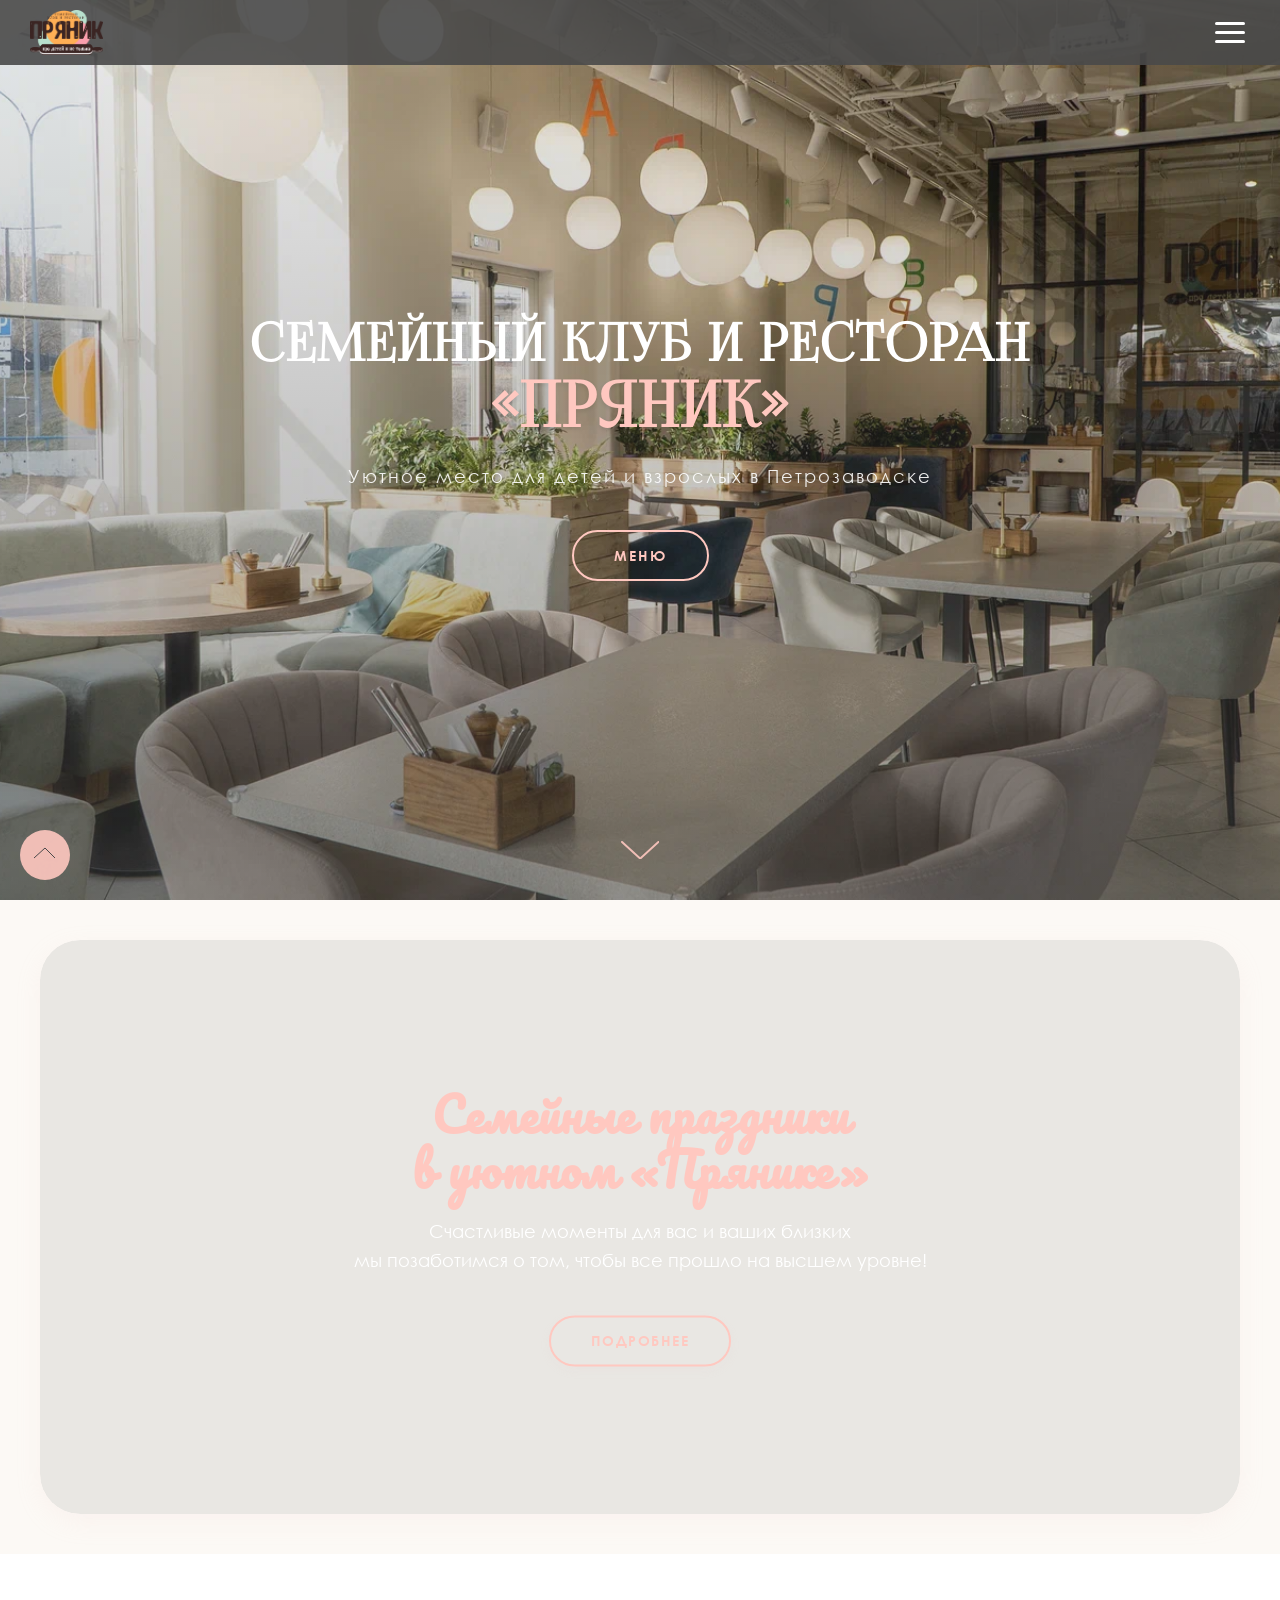
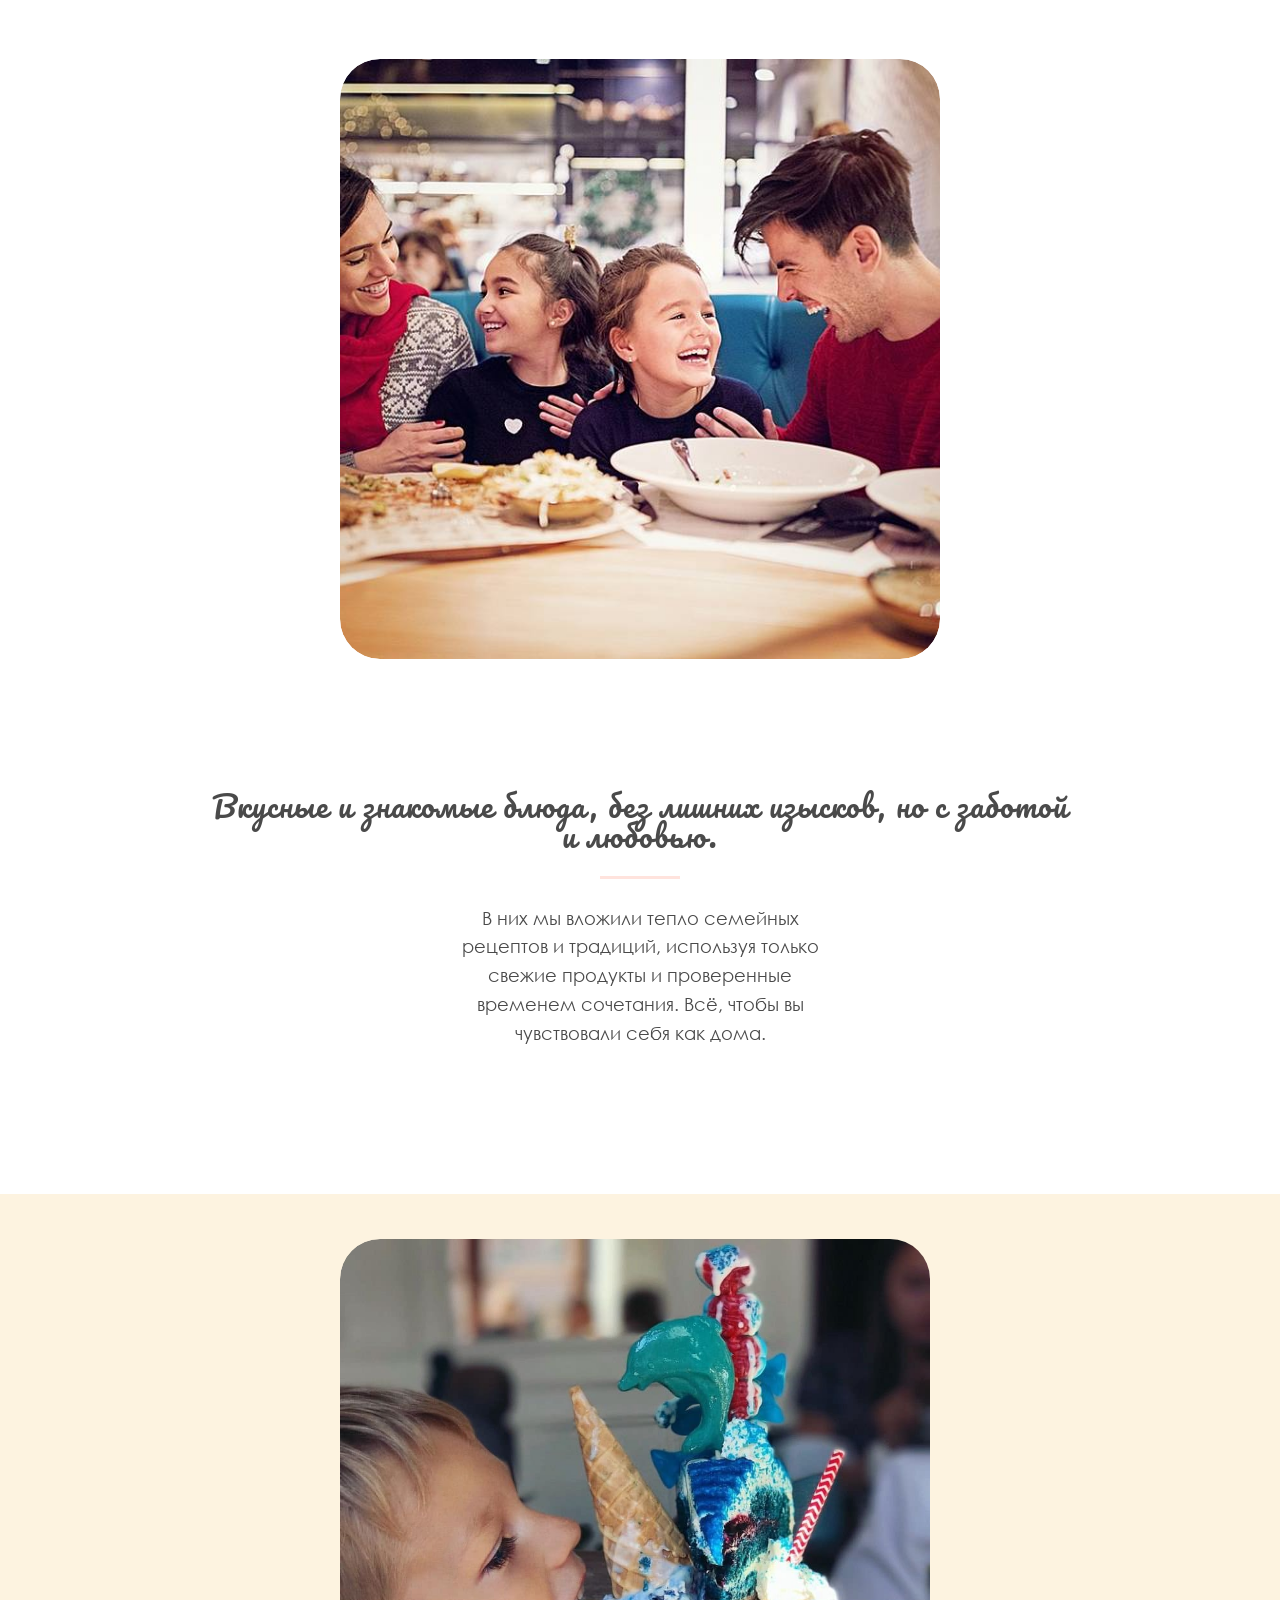
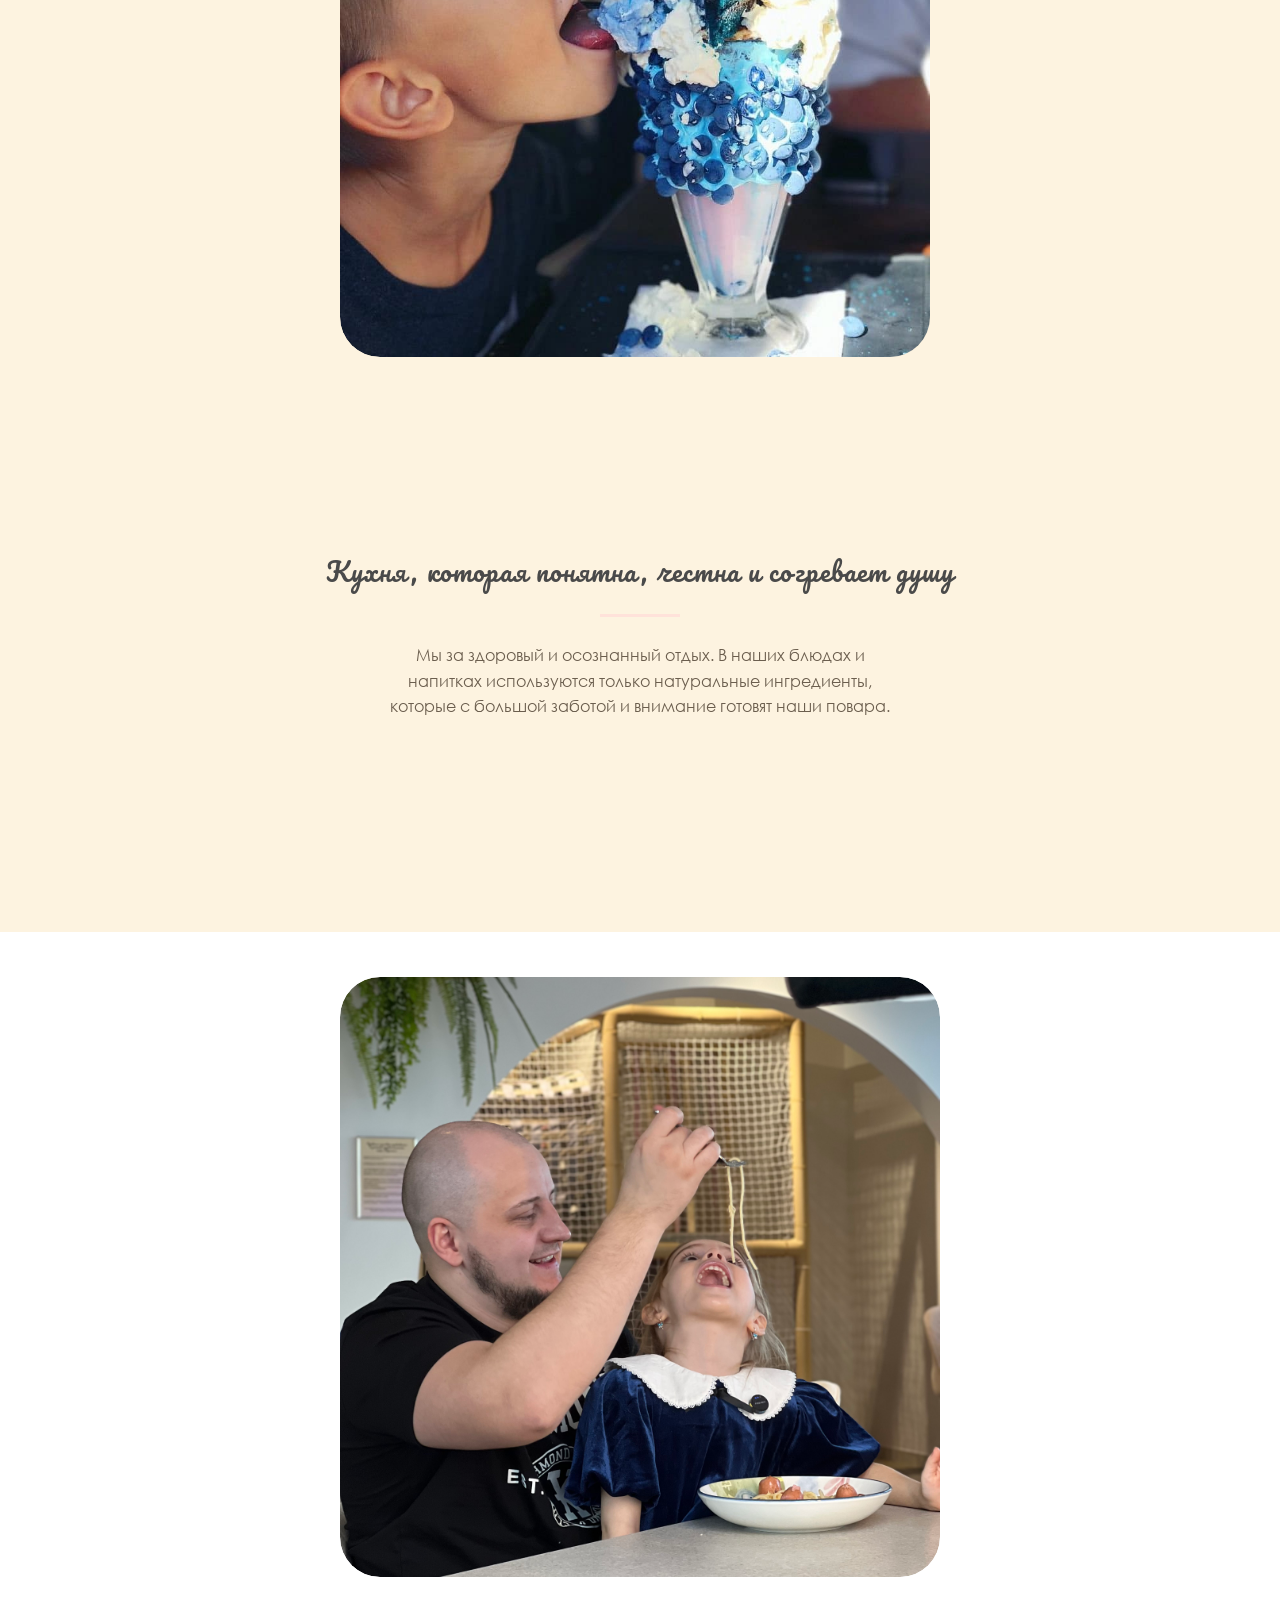
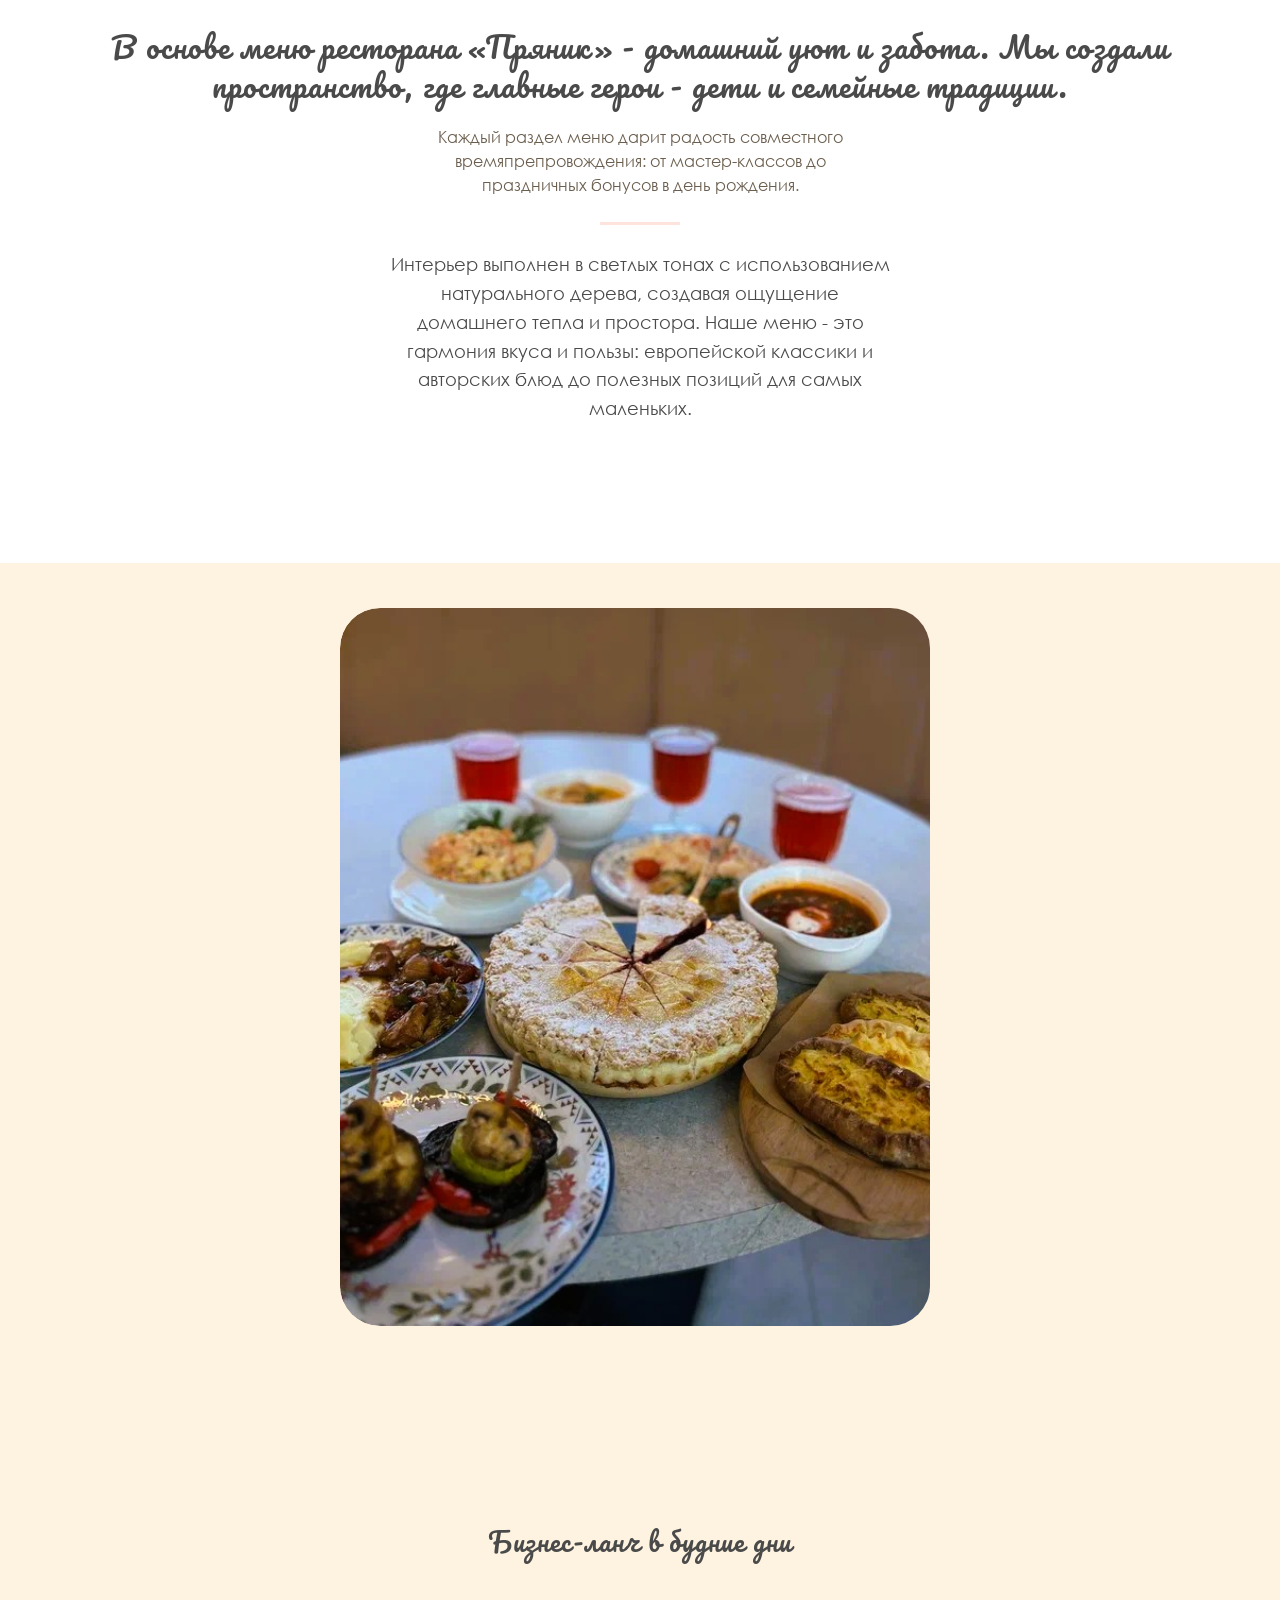
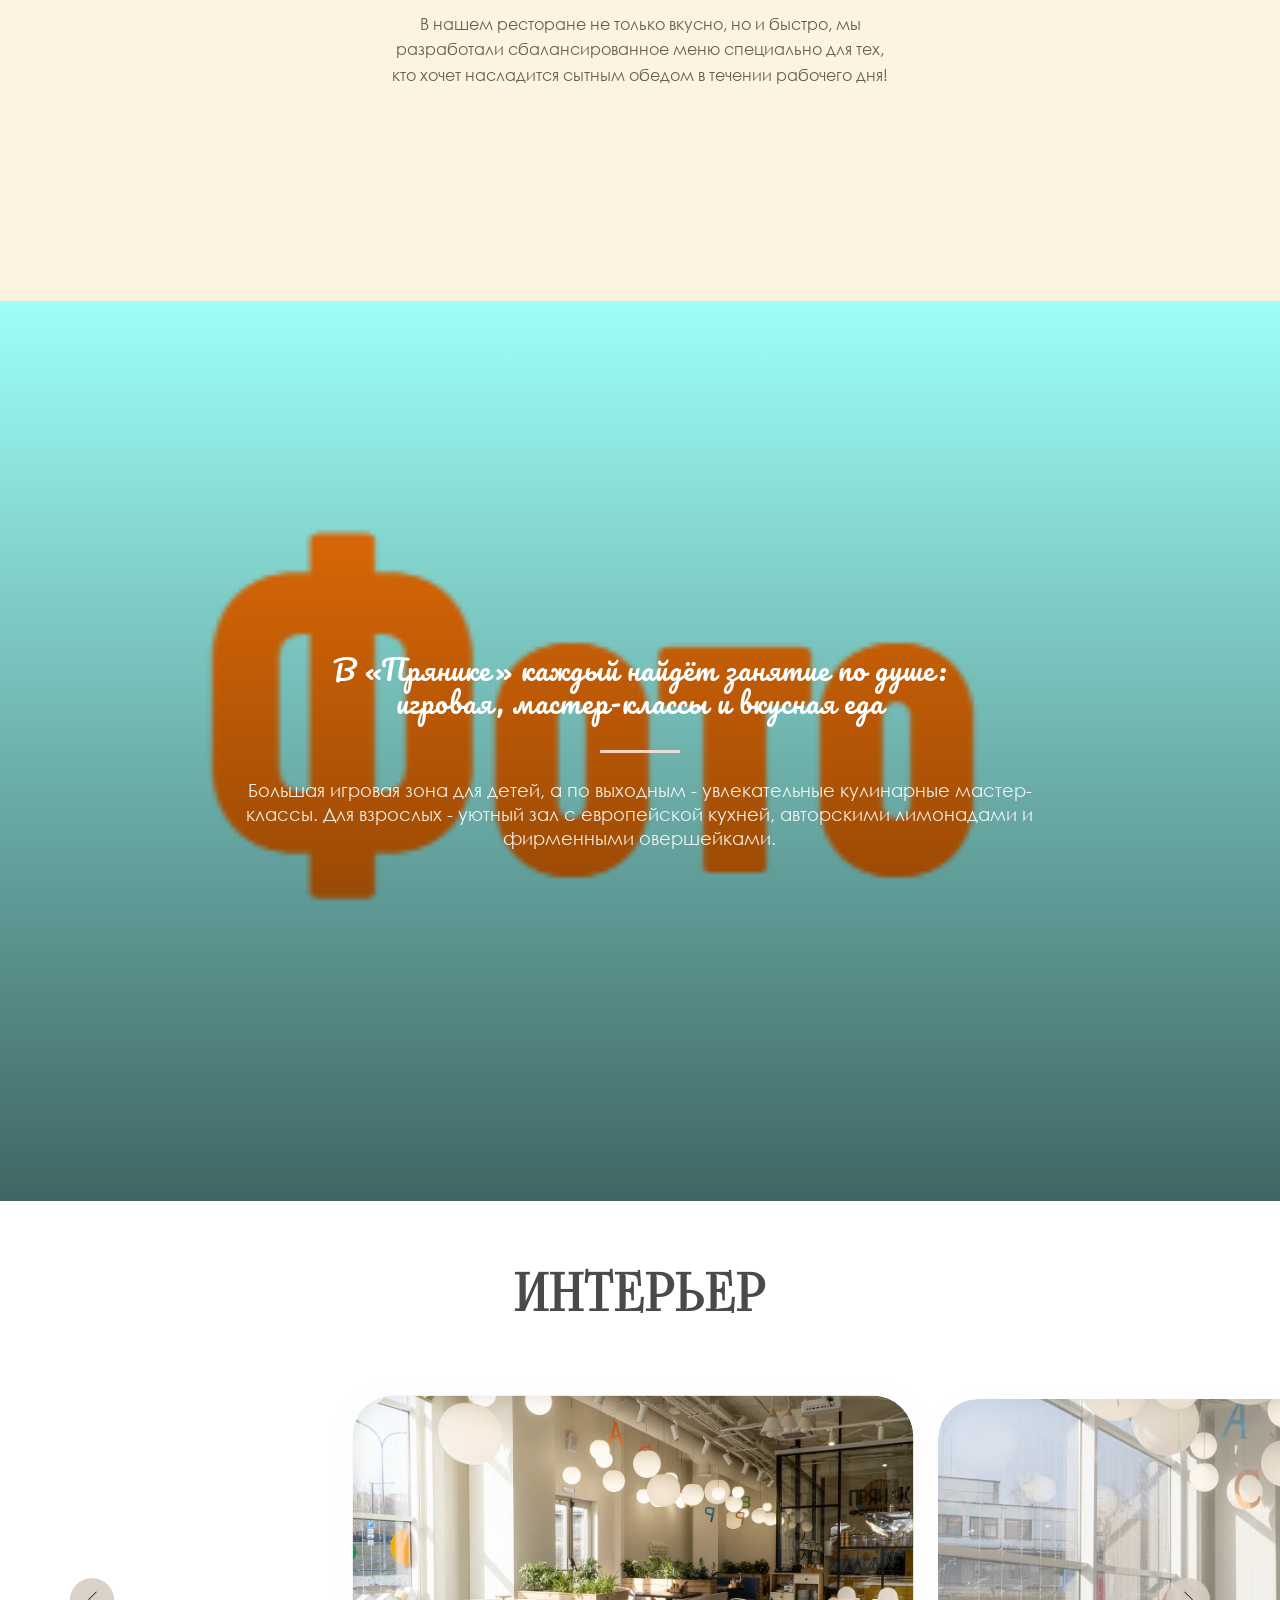
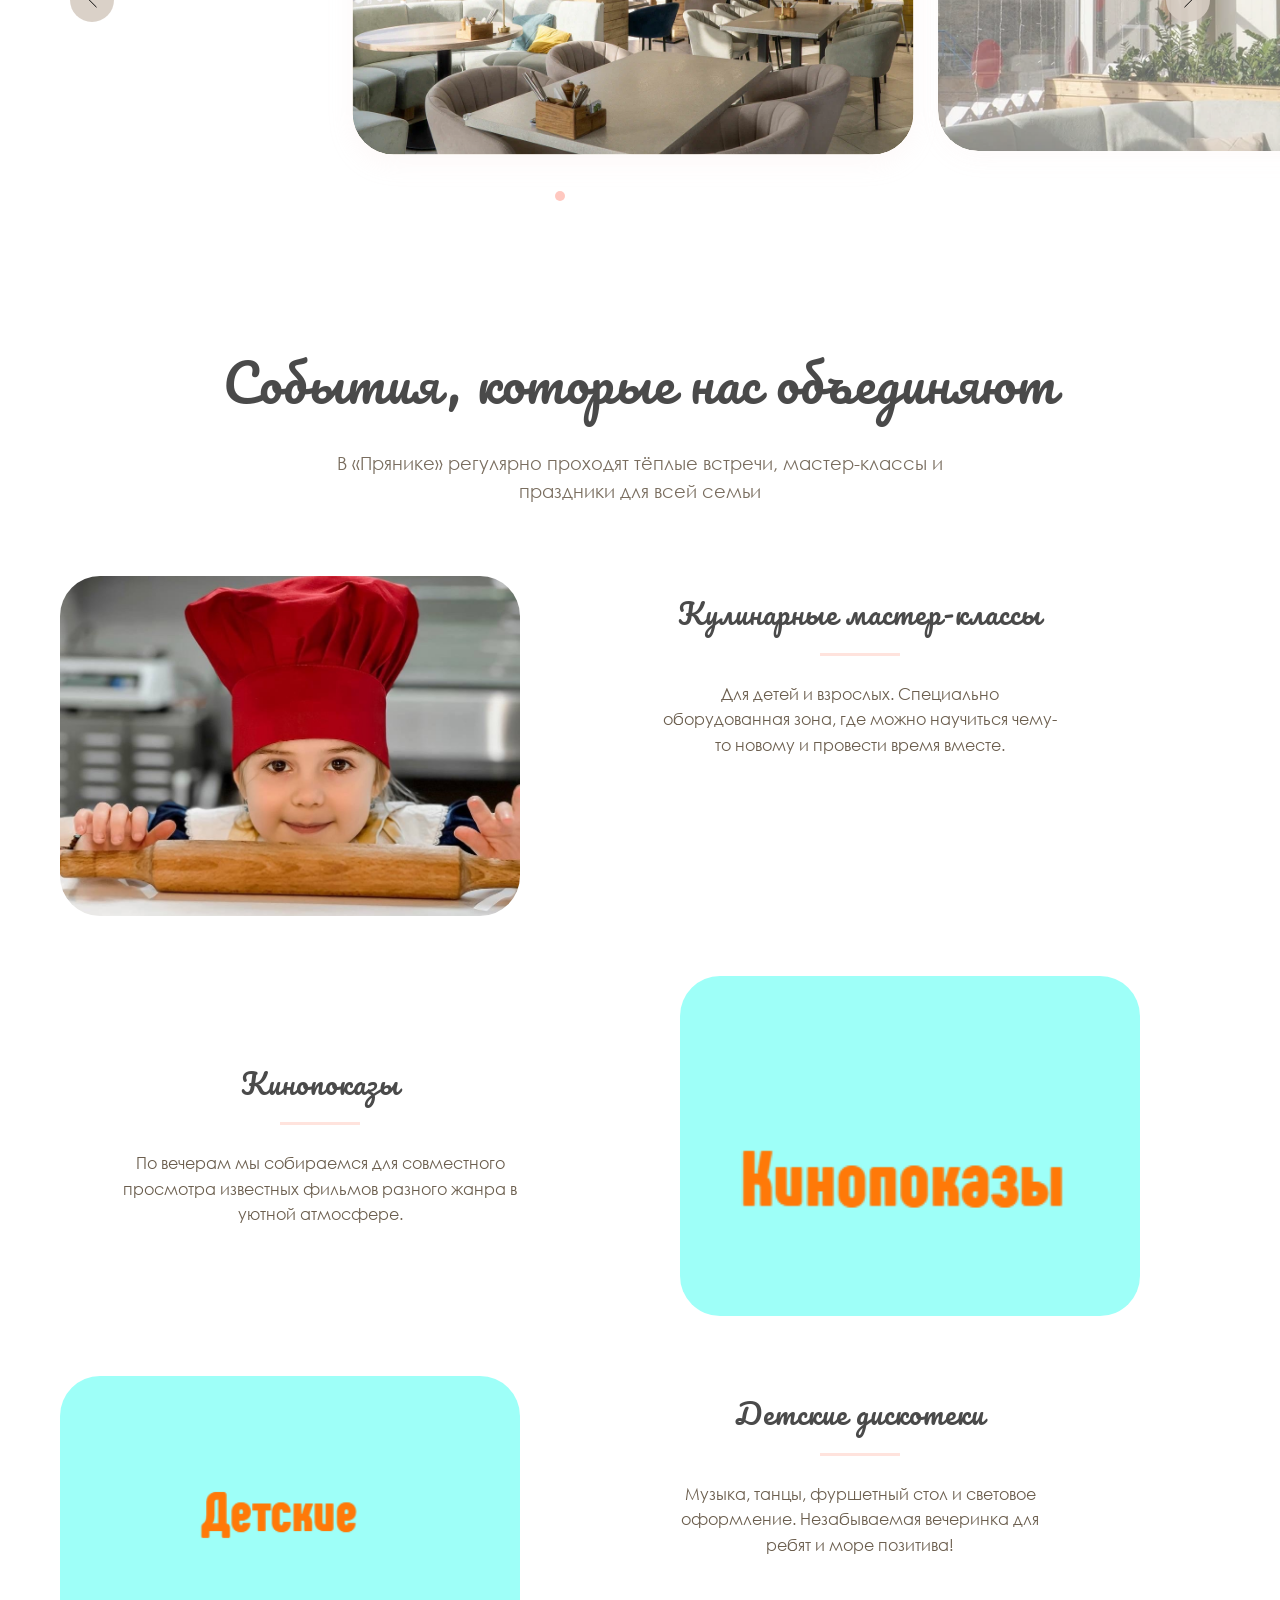
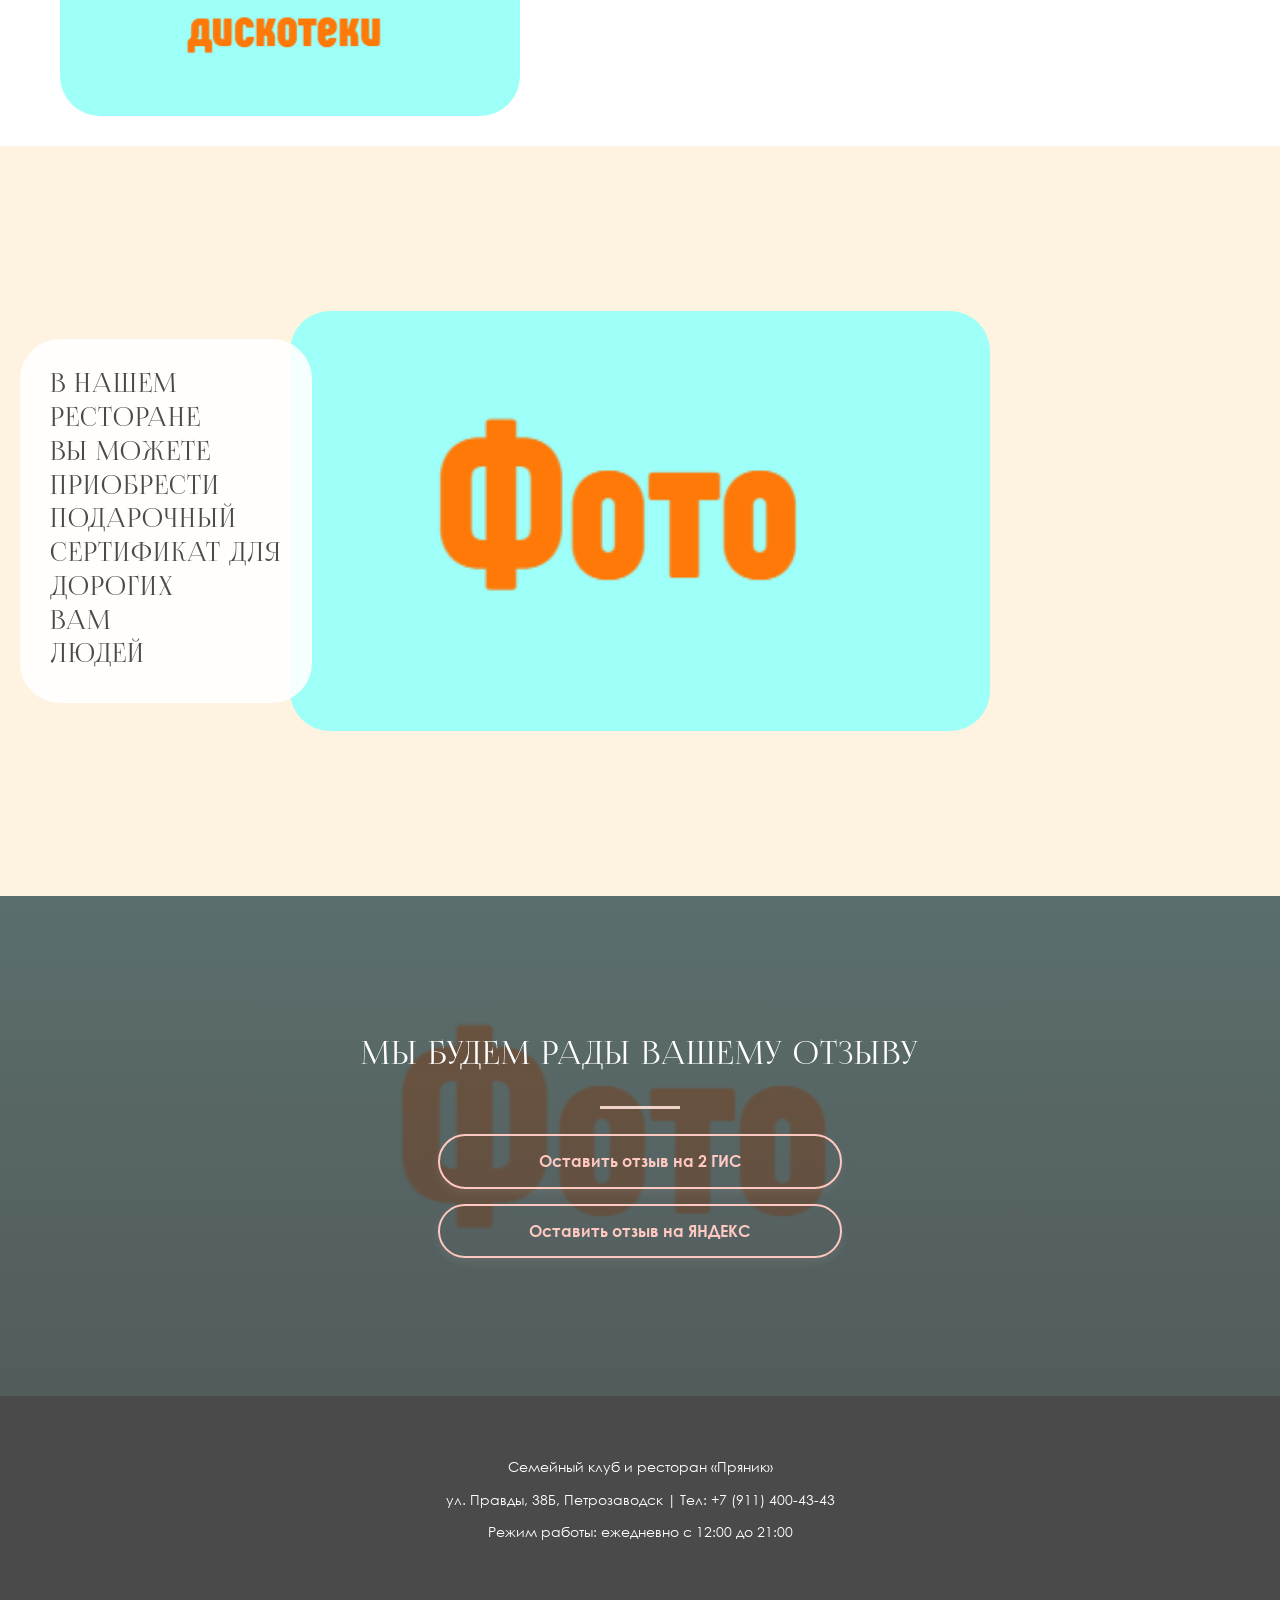
==== index.html @ 844ef9db "Add files via upload" ====
<!DOCTYPE html>
<html lang="ru">
<head>
    <meta charset="UTF-8">
    <meta name="viewport" content="width=device-width, initial-scale=1.0, maximum-scale=1.0, user-scalable=yes">
    <title>Пряник — Семейный ресторан</title>
    <link rel="stylesheet" href="style.css">
</head>
<body>
    <div class="page">
        <!-- Шапка -->
        <header class="header">
            <div class="header__container">
                <div class="header__left">
                    <a href="index.html" class="header__logo">
                        <img src="image/logo.png" alt="Пряник" class="header__logo-img">
                    </a>
                </div>
                
                <nav class="header__nav desktop-nav">
                    <ul class="header__menu">
                        <li><a href="index.html#about-block">О нас</a></li>
                        <li><a href="menu.html">Меню</a></li>
                        <li><a href="banketi.html">Банкеты</a></li>
                        <li><a href="index.html#interior-block">Интерьер</a></li>
                        <li><a href="index.html#events-block">Мероприятия</a></li>
                        <li><a href="loyalty.html">Программа лояльности</a></li>
                        <li><a href="index.html#review-block">Оставить отзыв</a></li>
                    </ul>
                </nav>

                <div class="header__right">
                    <div class="header__contacts">
                        <div class="header__contacts-top">
                            <a href="tel:89114004343">+7 (911) 400-43-43</a>, ул. Правды, 38Б
                        </div>
                        <div class="header__hours">
                            Режим работы: ежедневно с 12:00 до 21:00
                        </div>
                    </div>
                    <div class="header__social">
                        <a href="https://vk.com/restoran_pryanik" target="_blank" class="social-link" aria-label="VK">
                            <svg width="30" height="30" viewBox="0 0 100 100" fill="none">
                                <path fill-rule="evenodd" clip-rule="evenodd" d="M50 100c27.614 0 50-22.386 50-50S77.614 0 50 0 0 22.386 0 50s22.386 50 50 50ZM25 34c.406 19.488 10.15 31.2 27.233 31.2h.968V54.05c6.278.625 11.024 5.216 12.93 11.15H75c-2.436-8.87-8.838-13.773-12.836-15.647C66.162 47.242 71.783 41.62 73.126 34h-8.058c-1.749 6.184-6.932 11.805-11.867 12.336V34h-8.057v21.611C40.147 54.362 33.838 48.304 33.556 34H25Z" fill="#ffffff"/>
                            </svg>
                        </a>
                    </div>
                    
                    <div class="burger-menu">
                        <button class="burger-button" aria-label="Меню">
                            <span></span>
                            <span></span>
                            <span></span>
                        </button>
                    </div>
                </div>
            </div>
            
            <!-- Мобильное меню -->
            <div class="mobile-menu">
                <div class="mobile-menu__close-wrapper"></div>
                <div class="mobile-menu__container">
                    <div class="mobile-menu__logo-wrapper">
                        <a href="index.html">
                            <img src="image/logo.png" alt="Пряник" class="mobile-menu__logo-img">
                        </a>
                    </div>
                    <ul class="mobile-menu__list">
                        <li><a href="index.html#about-block">О нас</a></li>
                        <li><a href="menu.html">Меню</a></li>
                        <li><a href="banketi.html">Банкеты</a></li>
                        <li><a href="index.html#interior-block">Интерьер</a></li>
                        <li><a href="index.html#events-block">Мероприятия</a></li>
                        <li><a href="loyalty.html">Программа лояльности</a></li>
                        <li><a href="index.html#review-block">Оставить отзыв</a></li>
                    </ul>
                    <div class="mobile-menu__contacts">
                        <a href="tel:89114004343" class="mobile-menu__phone">+7 (911) 400-43-43</a>
                        <p class="mobile-menu__address">ул. Правды, 38Б</p>
                        <p class="mobile-menu__hours">ежедневно 12:00-21:00</p>
                        <div class="mobile-menu__social">
                            <a href="https://vk.com/restoran_pryanik" target="_blank" class="social-link" aria-label="VK">
                                <svg width="40" height="40" viewBox="0 0 100 100" fill="none">
                                    <path fill-rule="evenodd" clip-rule="evenodd" d="M50 100c27.614 0 50-22.386 50-50S77.614 0 50 0 0 22.386 0 50s22.386 50 50 50ZM25 34c.406 19.488 10.15 31.2 27.233 31.2h.968V54.05c6.278.625 11.024 5.216 12.93 11.15H75c-2.436-8.87-8.838-13.773-12.836-15.647C66.162 47.242 71.783 41.62 73.126 34h-8.058c-1.749 6.184-6.932 11.805-11.867 12.336V34h-8.057v21.611C40.147 54.362 33.838 48.304 33.556 34H25Z" fill="#ffffff"/>
                                </svg>
                            </a>
                        </div>
                    </div>
                </div>
            </div>
        </header>

        <!-- Блок 1: Hero -->
        <section class="hero animate-on-scroll" id="hero">
            <div class="hero__bg"></div>
            <div class="hero__overlay"></div>
            <div class="hero__content">
                <h1 class="hero__title">Семейный клуб и ресторан<br><span>«ПРЯНИК»</span></h1>
                
                <div class="hero__welcome">Уютное место для детей и взрослых в Петрозаводске</div>
                <a href="menu.html" class="hero__btn">Меню</a>
            </div>
            <div class="hero__arrow" onclick="document.getElementById('events-block').scrollIntoView({behavior: 'smooth'});">
                <div class="hero__arrow-wrapper">
                    <svg class="hero__arrow-svg" width="38.417px" height="18.592px" viewBox="0 0 38.417 18.592">
                        <path d="M19.208,18.592c-0.241,0-0.483-0.087-0.673-0.261L0.327,1.74c-0.408-0.372-0.438-1.004-0.066-1.413c0.372-0.409,1.004-0.439,1.413-0.066L19.208,16.24L36.743,0.261c0.411-0.372,1.042-0.342,1.413,0.066c0.372,0.408,0.343,1.041-0.065,1.413L19.881,18.332C19.691,18.505,19.449,18.592,19.208,18.592z"/>
                    </svg>
                </div>
            </div>
        </section>

        <!-- Блок 2: Мероприятия -->
        <!-- <section id="events-block" class="events-section animate-on-scroll"> -->
            <!-- <div class="events-section__image-container">
                <div class="events-section__image-bg" style="background-image: url('video/видео.png');"></div>
                <div class="events-section__overlay"></div>
                <div class="events-section__content">
                    <h2 class="events-section__title">
                        <strong>Семейные праздники</strong><br>
                        <strong>в уютном «Прянике»</strong>
                    </h2>
                    <p class="events-section__descr">
                        Счастливые моменты для ваших близких можете создать только вы, а мы позаботимся о том, чтобы все прошло на высшем уровне!
                    </p>
                    <a href="banketi.html" class="events-section__btn">Подробнее</a>
                </div>
            </div> -->
        <!-- </section> -->

        <section id="events-block" class="events-section animate-on-scroll">
    <div class="events-section__video-container">
        <video class="events-section__video" autoplay loop muted playsinline>
            <source src="video/Семья.mp4" type="video/mp4">
            Ваш браузер не поддерживает видео.
        </video>
        <div class="events-section__overlay"></div>
        <div class="events-section__content">
            <h2 class="events-section__title">
                <strong>Семейные праздники</strong><br>
                <strong>в уютном «Прянике»</strong>
            </h2>
            <p class="events-section__descr">
                Счастливые моменты для вас и ваших близких<br>
                мы позаботимся о том, чтобы все прошло на высшем уровне!
            </p>
            <a href="banketi.html" class="events-section__btn">Подробнее</a>
        </div>
    </div>
</section>

        <!-- Блок 3: О нас -->
        <div class="about-block animate-on-scroll" id="about-block">
            <div class="about-wrapper">
                <div class="about-container">
                    <div class="about-image-col">
                        <div class="about-image-bg" style="background-image: url('image/events/family.jpeg');"></div>
                    </div>
                    <div class="about-text-col">
                        <div class="about-text-wrapper">
                            <div class="about-content">
                                <div class="about-title-block">
                                    <p class="about-title-line first">Вкусные и знакомые блюда, без лишних изысков, но с заботой</p>
                                    <p class="about-title-line second">и любовью.</p>
                                </div>
                                <div class="about-divider"></div>
                                <div class="about-description">
                                    В них мы вложили тепло семейных рецептов и традиций, используя только свежие продукты и проверенные временем сочетания. Всё, чтобы вы чувствовали себя как дома.
                                </div>
                            </div>
                        </div>
                    </div>
                </div>
            </div>
        </div>

        <!-- Блок 4: Концепция -->
        <div class="concept-block animate-on-scroll">
            <div class="concept-container">
                <div class="concept-text-col">
                    <div class="concept-text-wrapper" style="height:560px;">
                        <div class="concept-content">
                            <div class="concept-box">
                                <h2 class="concept-title">Кухня, которая понятна, честна и согревает душу</h2>
                                <div class="concept-divider"></div>
                                <p class="concept-description">Мы за здоровый и осознанный отдых. В наших блюдах и напитках используются только натуральные ингредиенты, которые с большой заботой и внимание готовят наши повара.</p>
                            </div>
                        </div>
                    </div>
                </div>
                <div class="concept-image-col">
                    <div class="concept-image-bg" style="background-image: url('image/events/овершейк.jpg');"></div>
                </div>
            </div>
        </div>

        <!-- Блок 5: Философия -->
        <div class="philosophy-block animate-on-scroll">
            <div class="philosophy-wrapper">
                <div class="philosophy-container">
                    <div class="philosophy-image-col">
                        <div class="philosophy-image-bg" style="background-image: url('image/филосовия.jpeg');"></div>
                    </div>
                    <div class="philosophy-text-col">
                        <div class="philosophy-text-wrapper">
                            <div class="philosophy-content">
                                <h2 class="philosophy-title">В основе меню ресторана «Пряник» - домашний уют и забота. Мы создали пространство, где главные герои - дети и семейные традиции.</h2>
                                <p class="philosophy-subtitle">Каждый раздел меню дарит радость совместного времяпрепровождения: от мастер-классов до праздничных бонусов в день рождения.</p>
                                <div class="philosophy-divider"></div>
                                <p class="philosophy-description">Интерьер выполнен в светлых тонах с использованием натурального дерева, создавая ощущение домашнего тепла и простора. Наше меню - это гармония вкуса и пользы: европейской классики и авторских блюд до полезных позиций для самых маленьких.</p>
                            </div>
                        </div>
                    </div>
                </div>
            </div>
        </div>


                <!-- НОВЫЙ БЛОК: Бизнес-ланч -->
        <div class="business-lunch-block animate-on-scroll">
            <div class="business-lunch-container">
                <div class="business-lunch-text-col">
                    <div class="business-lunch-text-wrapper" style="height:560px;">
                        <div class="business-lunch-content">
                            <div class="business-lunch-box">
                                <h2 class="business-lunch-title">Бизнес-ланч в будние дни</h2>
                                <div class="business-lunch-divider"></div>
                                <p class="business-lunch-description">В нашем ресторане не только вкусно, но и быстро, мы разработали сбалансированное меню специально для тех, кто хочет насладится сытным обедом в течении рабочего дня!</p>
                            </div>
                        </div>
                    </div>
                </div>
                <div class="business-lunch-image-col">
                    <div class="business-lunch-image-bg" style="background-image: url('image/бизнес.jpeg');"></div>
                </div>
            </div>
        </div>


        <!-- Блок 6: Атмосфера -->
        <div class="atmosphere-block animate-on-scroll">
            <div class="atmosphere__carrier" style="background-image: url('image/Фото.png'); background-attachment: fixed;"></div>
            <div class="atmosphere__filter" style="background: linear-gradient(to bottom, rgba(0,0,0,0), rgba(0,0,0,0.6));"></div>
            <div class="atmosphere-container">
                <div class="atmosphere__wrapper">
                    <div class="atmosphere-content">
                        <div class="atmosphere__wrapper-inner">
                            <div class="atmosphere__title">
                                <div style="font-size: 28px;" class="atm">В «Прянике» каждый найдёт занятие по душе:<br>игровая, мастер-классы и вкусная еда</div>
                            </div>
                            <div class="atmosphere-row">
                                <div class="atmosphere-col atmo-col_2 atmo-prefix_5">
                                    <div class="atmosphere-divider"></div>
                                </div>
                            </div>
                            <div class="atmosphere-row">
                                <div class="atmosphere-col atmo-col_10 atmo-prefix_1">
                                    <div class="atmosphere__descr">
                                        <div style="font-size: 18px; line-height: 24px;">Большая игровая зона для детей, а по выходным - увлекательные кулинарные мастер-классы. Для взрослых - уютный зал с европейской кухней, авторскими лимонадами и фирменными овершейками.</div>
                                    </div>
                                </div>
                            </div>
                        </div>
                    </div>
                </div>
            </div>
        </div>

        <!-- Блок 7: Интерьер (заголовок) -->
        <div class="interior-title-block animate-on-scroll" id="interior-block">
            <div class="interior-title-container">
                <div class="interior-title-wrapper">
                    <h2 class="interior-title">Интерьер</h2>
                </div>
            </div>
        </div>

        <!-- Блок 7: Интерьер (слайдер) -->
        <div class="interior-slider-block animate-on-scroll">
            <div class="interior-slds">
                <div class="interior-slds__container">
                    <div class="interior-slds__items-wrapper" id="carousel">
                        <div class="interior-slds__item">
                            <div class="interior-slds__slide">
                                <div class="interior-slds__image-wrapper">
                                    <div class="interior-slds__bgimg" style="background-image: url('image/interior/1.jpg');"></div>
                                    <div class="interior-slds__separator" style="padding-bottom: 63.9535%;"></div>
                                </div>
                            </div>
                        </div>
                        <div class="interior-slds__item">
                            <div class="interior-slds__slide">
                                <div class="interior-slds__image-wrapper">
                                    <div class="interior-slds__bgimg" style="background-image: url('image/interior/2.jpg');"></div>
                                    <div class="interior-slds__separator" style="padding-bottom: 63.9535%;"></div>
                                </div>
                            </div>
                        </div>
                        <div class="interior-slds__item">
                            <div class="interior-slds__slide">
                                <div class="interior-slds__image-wrapper">
                                    <div class="interior-slds__bgimg" style="background-image: url('image/interior/3.jpg');"></div>
                                    <div class="interior-slds__separator" style="padding-bottom: 63.9535%;"></div>
                                </div>
                            </div>
                        </div>
                        <div class="interior-slds__item">
                            <div class="interior-slds__slide">
                                <div class="interior-slds__image-wrapper">
                                    <div class="interior-slds__bgimg" style="background-image: url('image/interior/4.jpg');"></div>
                                    <div class="interior-slds__separator" style="padding-bottom: 63.9535%;"></div>
                                </div>
                            </div>
                        </div>
                        <div class="interior-slds__item">
                            <div class="interior-slds__slide">
                                <div class="interior-slds__image-wrapper">
                                    <div class="interior-slds__bgimg" style="background-image: url('image/interior/5.jpg');"></div>
                                    <div class="interior-slds__separator" style="padding-bottom: 63.9535%;"></div>
                                </div>
                            </div>
                        </div>
                        <div class="interior-slds__item">
                            <div class="interior-slds__slide">
                                <div class="interior-slds__image-wrapper">
                                    <div class="interior-slds__bgimg" style="background-image: url('image/interior/6.jpg');"></div>
                                    <div class="interior-slds__separator" style="padding-bottom: 63.9535%;"></div>
                                </div>
                            </div>
                        </div>
                        <div class="interior-slds__item">
                            <div class="interior-slds__slide">
                                <div class="interior-slds__image-wrapper">
                                    <div class="interior-slds__bgimg" style="background-image: url('image/interior/7.jpg');"></div>
                                    <div class="interior-slds__separator" style="padding-bottom: 63.9535%;"></div>
                                </div>
                            </div>
                        </div>

                    </div>

                    <div class="interior-slds__arrow-container">
                        <button class="interior-slds__arrow interior-slds__arrow-left" aria-label="Предыдущий слайд">
                            <div class="interior-slds__arrow-body">
                                <svg viewBox="0 0 9.3 17">
                                    <polyline fill="none" stroke="#000000" stroke-width="1" points="0.5,0.5 8.5,8.5 0.5,16.5"/>
                                </svg>
                            </div>
                        </button>
                        <button class="interior-slds__arrow interior-slds__arrow-right" aria-label="Следующий слайд">
                            <div class="interior-slds__arrow-body">
                                <svg viewBox="0 0 9.3 17">
                                    <polyline fill="none" stroke="#000000" stroke-width="1" points="0.5,0.5 8.5,8.5 0.5,16.5"/>
                                </svg>
                            </div>
                        </button>
                    </div>

                    <div class="interior-slds__bullet-container">
                        <button class="interior-slds__bullet" aria-label="Слайд 1"></button>
                        <button class="interior-slds__bullet" aria-label="Слайд 2"></button>
                        <button class="interior-slds__bullet" aria-label="Слайд 3"></button>
                        <button class="interior-slds__bullet" aria-label="Слайд 4"></button>
                        <button class="interior-slds__bullet" aria-label="Слайд 5"></button>
                        <button class="interior-slds__bullet" aria-label="Слайд 6"></button>
                        <button class="interior-slds__bullet" aria-label="Слайд 7"></button>
                        <button class="interior-slds__bullet" aria-label="Слайд 8"></button>
                        <button class="interior-slds__bullet" aria-label="Слайд 9"></button>
                    </div>
                </div>
            </div>
        </div>

        <!-- Блок 8: События (заголовок) -->
        <div class="events-title-block animate-on-scroll">
            <div class="events-title-container">
                <div class="events-title-wrapper">
                    <h2 class="events-main-title">События, которые нас объединяют</h2>
                    <p class="events-subtitle">В «Прянике» регулярно проходят тёплые встречи, мастер-классы и праздники для всей семьи</p>
                </div>
            </div>
        </div>

        <!-- Событие 1: Кулинарные мастер-классы -->
        <div class="event-block animate-on-scroll">
            <div class="event-wrapper">
                <div class="event-container">
                    <div class="event-image-col">
                        <div class="event-image-bg" style="background-image: url('image/мк.jpg'); width: 460px; height: 340px;"></div>
                    </div>
                    <div class="event-text-col" style="min-height: 340px;">
                        <div class="event-text-wrapper">
                            <div class="event-content">
                                <h3 class="event-title-line" style="font-size: 28px; line-height: 1.3; margin-bottom: 20px; text-align: center;">Кулинарные мастер-классы</h3>
                                <div class="event-divider" style="margin: 0 auto 25px;"></div>
                                <p class="event-description" style="text-align: center; max-width: 400px; font-size: 16px; line-height: 1.6;">
                                    Для детей и взрослых. Специально оборудованная зона, где можно научиться чему-то новому и провести время вместе.
                                </p>
                            </div>
                        </div>
                    </div>
                </div>
            </div>
        </div>

        <!-- Событие 2: Кинопоказы -->
        <div class="event-block-reverse animate-on-scroll">
            <div class="event-container-reverse">
                <div class="event-text-col-reverse">
                    <div class="event-text-wrapper-reverse" style="height: 340px;">
                        <div class="event-content-reverse" style="max-width: 500px;">
                            <h3 class="event-title-reverse" style="font-size: 28px; line-height: 1.3; margin-bottom: 20px; text-align: center;">Кинопоказы</h3>
                            <div class="event-divider-reverse" style="margin: 0 auto 25px;"></div>
                            <p class="event-description-reverse" style="text-align: center; max-width: 400px; font-size: 16px; line-height: 1.6;">
                                По вечерам мы собираемся для совместного просмотра известных фильмов разного жанра в уютной атмосфере.
                            </p>
                        </div>
                    </div>
                </div>
                <div class="event-image-col-reverse">
                    <div class="event-image-bg-reverse" style="background-image: url('image/events/Кинопоказы.png'); width: 460px; height: 340px;"></div>
                </div>
            </div>
        </div>

        <!-- Событие 3: Детские шоу-программы -->
        <div class="event-block animate-on-scroll">
            <div class="event-wrapper">
                <div class="event-container">
                    <div class="event-image-col">
                        <div class="event-image-bg" style="background-image: url('image/events/Детские дискотеки.png'); width: 460px; height: 340px;"></div>
                    </div>
                    <div class="event-text-col" style="min-height: 340px;">
                        <div class="event-text-wrapper">
                            <div class="event-content">
                                <h3 class="event-title-line" style="font-size: 28px; line-height: 1.3; margin-bottom: 20px; text-align: center;">Детские дискотеки</h3>
                                <div class="event-divider" style="margin: 0 auto 25px;"></div>
                                <p class="event-description" style="text-align: center; max-width: 400px; font-size: 16px; line-height: 1.6;">
                                    Музыка, танцы, фуршетный стол и световое оформление. Незабываемая вечеринка для ребят и море позитива!
                                </p>
                            </div>
                        </div>
                    </div>
                </div>
            </div>
        </div>


        <!-- Блок 9: Подарочный сертификат -->
        <div class="certificate-block animate-on-scroll">
            <div class="certificate-container">
                <div class="certificate-wrapper">
                    <div class="certificate-image-wrapper">
                        <img class="certificate-image" src="image/Фото.png" alt="Подарочный сертификат" width="1170" height="821">
                    </div>
                    <div class="certificate-text-wrapper">
                        <div class="certificate-title">
                            В НАШЕМ <br>РЕСТОРАНЕ <br> ВЫ МОЖЕТЕ <br> ПРИОБРЕСТИ <br>ПОДАРОЧНЫЙ <br>СЕРТИФИКАТ ДЛЯ <br>ДОРОГИХ <br>ВАМ<br> ЛЮДЕЙ
                        </div>
                    </div>
                </div>
            </div>
        </div>

        <!-- Блок 10: Отзывы -->
        <div class="review-block animate-on-scroll" id="review-block">
            <div class="review-bg">
                <div class="review-overlay"></div>
                <div class="review-container">
                    <div class="review-content">
                        <h2 class="review-title">Мы будем рады вашему отзыву</h2>
                        <div class="review-divider"></div>
                        <div class="review-buttons">
                            <a href="https://2gis.ru/petrozavodsk/firm/70000001094358877" target="_blank" class="review-btn">Оставить отзыв на <strong>2 ГИС</strong></a>
                            <a href="https://yandex.ru/maps/org/pryanik/108011984721/" target="_blank" class="review-btn">Оставить отзыв на <strong>ЯНДЕКС</strong></a>
                        </div>
                    </div>
                </div>
            </div>
        </div>

        <!-- Блок 11: Футер -->
        <div class="footer-block animate-on-scroll">
            <div class="footer-container">
                <div class="footer-text">
                    <p>Семейный клуб и ресторан «Пряник»</p>
                    <p>ул. Правды, 38Б, Петрозаводск | Тел: +7 (911) 400-43-43</p>
                    <p>Режим работы: ежедневно с 12:00 до 21:00</p>
                </div>
            </div>
        </div>

        <!-- Кнопка "Наверх" -->
        <button class="scroll-top-btn" aria-label="Наверх" onclick="window.scrollTo({top: 0, behavior: 'smooth'});">
            <svg width="50" height="50" viewBox="0 0 50 50">
                <rect width="50" height="50" rx="50" fill="#ffffff" fill-opacity="0.9"/>
                <path d="M14 28L25 18l10 10" stroke="#000000" stroke-width="1" fill="none"/>
            </svg>
        </button>
    </div>
    <script src="script.js"></script>
</body>
</html>
---- style.css ----
* {
    margin: 0;
    padding: 0;
    box-sizing: border-box;
}

/* ===== ПОДКЛЮЧЕНИЕ ШРИФТОВ ===== */
@font-face {
    font-family: 'Century Gothic';
    src: url('fonts/centurygothic.ttf') format('truetype');
    font-weight: normal;
    font-style: normal;
    font-display: swap;
}

@font-face {
    font-family: 'Century Gothic';
    src: url('fonts/centurygothic_bold.ttf') format('truetype');
    font-weight: bold;
    font-style: normal;
    font-display: swap;
}

@font-face {
    font-family: 'Pacifico';
    src: url('fonts/Pacifico-Regular.ttf') format('truetype');
    font-weight: normal;
    font-style: normal;
    font-display: swap;
}

@font-face {
    font-family: 'Foglihten';
    src: url('fonts/FoglihtenNo06_076.otf') format('opentype');
    font-weight: normal;
    font-style: normal;
    font-display: swap;
}



:root {
    /* БЕЛЫЙ ФОН (основной) */
    --bg-primary: #FFFFFF;        /* Чистый белый */
    --bg-secondary: #FCF9F5;      /* Теплый белый для фона секций */
    
    /* БЕЖЕВЫЕ АКЦЕНТЫ (для разнообразия) */
    --bg-accent: #FDF3E0;         /* Сливочно-кремовый */
    --bg-accent-dark: #F8E8D4;    /* Глубокий кремовый */
    --bg-accent-light: #FFF9F0;   /* Очень светлый бежевый */
    
    /* ТЕКСТ (классический серый) */
    --text-primary: #4A4A4A;      /* Мягкий серый для основного текста */
    --text-secondary: #6B5E4E;    /* Теплый коричневато-серый */
    --text-light: #9B8F82;        /* Светлый текст */
    
    --accent-peach: #ffc8c0;       /* Ярче на 20% */
    --accent-peach-light: #ffe0da; /* Светлый вариант */
    --accent-peach-dark: #e6a99f;  /* Темный для наведения */
    
    /* ДОПОЛНИТЕЛЬНЫЕ ЦВЕТА */
    --beige-soft: #EFE1D1;         /* Для границ */
    --beige-light: #F5E6D8;        /* Для фонов */
    --border-light: #EDE5DC;
    
    /* ТЕНИ (с оттенком персикового) */
    --shadow: 0 8px 25px rgba(239, 210, 206, 0.15);
    --shadow-hover: 0 12px 35px rgba(239, 210, 206, 0.25);
    
    /* ЗАТЕМНЕНИЯ */
    --overlay-light: rgba(74, 74, 74, 0.1);
    --overlay-medium: rgba(74, 74, 74, 0.5);
    --overlay-dark: rgba(74, 74, 74, 0.8);
}


body {
    overflow-x: hidden;
    width: 100%;
}

html {
    width: 100%;
}

/* Уберите position: relative */
.page {
    width: 100%;
    background-color: var(--bg-primary);
}

body {
    font-family: 'Century Gothic', system-ui, -apple-system, 'Segoe UI', Roboto, sans-serif;
    background-color: var(--bg-primary);
    color: var(--text-primary);
    line-height: 1.4;
}

.page {
    width: 100%;
    margin: 0;
    background-color: var(--bg-primary);
}

/* Шапка */
.header {
    position: absolute;
    top: 0;
    left: 0;
    right: 0;
    z-index: 1000;
    background-image: url('https://avatars.mds.yandex.net/get-sprav-products/5373629/2a00000184a5fae17ecbac64e95b741d5433/M_height');
    padding: 15px 40px;
    width: 100%;
}

.header__container {
    display: flex;
    align-items: center;
    justify-content: space-between;
    max-width: 100%;
    margin: 0 auto;
    position: relative;
}

.header__left {
    flex: 0 0 auto;
}

.header__logo {
    color: #ffffff;
    font-size: 24px;
    font-weight: 600;
    text-decoration: none;
    letter-spacing: 1px;
    white-space: nowrap;
}

.header__logo-img {
    height: 50px;
    width: auto;
    display: block;
}


.header__nav {
    position: absolute;
    left: 50%;
    transform: translateX(-50%);
    white-space: nowrap;
}

.header__menu {
    display: flex;
    list-style: none;
    gap: 25px;
    margin: 0;
    padding: 0;
}

.header__menu a {
    color: #ffffff;
    text-decoration: none;
    font-size: 14px;
    font-weight: 600;
    text-transform: uppercase;
    letter-spacing: 0.5px;
    white-space: nowrap;
    transition: opacity 0.2s;
}

.header__menu a:hover {
    opacity: 0.8;
}

.header__right {
    flex: 0 0 auto;
    display: flex;
    align-items: center;
    gap: 20px;
}

.header__contacts {
    text-align: right;
    color: #ffffff;
}

.header__contacts-top {
    font-size: 14px;
    white-space: nowrap;
}

.header__contacts-top a {
    color: var(--accent-soft);
    text-decoration: none;
    font-weight: 600;
    font-size: 16px;
}

.header__hours {
    font-size: 12px;
    color: #e0e0e0;
    white-space: nowrap;
    text-align: right;
}

.social-link svg {
    display: block;
}

.social-link {
    line-height: 0;
}

.social-link svg path {
    fill: var(--accent-soft);
}

/* ===== БУРГЕР-МЕНЮ ===== */
.burger-menu {
    display: none;
    margin-left: 0;
}

.burger-button {
    width: 40px;
    height: 40px;
    position: relative;
    background: transparent;
    border: none;
    cursor: pointer;
    padding: 0;
    z-index: 1001;
    display: flex;
    flex-direction: column;
    justify-content: center;
    align-items: center;
}

.burger-button span {
    display: block;
    width: 30px;
    height: 3px;
    background-color: #ffffff;
    margin: 3px 0;
    transition: all 0.3s ease;
    border-radius: 3px;
}

.burger-button.active span:nth-child(1) {
    transform: rotate(45deg) translate(6px, 6px);
}

.burger-button.active span:nth-child(2) {
    opacity: 0;
}

.burger-button.active span:nth-child(3) {
    transform: rotate(-45deg) translate(7px, -7px);
}

/* Мобильное меню */
.mobile-menu {
    position: fixed;
    top: 0;
    right: -100%;
    width: 100%;
    height: 100vh;
    background-color: var(--bg-secondary);
    z-index: 1000;
    transition: right 0.3s ease;
    overflow-y: auto;
}

.mobile-menu.active {
    right: 0;
}

.mobile-menu__container {
    padding: 20px 30px 50px;
    max-width: 500px;
    margin: 0 auto;
    display: flex;
    flex-direction: column;
    min-height: 100vh;
}

.mobile-menu__logo-wrapper a {
    display: inline-block;
    cursor: pointer;
}

.mobile-menu__logo-wrapper a:hover {
    opacity: 0.9;
}

/* Стили для логотипа в мобильном меню */
.mobile-menu__logo-img {
    height: 50px;
    width: auto;
    display: block;
    margin: 0 auto;
}

/* Крестик справа */
.mobile-menu__close-wrapper {
    display: flex;
    justify-content: flex-end;
    align-items: center;
    width: 100%;
    max-width: 100%;
    height: 64px;
    background-color: rgba(214, 204, 194, 0.7);
    padding: 15px 30px;
    margin-bottom: 30px;
    box-sizing: border-box;
}

.mobile-menu__close {
    background: transparent;
    border: none;
    cursor: pointer;
    width: 40px;
    height: 40px;
    font-size: 32px;
    color: var(--text-primary);
    display: flex;
    align-items: center;
    justify-content: center;
    z-index: 1001;
}

.mobile-menu__close:hover {
    opacity: 0.8;
}

/* Логотип по центру */
.mobile-menu__logo-wrapper {
    display: flex;
    justify-content: center;
    margin-bottom: 50px;
}

.mobile-menu__logo {
    color: var(--text-primary);
    font-size: 32px;
    font-weight: 600;
    letter-spacing: 1px;
    font-family: 'Pacifico', cursive;
}

/* Пункты меню по центру */
.mobile-menu__list {
    list-style: none;
    padding: 0;
    margin: 0 0 40px;
    flex: 1;
    text-align: center;
}

.mobile-menu__list li {
    margin-bottom: 25px;
}

.mobile-menu__list a {
    color: var(--text-primary);
    text-decoration: none;
    font-size: 22px;
    font-weight: 500;
    text-transform: uppercase;
    letter-spacing: 1px;
    transition: opacity 0.3s;
    display: inline-block;
}

.mobile-menu__list a:hover {
    opacity: 0.8;
}

/* Контакты по центру */
.mobile-menu__contacts {
    text-align: center;
    color: var(--text-primary);
    border-top: 1px solid rgba(74, 74, 74, 0.1);
    padding-top: 30px;
    margin-top: auto;
}

.mobile-menu__phone {
    display: block;
    color: var(--accent-primary);
    text-decoration: none;
    font-size: 24px;
    font-weight: 600;
    margin-bottom: 10px;
}

.mobile-menu__address {
    font-size: 18px;
    margin-bottom: 5px;
    color: var(--text-secondary);
}

.mobile-menu__hours {
    font-size: 16px;
    color: var(--text-secondary);
    margin-bottom: 20px;
    line-height: 1.5;
}

.mobile-menu__social {
    display: flex;
    justify-content: center;
    gap: 20px;
    margin-top: 15px;
}

.mobile-menu__social .social-link svg {
    width: 40px;
    height: 40px;
}

.mobile-menu__social .social-link svg path {
    fill: var(--accent-primary);
}

.desktop-nav {
    display: block;
}

/* Стили для кнопки закрытия */
.mobile-menu__close {
    margin-left: auto;
    background: transparent;
    border: none;
    cursor: pointer;
    width: 40px;
    height: 40px;
    position: relative;
    display: flex;
    flex-direction: column;
    justify-content: center;
    align-items: center;
    padding: 0;
    z-index: 1001;
}

.mobile-menu__close span {
    display: block;
    width: 30px;
    height: 3px;
    background-color: var(--text-primary);
    margin: 3px 0;
    transition: all 0.3s ease;
    border-radius: 3px;
}

/* Крестик показывается только когда меню открыто */
.mobile-menu.active .mobile-menu__close span:nth-child(1) {
    transform: rotate(45deg) translate(6px, 6px);
}

.mobile-menu.active .mobile-menu__close span:nth-child(2) {
    opacity: 0;
}

.mobile-menu.active .mobile-menu__close span:nth-child(3) {
    transform: rotate(-45deg) translate(7px, -7px);
}

/* Hero секция */
.hero {
    position: relative;
    width: 100%;
    height: 100vh;
    min-height: 600px;
    display: flex;
    align-items: center;
    justify-content: center;
    text-align: center;
    color: #fff;
}

.hero__bg {
    position: absolute;
    top: 0;
    left: 0;
    right: 0;
    bottom: 0;
    background-image: url('image/interior/1.jpg');
    background-size: cover;
    background-position: center;
    background-attachment: fixed;
    width: 100%;
    height: 100%;
}

.hero__overlay {
    position: absolute;
    top: 0;
    left: 0;
    right: 0;
    bottom: 0;
    background: linear-gradient(to bottom, var(--overlay-light), var(--overlay-medium));
}

.hero__content {
    position: relative;
    z-index: 2;
    max-width: 1800px;
    padding: 0 20px;
}

.hero__title {
    font-size: 72px;
    font-weight: 400;
    line-height: 1.1;
    margin-bottom: 20px;
    color: #ffffff;
    font-family: 'Foglihten', 'Pacifico', 'Century Gothic', 'Arial', sans-serif;
    text-transform: capitalize; /* Первая буква заглавная */
    letter-spacing: 2px;
}

.hero__title span {
    display: block;
    color: var(--accent-peach); /* Персиковый цвет */
    font-size: 82px;
    font-family: 'Foglihten', 'Pacifico', 'Century Gothic', 'Arial', sans-serif;
    text-transform: uppercase;
    letter-spacing: 2px;
    font-weight: 700;
    text-shadow: 0 2px 4px rgba(0,0,0,0.1); /* Легкая тень для объема */
}

.hero__welcome {
    font-size: 18px;
    letter-spacing: 2px;
    margin-bottom: 40px;
    color: rgba(255,255,255,0.9);
}

.hero__btn {
    display: inline-block;
    padding: 15px 40px;
    border: 2px solid var(--accent-soft);
    color: var(--accent-soft);
    text-decoration: none;
    text-transform: uppercase;
    letter-spacing: 2px;
    font-size: 14px;
    font-weight: 500;
    border-radius: 30px;
    transition: all 0.3s;
}

.hero__btn:hover {
    background-color: var(--accent-soft);
    color: var(--text-primary);
}

.hero__arrow {
    position: absolute;
    bottom: 30px;
    left: 50%;
    transform: translateX(-50%);
    z-index: 10;
    cursor: pointer;
    animation: bounce 2s infinite;
}

.hero__arrow-wrapper {
    width: 40px;
    height: 40px;
    display: flex;
    align-items: center;
    justify-content: center;
}

.hero__arrow-svg {
    fill: #ffffff;
    opacity: 0.8;
}

.hero__arrow-svg:hover {
    opacity: 1;
}

@keyframes bounce {
    0%, 20%, 50%, 80%, 100% {
        transform: translateX(-50%) translateY(0);
    }
    40% {
        transform: translateX(-50%) translateY(-10px);
    }
    60% {
        transform: translateX(-50%) translateY(-5px);
    }
}

/* Блок 2: Мероприятия */
.events-section {
    width: 100%;
    background-color: var(--bg-secondary);
    padding: 40px 0;
    display: flex;
    justify-content: center;
}

.events-section__video-container {
    position: relative;
    width: calc(100% - 80px);
    max-width: 1850px;
    height: 574px;
    border-radius: 40px;
    overflow: hidden;
    box-shadow: var(--shadow);
}
.events-section__video {
    position: absolute;
    top: 0;
    left: 0;
    width: 100%;
    height: 100%;
    object-fit: cover;
}

/* Адаптация для мобильных */
@media screen and (max-width: 768px) {
    .events-section__video-container {
        width: calc(100% - 30px);
        height: 350px;
        border-radius: 30px;
    }
}

@media screen and (max-width: 480px) {
    .events-section__video-container {
        height: 280px;
    }
}

.events-section__iframe {
    position: absolute;
    top: 50%;
    left: 50%;
    transform: translate(-50%, -50%);
    width: 177.78%;
    height: 177.78%;
    min-width: 100%;
    min-height: 100%;
    pointer-events: none;
    border: 0;
}

.events-section__image-container {
    position: relative;
    width: calc(100% - 80px);
    max-width: 1850px;
    height: 574px;
    border-radius: 40px;
    overflow: hidden;
    box-shadow: var(--shadow);
}

.events-section__image-bg {
    position: absolute;
    top: 0;
    left: 0;
    right: 0;
    bottom: 0;
    background-size: cover;
    background-position: center;
    background-repeat: no-repeat;
    z-index: 1;
}

.events-section__overlay {
    position: absolute;
    top: 0;
    left: 0;
    width: 100%;
    height: 100%;
    background-color: var(--overlay-light);
    z-index: 2;
    pointer-events: none;
    border-radius: 40px;
}

.events-section__content {
    position: absolute;
    top: 50%;
    left: 50%;
    transform: translate(-50%, -50%);
    width: 100%;
    max-width: 800px;
    padding: 0 20px;
    z-index: 3;
    text-align: center;
    color: white;
}

.events-section__title {
    font-size: 46px;
    font-weight: 400;
    line-height: 1.2;
    margin-bottom: 20px;
    font-family: 'Century Gothic', 'Arial', sans-serif;
}

.events-section__title strong {
    font-weight: 700;
    color: var(--accent-soft);
}

.events-section__descr {
    font-size: 18px;
    line-height: 1.6;
    margin-bottom: 40px;
}

.events-section__btn {
    display: inline-block;
    padding: 16px 50px;
    background-color: var(--accent-soft);
    color: var(--text-primary);
    text-decoration: none;
    text-transform: uppercase;
    letter-spacing: 1.5px;
    font-size: 14px;
    font-weight: 600;
    border-radius: 40px;
    transition: all 0.3s ease;
}

.events-section__btn:hover {
    background-color: var(--accent-primary);
    color: #ffffff;
}

/* Блок 3: О нас */
.about-block {
    width: 100%;
    padding: 105px 0 45px;
    background-color: var(--bg-primary);
    font-family: 'Century Gothic', system-ui, -apple-system, 'Segoe UI', Roboto, sans-serif;
    box-sizing: border-box;
}

.about-wrapper {
    max-width: 1200px;
    margin: 0 auto;
    padding: 0 20px;
}

.about-container {
    display: flex;
    align-items: center;
    justify-content: space-between;
    gap: 60px;
}

.about-image-col {
    flex: 0 0 460px;
    width: 460px;
}

.about-image-bg {
    width: 460px;
    height: 460px;
    background-size: cover;
    background-position: center;
    background-repeat: no-repeat;
    border-radius: 40px;
}

.about-text-col {
    flex: 1;
    display: flex;
    align-items: center;
    justify-content: center;
    min-height: 460px;
}

.about-text-wrapper {
    width: 100%;
    max-width: 500px;
    margin: 0 auto;
}

.about-content {
    width: 100%;
    text-align: center;
}

.about-title-block {
    width: 100%;
    margin-bottom: 20px;
}

.about-title-line {
    font-size: 30px;
    line-height: 30px;
    text-align: center;
    margin: 0;
    color: var(--text-primary);
    font-weight: 400;
    width: 100%;
    font-family: 'Century Gothic', 'Arial', sans-serif;
}

.about-title-line.first {
    margin-bottom: 0;
}

.about-title-line.second {
    margin-bottom: 25px;
}

.about-subtitle {
    font-size: 16px;
    line-height: 1.5;
    text-align: center;
    color: var(--text-secondary);
    max-width: 400px;
    margin: 0 auto 25px auto;
    width: 100%;
}

.about-divider {
    width: 60px;
    height: 2px;
    background-color: var(--accent-secondary);
    margin: 0 auto 25px;
}

.about-description {
    font-size: 18px;
    line-height: 1.6;
    text-align: center;
    color: var(--text-primary);
    max-width: 400px;
    margin: 0 auto;
    width: 100%;
}

/* Блок 4: Концепция */
.concept-block {
    width: 100%;
    padding: 45px 0 45px;
    background-color: var(--bg-accent);
    font-family: 'Century Gothic', system-ui, -apple-system, 'Segoe UI', Roboto, sans-serif;
    box-sizing: border-box;
}

.concept-container {
    max-width: 1200px;
    margin: 0 auto;
    padding: 0 20px;
    display: flex;
    flex-wrap: wrap;
    align-items: center;
}

.concept-text-col,
.concept-image-col {
    width: 50%;
    padding: 0 10px;
    box-sizing: border-box;
}

.concept-text-col {
    padding-right: 0;
    padding-left: 0;
}

.concept-text-wrapper {
    height: 560px;
    display: flex;
    align-items: center;
    justify-content: flex-start;
    text-align: center;
}

.concept-content {
    width: 100%;
    max-width: 500px;
    margin: 0;
    margin-left: 10px;
    text-align: center;
}

.concept-title {
    font-size: 30px;
    line-height: 30px;
    text-align: center;
    color: var(--text-primary);
    font-weight: 400;
    margin-bottom: 25px;
    font-family: 'Century Gothic', 'Arial', sans-serif;
}

.concept-divider {
    width: 60px;
    height: 2px;
    background-color: var(--accent-secondary);
    margin: 0 auto 25px;
}

.concept-description {
    font-size: 18px;
    line-height: 1.6;
    text-align: center;
    color: var(--text-secondary);
    max-width: 460px;
    margin: 0 auto;
}

.concept-image-col {
    padding-left: 0;
}

.concept-image-bg {
    width: 460px;
    height: 560px;
    background-size: cover;
    background-position: center;
    background-repeat: no-repeat;
    border-radius: 40px;
    margin-left: 0;
    display: block;
}

/* Блок 5: Философия */
.philosophy-block {
    width: 100%;
    padding: 45px 0 90px;
    background-color: var(--bg-primary);
    font-family: 'Century Gothic', system-ui, -apple-system, 'Segoe UI', Roboto, sans-serif;
    box-sizing: border-box;
}

.philosophy-wrapper {
    max-width: 1200px;
    margin: 0 auto;
    padding: 0 20px;
}

.philosophy-container {
    display: flex;
    align-items: center;
    gap: 60px;
}

.philosophy-image-col {
    flex: 0 0 460px;
    width: 460px;
}

.philosophy-image-bg {
    width: 460px;
    height: 460px;
    background-size: cover;
    background-position: center;
    background-repeat: no-repeat;
    border-radius: 40px;
}

.philosophy-text-col {
    flex: 1;
    display: flex;
    align-items: center;
    min-height: 460px;
}

.philosophy-text-wrapper {
    width: 100%;
    max-width: 550px;
    margin: 0 auto;
}

.philosophy-content {
    width: 100%;
    text-align: center;
}

.philosophy-title {
    font-size: 30px;
    line-height: 1.3;
    font-weight: 400;
    color: var(--text-primary);
    margin-bottom: 20px;
    text-align: center;
    font-family: 'Century Gothic', 'Arial', sans-serif;
}

.philosophy-subtitle {
    font-size: 16px;
    color: var(--text-secondary);
    margin-bottom: 25px;
    line-height: 1.5;
    max-width: 450px;
    margin-left: auto;
    margin-right: auto;
    text-align: center;
}

.philosophy-divider {
    width: 60px;
    height: 2px;
    background-color: var(--accent-secondary);
    margin: 0 auto 25px;
}

.philosophy-description {
    font-size: 18px;
    line-height: 1.6;
    color: var(--text-primary);
    margin-bottom: 30px;
    max-width: 500px;
    margin-left: auto;
    margin-right: auto;
    text-align: center;
}


/* Бизнес-ланч (аналог блока 4 - Концепция) */
.business-lunch-block {
    width: 100%;
    padding: 45px 0 45px;
    background-color: var(--bg-accent);
    font-family: 'Century Gothic', system-ui, -apple-system, 'Segoe UI', Roboto, sans-serif;
    box-sizing: border-box;
}

.business-lunch-container {
    max-width: 1200px;
    margin: 0 auto;
    padding: 0 20px;
    display: flex;
    flex-wrap: wrap;
    align-items: center;
}

.business-lunch-text-col,
.business-lunch-image-col {
    width: 50%;
    padding: 0 10px;
    box-sizing: border-box;
}

.business-lunch-text-col {
    padding-right: 0;
    padding-left: 0;
}

.business-lunch-text-wrapper {
    height: 560px;
    display: flex;
    align-items: center;
    justify-content: flex-start;
    text-align: center;
}

.business-lunch-content {
    width: 100%;
    max-width: 500px;
    margin: 0;
    margin-left: 10px;
    text-align: center;
}

.business-lunch-title {
    font-size: 30px;
    line-height: 30px;
    text-align: center;
    color: var(--text-primary);
    font-weight: 400;
    margin-bottom: 25px;
    font-family: 'Century Gothic', 'Arial', sans-serif;
}

.business-lunch-divider {
    width: 60px;
    height: 2px;
    background-color: var(--accent-secondary);
    margin: 0 auto 25px;
}

.business-lunch-description {
    font-size: 18px;
    line-height: 1.6;
    text-align: center;
    color: var(--text-secondary);
    max-width: 460px;
    margin: 0 auto;
}

.business-lunch-image-col {
    padding-left: 0;
}

.business-lunch-image-bg {
    width: 460px;
    height: 560px;
    background-size: cover;
    background-position: center;
    background-repeat: no-repeat;
    border-radius: 40px;
    margin-left: 0;
    display: block;
}

/* Адаптация для мобильных */
@media screen and (max-width: 1366px) {
    .business-lunch-text-wrapper {
        height: 500px;
    }
    .business-lunch-image-bg {
        width: 400px;
        height: 500px;
    }
    .business-lunch-title {
        font-size: 28px;
    }
    .business-lunch-description {
        font-size: 16px;
    }
}

@media screen and (max-width: 768px) {
    .business-lunch-container {
        flex-direction: column;
        gap: 30px;
    }
    .business-lunch-text-col,
    .business-lunch-image-col {
        width: 100%;
        padding: 0;
    }
    .business-lunch-text-wrapper {
        height: auto;
        padding: 30px 0;
        justify-content: center;
    }
    .business-lunch-content {
        margin-left: 0;
        max-width: 100%;
    }
    .business-lunch-image-bg {
        width: 100%;
        height: auto;
        aspect-ratio: 460/560;
        margin: 0 auto;
    }
    .business-lunch-title {
        font-size: 26px;
    }
    .business-lunch-description {
        max-width: 100%;
    }
}

/* Блок 6: Атмосфера */
.atmosphere-block {
    position: relative;
    width: 100%;
    height: 100vh;
    min-height: 600px;
    overflow: hidden;
}

.atmosphere__carrier {
    position: absolute;
    top: 0;
    left: 0;
    right: 0;
    bottom: 0;
    background-size: cover;
    background-position: center;
    background-repeat: no-repeat;
    z-index: 1;
}

.atmosphere__filter {
    position: absolute;
    top: 0;
    left: 0;
    right: 0;
    bottom: 0;
    background: linear-gradient(to bottom, var(--overlay-light), var(--overlay-medium));
    z-index: 2;
}

.atmosphere-container {
    position: relative;
    max-width: 1200px;
    margin: 0 auto;
    padding: 0 20px;
    height: 100%;
    z-index: 3;
}

.atmosphere__wrapper {
    display: flex;
    align-items: center;
    justify-content: center;
    height: 100%;
}

.atmosphere-content {
    width: 100%;
}

.atmosphere__wrapper-inner {
    text-align: center;
    color: #ffffff;
}

.atmosphere__title {
    font-size: 28px;
    line-height: 1.2;
    margin-bottom: 30px;
    font-weight: 400;
    max-width: 800px;
    margin-left: auto;
    margin-right: auto;
}

.atmosphere__title div {
    color: #ffffff;
}

.atmosphere-row {
    width: 100%;
    margin-bottom: 30px;
}

.atmosphere-col {
    float: left;
    padding: 0 10px;
    box-sizing: border-box;
}

.atmo-col_2 {
    width: 16.66667%;
}

.atmo-col_10 {
    width: 83.33333%;
}

.atmo-prefix_5 {
    margin-left: 41.66667%;
}

.atmo-prefix_1 {
    margin-left: 8.33333%;
}

.atmosphere-divider {
    width: 60px;
    height: 2px;
    background-color: var(--accent-secondary);
    margin: 0 auto 25px;
}

.atmosphere__descr {
    font-size: 18px;
    line-height: 24px;
    opacity: 0.9;
    max-width: 800px;
    margin-left: auto;
    margin-right: auto;
    color: #ffffff;
}

.atmosphere-space {
    display: block;
    height: 30px;
}

/* Блок 7: Интерьер (заголовок) */
.interior-title-block {
    width: 100%;
    padding: 60px 0 15px;
    background-color: var(--bg-primary);
}

.interior-title-container {
    max-width: 1200px;
    margin: 0 auto;
    padding: 0 20px;
}

.interior-title-wrapper {
    text-align: center;
}

.interior-title {
    font-size: 72px;
    font-weight: 700;
    color: var(--text-primary);
    margin: 0;
    font-family: 'Century Gothic', 'Arial', sans-serif;
}

/* Блок 7: Интерьер (слайдер) */
.interior-slider-block {
    width: 100%;
    padding: 30px 0 45px;
    background-color: var(--bg-primary);
}

.interior-slds {
    max-width: 1200px;
    margin: 0 auto;
    padding: 0 20px;
}

.interior-slds__container {
    position: relative;
    width: 100%;
    overflow: visible;
    padding: 20px 0;
}

.interior-slds__items-wrapper {
    display: flex !important;
    overflow: visible !important;
    width: 100% !important;
    margin: 0 auto;
    position: relative;
    transition: transform 0.3s ease !important;
    transform: translateX(0);
    will-change: transform;
    gap: 30px;
}

.interior-slds__item {
    flex: 0 0 700px;
    width: 700px;
    position: relative;
    cursor: pointer;
    border-radius: 40px;
    overflow: hidden;
    opacity: 0.6;
    transition: opacity 0.3s ease, transform 0.3s ease;
    margin: 0;
    box-shadow: var(--shadow);
}

.interior-slds__item.active-slide {
    opacity: 1;
    transform: scale(1.02);
    z-index: 10;
}

.interior-slds__image-wrapper {
    position: relative;
    width: 100%;
    overflow: hidden;
    border-radius: 40px;
    background-color: var(--bg-accent);
}

.interior-slds__bgimg {
    position: absolute;
    top: 0;
    left: 0;
    width: 100%;
    height: 100%;
    background-size: cover;
    background-position: center;
    background-repeat: no-repeat;
    border-radius: 40px;
}

.interior-slds__separator {
    width: 100%;
    padding-bottom: 63.9535%;
}

.interior-slds__arrow-container {
    position: absolute;
    top: 50%;
    left: 0;
    right: 0;
    transform: translateY(-50%);
    z-index: 30;
    pointer-events: none;
    max-width: 1200px;
    margin: 0 auto;
    width: 100%;
}

.interior-slds__arrow {
    position: absolute;
    width: 44px;
    height: 44px;
    background-color: rgba(214, 204, 194, 0.9);
    border: none;
    border-radius: 50%;
    cursor: pointer;
    display: flex !important;
    align-items: center;
    justify-content: center;
    pointer-events: auto;
    transition: background-color 0.2s ease;
    z-index: 40;
    top: 50%;
    transform: translateY(-50%);
}

.interior-slds__arrow:hover {
    background-color: var(--accent-soft);
}

.interior-slds__arrow-left {
    left: 20px;
    display: flex;
}

.interior-slds__arrow-right {
    right: 20px;
    display: flex;
}

.interior-slds__arrow-body {
    width: 9px;
    height: 17px;
    display: flex;
    align-items: center;
    justify-content: center;
}

.interior-slds__arrow-left .interior-slds__arrow-body svg {
    transform: rotate(180deg);
}

.interior-slds__arrow-right .interior-slds__arrow-body svg {
    transform: rotate(0deg);
}

.interior-slds__arrow-body svg {
    width: 9px;
    height: 17px;
    stroke: var(--text-primary);
    fill: none;
}

.interior-slds__item::after {
    content: '';
    position: absolute;
    top: 0;
    left: 0;
    width: 100%;
    height: 100%;
    border-radius: 40px;
    box-shadow: inset 0 0 20px rgba(0,0,0,0.1);
    pointer-events: none;
    z-index: 2;
}

.interior-slds__bullet-container {
    display: flex;
    justify-content: center;
    gap: 10px;
    margin-top: 40px;
}

.interior-slds__bullet {
    width: 10px;
    height: 10px;
    border-radius: 50%;
    background-color: var(--accent-secondary);
    border: none;
    padding: 0;
    cursor: pointer;
    transition: background-color 0.2s ease;
}

.interior-slds__bullet:hover {
    background-color: var(--accent-soft);
}

.interior-slds__bullet-active {
    background-color: var(--accent-primary);
}

/* Блок 8: События (заголовок) */
.events-title-block {
    width: 100%;
    padding: 80px 0 40px;
    background-color: var(--bg-primary);
}

.events-title-container {
    max-width: 1200px;
    margin: 0 auto;
    padding: 0 20px;
}

.events-title-wrapper {
    text-align: center;
}

.events-main-title {
    font-size: 72px;
    font-weight: 700;
    color: var(--text-primary);
    margin-bottom: 30px;
    font-family: 'Century Gothic', 'Arial', sans-serif;
}

.events-subtitle {
    font-size: 18px;
    line-height: 1.6;
    color: var(--text-secondary);
    max-width: 700px;
    margin: 0 auto;
    opacity: 0.9;
}

/* Карточки событий */
.event-block,
.event-block-reverse {
    padding: 30px 0 !important;
}

.event-block .event-image-bg,
.event-block-reverse .event-image-bg-reverse {
    width: 460px;
    height: 340px;
    background-size: cover;
    background-position: center;
    background-repeat: no-repeat;
    border-radius: 40px;
}

.event-block .event-text-col,
.event-block-reverse .event-text-col-reverse {
    min-height: 340px;
}

/* Вариант с изображением слева */
.event-wrapper {
    max-width: 1200px;
    margin: 0 auto;
    padding: 0 20px;
}

.event-container {
    display: flex;
    align-items: center;
    gap: 60px;
}

.event-image-col {
    flex: 0 0 460px;
    width: 460px;
}

.event-text-col {
    flex: 1;
    display: flex;
    align-items: center;
    justify-content: center;
}

.event-text-wrapper {
    width: 100%;
    max-width: 500px;
    margin: 0 auto;
}

.event-content {
    width: 100%;
    text-align: center;
}

.event-title-line {
    font-size: 30px;
    line-height: 30px;
    text-align: center;
    margin: 0;
    color: var(--text-primary);
    font-weight: 400;
    width: 100%;
    font-family: 'Century Gothic', 'Arial', sans-serif;
}

.event-divider {
    width: 60px;
    height: 2px;
    background-color: var(--accent-secondary);
    margin: 0 auto 25px;
}

.event-description {
    font-size: 18px;
    line-height: 1.6;
    text-align: center;
    color: var(--text-secondary);
    max-width: 400px;
    margin: 0 auto;
    width: 100%;
}

/* Вариант с изображением справа */
.event-container-reverse {
    max-width: 1200px;
    margin: 0 auto;
    padding: 0 20px;
    display: flex;
    flex-wrap: wrap;
    align-items: center;
}

.event-text-col-reverse,
.event-image-col-reverse {
    width: 50%;
    padding: 0 10px;
    box-sizing: border-box;
}

.event-text-col-reverse {
    padding-right: 0;
    padding-left: 0;
}

.event-text-wrapper-reverse {
    height: 340px;
    display: flex;
    align-items: center;
    justify-content: flex-start;
    text-align: center;
}

.event-content-reverse {
    width: 100%;
    max-width: 500px;
    margin: 0;
    margin-left: 10px;
    text-align: center;
}

.event-title-reverse {
    font-size: 30px;
    line-height: 30px;
    text-align: center;
    color: var(--text-primary);
    font-weight: 400;
    margin-bottom: 25px;
    font-family: 'Century Gothic', 'Arial', sans-serif;
}

.event-divider-reverse {
    width: 60px;
    height: 2px;
    background-color: var(--accent-secondary);
    margin: 0 auto 25px;
}

.event-description-reverse {
    font-size: 18px;
    line-height: 1.6;
    text-align: center;
    color: var(--text-secondary);
    max-width: 460px;
    margin: 0 auto;
}

.event-image-col-reverse {
    padding-left: 0;
}

.event-image-bg-reverse {
    width: 460px;
    height: 340px;
    background-size: cover;
    background-position: center;
    background-repeat: no-repeat;
    border-radius: 40px;
    margin-left: 0;
    display: block;
}

/* Блок 9: Подарочный сертификат */
.certificate-block {
    width: 100%;
    padding: 75px 20px;
    background-color: var(--bg-accent);
    font-family: 'Century Gothic', system-ui, -apple-system, 'Segoe UI', Roboto, sans-serif;
    position: relative;
    overflow: hidden;
}

.certificate-container {
    max-width: 1400px;
    margin: 0 auto;
    position: relative;
}

.certificate-wrapper {
    position: relative;
    min-height: 600px;
    display: flex;
    align-items: center;
}

.certificate-image-wrapper {
    position: absolute;
    top: 50%;
    left: 50%;
    transform: translate(-50%, -50%);
    width: 1000px;
    height: 600px;
    z-index: 2;
}

.certificate-image {
    width: 100%;
    height: 100%;
    display: block;
    object-fit: cover;
    border-radius: 40px;
}

.certificate-text-wrapper {
    position: relative;
    z-index: 3;
    max-width: 600px;
    padding: 40px;
    margin-left: 0;
    background-color: rgba(255, 255, 255, 0.9);
    border-radius: 40px;
}

.certificate-title {
    font-size: 32px;
    line-height: 1.3;
    font-weight: 700;
    color: var(--text-primary);
    text-transform: uppercase;
    margin: 0;
    letter-spacing: 1px;
    font-family: 'Century Gothic', 'Arial', sans-serif;
}

/* Блок 10: Отзывы */
.review-block {
    width: 100%;
    position: relative;
    overflow: hidden;
}

.review-bg {
    position: relative;
    width: 100%;
    min-height: 500px;
    background-image: url('image/Фото.png');
    background-size: cover;
    background-position: center;
    background-repeat: no-repeat;
    display: flex;
    align-items: center;
    justify-content: center;
}

.review-overlay {
    position: absolute;
    top: 0;
    left: 0;
    width: 100%;
    height: 100%;
    background: linear-gradient(to bottom, rgba(74, 74, 74, 0.8), rgba(74, 74, 74, 0.9));
    z-index: 1;
}

.review-container {
    position: relative;
    max-width: 1200px;
    margin: 0 auto;
    padding: 80px 20px;
    width: 100%;
    z-index: 2;
}

.review-content {
    max-width: 600px;
    margin: 0 auto;
    text-align: center;
    color: #ffffff;
}

.review-title {
    font-size: 32px;
    font-weight: 400;
    line-height: 1.3;
    margin-bottom: 30px;
    letter-spacing: 1px;
    font-family: 'Century Gothic', 'Arial', sans-serif;
}

.review-divider {
    width: 60px;
    height: 2px;
    background-color: var(--accent-soft);
    margin: 0 auto 40px;
    opacity: 0.8;
}

.review-buttons {
    display: flex;
    flex-direction: column;
    gap: 15px;
    align-items: center;
}

.review-btn {
    display: inline-block;
    width: 100%;
    max-width: 380px;
    padding: 16px 30px;
    background-color: var(--accent-soft);
    color: var(--text-primary);
    text-decoration: none;
    font-size: 16px;
    border-radius: 30px;
    transition: all 0.3s ease;
    border: none;
    text-align: center;
    font-weight: 500;
}

.review-btn strong {
    font-weight: 700;
}

.review-btn:hover {
    background-color: var(--accent-primary);
    color: #ffffff;
    transform: translateY(-2px);
    box-shadow: var(--shadow-hover);
}

/* Блок 11: Футер */
.footer-block {
    width: 100%;
    padding: 60px 20px;
    background-color: var(--text-primary);
    color: #ffffff;
    font-size: 14px;
    line-height: 1.6;
    text-align: center;
}

.footer-container {
    max-width: 1200px;
    margin: 0 auto;
}

.footer-text p {
    margin-bottom: 10px;
}

.footer-text p:last-child {
    margin-bottom: 0;
}

.footer-link {
    color: var(--accent-secondary);
    text-decoration: none;
    transition: color 0.3s;
}

.footer-link:hover {
    color: var(--accent-soft);
    text-decoration: underline;
}

/* Кнопка "Наверх" */
.scroll-top-btn {
    position: fixed;
    bottom: 20px;
    left: 20px;
    width: 50px;
    height: 50px;
    padding: 0;
    border: none;
    background: none;
    cursor: pointer;
    z-index: 1000;
    transition: transform 0.3s;
}

.scroll-top-btn:hover {
    transform: scale(1.1);
}

.scroll-top-btn svg {
    display: block;
}

.scroll-top-btn svg rect {
    fill: var(--accent-soft);
    fill-opacity: 0.9;
    transition: fill 0.3s;
}

.scroll-top-btn:hover svg rect {
    fill: var(--accent-primary);
    fill-opacity: 1;
}

.scroll-top-btn svg path {
    stroke: var(--text-primary);
}

.scroll-top-btn:hover svg path {
    stroke: var(--text-primary);
}

/* Модальное окно для увеличения фото */
.modal-overlay {
    position: fixed;
    top: 0;
    left: 0;
    width: 100%;
    height: 100%;
    background: rgba(74, 74, 74, 0.95);
    z-index: 10000;
    display: flex;
    align-items: center;
    justify-content: center;
    cursor: pointer;
    animation: fadeIn 0.3s ease;
}

.modal-content {
    max-width: 90%;
    max-height: 90%;
    animation: zoomIn 0.3s ease;
}

.modal-image {
    width: 100%;
    height: 100%;
    object-fit: contain;
    border-radius: 8px;
    box-shadow: 0 10px 30px rgba(0, 0, 0, 0.5);
}

@keyframes fadeIn {
    from {
        opacity: 0;
    }
    to {
        opacity: 1;
    }
}

@keyframes zoomIn {
    from {
        transform: scale(0.8);
        opacity: 0;
    }
    to {
        transform: scale(1);
        opacity: 1;
    }
}

/* ===== АДАПТАЦИЯ ПОД МОБИЛЬНЫЕ УСТРОЙСТВА ===== */

/* Планшеты (до 1024px) */
@media screen and (max-width: 1366px) {
    
    /* ШАПКА */
    .desktop-nav {
        display: none;
    }
    
    .header__contacts {
        display: none;
    }
    
    .header__social {
        display: none;
    }
    
    .burger-menu {
        display: block;
        margin-left: auto;
    }
    
    .header {
        padding: 10px 30px;
    }
    
    .header__logo-img {
        height: 45px;
    }
    
    /* HERO */
    .hero__title {
        font-size: 52px;
    }
    
    .hero__title span {
        font-size: 62px;
    }
    
    /* О НАС */
    .about-container,
    .philosophy-container {
        gap: 40px;
    }
    
    .about-image-col,
    .philosophy-image-col {
        flex: 0 0 380px;
        width: 380px;
    }
    
    .about-image-bg,
    .philosophy-image-bg {
        width: 380px;
        height: 380px;
    }
    
    .about-text-wrapper,
    .philosophy-text-wrapper {
        max-width: 450px;
    }
    
    /* КОНЦЕПЦИЯ И БИЗНЕС-ЛАНЧ */
    .concept-container,
    .business-lunch-container {
        gap: 30px;
    }
    
    .concept-image-col,
    .business-lunch-image-col {
        width: 45%;
    }
    
    .concept-image-bg,
    .business-lunch-image-bg {
        width: 100%;
        height: auto;
        aspect-ratio: 460/560;
    }
    
    .concept-text-col,
    .business-lunch-text-col {
        width: 55%;
    }
    
    .concept-text-wrapper,
    .business-lunch-text-wrapper {
        height: auto;
        min-height: 500px;
    }
    
    .concept-content,
    .business-lunch-content {
        max-width: 100%;
        margin-left: 0;
    }
    
    .concept-title,
    .business-lunch-title {
        font-size: 26px;
        line-height: 1.3;
    }
    
    .concept-description,
    .business-lunch-description {
        font-size: 16px;
    }
    
    /* АТМОСФЕРА */
    .atmosphere__title {
        font-size: 24px;
    }
    
    .atmosphere__descr {
        font-size: 16px;
    }
    
    /* СЛАЙДЕР ИНТЕРЬЕРА */
    .interior-title {
        font-size: 52px;
    }
    
    .interior-slds__item {
        flex: 0 0 550px;
        width: 550px;
    }
    
    .interior-slds__arrow-left {
        left: 10px;
    }
    
    .interior-slds__arrow-right {
        right: 10px;
    }
    
    /* СОБЫТИЯ */
    .events-main-title {
        font-size: 52px;
    }
    
    .event-container,
    .event-container-reverse {
        gap: 40px;
    }
    
    .event-image-col,
    .event-image-col-reverse {
        flex: 0 0 400px;
        width: 400px;
    }
    
    .event-image-bg,
    .event-image-bg-reverse {
        width: 400px;
        height: 300px;
    }
    
    .event-text-wrapper,
    .event-text-wrapper-reverse {
        height: auto;
        min-height: 300px;
    }
    
    .event-title-line,
    .event-title-reverse {
        font-size: 26px;
        line-height: 1.3;
    }
    
    .event-description,
    .event-description-reverse {
        font-size: 16px;
    }
    
    /* ПОДАРОЧНЫЙ СЕРТИФИКАТ */
    .certificate-image-wrapper {
        width: 700px;
        height: 420px;
    }
    
    .certificate-text-wrapper {
        max-width: 450px;
        padding: 30px;
    }
    
    .certificate-title {
        font-size: 26px;
    }
    
    /* МЕНЮ */
    .menu-main-heading {
        font-size: 72px;
        line-height: 65px;
    }
    
    .menu-catalog-grid {
        grid-template-columns: repeat(3, 1fr);
        gap: 25px;
    }
    
    /* БАНКЕТЫ */
    .banquet-hero__title {
        font-size: 52px;
    }
    
    .banquet-hero__title div {
        line-height: 48px;
    }
    
    .banquet-hero__descr {
        font-size: 20px;
    }
    
    .banquet-interior-container,
    .banquet-format-container,
    .banquet-catering-container,
    .banquet-service-container,
    .banquet-necessities-container {
        gap: 30px;
    }
    
    .banquet-interior-image-col,
    .banquet-catering-image-col,
    .banquet-highlight-image-col {
        flex: 0 0 380px;
        width: 380px;
    }
    
    .banquet-interior-image,
    .banquet-catering-image,
    .banquet-highlight-image {
        width: 380px;
        height: 380px;
    }
    
    .banquet-interior-text-col,
    .banquet-format-text-col,
    .banquet-catering-text-col,
    .banquet-service-text-col,
    .banquet-necessities-text-col {
        flex: 0 0 380px;
        width: 380px;
        min-height: 480px;
    }
    
    .banquet-interior-content,
    .banquet-format-content,
    .banquet-catering-content,
    .banquet-service-content,
    .banquet-necessities-content {
        width: 380px;
        max-width: 380px;
        height: 480px;
    }
    
    .banquet-interior-title,
    .banquet-format-title,
    .banquet-catering-title,
    .banquet-service-title,
    .banquet-necessities-title {
        font-size: 26px;
    }
    
    .banquet-interior-descr,
    .banquet-format-descr,
    .banquet-catering-descr,
    .banquet-service-descr,
    .banquet-necessities-descr {
        font-size: 16px;
    }
    
    .banquet-format-image-col,
    .banquet-service-image-col,
    .banquet-necessities-image-col {
        flex: 1;
    }
    
    .banquet-format-image,
    .banquet-service-image,
    .banquet-necessities-image {
        width: 380px;
        height: 480px;
    }
    
    .banquet-format-text-col {
        margin-right: 20px;
    }
    
    .banquet-service-text-col {
        margin-right: 20px;
    }
    
    .banquet-necessities-text-col {
        margin-right: 20px;
    }
    
    .banquet-interior-text-col {
        margin-left: 20px;
    }
    
    .banquet-catering-text-col {
        margin-left: 20px;
    }
    
    .banquet-highlight-text-col {
        margin-left: 20px;
    }
    
    /* ЛОЯЛЬНОСТЬ */
    .loyalty-hero__title {
        font-size: 52px;
    }
    
    .loyalty-program-text-col {
        margin-left: -80px;
        margin-top: 50px;
    }
    
    .loyalty-program-text-content {
        padding: 40px;
        min-height: 450px;
    }
    
    .loyalty-program-title {
        font-size: 30px;
        line-height: 36px;
    }
    
    .loyalty-program-descr {
        font-size: 16px;
    }
    
    .loyalty-features-cover {
        height: 500px;
    }
    
    .loyalty-features__descr {
        font-size: 28px;
    }
}

/* ===== МОДАЛЬНОЕ ОКНО ДЛЯ ВЫБОРА УСТРОЙСТВА ===== */
.modal {
    display: none;
    position: fixed;
    top: 0;
    left: 0;
    width: 100%;
    height: 100%;
    background: rgba(0, 0, 0, 0.6);
    backdrop-filter: blur(8px);
    z-index: 10000;
    align-items: center;
    justify-content: center;
}

.modal.active {
    display: flex;
}

.modal-device {
    max-width: 420px;
    width: 90%;
    background: white;
    border-radius: 32px;
    padding: 0;
    overflow: hidden;
    animation: modalFadeIn 0.3s ease;
}

@keyframes modalFadeIn {
    from {
        opacity: 0;
        transform: scale(0.96) translateY(-10px);
    }
    to {
        opacity: 1;
        transform: scale(1) translateY(0);
    }
}

.modal-device .modal-close {
    position: absolute;
    top: 20px;
    right: 24px;
    font-size: 28px;
    color: #9B9B9B;
    cursor: pointer;
    transition: all 0.2s ease;
    width: 36px;
    height: 36px;
    display: flex;
    align-items: center;
    justify-content: center;
    border-radius: 50%;
    background: transparent;
    z-index: 10;
}

.modal-device .modal-close:hover {
    color: #333;
    background: rgba(0, 0, 0, 0.05);
}

.modal-device .modal-header {
    padding: 32px 32px 16px 32px;
    text-align: center;
    border-bottom: none;
}

.modal-device .modal-header h2 {
    font-size: 24px;
    font-weight: 500;
    color: #2C2C2C;
    margin: 0 0 8px 0;
    font-family: 'Century Gothic', sans-serif;
    letter-spacing: -0.2px;
}

.modal-device .modal-header p {
    font-size: 14px;
    color: #8A8A8A;
    margin: 0;
    font-weight: 400;
}

.modal-device .modal-body {
    padding: 16px 32px 32px 32px;
}

.device-buttons {
    display: flex;
    gap: 16px;
    justify-content: center;
    margin: 8px 0 20px;
}

.device-btn {
    display: flex;
    flex-direction: column;
    align-items: center;
    justify-content: center;
    gap: 12px;
    padding: 20px 24px;
    background: transparent;
    border: 1px solid #E8E8E8;
    border-radius: 24px;
    text-decoration: none;
    transition: all 0.25s ease;
    flex: 1;
    cursor: pointer;
}

.device-btn svg {
    width: 44px;
    height: 44px;
    color: #5A5A5A;
    transition: all 0.25s ease;
}

.device-btn span {
    font-size: 15px;
    font-weight: 500;
    color: #5A5A5A;
    transition: all 0.25s ease;
}

.device-btn:hover {
    border-color: var(--accent-peach);
    background: rgba(239, 210, 206, 0.08);
    transform: translateY(-2px);
}

.device-btn:hover svg,
.device-btn:hover span {
    color: var(--accent-peach);
}

.modal-note {
    font-size: 12px;
    color: #A8A8A8;
    text-align: center;
    margin: 20px 0 0 0;
    padding-top: 16px;
    border-top: 1px solid #F0F0F0;
    letter-spacing: 0.2px;
}

/* Адаптация для мобильных */
@media screen and (max-width: 480px) {
    .modal-device {
        max-width: 340px;
        border-radius: 28px;
    }
    
    .modal-device .modal-header {
        padding: 28px 24px 12px 24px;
    }
    
    .modal-device .modal-header h2 {
        font-size: 22px;
    }
    
    .modal-device .modal-header p {
        font-size: 13px;
    }
    
    .modal-device .modal-body {
        padding: 12px 24px 28px 24px;
    }
    
    .device-buttons {
        gap: 12px;
    }
    
    .device-btn {
        padding: 16px 16px;
        gap: 10px;
    }
    
    .device-btn svg {
        width: 36px;
        height: 36px;
    }
    
    .device-btn span {
        font-size: 14px;
    }
    
    .modal-note {
        font-size: 11px;
        margin-top: 16px;
    }
}

/* Мобильные устройства (до 768px) */
@media screen and (max-width: 768px) {
    
    /* ===== ШАПКА ===== */
    .desktop-nav {
        display: none;
    }
    
    .header__contacts {
        display: none;
    }
    
    .header__social {
        display: none;
    }
    
    .burger-menu {
        display: block;
        margin-left: auto;
    }
    
    .header {
        padding: 10px 20px;
        background-color: rgba(74, 74, 74, 0.8);
    }
    
    .header__container {
        display: flex;
        align-items: center;
        justify-content: space-between;
    }
    
    .header__left {
        display: block;
    }
    
    .header__logo-img {
        height: 40px;
    }
    
    /* ===== МОБИЛЬНОЕ МЕНЮ ===== */
    .mobile-menu {
        position: fixed;
        top: 0;
        right: -100%;
        width: 100%;
        height: 100vh;
        background-color: var(--bg-secondary);
        z-index: 1000;
        transition: right 0.3s ease;
        overflow-y: auto;
        overflow-x: hidden;
    }
    
    .mobile-menu.active {
        right: 0;
    }
    
    .mobile-menu__container {
        padding: 20px 20px 40px;
        width: 100%;
        max-width: 100%;
        margin: 0;
        display: flex;
        flex-direction: column;
        min-height: 100vh;
        box-sizing: border-box;
    }
    
    .mobile-menu__close-wrapper {
        display: flex;
        justify-content: flex-end;
        width: 100%;
        padding: 10px 0 20px;
        margin-bottom: 20px;
        border-bottom: 1px solid var(--border-light);
    }
    
    .mobile-menu__logo-img {
        height: 40px;
    }
    
    .mobile-menu__list a {
        font-size: 18px;
    }
    
    .mobile-menu__phone {
        font-size: 20px;
    }
    
    /* ===== БЛОК 3: О НАС ===== */
    .about-container {
        display: flex !important;
        flex-direction: column !important;
        gap: 30px;
    }
    
    .about-container .about-image-col {
        order: 1 !important;
    }
    
    .about-container .about-text-col {
        order: 2 !important;
        text-align: center !important;
        width: 100% !important;
    }
    
    .about-container .about-text-wrapper {
        max-width: 100% !important;
        padding: 20px;
        text-align: center !important;
    }
    
    .about-container .about-title-line {
        text-align: center !important;
        font-size: 28px;
    }
    
    .about-container .about-subtitle {
        text-align: center !important;
        margin-left: auto !important;
        margin-right: auto !important;
        font-size: 16px;
    }
    
    .about-container .about-divider {
        margin-left: auto !important;
        margin-right: auto !important;
    }
    
    .about-container .about-description {
        text-align: center !important;
        margin-left: auto !important;
        margin-right: auto !important;
        font-size: 16px;
    }
    
    /* ===== БЛОК 4: КОНЦЕПЦИЯ ===== */
    .concept-container {
        display: flex !important;
        flex-direction: column !important;
        gap: 30px;
    }
    
    .concept-container .concept-image-col {
        order: 1 !important;
    }
    
    .concept-container .concept-text-col {
        order: 2 !important;
        text-align: center !important;
        width: 100% !important;
    }
    
    .concept-container .concept-text-wrapper {
        height: auto !important;
        padding: 20px 0;
        text-align: center !important;
    }
    
    .concept-container .concept-content {
        max-width: 100% !important;
        margin: 0 auto !important;
        text-align: center !important;
    }
    
    .concept-container .concept-title {
        text-align: center !important;
        font-size: 28px;
    }
    
    .concept-container .concept-divider {
        margin-left: auto !important;
        margin-right: auto !important;
    }
    
    .concept-container .concept-description {
        text-align: center !important;
        margin-left: auto !important;
        margin-right: auto !important;
        max-width: 100% !important;
        font-size: 16px;
    }
    
    /* ===== БЛОК 5: ФИЛОСОФИЯ ===== */
    .philosophy-container {
        display: flex !important;
        flex-direction: column !important;
        gap: 30px;
    }
    
    .philosophy-container .philosophy-image-col {
        order: 1 !important;
    }
    
    .philosophy-container .philosophy-text-col {
        order: 2 !important;
        text-align: center !important;
        width: 100% !important;
    }
    
    .philosophy-container .philosophy-text-wrapper {
        max-width: 100% !important;
        padding: 20px;
        text-align: center !important;
    }
    
    .philosophy-container .philosophy-title {
        text-align: center !important;
        font-size: 28px;
    }
    
    .philosophy-container .philosophy-subtitle {
        text-align: center !important;
        margin-left: auto !important;
        margin-right: auto !important;
        font-size: 16px;
    }
    
    .philosophy-container .philosophy-divider {
        margin-left: auto !important;
        margin-right: auto !important;
    }
    
    .philosophy-container .philosophy-description {
        text-align: center !important;
        margin-left: auto !important;
        margin-right: auto !important;
        font-size: 16px;
    }
    
    /* ===== БЛОК 6: БИЗНЕС-ЛАНЧ ===== */
    .business-lunch-container {
        display: flex !important;
        flex-direction: column !important;
        gap: 30px;
    }
    
    .business-lunch-container .business-lunch-image-col {
        order: 1 !important;
    }
    
    .business-lunch-container .business-lunch-text-col {
        order: 2 !important;
        text-align: center !important;
        width: 100% !important;
    }
    
    .business-lunch-container .business-lunch-text-wrapper {
        height: auto !important;
        padding: 20px 0;
        text-align: center !important;
    }
    
    .business-lunch-container .business-lunch-content {
        max-width: 100% !important;
        margin: 0 auto !important;
        text-align: center !important;
    }
    
    .business-lunch-container .business-lunch-title {
        text-align: center !important;
        font-size: 28px;
    }
    
    .business-lunch-container .business-lunch-divider {
        margin-left: auto !important;
        margin-right: auto !important;
    }
    
    .business-lunch-container .business-lunch-description {
        text-align: center !important;
        margin-left: auto !important;
        margin-right: auto !important;
        max-width: 100% !important;
        font-size: 16px;
    }
    
    /* ===== БЛОКИ СОБЫТИЙ ===== */
    .event-container,
    .event-container-reverse {
        display: flex !important;
        flex-direction: column !important;
        gap: 30px;
    }
    
    .event-container .event-image-col {
        order: 1 !important;
    }
    
    .event-container .event-text-col {
        order: 2 !important;
    }
    
    .event-container-reverse .event-image-col-reverse {
        order: 1 !important;
    }
    
    .event-container-reverse .event-text-col-reverse {
        order: 2 !important;
        text-align: center !important;
    }
    
    .event-content,
    .event-content-reverse {
        text-align: center !important;
    }
    
    .event-title-line,
    .event-title-reverse {
        text-align: center !important;
        font-size: 28px;
    }
    
    .event-description,
    .event-description-reverse {
        text-align: center !important;
        font-size: 16px;
    }
    
    .event-divider,
    .event-divider-reverse {
        margin-left: auto !important;
        margin-right: auto !important;
    }
    
    /* ===== ОБЩИЕ РАЗМЕРЫ ДЛЯ ИЗОБРАЖЕНИЙ ===== */
    .about-image-col,
    .concept-image-col,
    .philosophy-image-col,
    .business-lunch-image-col,
    .event-image-col,
    .event-image-col-reverse {
        flex: 0 0 auto !important;
        width: 100% !important;
        max-width: 100% !important;
        margin: 0 auto !important;
        overflow: hidden;
        border-radius: 30px;
    }
    
    .about-image-bg,
    .philosophy-image-bg {
        width: 100% !important;
        height: auto !important;
        aspect-ratio: 1/1 !important;
        background-size: cover !important;
        background-position: center !important;
    }
    
    .concept-image-bg,
    .business-lunch-image-bg {
        width: 100% !important;
        height: auto !important;
        aspect-ratio: 460/560 !important;
        background-size: cover !important;
        background-position: center !important;
    }
    
    .event-image-bg,
    .event-image-bg-reverse {
        width: 100% !important;
        height: auto !important;
        aspect-ratio: 460/340 !important;
        background-size: cover !important;
        background-position: center !important;
    }
    
    /* ===== ОСТАЛЬНЫЕ СТИЛИ (HERO, АТМОСФЕРА И Т.Д.) ===== */
    .hero__title {
        font-size: 42px;
    }
    
    .hero__title span {
        font-size: 48px;
    }
    
    .hero__welcome {
        font-size: 16px;
    }
    
    .hero__btn {
        padding: 12px 30px;
        font-size: 12px;
    }
    
    .hero__bg {
        background-attachment: scroll;
    }
    
    .events-section {
        padding: 30px 0;
    }
    
    .events-section__video-container {
        width: calc(100% - 30px);
        height: 350px;
        border-radius: 30px;
    }
    
    .events-section__title {
        font-size: 32px;
    }
    
    .events-section__descr {
        font-size: 16px;
    }
    
    .events-section__btn {
        padding: 12px 35px;
        font-size: 12px;
    }
    
    .atmosphere-block {
        height: 500px;
        background-attachment: scroll;
    }
    
    .atmosphere__carrier {
        background-attachment: scroll !important;
    }
    
    .atmosphere__title {
        font-size: 24px;
    }
    
    .atmosphere__descr {
        font-size: 16px;
    }
    
    .interior-title {
        font-size: 48px;
    }
    
    .interior-slider-block {
        padding: 20px 0 35px;
    }
    
    .interior-slds__container {
        padding: 10px 0;
        overflow: hidden;
    }
    
    .interior-slds__items-wrapper {
        gap: 15px;
        overflow-x: auto !important;
        scroll-snap-type: x mandatory;
        -webkit-overflow-scrolling: touch;
        padding: 0 20px;
        transform: none !important;
    }
    
    .interior-slds__item {
        flex: 0 0 85%;
        width: 85%;
        scroll-snap-align: center;
        opacity: 0.8;
    }
    
    .interior-slds__item.active-slide {
        opacity: 1;
        transform: none;
    }
    
    .interior-slds__arrow-container {
        display: none;
    }
    
    .interior-slds__bullet-container {
        display: flex;
    }
    
    .events-title-block {
        padding: 60px 0 30px;
    }
    
    .events-main-title {
        font-size: 48px;
    }
    
    .events-subtitle {
        font-size: 16px;
    }
    
    .certificate-block {
        padding: 50px 20px;
    }
    
    .certificate-wrapper {
        min-height: auto;
        flex-direction: column;
    }
    
    .certificate-image-wrapper {
        position: relative;
        top: auto;
        left: auto;
        transform: none;
        width: 100%;
        max-width: 100%;
        height: auto;
        aspect-ratio: 1170/821;
        margin: 0 auto;
    }
    
    .certificate-text-wrapper {
        position: relative;
        max-width: 100%;
        padding: 30px 20px;
        margin-top: -40px;
        background: rgba(255, 255, 255, 0.95);
        border-radius: 20px;
        width: calc(100% - 40px);
    }
    
    .certificate-title {
        text-align: center;
        color: var(--text-primary);
        font-size: 24px;
    }
    
    .review-bg {
        background-position: center;
        min-height: 400px;
    }
    
    .review-container {
        padding: 60px 20px;
    }
    
    .review-title {
        font-size: 28px;
    }
    
    .review-btn {
        max-width: 100%;
        padding: 14px 20px;
    }
    
    .footer-block {
        padding: 40px 20px;
        font-size: 13px;
    }
    
    .scroll-top-btn {
        display: none;
    }
    
    .atmosphere-row {
        margin-bottom: 20px;
    }
    
    .atmosphere-col {
        float: none;
        width: 100% !important;
        margin-left: 0 !important;
        padding: 0;
    }

    /* ===== БАНКЕТНЫЙ БЛОК "ВСЁ ДЛЯ ВАШЕГО ПРАЗДНИКА" ===== */
.banquet-necessities-container {
    display: flex !important;
    flex-direction: column !important;
    gap: 30px;
}

.banquet-necessities-container .banquet-necessities-image-col {
    order: 1 !important;
}

.banquet-necessities-container .banquet-necessities-text-col {
    order: 2 !important;
    text-align: center !important;
    width: 100% !important;
}

.banquet-necessities-container .banquet-necessities-content {
    text-align: center !important;
}

.banquet-necessities-container .banquet-necessities-title {
    text-align: center !important;
}

.banquet-necessities-container .banquet-necessities-divider {
    margin-left: auto !important;
    margin-right: auto !important;
}

.banquet-necessities-container .banquet-necessities-descr {
    text-align: center !important;
}
}

/* ===== СТРАНИЦА МЕНЮ ===== */
.menu-cover-outer {
    padding: 10px;
    background-color: var(--bg-primary);
}
/* Дополнительные стили для карточек меню */
.menu-catalog-weight {
    font-weight: 600;
    color: var(--text-primary);
    margin-bottom: 6px;
    font-size: 14px;
    
}

.menu-catalog-desc {
    color: var(--text-secondary);
    font-size: 13px;
    line-height: 1.5;
    margin-bottom: 10px;
    font-style: italic;
    opacity: 0.9;
}

/* Если хотите разделительную линию */
.menu-catalog-desc::before {
    content: '';
    display: block;
    width: 30px;
    height: 1px;
    background-color: var(--accent-secondary);
    margin: 8px 0;
}

.menu-cover {
    position: relative;
    width: 100%;
    height: 60vh;
    min-height: 574px;
    background-size: cover;
    background-position: center;
    background-repeat: no-repeat;
    border-radius: 50px;
    overflow: hidden;
}

.menu-cover__carrier {
    position: absolute;
    top: 0;
    left: 0;
    right: 0;
    bottom: 0;
    background-size: cover;
    background-position: center;
    background-repeat: no-repeat;
    z-index: 1;
}

.menu-cover__filter {
    position: absolute;
    top: 0;
    left: 0;
    right: 0;
    bottom: 0;
    background: linear-gradient(to bottom, var(--overlay-light), var(--overlay-medium));
    z-index: 2;
}

.menu-container {
    position: relative;
    max-width: 1200px;
    margin: 0 auto;
    padding: 0 20px;
    height: 100%;
    z-index: 3;
}

.menu-wrapper {
    display: flex;
    align-items: center;
    justify-content: center;
    height: 100%;
}

.menu-title-wrapper {
    text-align: center;
}

.menu-main-title {
    font-size: 72px;
    font-weight: 700;
    color: #ffffff;
    text-shadow: 0 2px 10px rgba(0,0,0,0.3);
    line-height: 1.2;
    font-family: 'Century Gothic', 'Arial', sans-serif;
}
@media screen and (max-width: 768px) {
    .menu-main-title {
        font-size: 36px;
        white-space: normal; /* Разрешаем перенос */
        word-break: break-word; /* Переносим длинные слова */
        padding: 0 15px;
    }
}

/* Для очень маленьких экранов */
@media screen and (max-width: 480px) {
    .menu-main-title {
        font-size: 28px;
        line-height: 1.3;
    }
}

/* Вкладки верхнего уровня */
.menu-main-tabs-block {
    width: 100%;
    padding: 45px 20px 30px;
    background-color: var(--bg-primary);
}

.menu-main-tabs-container {
    max-width: 1200px;
    margin: 0 auto;
    display: flex;
    justify-content: center;
    gap: 20px;
    flex-wrap: wrap;
}

.menu-main-tab {
    display: inline-block;
    padding: 14px 40px;
    background-color: transparent;
    border: 2px solid var(--accent-soft);
    color: var(--accent-soft);
    text-decoration: none;
    font-size: 16px;
    font-weight: 500;
    border-radius: 100px;
    transition: all 0.3s ease;
    text-align: center;
    min-width: 200px;
    font-family: inherit;
    cursor: pointer;
}

.menu-main-tab:hover {
    background-color: var(--accent-soft);
    color: var(--text-primary);
}

.menu-main-tab.active {
    background-color: var(--accent-soft);
    color: var(--text-primary);
    border-color: var(--accent-soft);
}

/* Заголовок "ОСНОВНОЕ МЕНЮ" */
.menu-main-title-block {
    width: 100%;
    padding: 60px 20px 40px;
    background-color: var(--bg-primary);
}

.menu-main-title-container {
    max-width: 1200px;
    margin: 0 auto;
}

.menu-main-title-wrapper {
    text-align: center;
}

.menu-main-heading {
    font-size: 102px;
    line-height: 90px;
    font-weight: 400;
    margin: 0;
    font-family: 'Century Gothic', 'Arial', sans-serif;
}

.menu-main-heading-green {
    display: block;
    color: var(--accent-soft);
    font-weight: 400;
}

.menu-main-heading-black {
    display: block;
    color: var(--text-primary);
    font-weight: 400;
}

/* Дисклеймер */
.menu-disclaimer-block {
    width: 100%;
    padding: 0 20px 30px;
    background-color: var(--bg-primary);
}

.menu-disclaimer-container {
    max-width: 1200px;
    margin: 0 auto;
    text-align: center;
}

.menu-disclaimer-text {
    font-size: 16px;
    color: var(--text-secondary);
    line-height: 1.5;
    font-weight: 400;
}

/* Каталог меню */
.menu-catalog-block {
    width: 100%;
    padding: 30px 20px 60px;
    background-color: var(--bg-primary);
}

.menu-catalog-container {
    max-width: 1200px;
    margin: 0 auto;
}

.menu-catalog-categories {
    display: flex;
    flex-wrap: wrap;
    justify-content: center;
    gap: 15px;
    margin-bottom: 40px;
}

.menu-catalog-cat {
    background: none;
    border: none;
    font-size: 16px;
    font-weight: 500;
    color: var(--text-secondary);
    cursor: pointer;
    padding: 8px 20px;
    border-radius: 30px;
    transition: all 0.3s ease;
    font-family: inherit;
}

.menu-catalog-cat:hover {
    background-color: var(--accent-secondary);
    color: var(--text-primary);
}

.menu-catalog-cat.active {
    background-color: var(--accent-soft);
    color: var(--text-primary);
}

.menu-catalog-grid {
    display: grid;
    grid-template-columns: repeat(4, 1fr);
    gap: 30px;
    margin-bottom: 40px;
}

.menu-catalog-item {
    background-color: #ffffff;
    border-radius: 12px;
    overflow: hidden;
    transition: transform 0.3s ease, box-shadow 0.3s ease;
    box-shadow: var(--shadow);
}

.menu-catalog-item:hover {
    transform: translateY(-5px);
    box-shadow: var(--shadow-hover);
}

.menu-catalog-link {
    text-decoration: none;
    color: inherit;
    display: block;
}

.menu-catalog-img-wrapper {
    width: 100%;
    aspect-ratio: 1/1;
    overflow: hidden;
}

.menu-catalog-img {
    width: 100%;
    height: 100%;
    background-size: cover;
    background-position: center;
    background-repeat: no-repeat;
    transition: transform 0.3s ease;
}

.menu-catalog-item:hover .menu-catalog-img {
    transform: scale(1.05);
}

.menu-catalog-info {
    padding: 15px;
}

.menu-catalog-title {
    font-size: 18px;
    font-weight: 600;
    color: var(--text-primary);
    margin-bottom: 8px;
    line-height: 1.3;
    font-family: 'Century Gothic', 'Arial', sans-serif;
}

.menu-catalog-descr {
    font-size: 14px;
    color: var(--text-secondary);
    margin-bottom: 12px;
    line-height: 1.4;
}

.menu-catalog-price {
    font-size: 20px;
    font-weight: 600;
    color: var(--accent-soft);
}

.menu-catalog-loadmore {
    text-align: center;
}

.menu-catalog-loadmore-btn {
    display: inline-block;
    padding: 14px 50px;
    background-color: var(--accent-soft);
    color: var(--text-primary);
    border: none;
    border-radius: 5px;
    font-size: 16px;
    font-weight: 500;
    cursor: pointer;
    transition: background-color 0.3s ease;
    font-family: inherit;
}

.menu-catalog-loadmore-btn:hover {
    background-color: var(--accent-primary);
    color: #ffffff;
}

/* Адаптация меню */
@media screen and (max-width: 1366px) {
    .menu-catalog-grid {
        grid-template-columns: repeat(3, 1fr);
    }
    
    .menu-main-heading {
        font-size: 82px;
        line-height: 72px;
    }
}

@media screen and (max-width: 768px) {
    .menu-catalog-grid {
        grid-template-columns: repeat(2, 1fr);
        gap: 20px;
    }
    
    .menu-catalog-title {
        font-size: 16px;
    }
    
    .menu-catalog-price {
        font-size: 18px;
    }
    
    .menu-catalog-loadmore-btn {
        padding: 12px 40px;
        font-size: 14px;
    }
    
    .menu-main-heading {
        font-size: 62px;
        line-height: 55px;
    }
    
    .menu-main-tab {
        padding: 12px 30px;
        font-size: 15px;
        min-width: 180px;
    }
}

@media screen and (max-width: 480px) {
    .menu-catalog-grid {
        grid-template-columns: 1fr;
    }
    
    .menu-catalog-categories {
        gap: 10px;
    }
    
    .menu-catalog-cat {
        font-size: 14px;
        padding: 6px 15px;
    }
    
    .menu-main-heading {
        font-size: 42px;
        line-height: 38px;
    }
    
    .menu-main-tabs-container {
        flex-direction: column;
        align-items: center;
    }
    
    .menu-main-tab {
        width: 100%;
        max-width: 280px;
        padding: 12px 20px;
        font-size: 14px;
    }
}

.menu-tab-content {
    display: none;
}

.menu-tab-content.active {
    display: block;
}

/* ===== СТРАНИЦА БАНКЕТЫ ===== */
/* Блок 1: Hero с изображением */
.banquet-hero {
    position: relative;
    width: 100%;
    height: 80vh;
    min-height: 700px;
    overflow: hidden;
}

.banquet-hero__carrier {
    position: absolute;
    top: 0;
    left: 0;
    right: 0;
    bottom: 0;
    z-index: 1;
}

.banquet-hero__image-bg {
    position: absolute;
    top: 0;
    left: 0;
    right: 0;
    bottom: 0;
    background-size: cover;
    background-position: center;
    background-repeat: no-repeat;
    z-index: 1;
}

.banquet-hero__filter {
    position: absolute;
    top: 0;
    left: 0;
    right: 0;
    bottom: 0;
    background: linear-gradient(to bottom, var(--overlay-light), var(--overlay-medium));
    z-index: 2;
}

.banquet-hero__container {
    position: relative;
    max-width: 1200px;
    margin: 0 auto;
    padding: 0 20px;
    height: 100%;
    z-index: 3;
}

.banquet-hero__wrapper {
    display: flex;
    align-items: center;
    justify-content: center;
    height: 100%;
}

.banquet-hero__content {
    text-align: center;
    color: #ffffff;
}

.banquet-hero__title {
    font-size: 72px;
    font-weight: 400;
    line-height: 1.2;
    margin-bottom: 30px;
    font-family: 'Century Gothic', 'Arial', sans-serif;
}

.banquet-hero__title div {
    line-height: 64px;
}

.banquet-hero__descr {
    font-size: 24px;
    line-height: 1.5;
    opacity: 0.9;
    margin-bottom: 40px;
}

.banquet-hero__descr div {
    line-height: 30px;
}

.banquet-hero__space {
    display: block;
    height: 30px;
}

.banquet-hero__arrow {
    position: absolute;
    bottom: 30px;
    left: 50%;
    transform: translateX(-50%);
    z-index: 10;
    cursor: pointer;
    animation: bounce 2s infinite;
}

.banquet-hero__arrow-wrapper {
    width: 40px;
    height: 40px;
    display: flex;
    align-items: center;
    justify-content: center;
}

.banquet-hero__arrow-wrapper_animated {
    animation: bounce 2s infinite;
}

.banquet-hero__arrow-svg {
    fill: #ffffff;
    opacity: 0.8;
}

.banquet-hero__arrow-svg:hover {
    opacity: 1;
}

/* Адаптация банкетного hero */
@media screen and (max-width: 1366px) {
    .banquet-hero__title {
        font-size: 60px;
    }
    .banquet-hero__title div {
        line-height: 54px;
    }
    .banquet-hero__descr {
        font-size: 20px;
    }
}

@media screen and (max-width: 768px) {
    .banquet-hero {
        min-height: 600px;
    }
    .banquet-hero__title {
        font-size: 42px;
    }
    .banquet-hero__title div {
        line-height: 38px;
    }
    .banquet-hero__descr {
        font-size: 18px;
    }
    .banquet-hero__descr br {
        display: none;
    }
}

@media screen and (max-width: 480px) {
    .banquet-hero__title {
        font-size: 32px;
    }
    .banquet-hero__title div {
        line-height: 30px;
    }
    .banquet-hero__descr {
        font-size: 16px;
    }
}

/* Блок 2: Заголовок с описанием */
.banquet-title-block {
    width: 100%;
    padding: 105px 0 30px;
    background-color: var(--bg-primary);
}

.banquet-title-container {
    max-width: 1200px;
    margin: 0 auto;
    padding: 0 20px;
}

.banquet-title-col {
    width: 83.33333%;
    margin-left: 8.33333%;
    text-align: center;
}

.banquet-title {
    font-size: 46px;
    line-height: 1.2;
    font-weight: 400;
    color: var(--text-primary);
    margin: 0;
    font-family: 'Century Gothic', 'Arial', sans-serif;
}

.banquet-title br {
    display: none;
}

/* Блок 3: Интерьер с видом */
.banquet-interior-block {
    width: 100%;
    padding: 45px 0;
    background-color: var(--bg-accent);
    font-family: 'Century Gothic', system-ui, -apple-system, 'Segoe UI', Roboto, sans-serif;
    box-sizing: border-box;
}

.banquet-interior-container {
    max-width: 1200px;
    margin: 0 auto;
    padding: 0 20px;
    display: flex;
    align-items: center;
    gap: 10px;
}

.banquet-interior-image-col {
    flex: 0 0 460px;
    width: 460px;
}

.banquet-interior-image {
    width: 460px;
    height: 460px;
    background-size: cover;
    background-position: center;
    background-repeat: no-repeat;
    border-radius: 40px;
}

.banquet-interior-text-col {
    flex: 0 0 460px;
    width: 460px;
    display: flex;
    align-items: center;
    min-height: 560px;
    margin-left: 30px;
    z-index: 2;
}

.banquet-interior-textwrapper {
    width: 100%;
    display: flex;
    align-items: center;
    justify-content: center;
    text-align: center;
}

.banquet-interior-content {
    width: 460px;
    max-width: 460px;
    height: 560px;
    margin: 0 auto;
    display: flex;
    flex-direction: column;
    justify-content: center;
    align-items: center;
}

.banquet-interior-title {
    font-size: 30px;
    line-height: 1.3;
    font-weight: 400;
    color: var(--text-primary);
    margin-bottom: 25px;
    width: 100%;
    font-family: 'Century Gothic', 'Arial', sans-serif;
}

.banquet-interior-title p {
    text-align: center;
    margin: 0;
}

.banquet-interior-divider {
    width: 60px;
    height: 2px;
    background-color: var(--accent-secondary);
    margin: 0 auto 25px;
}

.banquet-interior-descr {
    font-size: 18px;
    line-height: 1.6;
    color: var(--text-secondary);
    max-width: 460px;
    width: 100%;
    margin: 0 auto;
    text-align: justify;
}

/* Адаптация */
@media screen and (max-width: 1366px) {
    .banquet-interior-image-col {
        flex: 0 0 400px;
        width: 400px;
    }
    .banquet-interior-image {
        width: 400px;
        height: 400px;
    }
    .banquet-interior-text-col {
        flex: 0 0 400px;
        width: 400px;
        min-height: 500px;
        margin-left: 20px;
    }
    .banquet-interior-content {
        width: 400px;
        max-width: 400px;
        height: 500px;
    }
    .banquet-interior-title {
        font-size: 28px;
    }
    .banquet-interior-descr {
        font-size: 16px;
        max-width: 400px;
    }
}

@media screen and (max-width: 768px) {
    .banquet-interior-container {
        flex-direction: column;
        gap: 30px;
    }
    .banquet-interior-text-col {
        flex: 0 0 auto;
        width: 100%;
        margin-left: 0;
        min-height: auto;
    }
    .banquet-interior-content {
        width: 100%;
        max-width: 100%;
        height: auto;
        min-height: auto;
        padding: 30px 15px;
    }
    .banquet-interior-image-col {
        flex: 0 0 auto;
        width: 100%;
    }
    .banquet-interior-image {
        width: 100%;
        height: auto;
        aspect-ratio: 1/1;
    }
    .banquet-interior-title {
        font-size: 26px;
    }
    .banquet-interior-descr {
        max-width: 100%;
        text-align: center;
    }
}

/* Блок 4: Любой формат мероприятия */
.banquet-format-block {
    width: 100%;
    padding: 45px 0;
    background-color: var(--bg-primary);
    font-family: 'Century Gothic', system-ui, -apple-system, 'Segoe UI', Roboto, sans-serif;
    box-sizing: border-box;
}

.banquet-format-container {
    max-width: 1200px;
    margin: 0 auto;
    padding: 0 20px;
    display: flex;
    align-items: center;
    gap: 10px;
}

.banquet-format-text-col {
    flex: 0 0 460px;
    width: 460px;
    display: flex;
    align-items: center;
    min-height: 560px;
    margin-right: 30px;
    margin-left: auto;
    z-index: 2;
}

.banquet-format-textwrapper {
    width: 100%;
    display: flex;
    align-items: center;
    justify-content: center;
    text-align: center;
}

.banquet-format-content {
    width: 460px;
    max-width: 460px;
    height: 560px;
    margin: 0 auto;
    display: flex;
    flex-direction: column;
    justify-content: center;
    align-items: center;
}

.banquet-format-title {
    font-size: 30px;
    line-height: 1.3;
    font-weight: 400;
    color: var(--text-primary);
    margin-bottom: 25px;
    width: 100%;
    font-family: 'Century Gothic', 'Arial', sans-serif;
}

.banquet-format-title p {
    text-align: center;
    margin: 0;
}

.banquet-format-divider {
    width: 60px;
    height: 2px;
    background-color: var(--accent-secondary);
    margin: 0 auto 25px;
}

.banquet-format-descr {
    font-size: 18px;
    line-height: 1.6;
    color: var(--text-secondary);
    max-width: 460px;
    width: 100%;
    margin: 0 auto;
    text-align: justify;
}

.banquet-format-image-col {
    flex: 1;
    display: flex;
    justify-content: flex-start;
}

.banquet-format-image {
    width: 460px;
    height: 560px;
    background-size: cover;
    background-position: center;
    background-repeat: no-repeat;
    border-radius: 40px;
}

/* Адаптация */
@media screen and (max-width: 1366px) {
    .banquet-format-text-col {
        flex: 0 0 400px;
        width: 400px;
        min-height: 500px;
        margin-right: 20px;
    }
    .banquet-format-content {
        width: 400px;
        max-width: 400px;
        height: 500px;
    }
    .banquet-format-image {
        width: 400px;
        height: 500px;
    }
    .banquet-format-title {
        font-size: 28px;
    }
    .banquet-format-descr {
        font-size: 16px;
        max-width: 400px;
    }
}

@media screen and (max-width: 768px) {
    .banquet-format-container {
        flex-direction: column-reverse;
        gap: 30px;
    }
    .banquet-format-text-col {
        flex: 0 0 auto;
        width: 100%;
        margin-right: 0;
        margin-left: 0;
        min-height: auto;
    }
    .banquet-format-content {
        width: 100%;
        max-width: 100%;
        height: auto;
        min-height: auto;
        padding: 30px 15px;
    }
    .banquet-format-image-col {
        flex: 0 0 auto;
        width: 100%;
    }
    .banquet-format-image {
        width: 100%;
        height: auto;
        aspect-ratio: 460/560;
    }
    .banquet-format-title {
        font-size: 26px;
    }
    .banquet-format-descr {
        max-width: 100%;
        text-align: center;
    }
}

/* Блок 5: Даже на вашей площадке */
.banquet-catering-block {
    width: 100%;
    padding: 30px 0 30px;
    background-color: var(--bg-accent);
    font-family: 'Century Gothic', system-ui, -apple-system, 'Segoe UI', Roboto, sans-serif;
    box-sizing: border-box;
}

.banquet-catering-container {
    max-width: 1200px;
    margin: 0 auto;
    padding: 0 20px;
    display: flex;
    align-items: center;
    gap: 10px;
}

.banquet-catering-image-col {
    flex: 0 0 460px;
    width: 460px;
}

.banquet-catering-image {
    width: 460px;
    height: 460px;
    background-size: cover;
    background-position: center;
    background-repeat: no-repeat;
    border-radius: 40px;
}

.banquet-catering-text-col {
    flex: 0 0 460px;
    width: 460px;
    display: flex;
    align-items: center;
    min-height: 560px;
    margin-left: 30px;
    z-index: 2;
}

.banquet-catering-textwrapper {
    width: 100%;
    display: flex;
    align-items: center;
    justify-content: center;
    text-align: center;
}

.banquet-catering-content {
    width: 460px;
    max-width: 460px;
    height: 560px;
    margin: 0 auto;
    display: flex;
    flex-direction: column;
    justify-content: center;
    align-items: center;
}

.banquet-catering-title {
    font-size: 30px;
    line-height: 1.3;
    font-weight: 400;
    color: var(--text-primary);
    margin-bottom: 25px;
    width: 100%;
    font-family: 'Century Gothic', 'Arial', sans-serif;
}

.banquet-catering-title p {
    text-align: center;
    margin: 0;
}

.banquet-catering-divider {
    width: 60px;
    height: 2px;
    background-color: var(--accent-secondary);
    margin: 0 auto 25px;
}

.banquet-catering-descr {
    font-size: 18px;
    line-height: 1.6;
    color: var(--text-secondary);
    max-width: 460px;
    width: 100%;
    margin: 0 auto;
    text-align: justify;
}

/* Адаптация */
@media screen and (max-width: 1366px) {
    .banquet-catering-image-col {
        flex: 0 0 400px;
        width: 400px;
    }
    .banquet-catering-image {
        width: 400px;
        height: 400px;
    }
    .banquet-catering-text-col {
        flex: 0 0 400px;
        width: 400px;
        min-height: 500px;
        margin-left: 20px;
    }
    .banquet-catering-content {
        width: 400px;
        max-width: 400px;
        height: 500px;
    }
    .banquet-catering-title {
        font-size: 28px;
    }
    .banquet-catering-descr {
        font-size: 16px;
        max-width: 400px;
    }
}

@media screen and (max-width: 768px) {
    .banquet-catering-container {
        flex-direction: column;
        gap: 30px;
    }
    .banquet-catering-text-col {
        flex: 0 0 auto;
        width: 100%;
        margin-left: 0;
        min-height: auto;
    }
    .banquet-catering-content {
        width: 100%;
        max-width: 100%;
        height: auto;
        min-height: auto;
        padding: 30px 15px;
    }
    .banquet-catering-image-col {
        flex: 0 0 auto;
        width: 100%;
    }
    .banquet-catering-image {
        width: 100%;
        height: auto;
        aspect-ratio: 1/1;
    }
    .banquet-catering-title {
        font-size: 26px;
    }
    .banquet-catering-descr {
        max-width: 100%;
        text-align: center;
    }
}

/* Блок 6: Сопровождение */
.banquet-service-block {
    width: 100%;
    padding: 30px 0 30px;
    background-color: var(--bg-primary);
    font-family: 'Century Gothic', system-ui, -apple-system, 'Segoe UI', Roboto, sans-serif;
    box-sizing: border-box;
}

.banquet-service-container {
    max-width: 1200px;
    margin: 0 auto;
    padding: 0 20px;
    display: flex;
    align-items: center;
    gap: 10px;
}

.banquet-service-text-col {
    flex: 0 0 460px;
    width: 460px;
    display: flex;
    align-items: center;
    min-height: 560px;
    margin-right: 30px;
    margin-left: auto;
    z-index: 2;
}

.banquet-service-textwrapper {
    width: 100%;
    display: flex;
    align-items: center;
    justify-content: center;
    text-align: center;
}

.banquet-service-content {
    width: 460px;
    max-width: 460px;
    height: 560px;
    margin: 0 auto;
    display: flex;
    flex-direction: column;
    justify-content: center;
    align-items: center;
}

.banquet-service-title {
    font-size: 30px;
    line-height: 1.3;
    font-weight: 400;
    color: var(--text-primary);
    margin-bottom: 25px;
    width: 100%;
    font-family: 'Century Gothic', 'Arial', sans-serif;
}

.banquet-service-title p {
    text-align: center;
    margin: 0;
}

.banquet-service-divider {
    width: 60px;
    height: 2px;
    background-color: var(--accent-secondary);
    margin: 0 auto 25px;
}

.banquet-service-descr {
    font-size: 18px;
    line-height: 1.6;
    color: var(--text-secondary);
    max-width: 460px;
    width: 100%;
    margin: 0 auto;
    text-align: justify;
}

.banquet-service-image-col {
    flex: 1;
    display: flex;
    justify-content: flex-start;
}

.banquet-service-image {
    width: 460px;
    height: 560px;
    background-size: cover;
    background-position: center;
    background-repeat: no-repeat;
    border-radius: 40px;
}

/* Адаптация */
@media screen and (max-width: 1366px) {
    .banquet-service-text-col {
        flex: 0 0 400px;
        width: 400px;
        min-height: 500px;
        margin-right: 20px;
    }
    .banquet-service-content {
        width: 400px;
        max-width: 400px;
        height: 500px;
    }
    .banquet-service-image {
        width: 400px;
        height: 500px;
    }
    .banquet-service-title {
        font-size: 28px;
    }
    .banquet-service-descr {
        font-size: 16px;
        max-width: 400px;
    }
}

@media screen and (max-width: 768px) {
    .banquet-service-container {
        flex-direction: column-reverse;
        gap: 30px;
    }
    .banquet-service-text-col {
        flex: 0 0 auto;
        width: 100%;
        margin-right: 0;
        margin-left: 0;
        min-height: auto;
    }
    .banquet-service-content {
        width: 100%;
        max-width: 100%;
        height: auto;
        min-height: auto;
        padding: 30px 15px;
    }
    .banquet-service-image-col {
        flex: 0 0 auto;
        width: 100%;
    }
    .banquet-service-image {
        width: 100%;
        height: auto;
        aspect-ratio: 460/560;
    }
    .banquet-service-title {
        font-size: 26px;
    }
    .banquet-service-descr {
        max-width: 100%;
        text-align: center;
    }
}

/* Блок 7: А как же изюминка */
.banquet-highlight-block {
    width: 100%;
    padding: 30px 0 30px;
    background-color: var(--bg-accent);
    font-family: 'Century Gothic', system-ui, -apple-system, 'Segoe UI', Roboto, sans-serif;
    box-sizing: border-box;
}

.banquet-highlight-container {
    max-width: 1200px;
    margin: 0 auto;
    padding: 0 20px;
    display: flex;
    align-items: center;
    gap: 10px;
}

.banquet-highlight-image-col {
    flex: 0 0 460px;
    width: 460px;
}

.banquet-highlight-image {
    width: 460px;
    height: 460px;
    background-size: cover;
    background-position: center;
    background-repeat: no-repeat;
    border-radius: 40px;
}

.banquet-highlight-text-col {
    flex: 0 0 460px;
    width: 460px;
    display: flex;
    align-items: center;
    min-height: 560px;
    margin-left: 30px;
    z-index: 2;
}

.banquet-highlight-textwrapper {
    width: 100%;
    display: flex;
    align-items: center;
    justify-content: center;
    text-align: center;
}

.banquet-highlight-content {
    width: 460px;
    max-width: 460px;
    height: 560px;
    margin: 0 auto;
    display: flex;
    flex-direction: column;
    justify-content: center;
    align-items: center;
}

.banquet-highlight-title {
    font-size: 30px;
    line-height: 1.3;
    font-weight: 400;
    color: var(--text-primary);
    margin-bottom: 25px;
    width: 100%;
    font-family: 'Century Gothic', 'Arial', sans-serif;
}

.banquet-highlight-title p {
    text-align: center;
    margin: 0;
}

.banquet-highlight-divider {
    width: 60px;
    height: 2px;
    background-color: var(--accent-secondary);
    margin: 0 auto 25px;
}

.banquet-highlight-descr {
    font-size: 18px;
    line-height: 1.6;
    color: var(--text-secondary);
    max-width: 460px;
    width: 100%;
    margin: 0 auto;
    text-align: justify;
}

/* Адаптация */
@media screen and (max-width: 1366px) {
    .banquet-highlight-image-col {
        flex: 0 0 400px;
        width: 400px;
    }
    .banquet-highlight-image {
        width: 400px;
        height: 400px;
    }
    .banquet-highlight-text-col {
        flex: 0 0 400px;
        width: 400px;
        min-height: 500px;
        margin-left: 20px;
    }
    .banquet-highlight-content {
        width: 400px;
        max-width: 400px;
        height: 500px;
    }
    .banquet-highlight-title {
        font-size: 28px;
    }
    .banquet-highlight-descr {
        font-size: 16px;
        max-width: 400px;
    }
}

@media screen and (max-width: 768px) {
    .banquet-highlight-container {
        flex-direction: column;
        gap: 30px;
    }
    .banquet-highlight-text-col {
        flex: 0 0 auto;
        width: 100%;
        margin-left: 0;
        min-height: auto;
    }
    .banquet-highlight-content {
        width: 100%;
        max-width: 100%;
        height: auto;
        min-height: auto;
        padding: 30px 15px;
    }
    .banquet-highlight-image-col {
        flex: 0 0 auto;
        width: 100%;
    }
    .banquet-highlight-image {
        width: 100%;
        height: auto;
        aspect-ratio: 1/1;
    }
    .banquet-highlight-title {
        font-size: 26px;
    }
    .banquet-highlight-descr {
        max-width: 100%;
        text-align: center;
    }
}

/* Блок 8: Всё, что необходимо */
.banquet-necessities-block {
    width: 100%;
    padding: 30px 0 45px;
    background-color: var(--bg-primary);
    font-family: 'Century Gothic', system-ui, -apple-system, 'Segoe UI', Roboto, sans-serif;
    box-sizing: border-box;
}

.banquet-necessities-container {
    max-width: 1200px;
    margin: 0 auto;
    padding: 0 20px;
    display: flex;
    align-items: center;
    gap: 10px;
}

.banquet-necessities-text-col {
    flex: 0 0 460px;
    width: 460px;
    display: flex;
    align-items: center;
    min-height: 560px;
    margin-right: 30px;
    margin-left: auto;
    z-index: 2;
}

.banquet-necessities-textwrapper {
    width: 100%;
    display: flex;
    align-items: center;
    justify-content: center;
    text-align: center;
}

.banquet-necessities-content {
    width: 460px;
    max-width: 460px;
    height: 560px;
    margin: 0 auto;
    display: flex;
    flex-direction: column;
    justify-content: center;
    align-items: center;
}

.banquet-necessities-title {
    font-size: 30px;
    line-height: 1.3;
    font-weight: 400;
    color: var(--text-primary);
    margin-bottom: 25px;
    width: 100%;
    font-family: 'Century Gothic', 'Arial', sans-serif;
}

.banquet-necessities-title p {
    text-align: center;
    margin: 0;
}

.banquet-necessities-divider {
    width: 60px;
    height: 2px;
    background-color: var(--accent-secondary);
    margin: 0 auto 25px;
}

.banquet-necessities-descr {
    font-size: 18px;
    line-height: 1.6;
    color: var(--text-secondary);
    max-width: 460px;
    width: 100%;
    margin: 0 auto;
    text-align: justify;
}

.banquet-necessities-image-col {
    flex: 1;
    display: flex;
    justify-content: flex-start;
}

.banquet-necessities-image {
    width: 460px;
    height: 560px;
    background-size: cover;
    background-position: center;
    background-repeat: no-repeat;
    border-radius: 40px;
}

/* Адаптация */
@media screen and (max-width: 1366px) {
    .banquet-necessities-text-col {
        flex: 0 0 400px;
        width: 400px;
        min-height: 500px;
        margin-right: 20px;
    }
    .banquet-necessities-content {
        width: 400px;
        max-width: 400px;
        height: 500px;
    }
    .banquet-necessities-image {
        width: 400px;
        height: 500px;
    }
    .banquet-necessities-title {
        font-size: 28px;
    }
    .banquet-necessities-descr {
        font-size: 16px;
        max-width: 400px;
    }
}

@media screen and (max-width: 768px) {
    .banquet-necessities-container {
        flex-direction: column-reverse;
        gap: 30px;
    }
    .banquet-necessities-text-col {
        flex: 0 0 auto;
        width: 100%;
        margin-right: 0;
        margin-left: 0;
        min-height: auto;
    }
    .banquet-necessities-content {
        width: 100%;
        max-width: 100%;
        height: auto;
        min-height: auto;
        padding: 30px 15px;
    }
    .banquet-necessities-image-col {
        flex: 0 0 auto;
        width: 100%;
    }
    .banquet-necessities-image {
        width: 100%;
        height: auto;
        aspect-ratio: 460/560;
    }
    .banquet-necessities-title {
        font-size: 26px;
    }
    .banquet-necessities-descr {
        max-width: 100%;
        text-align: center;
    }
}

/* Блок 9: Свяжитесь с менеджером */
.banquet-contact-block {
    width: 100%;
    padding: 75px 20px 150px;
    background-color: var(--bg-accent);
    font-family: 'Century Gothic', system-ui, -apple-system, 'Segoe UI', Roboto, sans-serif;
    box-sizing: border-box;
}

.banquet-contact-container {
    max-width: 1200px;
    margin: 0 auto;
}

.banquet-contact-col {
    width: 66.66667%;
    margin-left: 16.66667%;
    text-align: center;
}

.banquet-contact-title {
    font-size: 36px;
    line-height: 1.2;
    font-weight: 800;
    color: var(--text-primary);
    margin-bottom: 20px;
    font-family: 'Century Gothic', 'Arial', sans-serif;
}

.banquet-contact-title strong {
    font-weight: 800;
}

.banquet-contact-subtitle {
    font-size: 20px;
    line-height: 1.3;
    font-weight: 300;
    color: var(--text-secondary);
    margin-top: 10px;
    display: block;
}

.banquet-contact-descr {
    max-width: 700px;
    margin: 0 auto 30px;
    font-size: 20px;
    line-height: 1.6;
    color: var(--text-primary);
}

.banquet-contact-descr strong {
    font-weight: 700;
}

.banquet-contact-button-wrapper {
    display: flex;
    justify-content: center;
    margin-top: 30px;
}

.banquet-contact-btn {
    display: inline-flex;
    align-items: center;
    justify-content: center;
    padding: 18px 50px;
    background-color: var(--accent-soft);
    color: var(--text-primary);
    text-decoration: none;
    font-size: 16px;
    font-weight: 500;
    border-radius: 60px;
    transition: background-color 0.2s ease;
    border: none;
    cursor: pointer;
    text-align: center;
    min-width: 250px;
}

.banquet-contact-btn:hover {
    background-color: var(--accent-primary);
    color: #ffffff;
}

/* Адаптация */
@media screen and (max-width: 1366px) {
    .banquet-contact-col {
        width: 83.33333%;
        margin-left: 8.33333%;
    }
    .banquet-contact-title {
        font-size: 32px;
    }
    .banquet-contact-subtitle {
        font-size: 18px;
    }
    .banquet-contact-descr {
        font-size: 18px;
    }
}

@media screen and (max-width: 768px) {
    .banquet-contact-block {
        padding: 60px 20px 100px;
    }
    .banquet-contact-col {
        width: 100%;
        margin-left: 0;
    }
    .banquet-contact-title {
        font-size: 28px;
    }
    .banquet-contact-subtitle {
        font-size: 16px;
    }
    .banquet-contact-descr {
        font-size: 16px;
    }
    .banquet-contact-btn {
        padding: 15px 40px;
        font-size: 15px;
        min-width: 220px;
    }
}

@media screen and (max-width: 480px) {
    .banquet-contact-block {
        padding: 40px 15px 80px;
    }
    .banquet-contact-col {
        width: 100%;
        margin-left: 0;
    }
    .banquet-contact-title {
        font-size: 24px;
    }
    .banquet-contact-subtitle {
        font-size: 15px;
    }
    .banquet-contact-descr {
        font-size: 15px;
    }
    .banquet-contact-btn {
        padding: 12px 30px;
        font-size: 14px;
        min-width: 200px;
        width: 100%;
        max-width: 280px;
    }
}

/* Универсальный центрированный контейнер */
.banquet-wrapper {
    max-width: 1200px;
    margin: 0 auto !important;
    padding: 0 20px;
    width: 100%;
    box-sizing: border-box;
}

/* ===== АНИМАЦИЯ ПОЯВЛЕНИЯ ПРИ СКРОЛЛЕ ===== */
.animate-on-scroll {
    opacity: 0;
    transform: translateY(30px);
    transition: opacity 0.8s ease, transform 0.8s ease;
}

.animate-on-scroll.animated {
    opacity: 1;
    transform: translateY(0);
}

.delay-1 { transition-delay: 0.1s; }
.delay-2 { transition-delay: 0.2s; }
.delay-3 { transition-delay: 0.3s; }
.delay-4 { transition-delay: 0.4s; }
.delay-5 { transition-delay: 0.5s; }

/* ===== СТРАНИЦА ЛОЯЛЬНОСТИ ===== */
/* Блок 1: Hero */
.loyalty-hero-outer {
    padding: 10px;
    background-color: var(--bg-primary);
}

.loyalty-hero {
    position: relative;
    width: 100%;
    height: 80vh;
    min-height: 695px;
    overflow: hidden;
    border-radius: 50px;
}

.loyalty-hero__carrier {
    position: absolute;
    top: 0;
    left: 0;
    right: 0;
    bottom: 0;
    background-size: cover;
    background-position: center;
    background-repeat: no-repeat;
    z-index: 1;
}

.loyalty-hero__filter {
    position: absolute;
    top: 0;
    left: 0;
    right: 0;
    bottom: 0;
    background: linear-gradient(to bottom, var(--overlay-light), var(--overlay-medium));
    z-index: 2;
}

.loyalty-hero__container {
    position: relative;
    max-width: 1200px;
    margin: 0 auto;
    padding: 0 20px;
    height: 100%;
    z-index: 3;
}

.loyalty-hero__wrapper {
    display: flex;
    align-items: center;
    justify-content: center;
    height: 100%;
}

.loyalty-hero__content {
    text-align: center;
    color: #ffffff;
    max-width: 900px;
}

.loyalty-hero__title {
    font-size: 72px;
    font-weight: 700;
    line-height: 1.2;
    margin-bottom: 0;
    color: #ffffff;
    font-family: 'Century Gothic', 'Arial', sans-serif;
}

.loyalty-hero__title br {
    display: none;
}

.loyalty-hero__space {
    display: block;
    height: 30px;
}

.loyalty-hero__arrow {
    position: absolute;
    bottom: 30px;
    left: 50%;
    transform: translateX(-50%);
    z-index: 10;
    cursor: pointer;
    animation: bounce 2s infinite;
}

.loyalty-hero__arrow-wrapper {
    width: 40px;
    height: 40px;
    display: flex;
    align-items: center;
    justify-content: center;
}

.loyalty-hero__arrow-wrapper_animated {
    animation: bounce 2s infinite;
}

.loyalty-hero__arrow-svg {
    fill: #ffffff;
    opacity: 0.8;
}
@media screen and (max-width: 1024px) {
    .loyalty-hero__title {
        font-size: 52px;
    }
}

/* Адаптация для мобильных */
@media screen and (max-width: 768px) {
    .loyalty-hero__title {
        font-size: 36px;
        white-space: normal;
        word-break: break-word;
        padding: 0 15px;
        line-height: 1.3;
    }
}

/* Для очень маленьких экранов */
@media screen and (max-width: 480px) {
    .loyalty-hero__title {
        font-size: 28px;
        padding: 0 12px;
    }
}

/* Блок 2: Карточка программы */
.loyalty-program-block {
    width: 100%;
    padding: 75px 0 75px;
    background-color: var(--bg-accent);
    font-family: 'Century Gothic', system-ui, -apple-system, 'Segoe UI', Roboto, sans-serif;
    box-sizing: border-box;
}

.loyalty-program-container {
    max-width: 1200px;
    margin: 0 auto;
    padding: 0 20px;
    display: flex;
    flex-wrap: wrap;
    position: relative;
}

.loyalty-program-image-col {
    width: 41.66667%;
    padding-right: 0;
    box-sizing: border-box;
    position: relative;
    z-index: 1;
}

.loyalty-program-image-wrapper {
    width: 100%;
    padding-bottom: 108.695652%;
    position: relative;
    border-radius: 40px;
    overflow: hidden;
}

.loyalty-program-image {
    position: absolute;
    top: 0;
    left: 0;
    width: 380px;
    height: 413px;
    background-size: cover;
    background-position: center;
    background-repeat: no-repeat;
    border-radius: 40px;
}

.loyalty-program-text-col {
    width: 58.33333%;
    padding-left: 0;
    box-sizing: border-box;
    position: relative;
    z-index: 2;
    margin-left: -150px;
    margin-top: 60px;
}

.loyalty-program-text-wrapper {
    position: relative;
    width: 100%;
}

.loyalty-program-text-content {
    position: relative;
    width: 100%;
    background-color: var(--bg-primary);
    border-radius: 40px;
    display: flex;
    flex-direction: column;
    align-items: flex-start;
    justify-content: flex-start;
    padding: 50px;
    box-sizing: border-box;
    min-height: 500px;
}

.loyalty-program-text-inner {
    max-width: 100%;
    width: 100%;
}

.loyalty-program-title {
    font-size: 36px;
    line-height: 42px;
    font-weight: 700;
    color: var(--text-primary);
    margin-bottom: 25px;
    font-family: 'Century Gothic', 'Arial', sans-serif;
}

.loyalty-program-title strong {
    font-weight: 700;
}

.loyalty-program-divider {
    width: 60px;
    height: 2px;
    background-color: var(--accent-secondary);
    margin: 0 0 25px 0;
    opacity: 0.8;
}

.loyalty-program-descr {
    font-size: 18px;
    line-height: 1.6;
    color: var(--text-secondary);
    margin-bottom: 30px;
}

.loyalty-program-descr strong {
    font-weight: 700;
    color: var(--accent-soft);
}

.loyalty-program-descr span {
    line-height: 38px;
}

.loyalty-program-btn {
    display: inline-flex;
    align-items: center;
    justify-content: center;
    padding: 16px 40px;
    background-color: var(--accent-soft);
    color: var(--text-primary);
    text-decoration: none;
    font-size: 16px;
    font-weight: 500;
    border-radius: 30px;
    transition: background-color 0.2s ease;
    border: none;
    cursor: pointer;
    margin-top: 20px;
}

.loyalty-program-btn:hover {
    background-color: var(--accent-primary);
    color: #ffffff;
}

/* Адаптация */
@media screen and (max-width: 1366px) {
    .loyalty-program-text-col {
        margin-left: -100px;
        margin-top: 60px;
    }
    .loyalty-program-text-content {
        padding: 40px;
        min-height: 450px;
    }
    .loyalty-program-title {
        font-size: 32px;
        line-height: 38px;
    }
    .loyalty-program-descr {
        font-size: 17px;
    }
}

@media screen and (max-width: 768px) {
        .loyalty-program-container {
        display: flex !important;
        flex-direction: column !important;
        gap: 0 !important;
        padding: 0 15px !important;
    }
    
    /* Колонка с фотографией */
    .loyalty-program-image-col {
        width: 100% !important;
        margin: 0 !important;
        padding: 0 !important;
    }
    
    /* Фотография на всю ширину */
    .loyalty-program-image-wrapper {
        width: 100% !important;
        padding-bottom: 0 !important;
        margin: 0 !important;
        border-radius: 30px 30px 0 0 !important;
        overflow: hidden;
    }
    
    .loyalty-program-image {
        position: relative !important;
        width: 100% !important;
        height: auto !important;
        aspect-ratio: 380/413 !important;
        border-radius: 30px 30px 0 0 !important;
    }
    
    /* Колонка с текстом */
    .loyalty-program-text-col {
        width: 100% !important;
        margin: 0 !important;
        padding: 0 !important;
    }
    
    /* Контейнер текста */
    .loyalty-program-text-content {
        margin: 0 !important;
        padding: 30px 20px !important;
        border-radius: 0 0 30px 30px !important;
        min-height: auto !important;
        width: 100% !important;
        box-shadow: var(--shadow);
    }
    
    /* Текст по центру */
    .loyalty-program-text-inner {
        text-align: center !important;
        width: 100% !important;
    }
    
    .loyalty-program-title {
        text-align: center !important;
        font-size: 28px !important;
        line-height: 1.3 !important;
    }
    
    .loyalty-program-divider {
        margin: 0 auto 20px auto !important;
    }
    
    .loyalty-program-descr {
        text-align: center !important;
        font-size: 16px !important;
    }
    
    /* Кнопка по центру */
    .loyalty-program-btn {
        margin: 20px auto 0 auto !important;
        display: inline-block !important;
        width: auto !important;
        min-width: 200px !important;
    }
}

@media screen and (max-width: 480px) {
    .loyalty-program-text-content {
        padding: 25px;
    }
    .loyalty-program-title {
        font-size: 28px;
        line-height: 32px;
    }
    .loyalty-program-descr {
        font-size: 15px;
    }
    .loyalty-program-btn {
        padding: 14px 30px;
        font-size: 15px;
        width: 100%;
    }
}

/* Блок 3: Текстовый блок на темном фоне */
.loyalty-features-block {
    width: 100%;
    padding: 0;
    background-color: var(--bg-primary);
    font-family: 'Century Gothic', system-ui, -apple-system, 'Segoe UI', Roboto, sans-serif;
    box-sizing: border-box;
    position: relative;
    margin-bottom: 0;
}

.loyalty-features-outer {
    padding: 10px 0 0 0;
    background-color: var(--bg-primary);
}

.loyalty-features-cover {
    position: relative;
    width: 100%;
    height: 764.8px;
    overflow: hidden;
    border-radius: 50px;
}

.loyalty-features__carrier {
    position: absolute;
    top: 0;
    left: 0;
    right: 0;
    bottom: 0;
    background-size: cover;
    background-position: center;
    background-repeat: no-repeat;
    z-index: 1;
}

.loyalty-features__filter {
    position: absolute;
    top: 0;
    left: 0;
    right: 0;
    bottom: 0;
    background: linear-gradient(to bottom, rgba(74, 74, 74, 0.7), rgba(74, 74, 74, 0.7));
    z-index: 2;
}

.loyalty-features__container {
    position: relative;
    max-width: 1200px;
    margin: 0 auto;
    padding: 0 20px;
    height: 100%;
    z-index: 3;
    display: flex;
    align-items: center;
    justify-content: center;
}

.loyalty-features__wrapper {
    width: 100%;
}

.loyalty-features__content {
    max-width: 900px;
    color: #ffffff;
    text-align: center;
    margin: 0 auto;
}

.loyalty-features__subtitle {
    font-size: 20px;
    line-height: 1.6;
    margin-bottom: 20px;
    text-align: center;
}

.loyalty-features__descr {
    font-size: 36px;
    line-height: 1.4;
    font-weight: 700;
    margin-bottom: 30px;
    text-align: center;
    font-family: 'Century Gothic', 'Arial', sans-serif;
}

.loyalty-features__descr strong {
    font-weight: 700;
    display: inline-block;
    color: var(--accent-soft);
}

.loyalty-features__text {
    font-size: 20px;
    line-height: 1.6;
    text-align: center;
}

/* Адаптация */
@media screen and (max-width: 1366px) {
    .loyalty-features-cover {
        height: calc(100vh - 10px);
        min-height: 600px;
    }
    .loyalty-features__descr {
        font-size: 30px;
    }
    .loyalty-features__subtitle,
    .loyalty-features__text {
        font-size: 18px;
    }
}

@media screen and (max-width: 768px) {
    .loyalty-features-outer {
        padding: 10px 0 0 0;
    }
    .loyalty-features-cover {
        height: calc(100vh - 10px);
        min-height: 500px;
        border-radius: 30px;
    }
    .loyalty-features__descr {
        font-size: 24px;
    }
    .loyalty-features__subtitle,
    .loyalty-features__text {
        font-size: 16px;
    }
}

@media screen and (max-width: 480px) {
    .loyalty-features-cover {
        min-height: 400px;
        border-radius: 20px;
    }
    .loyalty-features__descr {
        font-size: 20px;
    }
    .loyalty-features__subtitle,
    .loyalty-features__text {
        font-size: 14px;
    }
}


/* ===== ПЛАНШЕТЫ (769px - 1024px) ===== */
@media screen and (min-width: 769px) and (max-width: 1366px) {
        /* ВРЕМЕННАЯ ДИАГНОСТИКА - принудительно фиксируем все размеры */
        body {
            width: 100%;
            max-width: 100%;
            margin: 0;
            padding: 0;
        }

        .page {
            overflow-x: hidden;
        }
        
    
    
    /* ===== ШАПКА ===== */
    .desktop-nav {
        display: none !important;
    }
    
    .header__contacts {
        display: none !important;
    }
    
    .header__social {
        display: none !important;
    }
    
    .burger-menu {
        display: block !important;
        margin-left: auto;
    }
    
    .header {
        padding: 10px 30px;
        background-color: rgba(74, 74, 74, 0.9);
    }
    
    .header__container {
        display: flex;
        align-items: center;
        justify-content: space-between;
    }
    
    .header__left {
        display: block;
    }
    
    .header__logo-img {
        height: 45px;
    }
    
    /* ===== МОБИЛЬНОЕ МЕНЮ НА ПЛАНШЕТАХ ===== */
   .mobile-menu {
        position: fixed;
        top: 0;
        right: -100%;
        width: 100%;
        height: 100vh;
        background-color: var(--bg-secondary);
        z-index: 1000;
        transition: right 0.3s ease;
        overflow-y: auto;
        overflow-x: hidden;
    }
    
    .mobile-menu.active {
        right: 0;
    }
    
    .mobile-menu__container {
        padding: 20px 20px 40px;
        width: 100%;
        max-width: 100%;
        margin: 0;
        display: flex;
        flex-direction: column;
        min-height: 100vh;
        box-sizing: border-box;
    }
    
    .mobile-menu__close-wrapper {
        display: flex;
        justify-content: flex-end;
        width: 100%;
        padding: 10px 0 20px;
        margin-bottom: 20px;
        border-bottom: 1px solid var(--border-light);
        box-sizing: border-box;
    }
    
    .mobile-menu__close {
        background: transparent;
        border: none;
        cursor: pointer;
        width: 40px;
        height: 40px;
        position: relative;
        display: flex;
        flex-direction: column;
        justify-content: center;
        align-items: center;
        padding: 0;
        z-index: 1001;
    }
    
    .mobile-menu__close span {
        display: block;
        width: 30px;
        height: 3px;
        background-color: var(--text-primary);
        margin: 3px 0;
        transition: all 0.3s ease;
        border-radius: 3px;
    }
    
    .mobile-menu.active .mobile-menu__close span:nth-child(1) {
        transform: rotate(45deg) translate(6px, 6px);
    }
    
    .mobile-menu.active .mobile-menu__close span:nth-child(2) {
        opacity: 0;
    }
    
    .mobile-menu.active .mobile-menu__close span:nth-child(3) {
        transform: rotate(-45deg) translate(7px, -7px);
    }
    
    .mobile-menu__logo-wrapper {
        display: flex;
        justify-content: center;
        margin-bottom: 30px;
        width: 100%;
    }
    
    .mobile-menu__logo-img {
        height: 45px;
        width: auto;
        display: block;
        margin: 0 auto;
    }
    
    .mobile-menu__list {
        list-style: none;
        padding: 0;
        margin: 0 0 40px;
        flex: 1;
        text-align: center;
    }
    
    .mobile-menu__list li {
        margin-bottom: 20px;
    }
    
    .mobile-menu__list a {
        color: var(--text-primary);
        text-decoration: none;
        font-size: 20px;
        font-weight: 500;
        text-transform: uppercase;
        letter-spacing: 1px;
        transition: opacity 0.3s;
        display: inline-block;
    }
    
    .mobile-menu__list a:hover {
        opacity: 0.8;
    }
    
    .mobile-menu__contacts {
        text-align: center;
        color: var(--text-primary);
        border-top: 1px solid rgba(74, 74, 74, 0.1);
        padding-top: 25px;
        margin-top: auto;
    }
    
    .mobile-menu__phone {
        display: block;
        color: var(--accent-yellow);
        text-decoration: none;
        font-size: 22px;
        font-weight: 600;
        margin-bottom: 8px;
    }
    
    .mobile-menu__address {
        font-size: 17px;
        margin-bottom: 5px;
        color: var(--text-secondary);
    }
    
    .mobile-menu__hours {
        font-size: 15px;
        color: var(--text-secondary);
        margin-bottom: 20px;
        line-height: 1.5;
    }
    
    .mobile-menu__social {
        display: flex;
        justify-content: center;
        gap: 20px;
        margin-top: 15px;
    }
    
    .mobile-menu__social .social-link svg {
        width: 40px;
        height: 40px;
    }
    
    .mobile-menu__social .social-link svg path {
        fill: var(--accent-yellow);
    }

    
    /* Запрещаем скролл body при открытом меню */
    body.menu-open {
        overflow: hidden;
    }

    /* ===== БЛОК 3: О НАС ===== */
    .about-container {
        flex-direction: column !important;
        gap: 30px;
    }
    
    /* Фото сверху */
    .about-container .about-image-col {
        order: 1 !important;
    }
    
    /* Текст снизу по центру */
    .about-container .about-text-col {
        order: 2 !important;
        text-align: center !important;
        width: 100% !important;
    }
    
    .about-container .about-text-wrapper {
        max-width: 100% !important;
        padding: 20px;
        text-align: center !important;
    }
    
    .about-container .about-title-line {
        text-align: center !important;
    }
    
    .about-container .about-subtitle {
        text-align: center !important;
        margin-left: auto !important;
        margin-right: auto !important;
    }
    
    .about-container .about-divider {
        margin-left: auto !important;
        margin-right: auto !important;
    }
    
    .about-container .about-description {
        text-align: center !important;
        margin-left: auto !important;
        margin-right: auto !important;
    }
    
    /* ===== БЛОК 4: КОНЦЕПЦИЯ ===== */
    .concept-container {
        flex-direction: column !important;
        gap: 30px;
    }
    
    /* Фото сверху */
    .concept-container .concept-image-col {
        order: 1 !important;
    }
    
    /* Текст снизу по центру */
    .concept-container .concept-text-col {
        order: 2 !important;
        text-align: center !important;
        width: 100% !important;
    }
    
    .concept-container .concept-text-wrapper {
        height: auto !important;
        padding: 20px 0;
        text-align: center !important;
    }
    
    .concept-container .concept-content {
        max-width: 100% !important;
        margin: 0 auto !important;
        text-align: center !important;
    }
    
    .concept-container .concept-title {
        text-align: center !important;
    }
    
    .concept-container .concept-divider {
        margin-left: auto !important;
        margin-right: auto !important;
    }
    
    .concept-container .concept-description {
        text-align: center !important;
        margin-left: auto !important;
        margin-right: auto !important;
        max-width: 500px !important;
    }
    
    /* ===== БЛОК 5: ФИЛОСОФИЯ ===== */
    .philosophy-container {
        flex-direction: column !important;
        gap: 30px;
    }
    
    /* Фото сверху */
    .philosophy-container .philosophy-image-col {
        order: 1 !important;
    }
    
    /* Текст снизу по центру */
    .philosophy-container .philosophy-text-col {
        order: 2 !important;
        text-align: center !important;
        width: 100% !important;
    }
    
    .philosophy-container .philosophy-text-wrapper {
        max-width: 100% !important;
        padding: 20px;
        text-align: center !important;
    }
    
    .philosophy-container .philosophy-content {
        text-align: center !important;
    }
    
    .philosophy-container .philosophy-title {
        text-align: center !important;
    }
    
    .philosophy-container .philosophy-subtitle {
        text-align: center !important;
        margin-left: auto !important;
        margin-right: auto !important;
    }
    
    .philosophy-container .philosophy-divider {
        margin-left: auto !important;
        margin-right: auto !important;
    }
    
    .philosophy-container .philosophy-description {
        text-align: center !important;
        margin-left: auto !important;
        margin-right: auto !important;
    }
    
    /* ===== БЛОК 6: БИЗНЕС-ЛАНЧ ===== */
    .business-lunch-container {
        flex-direction: column !important;
        gap: 30px;
    }
    
    /* Фото сверху */
    .business-lunch-container .business-lunch-image-col {
        order: 1 !important;
    }
    
    /* Текст снизу по центру */
    .business-lunch-container .business-lunch-text-col {
        order: 2 !important;
        text-align: center !important;
        width: 100% !important;
    }
    
    .business-lunch-container .business-lunch-text-wrapper {
        height: auto !important;
        padding: 20px 0;
        text-align: center !important;
    }
    
    .business-lunch-container .business-lunch-content {
        max-width: 100% !important;
        margin: 0 auto !important;
        text-align: center !important;
    }
    
    .business-lunch-container .business-lunch-title {
        text-align: center !important;
    }
    
    .business-lunch-container .business-lunch-divider {
        margin-left: auto !important;
        margin-right: auto !important;
    }
    
    .business-lunch-container .business-lunch-description {
        text-align: center !important;
        margin-left: auto !important;
        margin-right: auto !important;
        max-width: 500px !important;
    }
    
    /* ===== ОБЩИЕ РАЗМЕРЫ ДЛЯ ИЗОБРАЖЕНИЙ ===== */
    .about-image-col,
    .concept-image-col,
    .philosophy-image-col,
    .business-lunch-image-col {
        flex: 0 0 auto !important;
        width: 100% !important;
        max-width: 600px !important;
        margin: 0 auto !important;
        overflow: hidden;
        border-radius: 40px;
    }
    
    .about-image-bg,
    .philosophy-image-bg {
        width: 100% !important;
        height: auto !important;
        aspect-ratio: 1/1 !important;
        background-size: cover !important;
        background-position: center !important;
        background-repeat: no-repeat !important;
    }
    
    .concept-image-bg,
    .business-lunch-image-bg {
        width: 100% !important;
        height: auto !important;
        aspect-ratio: 460/560 !important;
        background-size: cover !important;
        background-position: center !important;
        background-repeat: no-repeat !important;
    }
    /* Сброс для body */

}

/* Стили для кнопки "Загрузить еще" */
.menu-catalog-loadmore {
    display: none; /* По умолчанию скрыта, JS покажет когда нужно */
    text-align: center;
    margin: 40px 0 60px 0;
    width: 100%;
}

.menu-catalog-loadmore-btn {
    display: inline-block;
    padding: 14px 40px;
    background-color: #D6CCC2;
    color: #3b2623;
    border: none;
    border-radius: 50px;
    font-size: 16px;
    font-weight: 500;
    cursor: pointer;
    transition: all 0.3s ease;
    box-shadow: 0 4px 10px rgba(0,0,0,0.05);
    letter-spacing: 0.5px;
    border: 1px solid rgba(255,255,255,0.3);
}

.menu-catalog-loadmore-btn:hover {
    background-color: #D6CCC2;
    transform: translateY(-2px);
    box-shadow: 0 6px 15px rgba(0,0,0,0.1);
}

.menu-catalog-loadmore-btn:active {
    transform: translateY(0);
    box-shadow: 0 2px 5px rgba(0,0,0,0.05);
}

/* Для мобильных устройств */
@media (max-width: 768px) {
    .menu-catalog-loadmore {
        margin: 30px 0 40px 0;
    }
    
    .menu-catalog-loadmore-btn {
        padding: 12px 30px;
        font-size: 15px;
        width: 80%;
        max-width: 300px;
    }
}


/* ===== ИСПРАВЛЕНИЕ ЦВЕТОВ ДЛЯ БЛОКА banquet-necessities-block ===== */
.banquet-necessities-block {
    background-color: var(--bg-accent) !important; /* Меняем с белого на бежевый */
}

/* ===== ДОПОЛНИТЕЛЬНЫЕ ПРАВКИ ДЛЯ СОГЛАСОВАННОСТИ ===== */

/* Блок "Интерьер с видом" на странице банкетов */
.banquet-interior-block {
    background-color: var(--bg-accent) !important;
}

/* Блок "Даже на вашей площадке" */
.banquet-catering-block {
    background-color: var(--bg-accent) !important;
}

/* Блок "Всё для вашего праздника" (тот самый проблемный) */
.banquet-necessities-block {
    background-color: var(--bg-accent) !important;
}

/* Блок "Свяжитесь с менеджером" */
.banquet-contact-block {
    background-color: var(--bg-accent) !important;
}

/* ===== ИСПРАВЛЕНИЕ РАЗДЕЛИТЕЛЕЙ (делаем их желтыми) ===== */
.banquet-interior-divider,
.banquet-format-divider,
.banquet-catering-divider,
.banquet-service-divider,
.banquet-necessities-divider {
    background-color: var(--accent-soft) !important;
    width: 80px !important;
    height: 3px !important;
    opacity: 0.8;
}

/* ===== ИСПРАВЛЕНИЕ ЦВЕТА ТЕКСТА ===== */
.banquet-interior-descr,
.banquet-format-descr,
.banquet-catering-descr,
.banquet-service-descr,
.banquet-necessities-descr {
    color: var(--text-secondary) !important;
}

/* ===== ИСПРАВЛЕНИЕ ДЛЯ МОБИЛЬНОЙ ВЕРСИИ ===== */
@media screen and (max-width: 768px) {
    .banquet-necessities-container .banquet-necessities-content {
        background-color: transparent !important;
    }
    
    .banquet-necessities-block {
        background-color: var(--bg-accent) !important;
    }
}

/* ===== ПРИМЕНЕНИЕ НОВОЙ ЦВЕТОВОЙ ГАММЫ ===== */

/* ===== СТИЛИ ДЛЯ ВСЕХ КНОПОК ===== */

/* ===== СТИЛИ ДЛЯ ВСЕХ КНОПОК (ТОЛЬКО ОБВОДКА) ===== */
.hero__btn,
.events-section__btn,
.review-btn,
.menu-main-tab,
.menu-catalog-loadmore-btn,
.loyalty-program-btn,
.banquet-contact-btn {
    background-color: transparent !important;  /* Прозрачный фон */
    color: var(--accent-peach) !important;      /* Текст цвета обводки */
    border: 2px solid var(--accent-peach) !important; /* Обводка */
    transition: all 0.3s ease !important;
    font-weight: 600;
    border-radius: 40px;
    padding: 14px 40px;
    cursor: pointer;
    text-decoration: none;
    display: inline-block;
    box-shadow: 0 4px 10px rgba(239, 210, 206, 0.1); /* Легкая тень */
}

/* Эффект при наведении - заполнение цветом */
.hero__btn:hover,
.events-section__btn:hover,
.review-btn:hover,
.menu-main-tab:hover,
.menu-catalog-loadmore-btn:hover,
.loyalty-program-btn:hover,
.banquet-contact-btn:hover {
    background-color: var(--accent-peach) !important; /* Заполняется цветом */
    color: var(--text-primary) !important;            /* Текст темнеет */
    border-color: var(--accent-peach) !important;
    transform: translateY(-2px);
    box-shadow: 0 8px 20px rgba(239, 210, 206, 0.3);
}

/* Активные вкладки */
.menu-main-tab.active,
.menu-catalog-cat.active {
    background-color: var(--accent-peach) !important;
    color: var(--text-primary) !important;
    border-color: var(--accent-peach) !important;
}

/* ===== РАЗДЕЛИТЕЛИ ===== */
.about-divider,
.concept-divider,
.philosophy-divider,
.event-divider,
.event-divider-reverse,
.review-divider,
.atmosphere-divider,
.banquet-interior-divider,
.banquet-format-divider,
.banquet-catering-divider,
.banquet-service-divider,
.banquet-necessities-divider {
    background-color: var(--accent-peach-light) !important;
    width: 80px !important;
    height: 3px !important;
    opacity: 0.9;
    margin: 0 auto 25px;
}

/* ===== ИКОНКИ И АКЦЕНТЫ ===== */
.social-link svg path {
    fill: var(--accent-peach) !important;
    transition: fill 0.3s;
}

.social-link:hover svg path {
    fill: var(--accent-peach-dark) !important;
}

/* Кнопка "Наверх" */
.scroll-top-btn svg rect {
    fill: var(--accent-peach) !important;
    fill-opacity: 0.9;
}

.scroll-top-btn:hover svg rect {
    fill: var(--accent-peach-dark) !important;
}

/* Арочки прокрутки */
.hero__arrow-svg,
.banquet-hero__arrow-svg,
.loyalty-hero__arrow-svg {
    fill: var(--accent-peach) !important;
    opacity: 0.9;
}

/* Цены в меню */
.menu-catalog-price {
    color: var(--accent-peach) !important;
    font-weight: 700;
    font-size: 20px;
}

/* Телефон в шапке */
.header__contacts-top a {
    color: var(--accent-peach) !important;
}

/* Активные буллеты слайдера */
.interior-slds__bullet-active {
    background-color: var(--accent-peach) !important;
}

/* Выделение важных слов */
.events-section__title strong,
.banquet-hero__title span,
.menu-main-heading-green {
    color: var(--accent-peach) !important;
}

/* Карточки меню при наведении */
.menu-catalog-item:hover {
    transform: translateY(-5px);
    box-shadow: var(--shadow-hover) !important;
}







/* ===== ДЛЯ ОЧЕНЬ БОЛЬШИХ ЭКРАНОВ ===== */
@media screen and (min-width: 1800px) {
    .about-wrapper,
    .concept-container,
    .philosophy-wrapper,
    .business-lunch-container,
    .atmosphere-container,
    .interior-title-container,
    .interior-slds,
    .events-title-container,
    .event-wrapper,
    .event-container-reverse,
    .certificate-container,
    .review-container,
    .footer-container,
    .menu-container,
    .menu-main-tabs-container,
    .menu-main-title-container,
    .menu-disclaimer-container,
    .menu-catalog-container,
    .banquet-hero__container,
    .banquet-title-container,
    .banquet-interior-container,
    .banquet-format-container,
    .banquet-catering-container,
    .banquet-service-container,
    .banquet-highlight-container,
    .banquet-necessities-container,
    .banquet-contact-container,
    .banquet-wrapper,
    .loyalty-hero__container,
    .loyalty-program-container,
    .loyalty-features__container {
        padding: 0 60px; /* Еще больше отступы на очень широких экранах */
    }
    
    /* Увеличиваем размеры шрифтов для очень больших экранов */
    .hero__title {
        font-size: 96px;
    }
    
    .hero__title span {
        font-size: 106px;
    }
    
    .menu-main-heading {
        font-size: 132px;
        line-height: 120px;
    }
    
    .interior-title,
    .events-main-title {
        font-size: 96px;
    }
}



/* Крупные заголовки (жирные, плакатные) */
.hero__title,

.menu-main-title,
.interior-title,
.menu-main-heading,
.banquet-hero__title,
.loyalty-hero__title {
    font-family: 'Foglihten', 'Pacifico', 'Century Gothic', 'Arial', sans-serif;
    font-weight: 700;
    text-transform: uppercase;
    letter-spacing: 2px;
}

/* Средние заголовки */
.about-title-line,
.concept-title,
.mer,
.atm,
.events-main-title,
.events-section__title,
.event-title-line,
.event-title-reverse,
.philosophy-title,
.business-lunch-title,
.banquet-interior-title,
.banquet-catering-title,
.banquet-format-title,
.banquet-necessities-title, 
.banquet-service-title {
    font-family: 'Pacifico', 'Century Gothic', 'Arial', sans-serif;
    font-weight: 400;
    letter-spacing: 1px;
}

/* Мелкие заголовки */
.certificate-title,
.review-title,
.loyalty-program-title {
    font-family: 'Foglihten', 'Pacifico', 'Century Gothic', 'Arial', sans-serif;
    font-weight: 400;
    text-transform: uppercase;
}


/* Очищаем конфликтующие стили для слайдера */
.interior-slds__items-wrapper {
    display: flex;
    gap: 30px;
    transition: transform 0.4s cubic-bezier(0.2, 0.9, 0.4, 1.1);
    will-change: transform;
}

/* Убираем дублирующиеся правила для мобильных */
@media screen and (max-width: 768px) {
    .interior-slds__items-wrapper {
        gap: 15px; /* Уменьшаем отступ на мобильных */
    }
    
    /* Обеспечиваем плавность на тач-устройствах */
    .interior-slds__item {
        cursor: grab;
        user-select: none;
        -webkit-tap-highlight-color: transparent;
    }
    
    .interior-slds__item:active {
        cursor: grabbing;
    }
}

/* Скрываем кнопки только если они действительно не нужны */
@media screen and (max-width: 480px) {
    .interior-slds__arrow-container {
        display: none; /* На очень маленьких экранах кнопки могут мешать */
    }
}
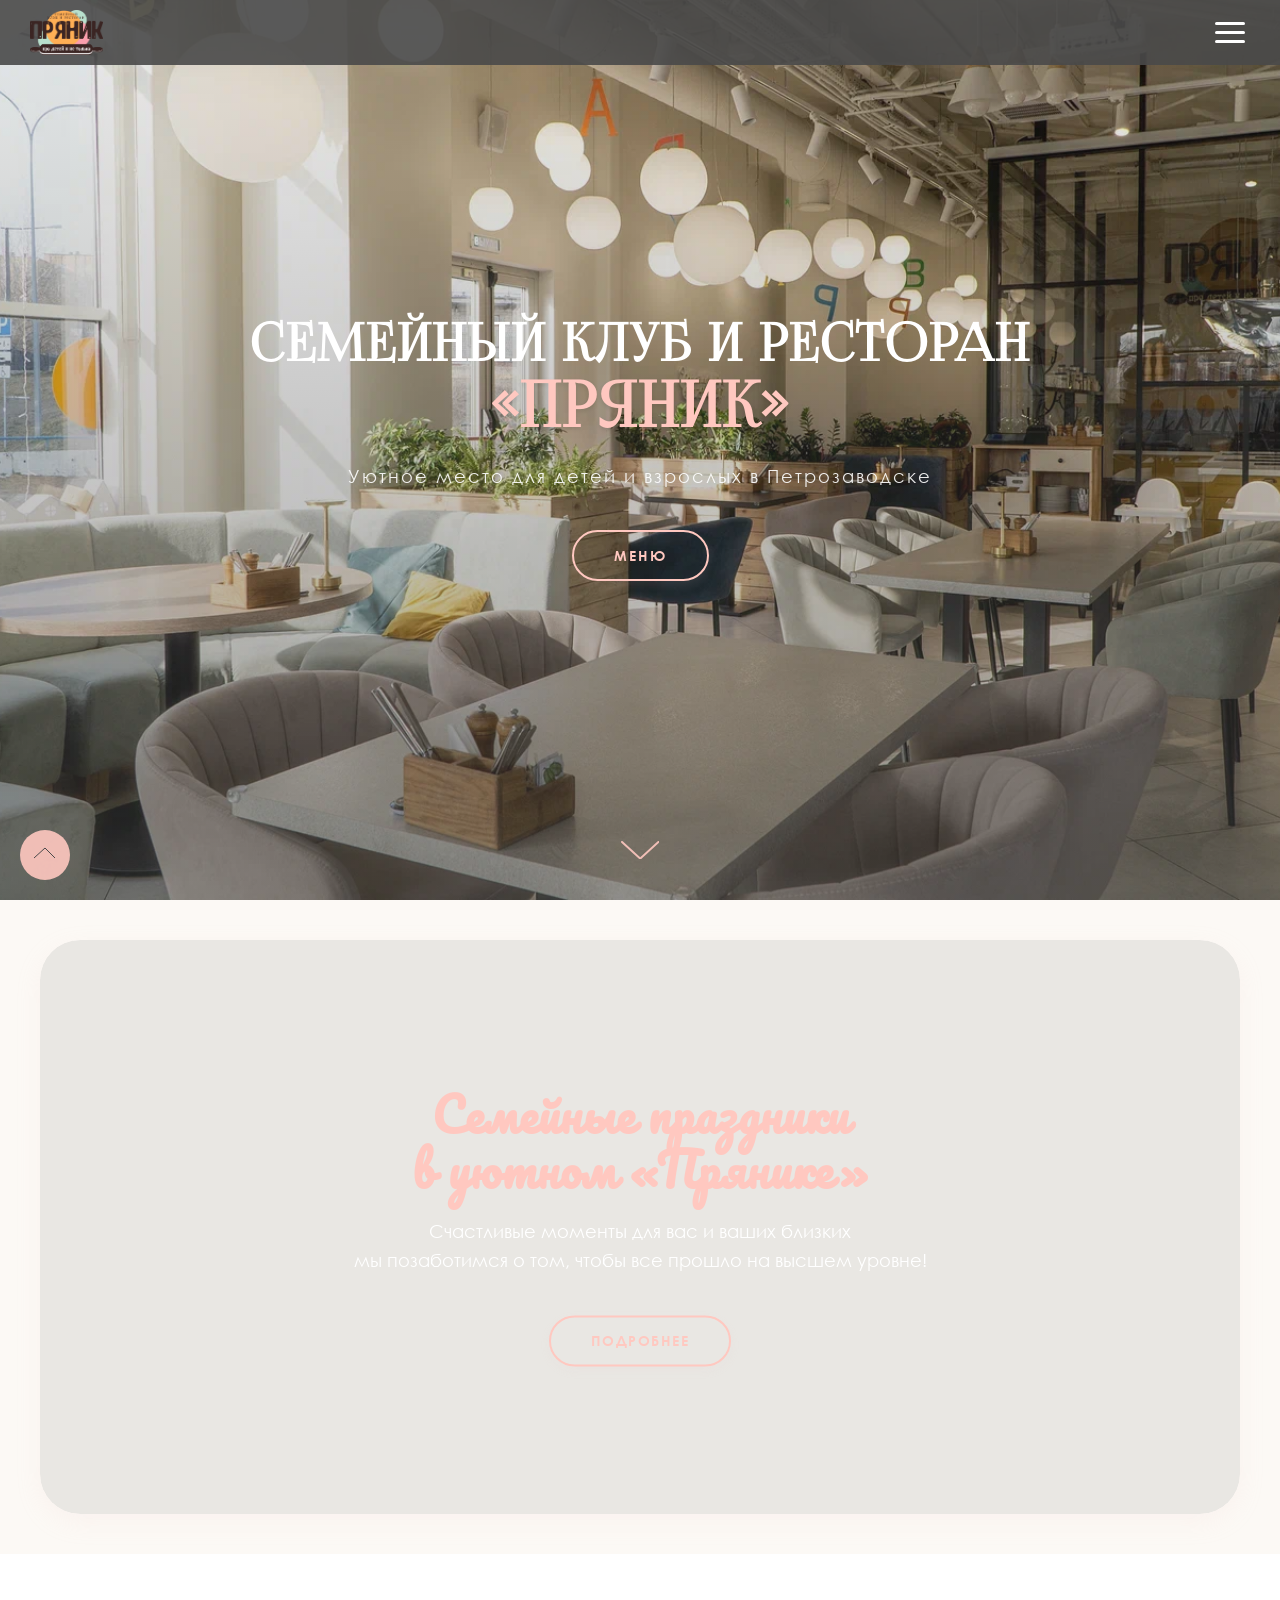
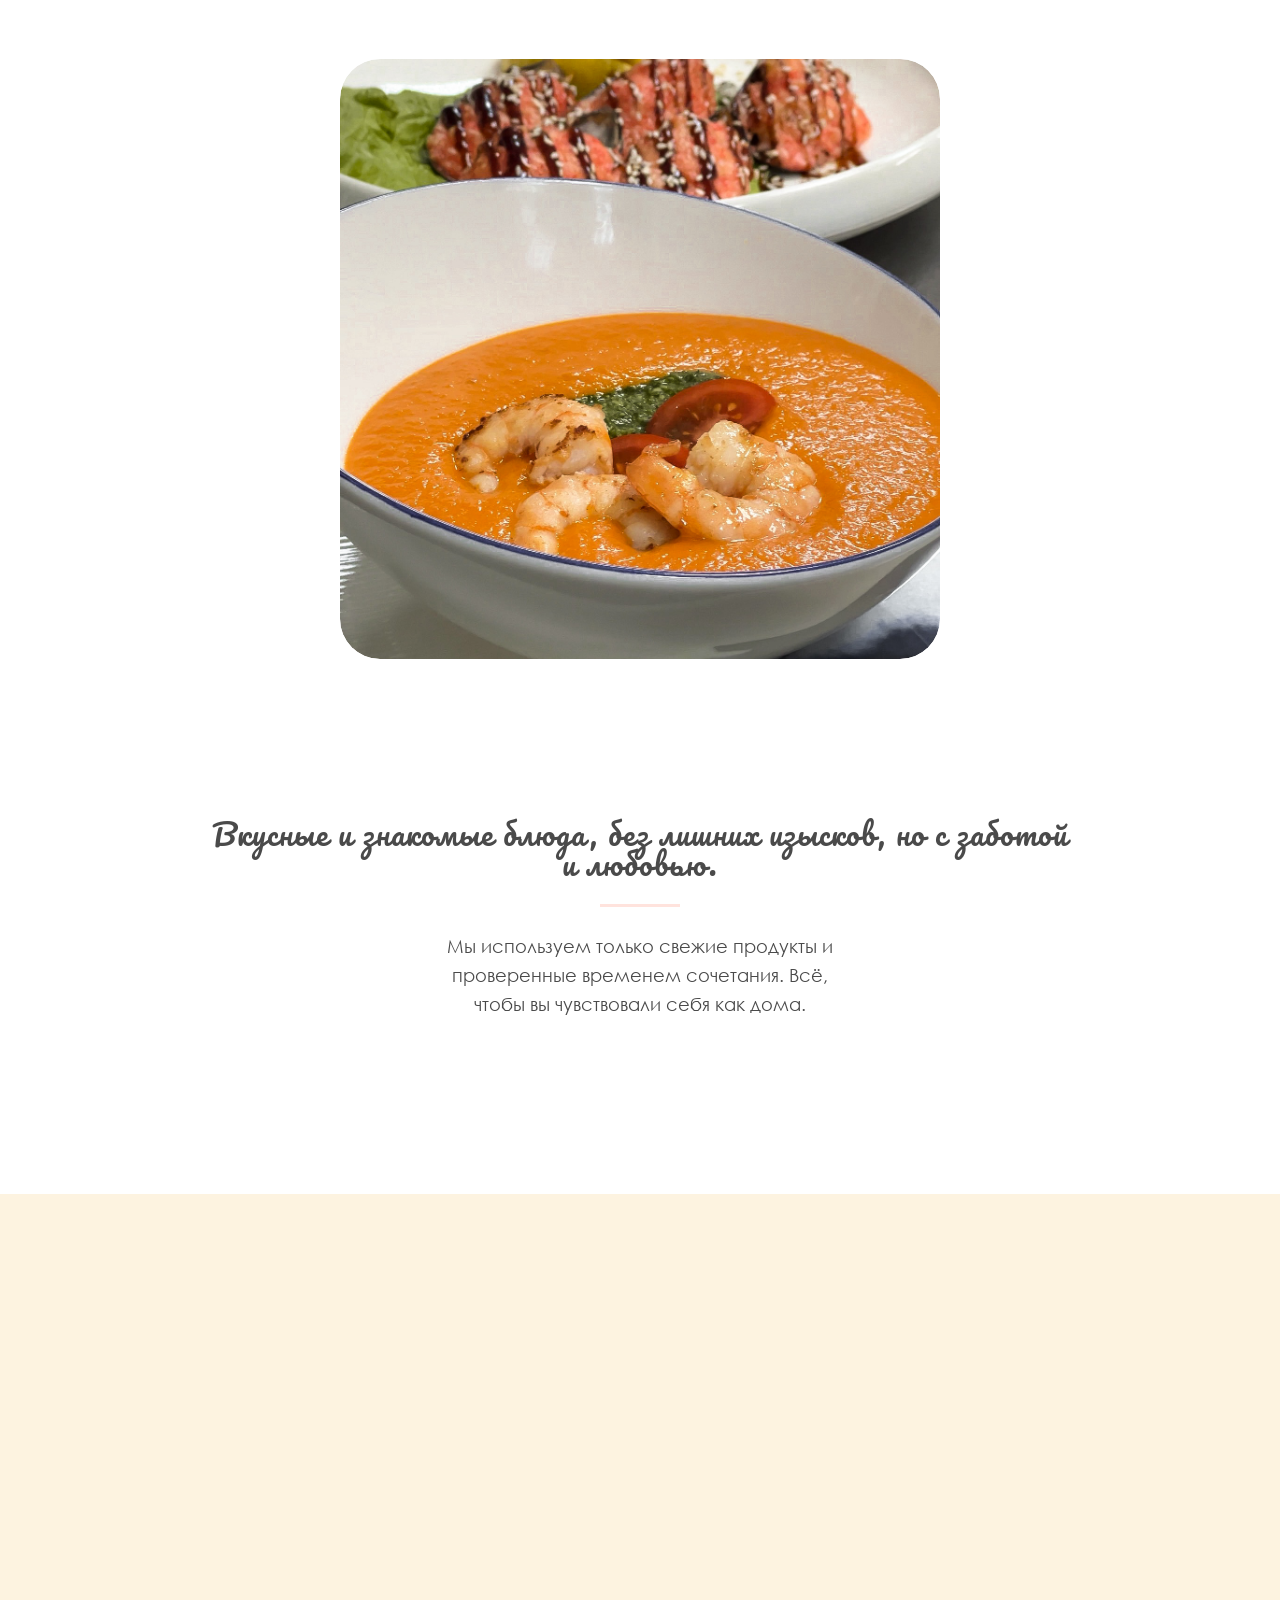
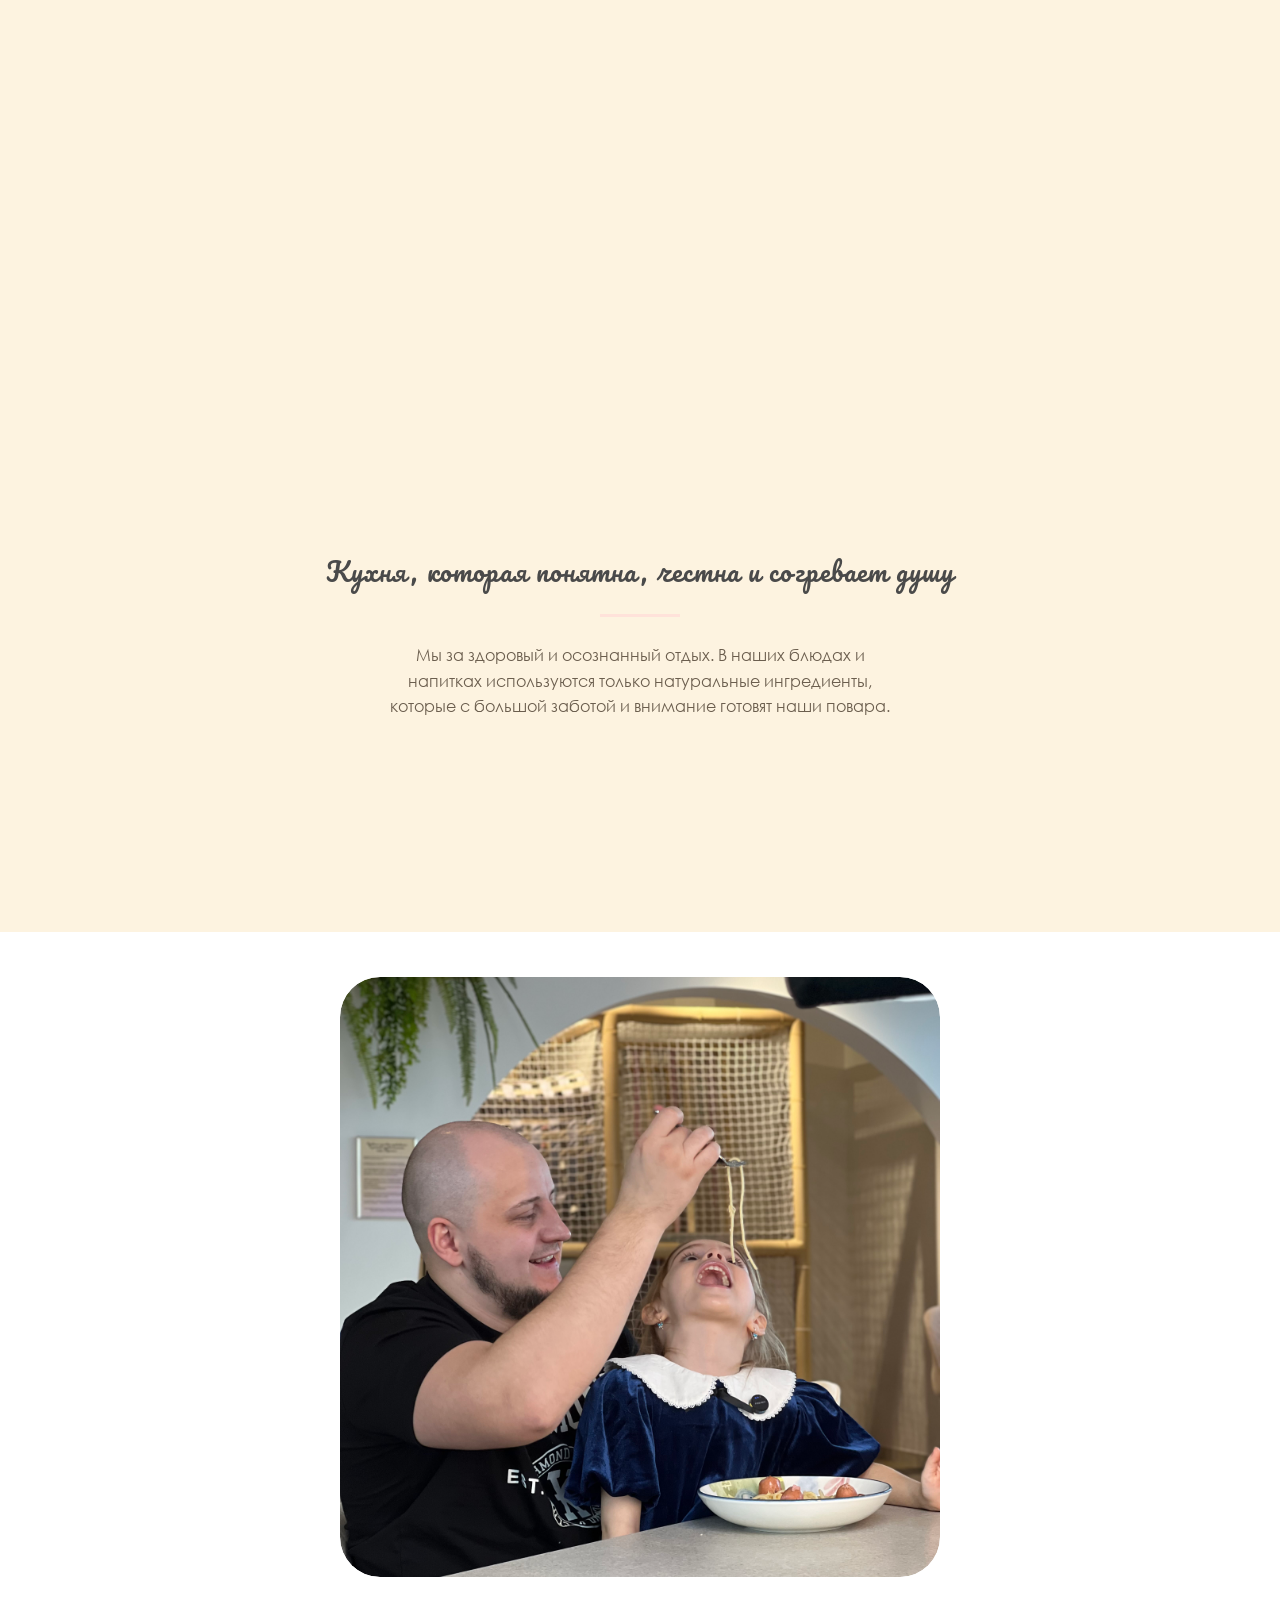
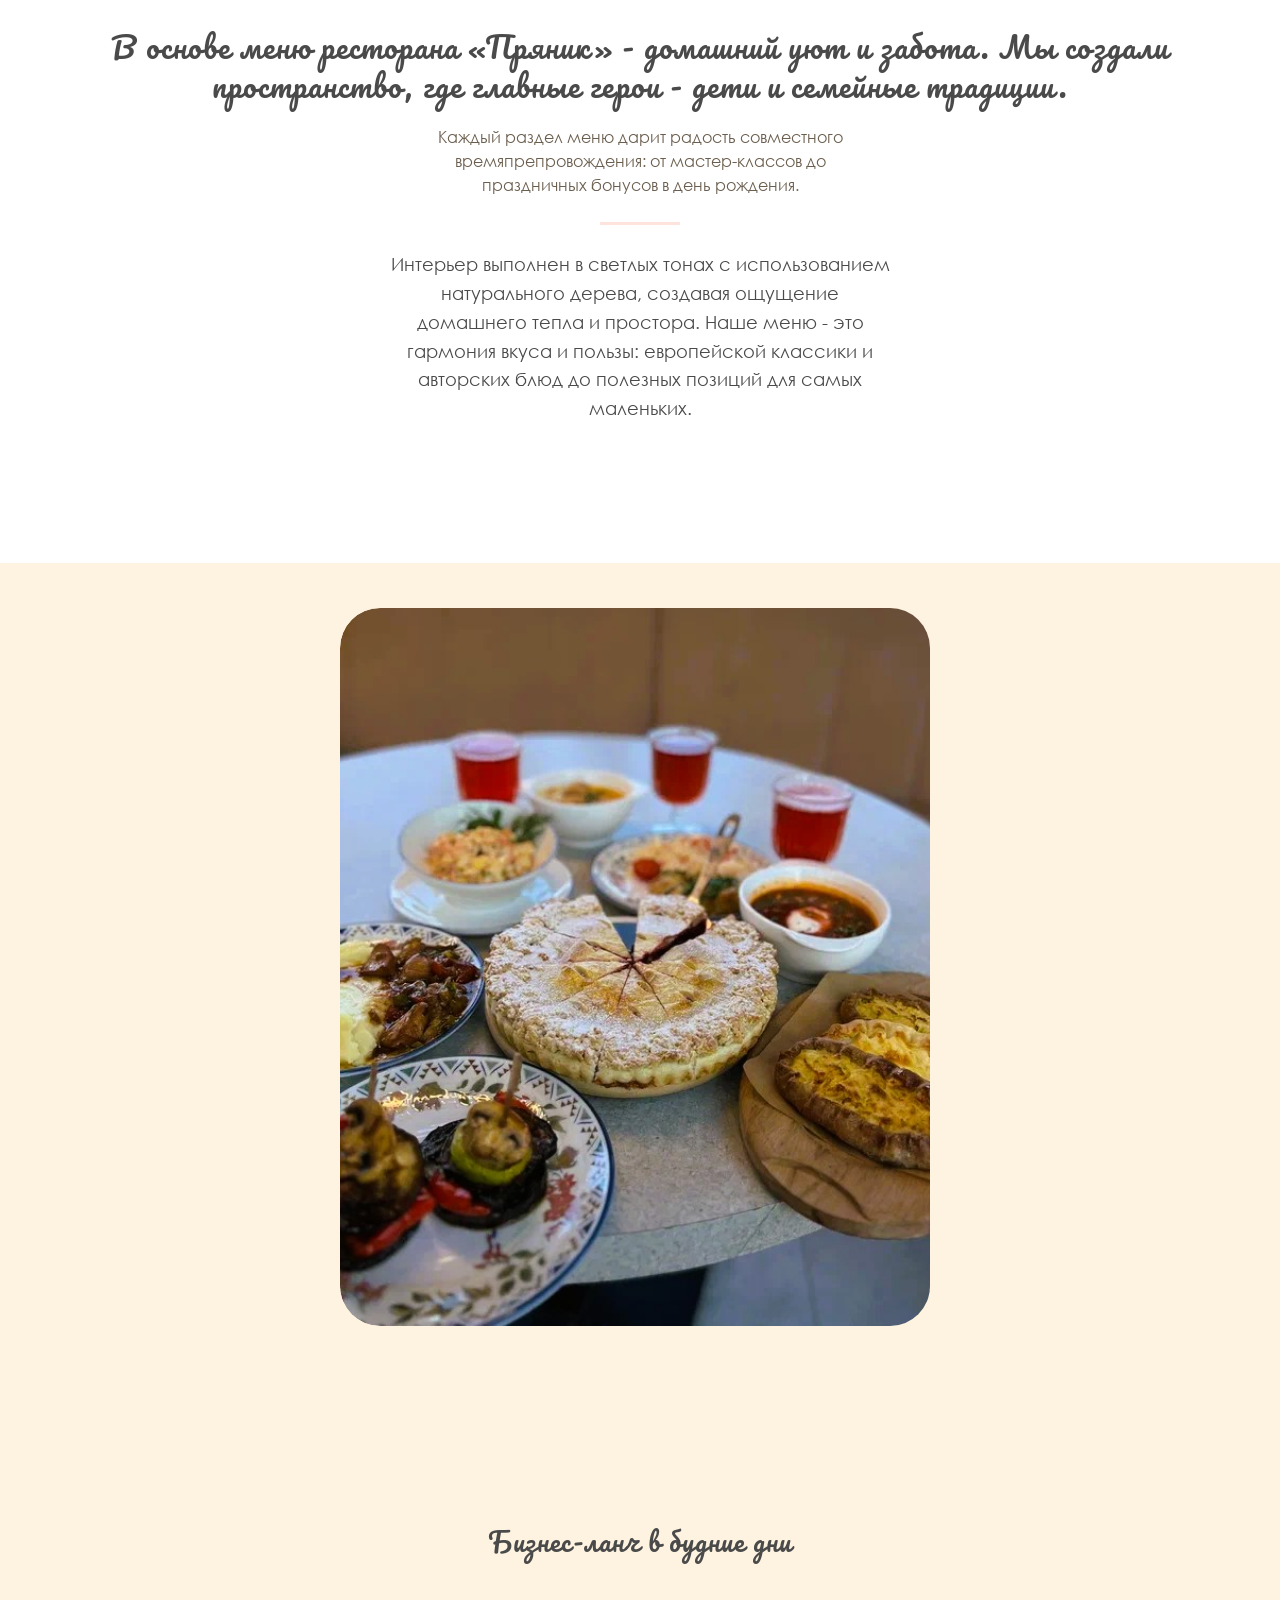
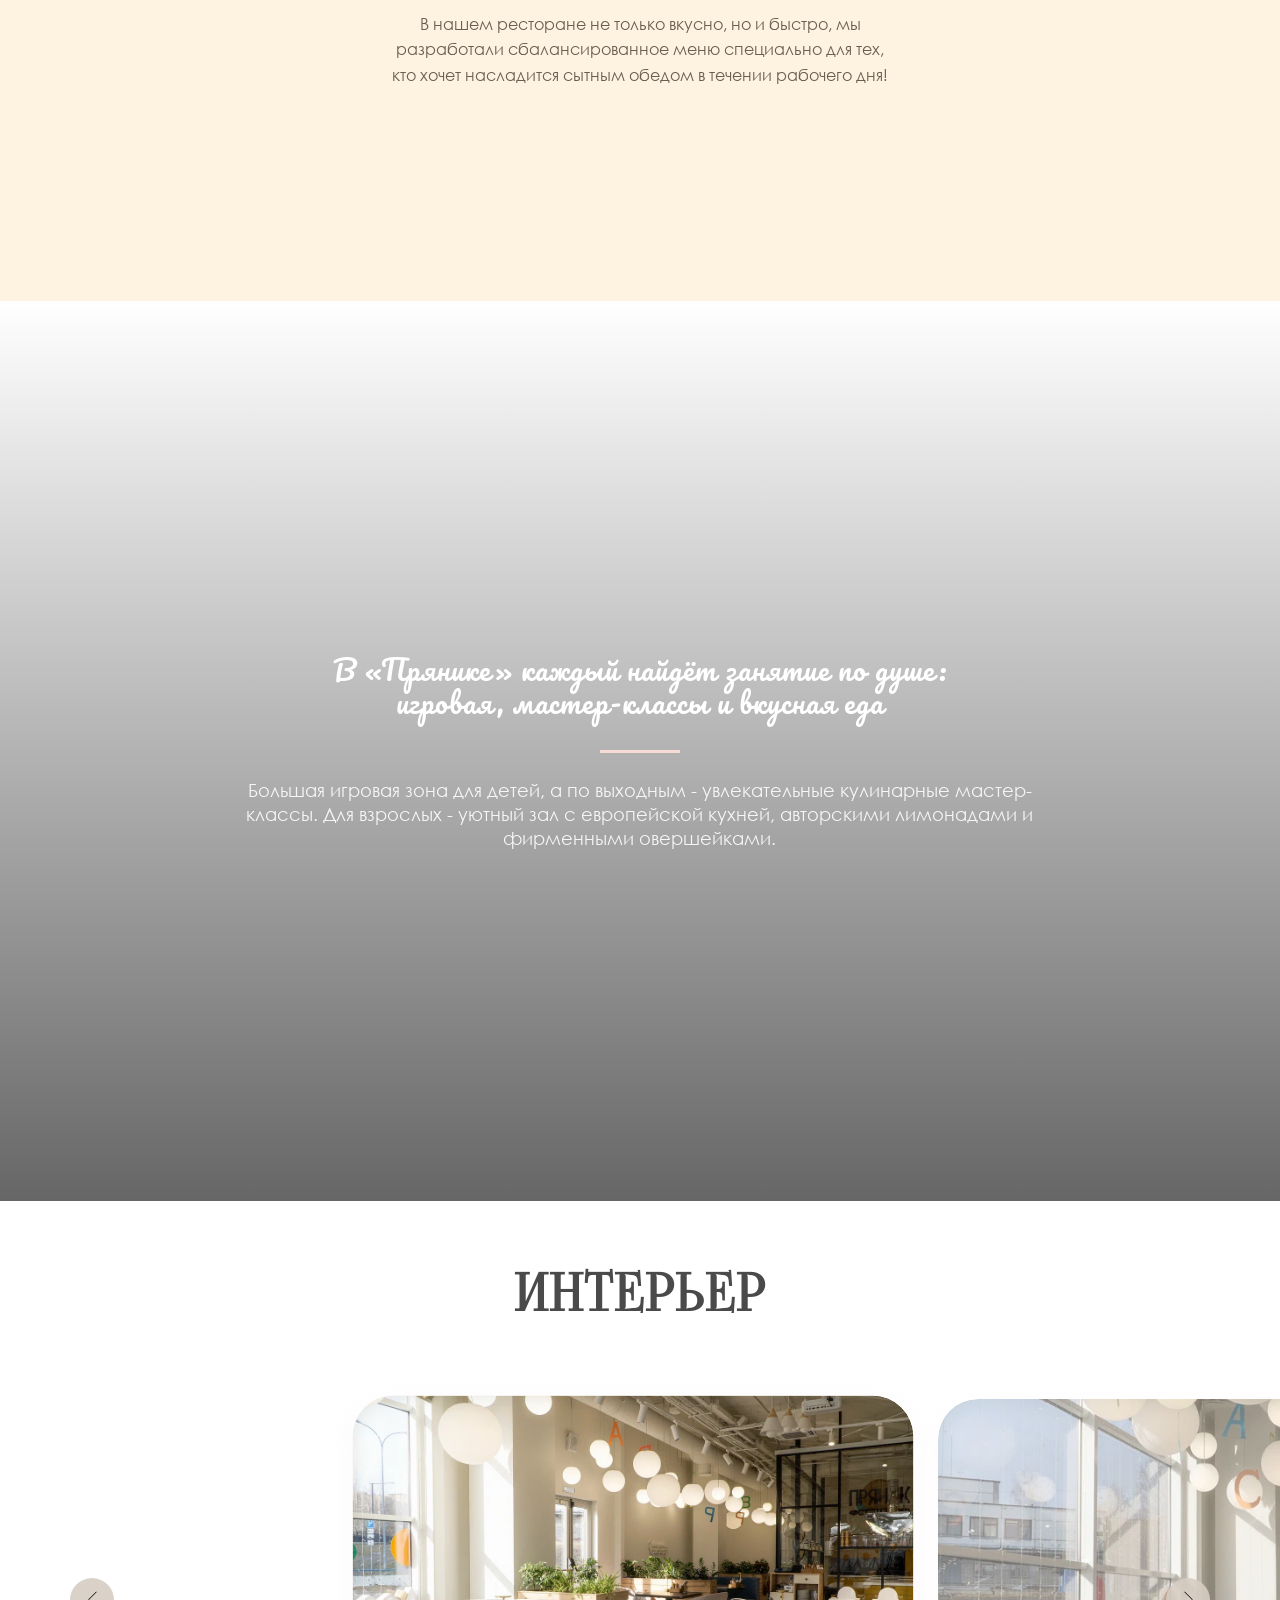
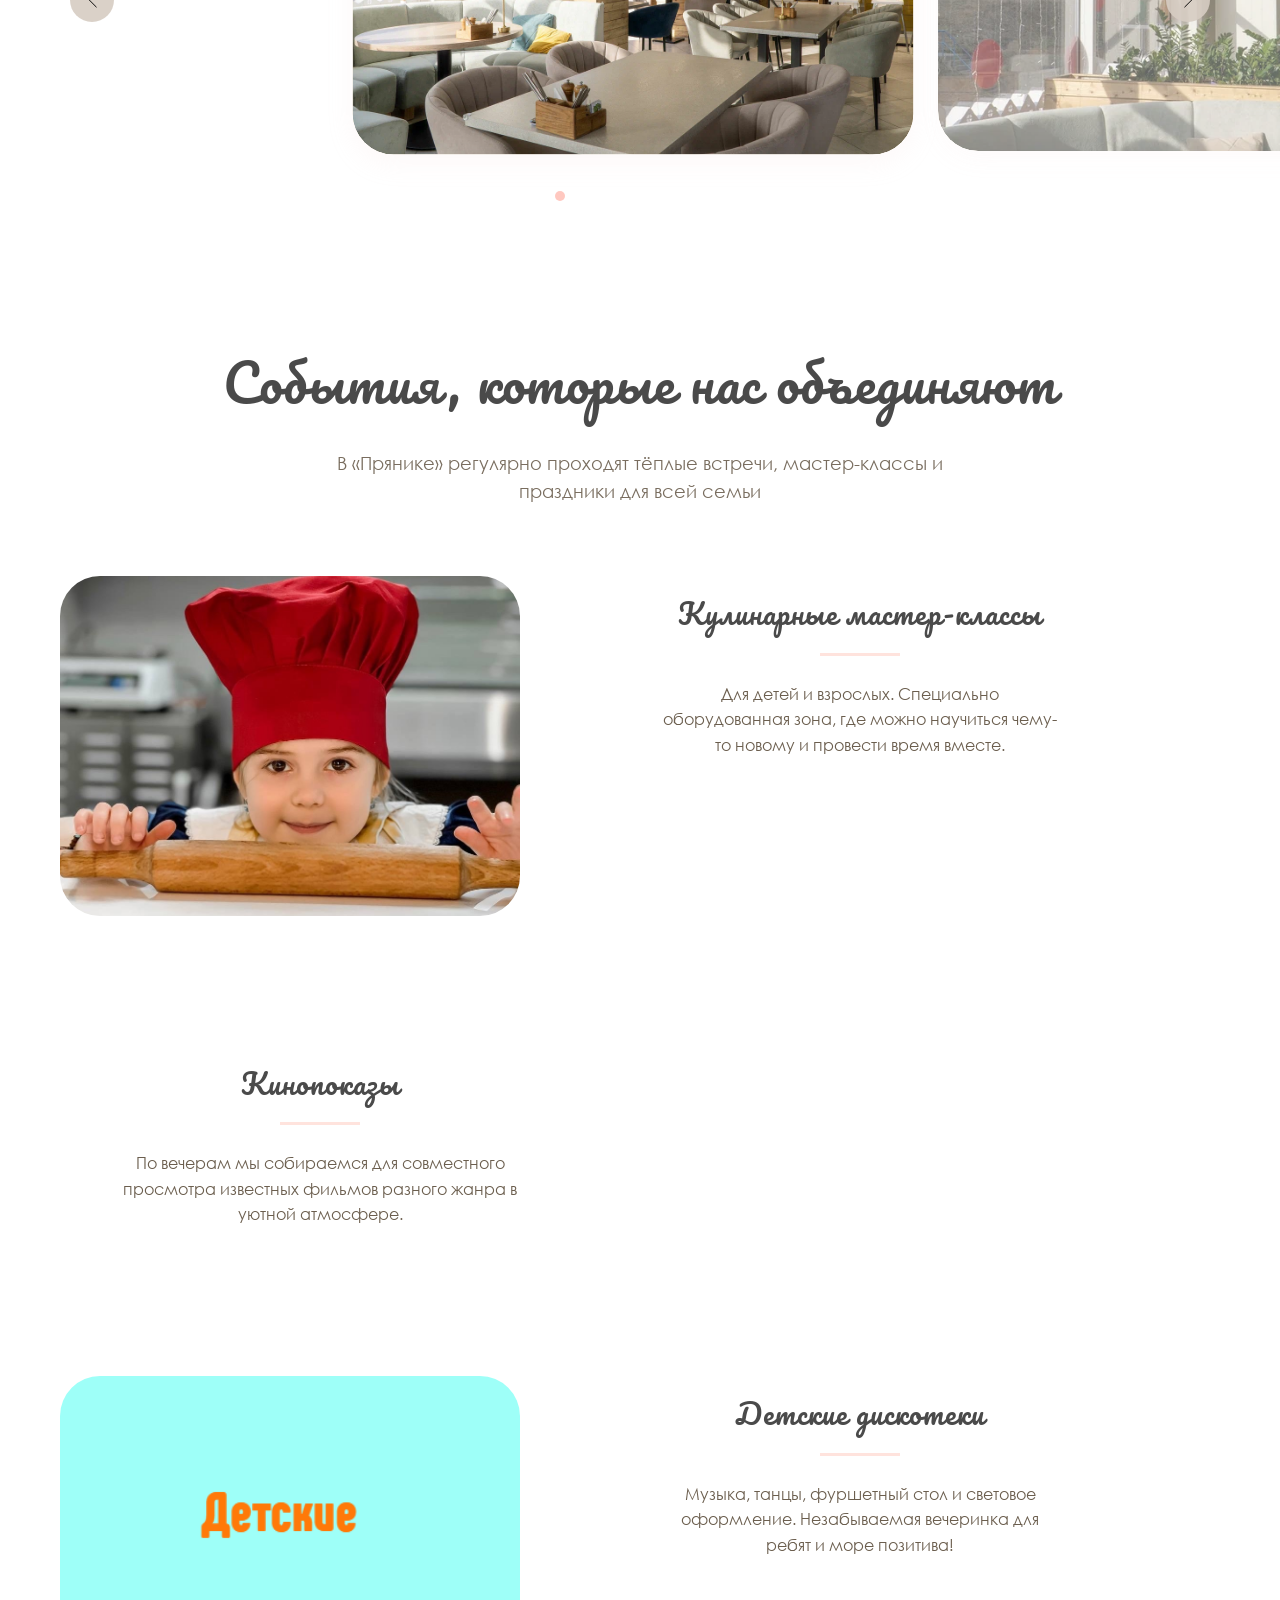
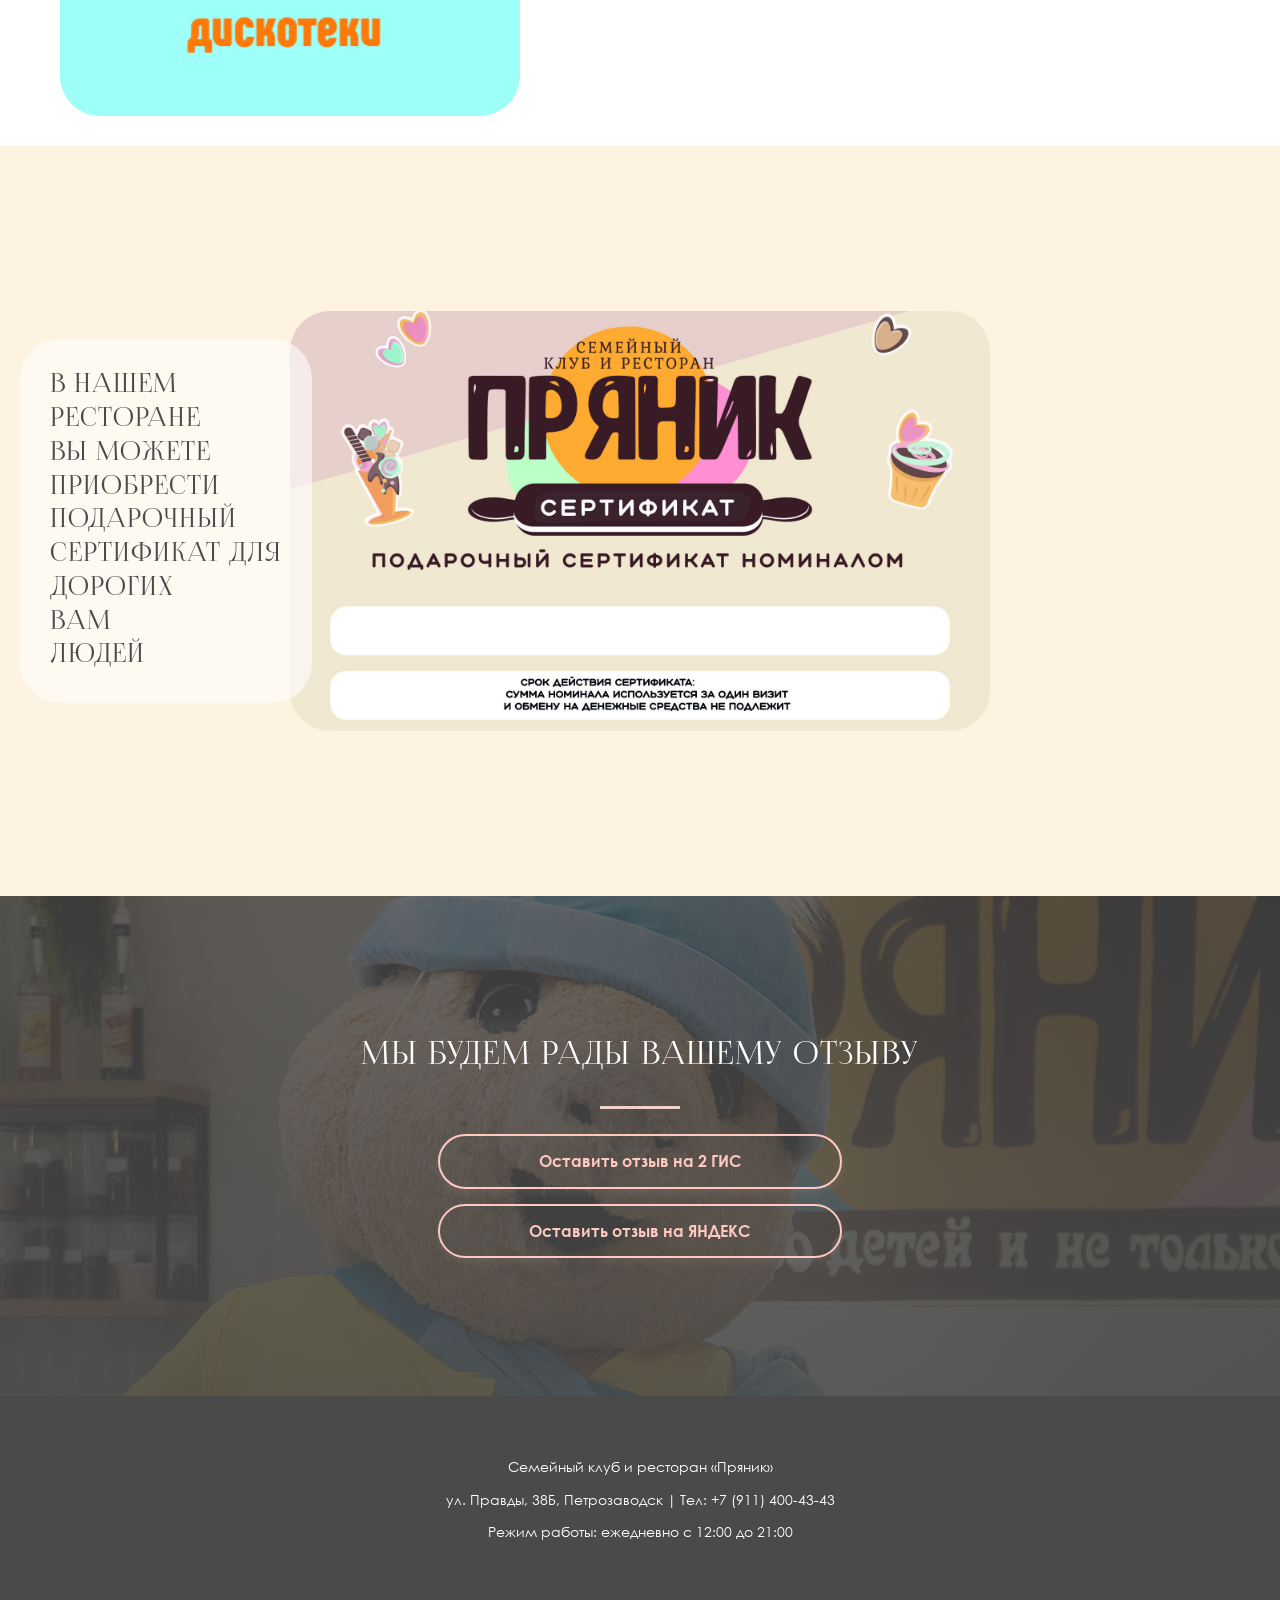
==== commit 1aa67ff3: "Add files via upload" ====
--- a/index.html
+++ b/index.html
@@ -153,7 +153,7 @@
             <div class="about-wrapper">
                 <div class="about-container">
                     <div class="about-image-col">
-                        <div class="about-image-bg" style="background-image: url('image/events/family.jpeg');"></div>
+                        <div class="about-image-bg" style="background-image: url('image/family.jpeg');"></div>
                     </div>
                     <div class="about-text-col">
                         <div class="about-text-wrapper">
@@ -164,7 +164,7 @@
                                 </div>
                                 <div class="about-divider"></div>
                                 <div class="about-description">
-                                    В них мы вложили тепло семейных рецептов и традиций, используя только свежие продукты и проверенные временем сочетания. Всё, чтобы вы чувствовали себя как дома.
+                                    Мы используем только свежие продукты и проверенные временем сочетания. Всё, чтобы вы чувствовали себя как дома.
                                 </div>
                             </div>
                         </div>
@@ -188,7 +188,7 @@
                     </div>
                 </div>
                 <div class="concept-image-col">
-                    <div class="concept-image-bg" style="background-image: url('image/events/овершейк.jpg');"></div>
+                    <div class="concept-image-bg" style="background-image: url('image/Кухня\,которая\ понятна.jpeg');"></div>
                 </div>
             </div>
         </div>
@@ -238,7 +238,7 @@
 
         <!-- Блок 6: Атмосфера -->
         <div class="atmosphere-block animate-on-scroll">
-            <div class="atmosphere__carrier" style="background-image: url('image/Фото.png'); background-attachment: fixed;"></div>
+            <div class="atmosphere__carrier" style="background-image: url('image/Атмосфера.jpg'); background-attachment: fixed;"></div>
             <div class="atmosphere__filter" style="background: linear-gradient(to bottom, rgba(0,0,0,0), rgba(0,0,0,0.6));"></div>
             <div class="atmosphere-container">
                 <div class="atmosphere__wrapper">
@@ -417,7 +417,7 @@
                     </div>
                 </div>
                 <div class="event-image-col-reverse">
-                    <div class="event-image-bg-reverse" style="background-image: url('image/events/Кинопоказы.png'); width: 460px; height: 340px;"></div>
+                    <div class="event-image-bg-reverse" style="background-image: url('image/Кинопоказ.png'); width: 460px; height: 340px;"></div>
                 </div>
             </div>
         </div>
@@ -450,7 +450,7 @@
             <div class="certificate-container">
                 <div class="certificate-wrapper">
                     <div class="certificate-image-wrapper">
-                        <img class="certificate-image" src="image/Фото.png" alt="Подарочный сертификат" width="1170" height="821">
+                        <img class="certificate-image" src="image/Сертификат_1.jpg" alt="Подарочный сертификат" width="1170" height="821">
                     </div>
                     <div class="certificate-text-wrapper">
                         <div class="certificate-title">
--- a/style.css
+++ b/style.css
@@ -102,17 +102,21 @@
     background-color: var(--bg-primary);
 }
 
-/* Шапка */
 .header {
-    position: absolute;
+    position: fixed;  /* Вместо absolute — фиксируем шапку наверху */
     top: 0;
     left: 0;
     right: 0;
     z-index: 1000;
-    background-image: url('https://avatars.mds.yandex.net/get-sprav-products/5373629/2a00000184a5fae17ecbac64e95b741d5433/M_height');
+    background: rgba(60, 60, 65, 0.55);  /* Ваш цвет с небольшой плотностью */
     padding: 15px 40px;
     width: 100%;
-}
+    transition: padding 0.3s ease;
+}
+
+
+
+
 
 .header__container {
     display: flex;
@@ -1733,7 +1737,7 @@
     max-width: 600px;
     padding: 40px;
     margin-left: 0;
-    background-color: rgba(255, 255, 255, 0.9);
+    background-color: rgba(255, 255, 255, 0.6);
     border-radius: 40px;
 }
 
@@ -1759,7 +1763,7 @@
     position: relative;
     width: 100%;
     min-height: 500px;
-    background-image: url('image/Фото.png');
+    background-image: url('image/Футер.jpg');
     background-size: cover;
     background-position: center;
     background-repeat: no-repeat;
@@ -3115,6 +3119,8 @@
     font-size: 14px;
     
 }
+
+
 
 .menu-catalog-desc {
     color: var(--text-secondary);
@@ -6207,3 +6213,23 @@
         display: none; /* На очень маленьких экранах кнопки могут мешать */
     }
 }
+
+
+
+.menu-cover__carrier {
+    position: absolute;
+    top: 0;
+    left: 0;
+    width: 100%;
+    height: 100%;
+    overflow: hidden;
+}
+
+.menu-cover__video {
+    position: absolute;
+    top: 50%;
+    left: 0;
+    width: 100%;           /* Растягиваем на всю ширину */
+    height: auto;          /* Высота автоматическая */
+    transform: translateY(-50%);  /* Центрируем по вертикали */
+}
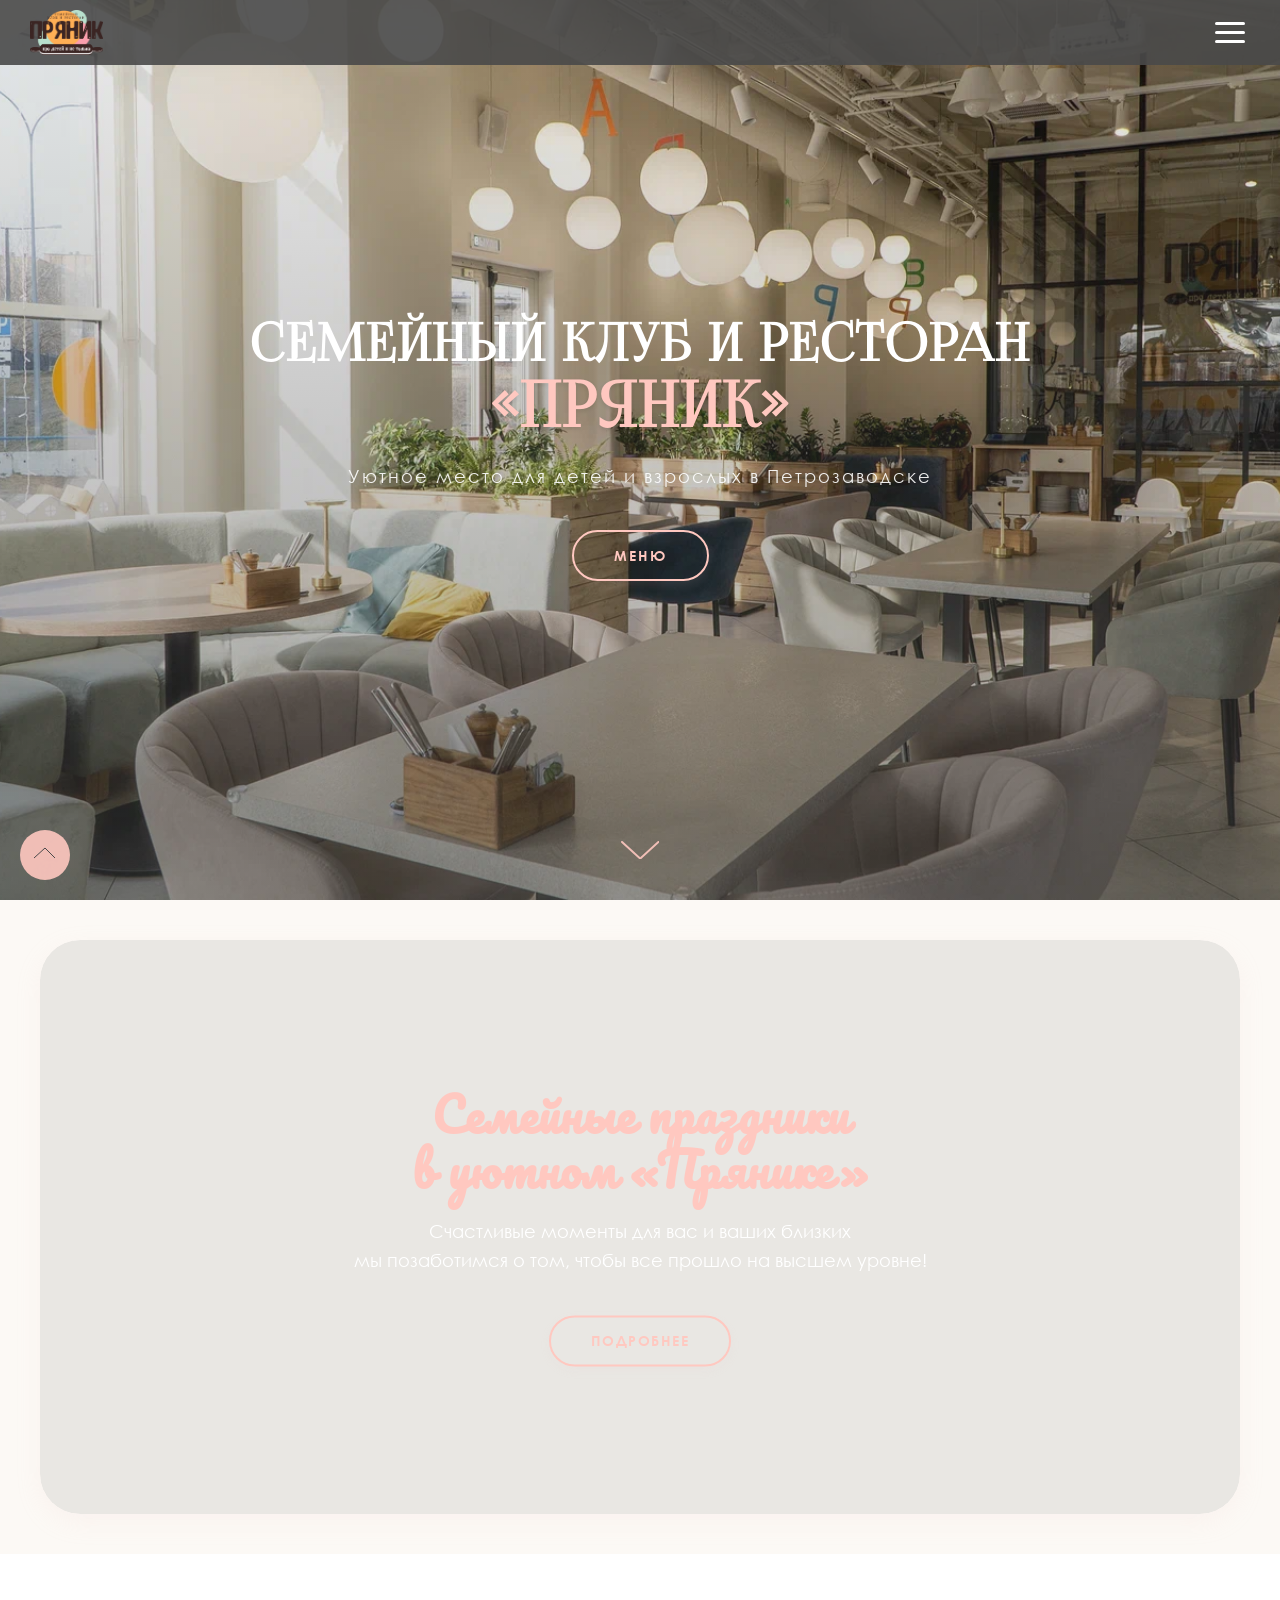
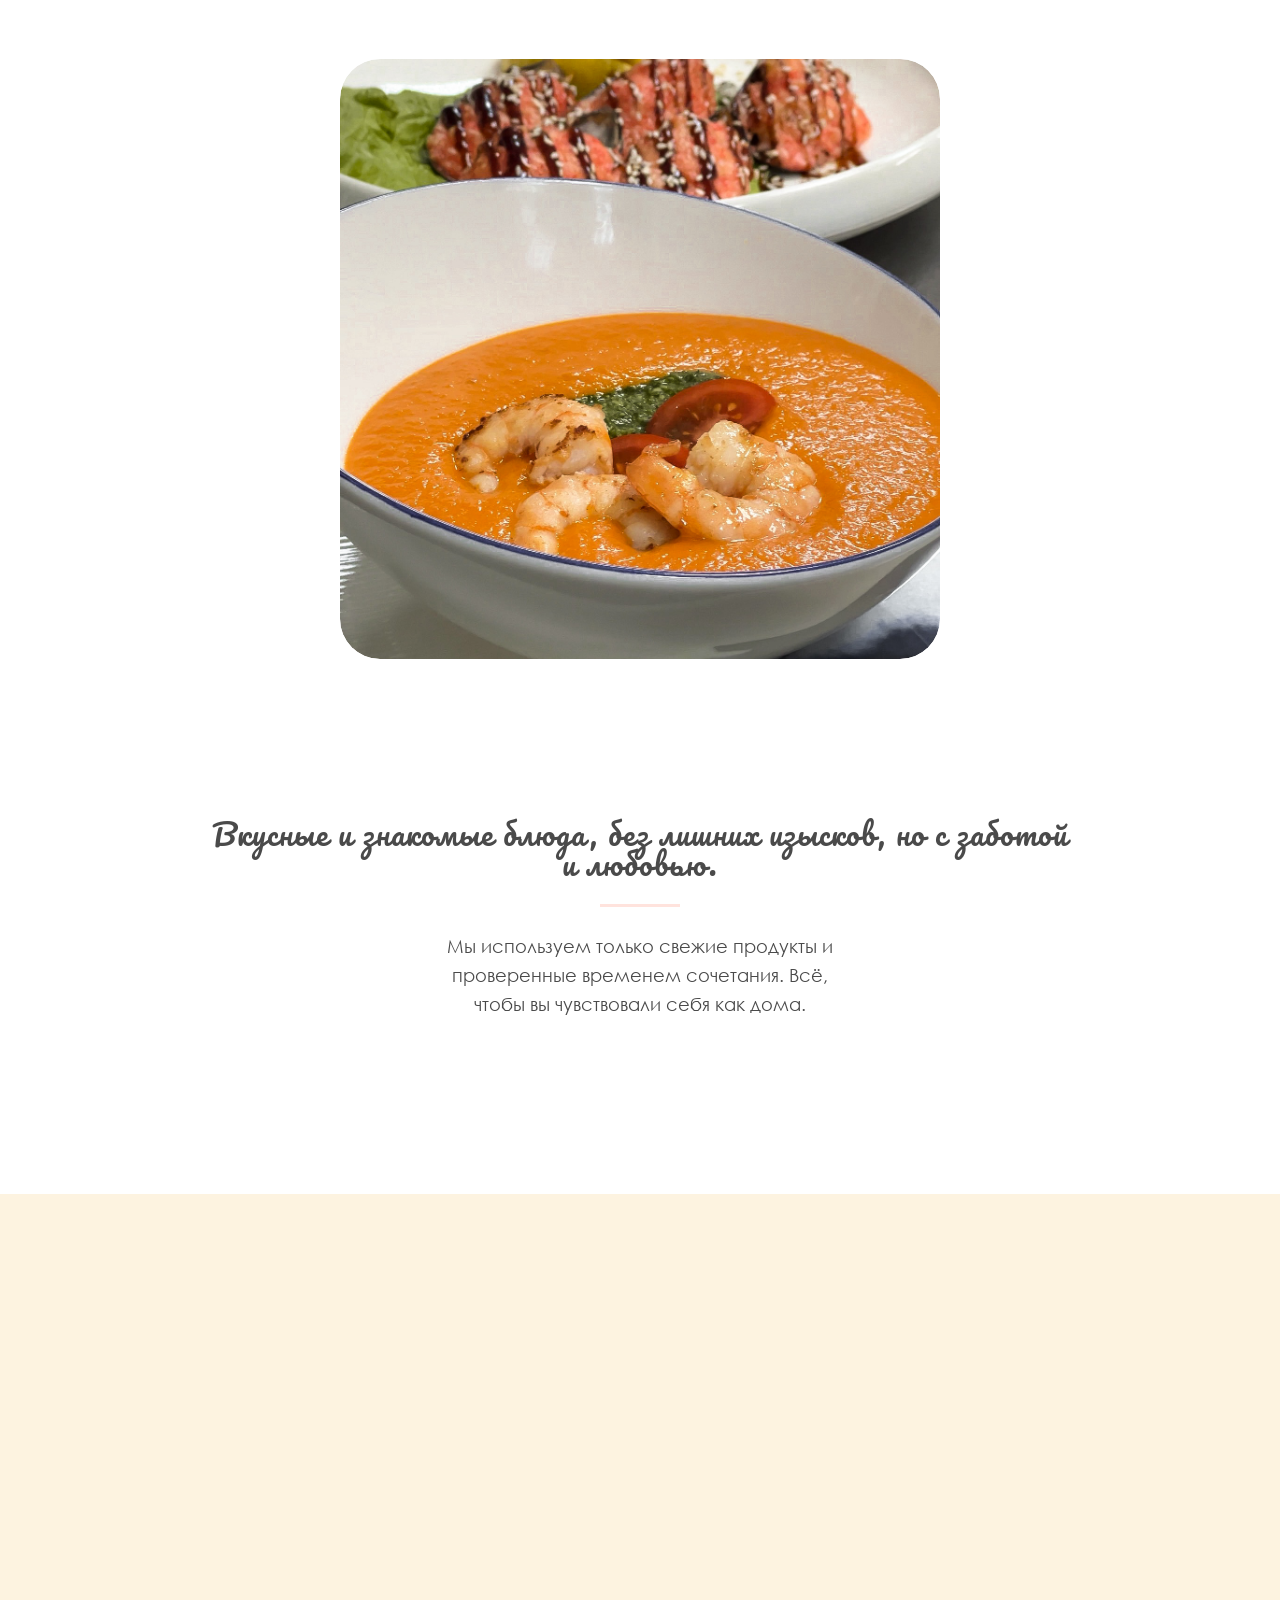
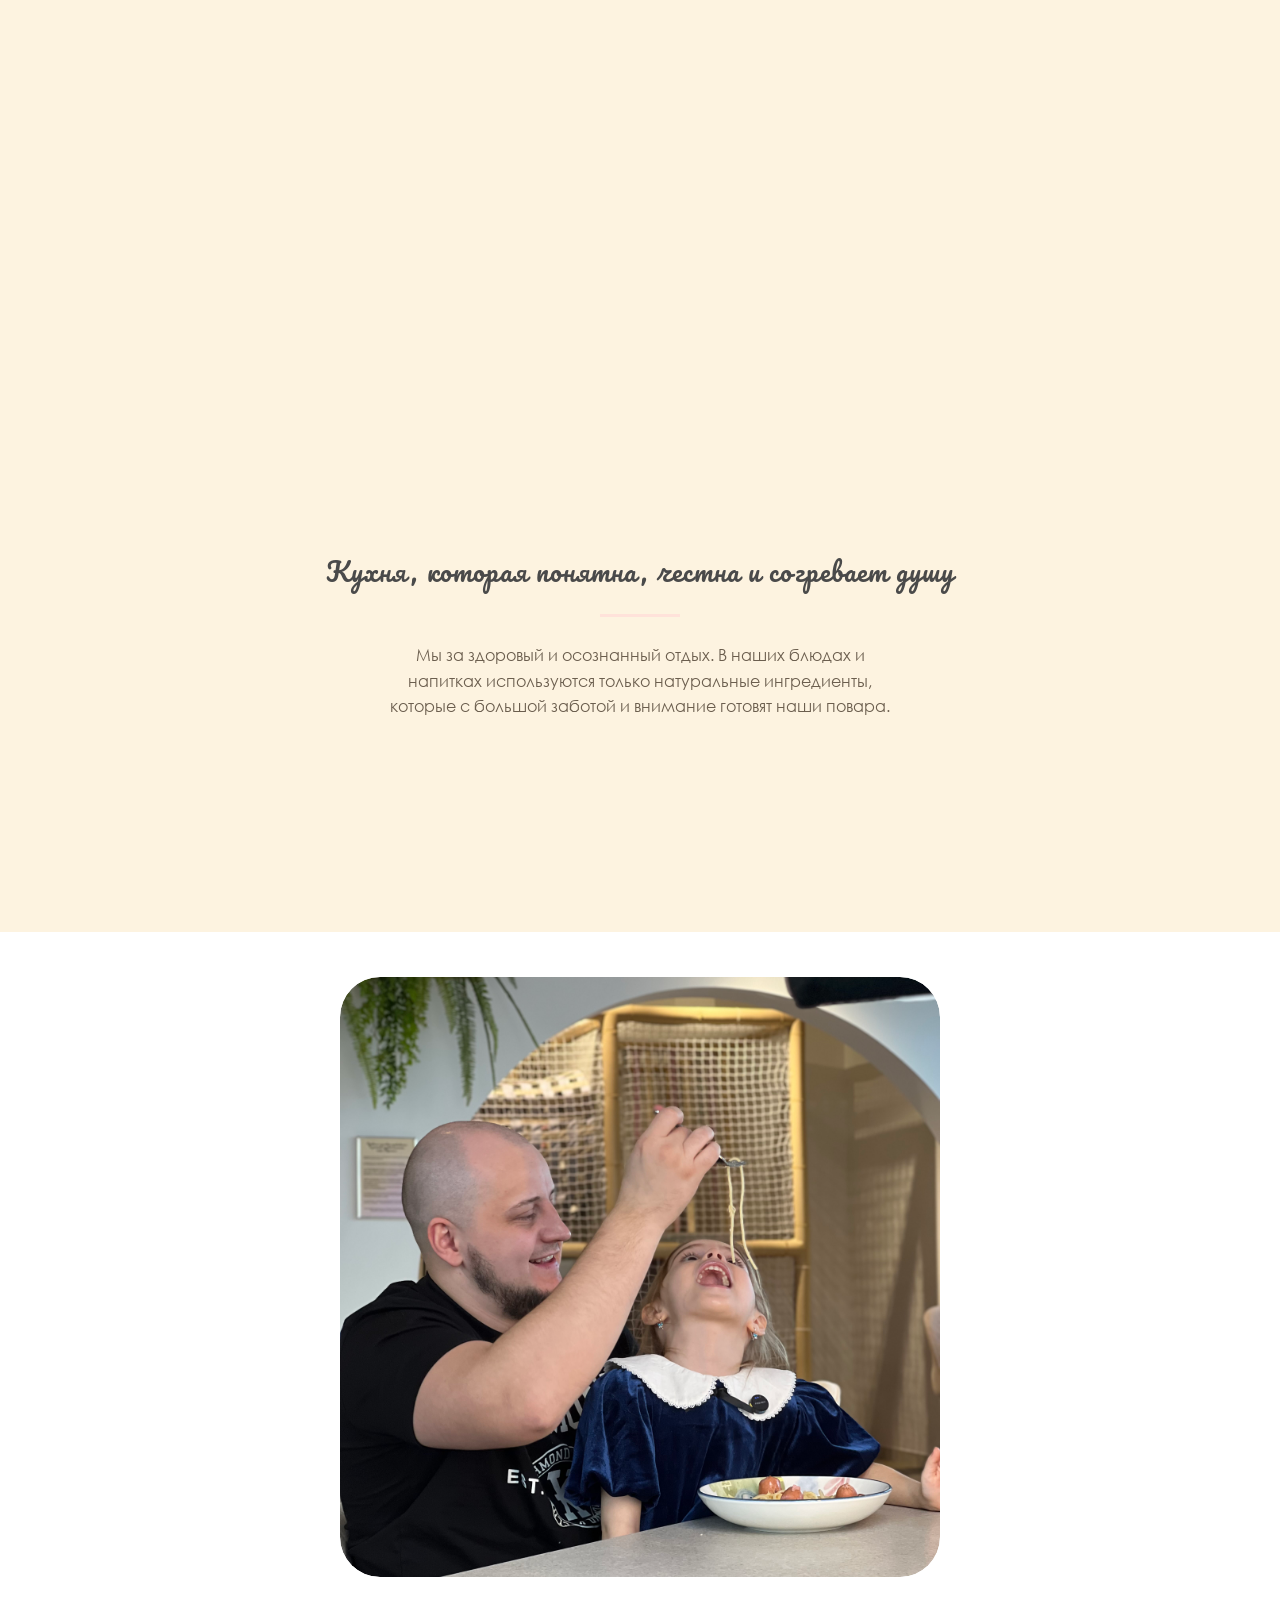
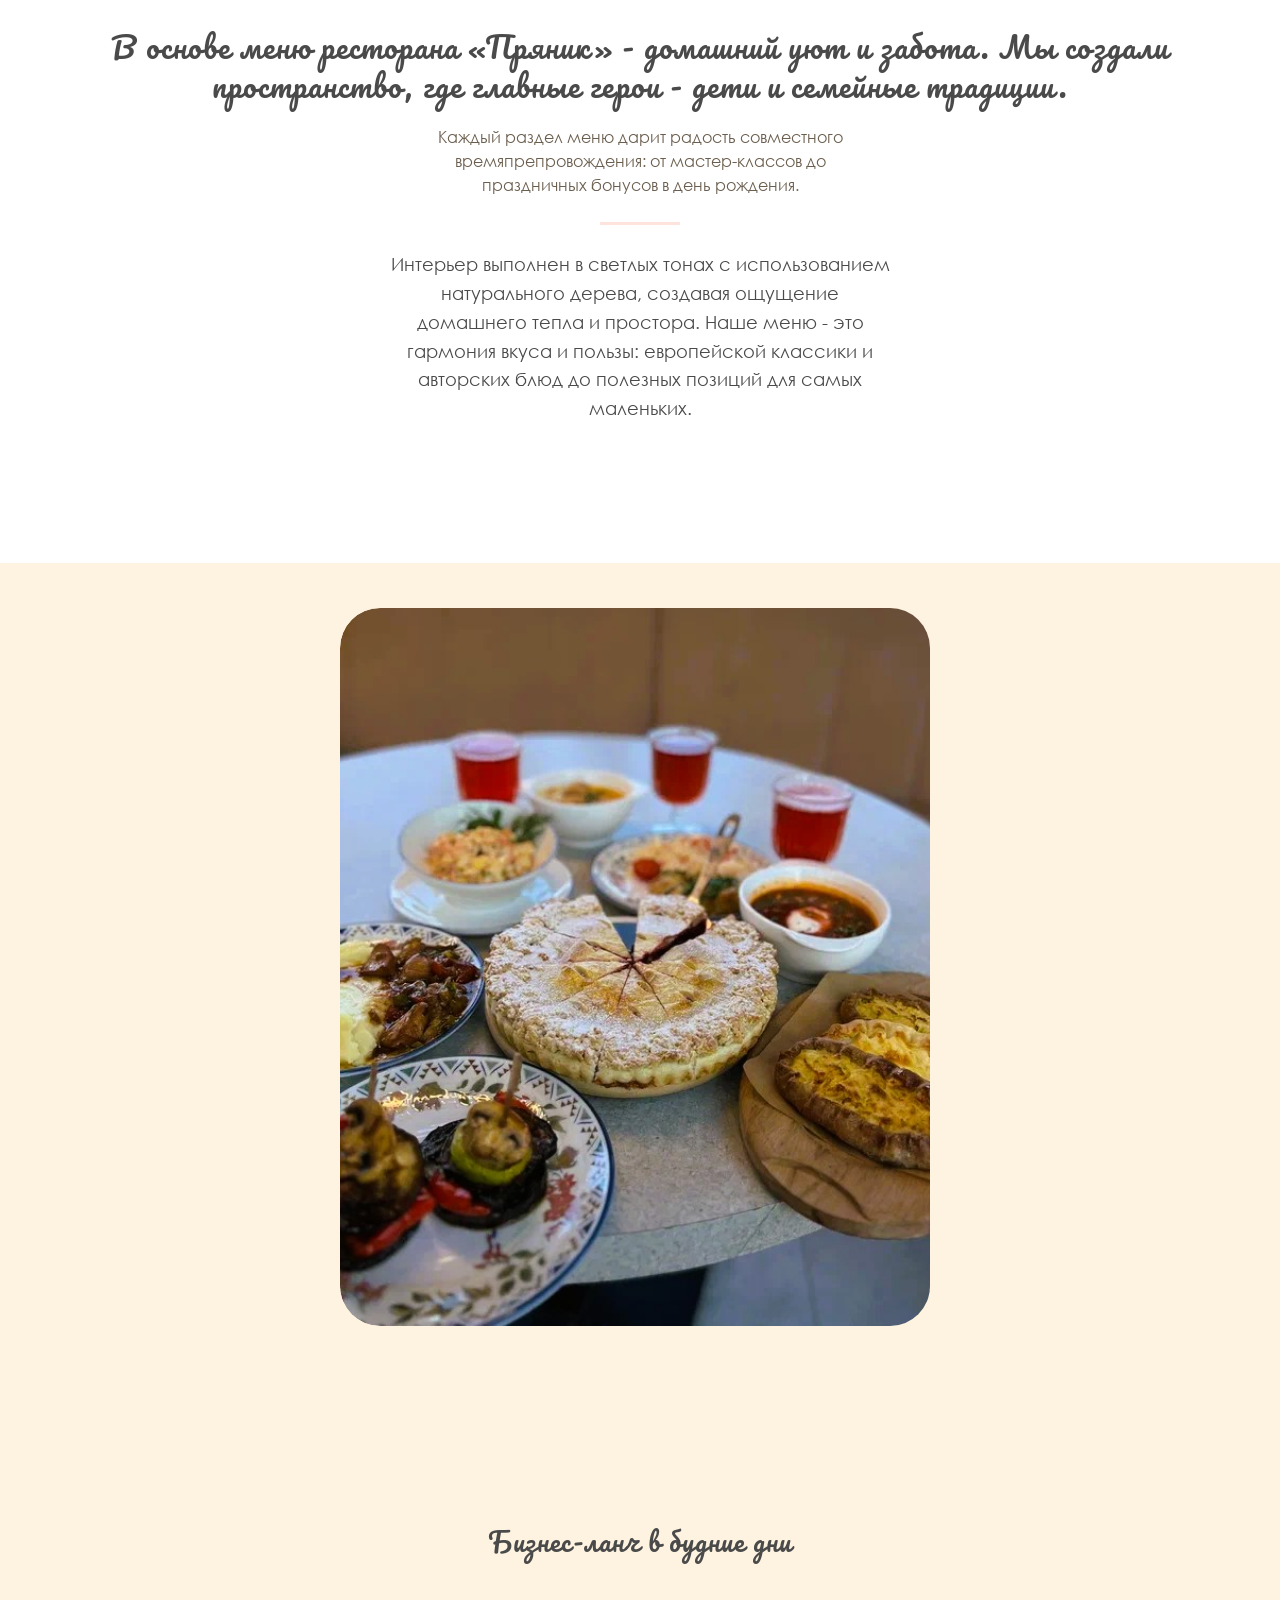
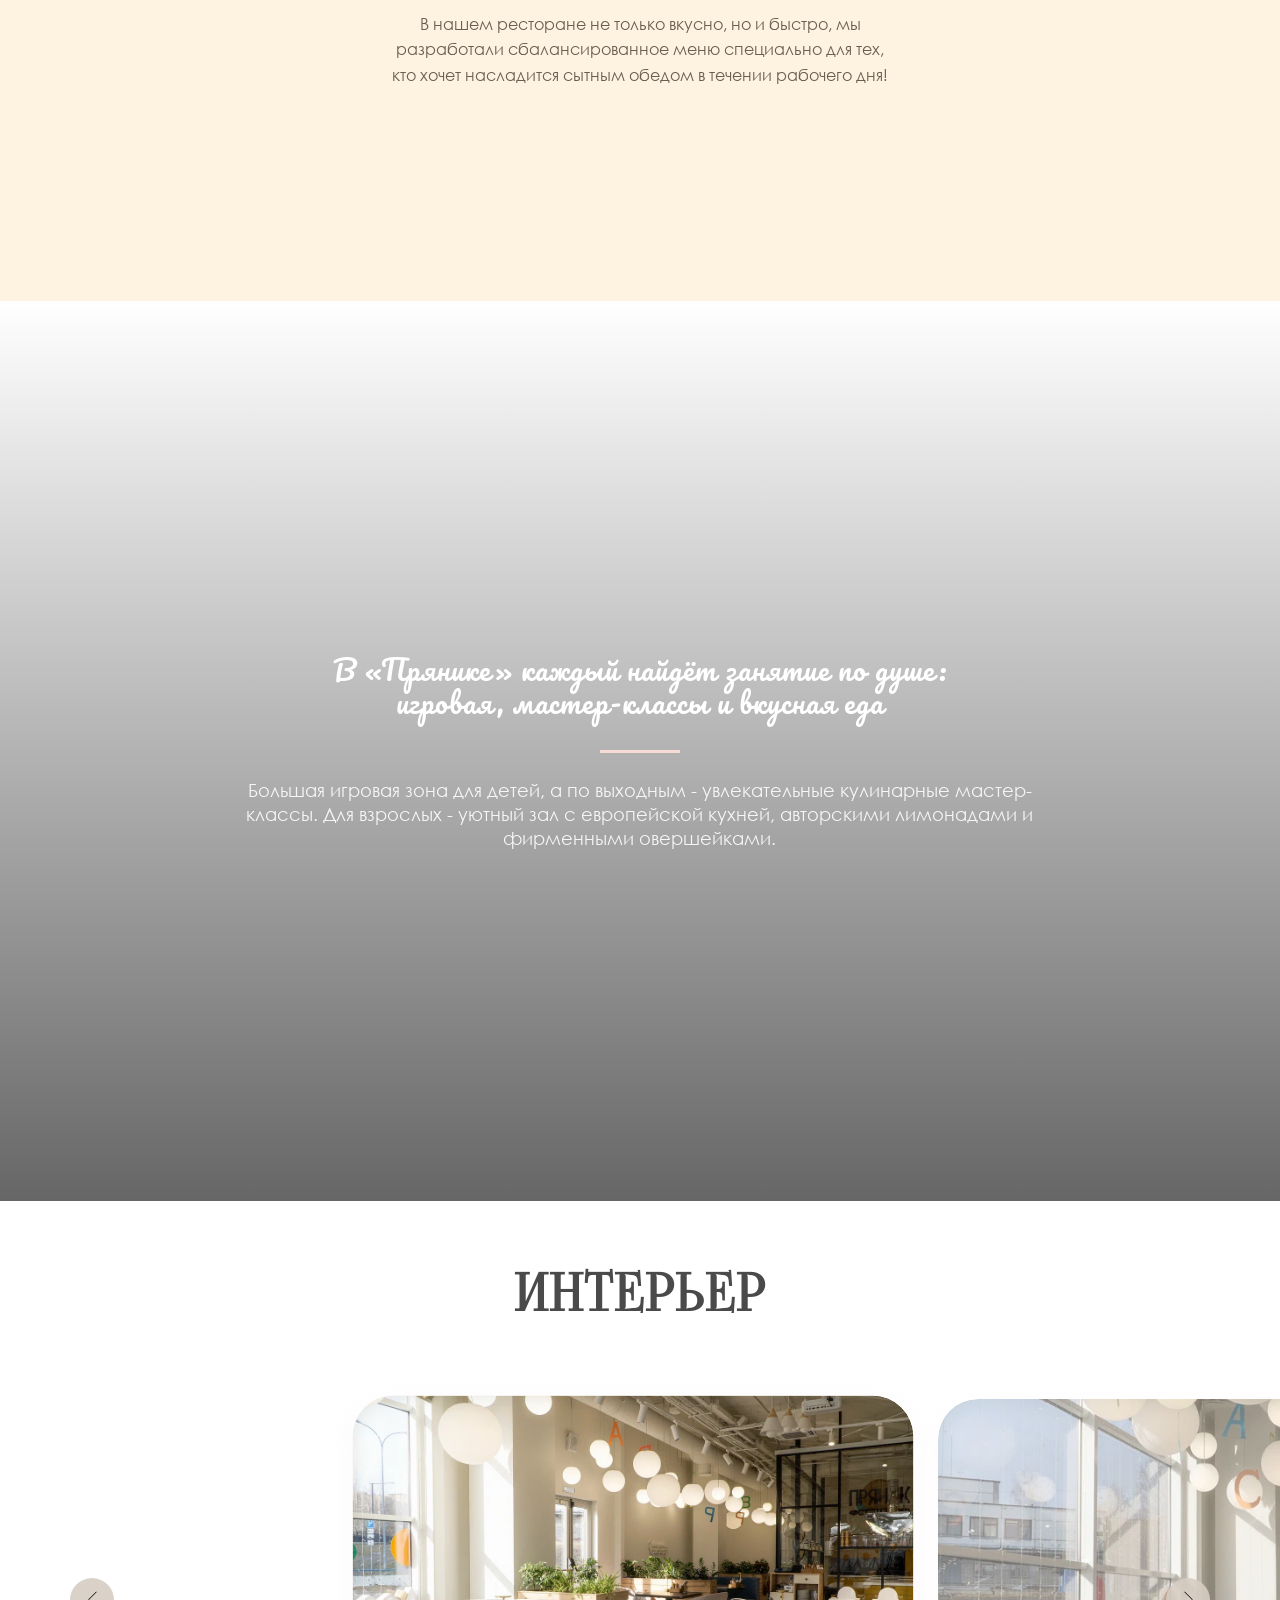
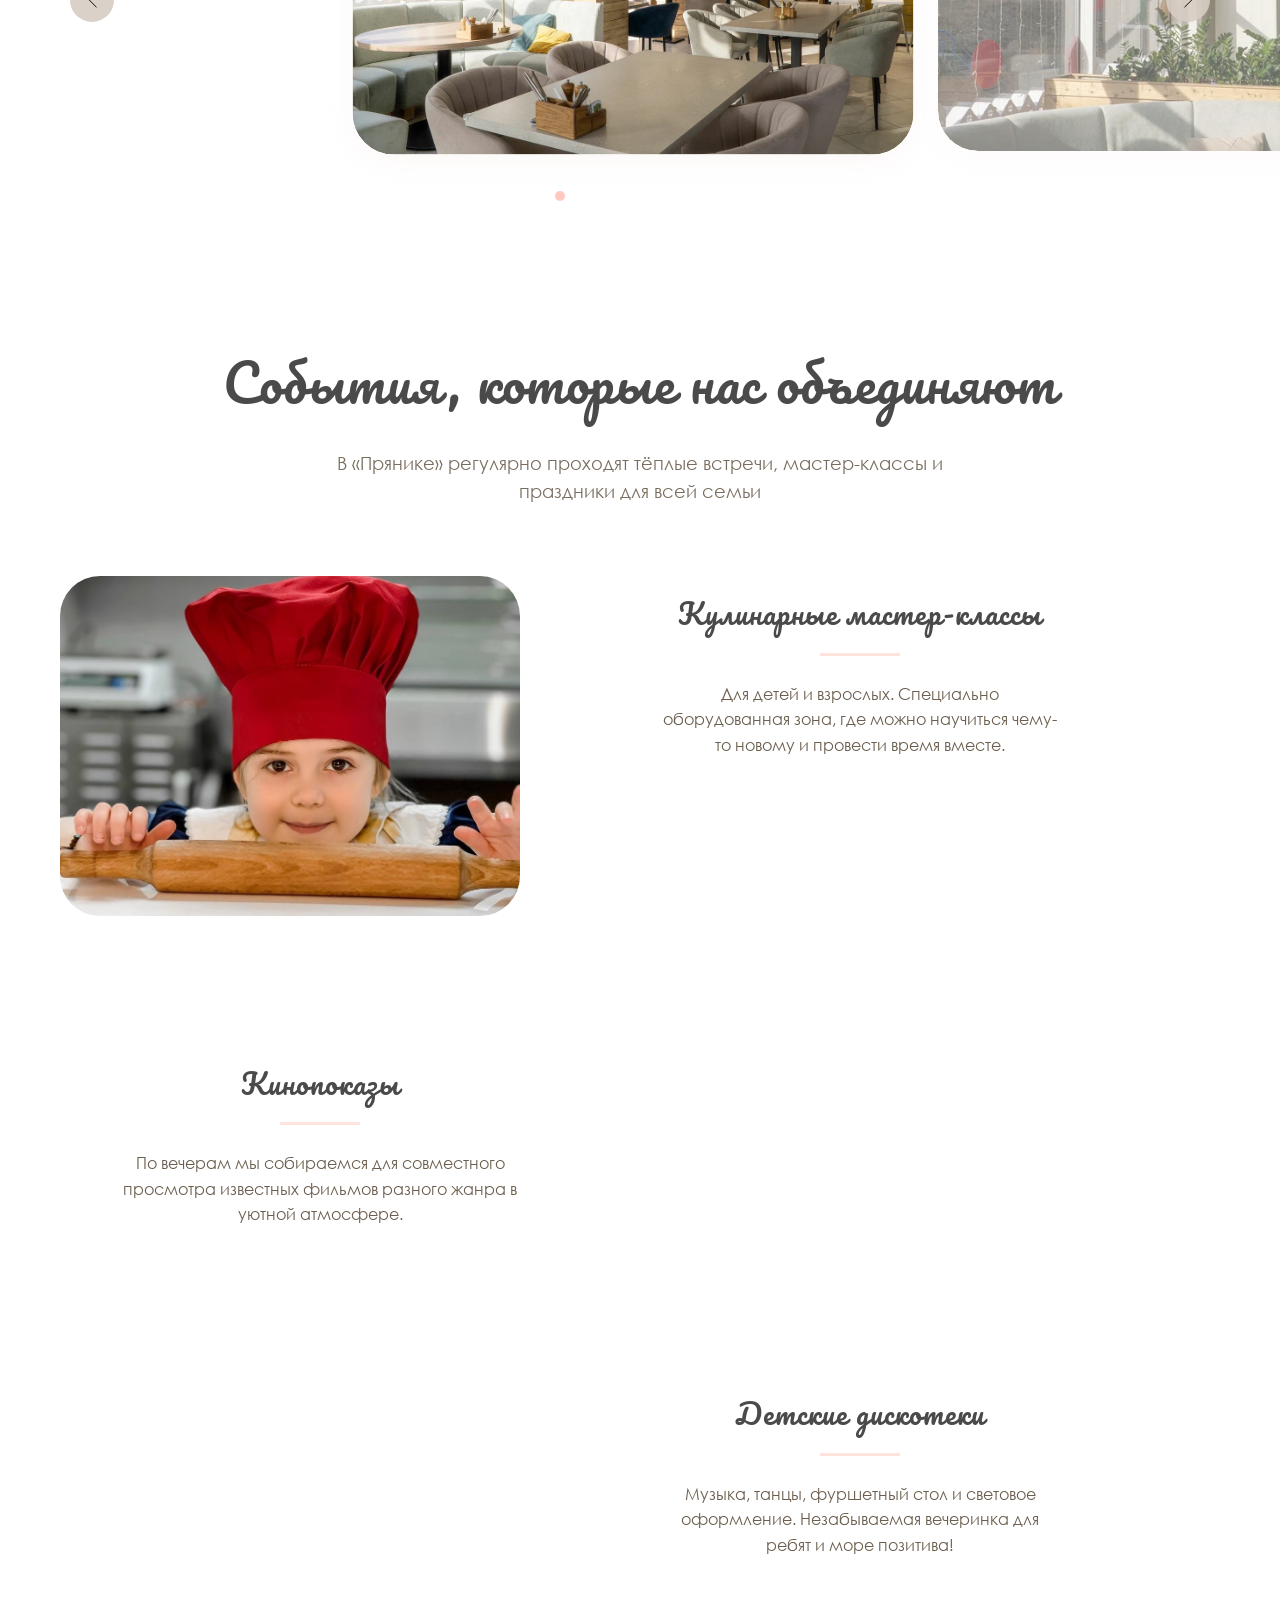
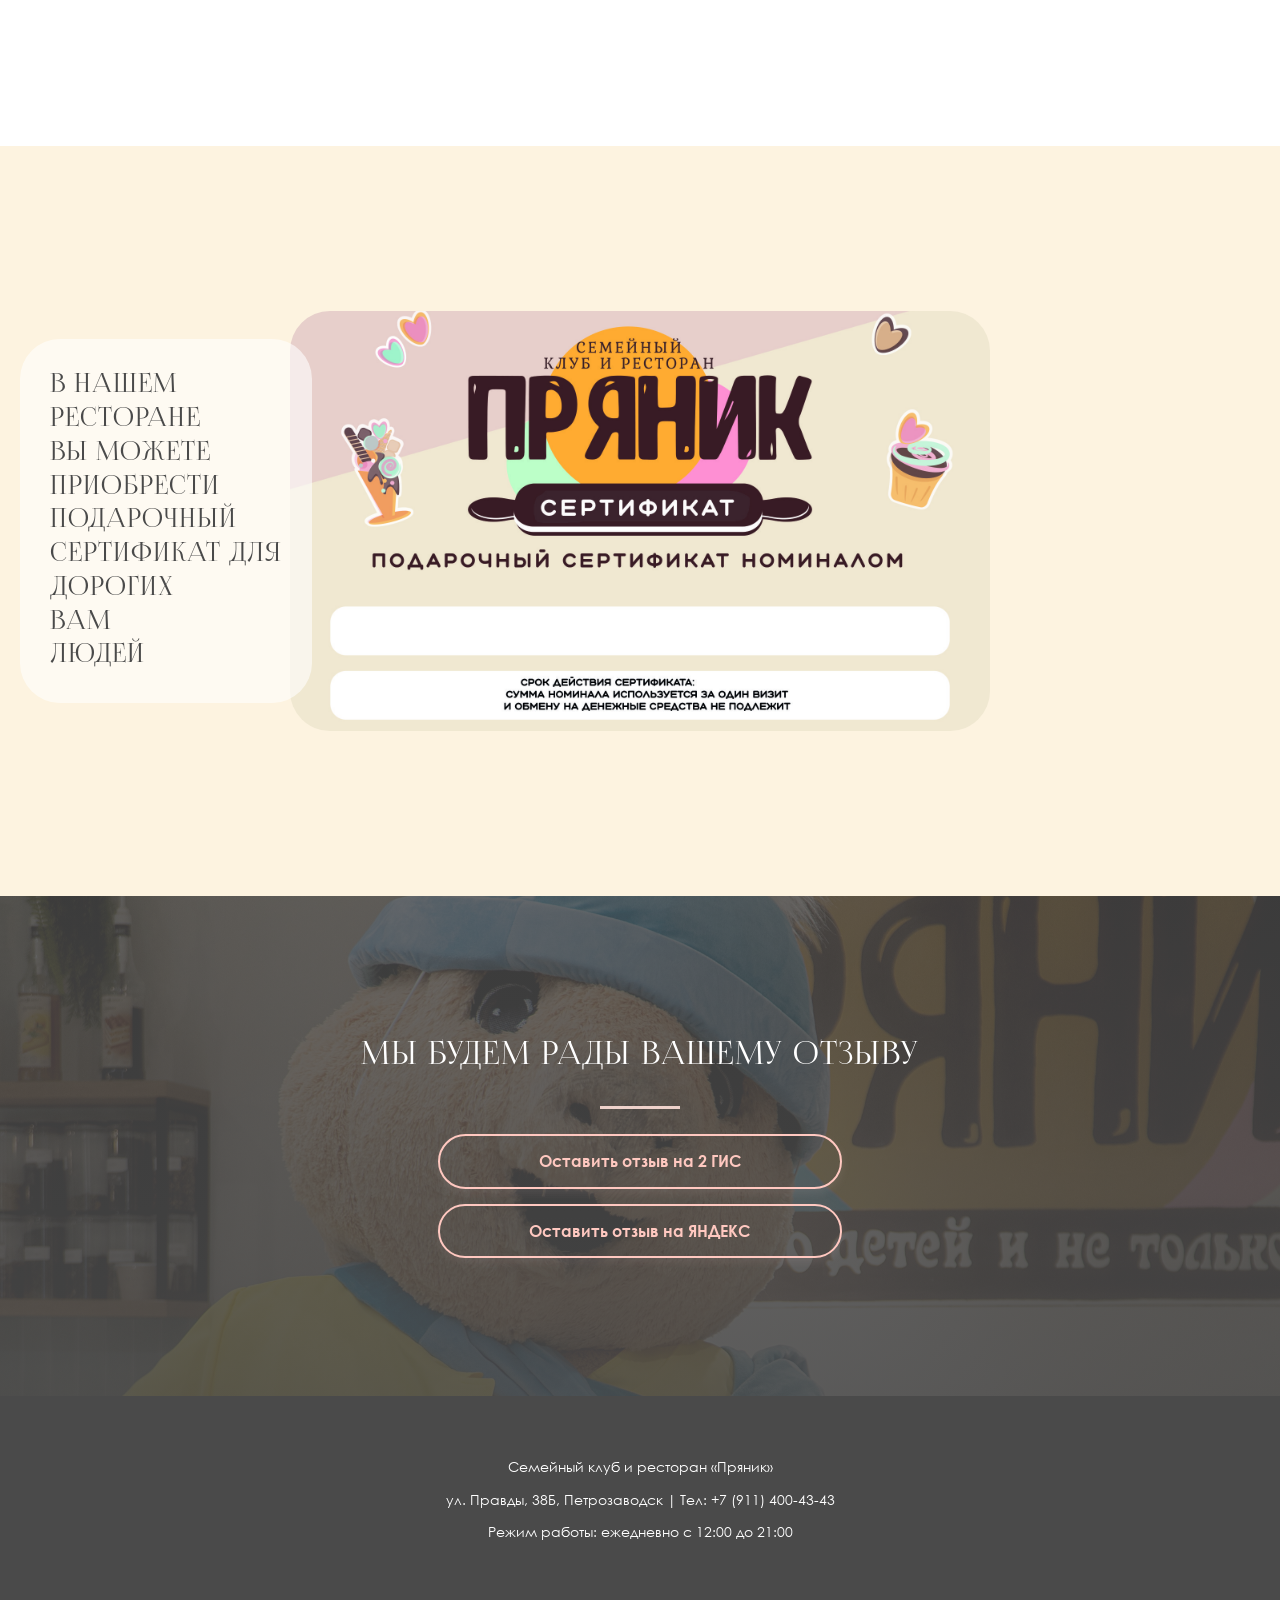
==== commit cf207403: "Add files via upload" ====
--- a/index.html
+++ b/index.html
@@ -427,7 +427,7 @@
             <div class="event-wrapper">
                 <div class="event-container">
                     <div class="event-image-col">
-                        <div class="event-image-bg" style="background-image: url('image/events/Детские дискотеки.png'); width: 460px; height: 340px;"></div>
+                        <div class="event-image-bg" style="background-image: url('image/Дискотеки.jpg'); width: 460px; height: 340px;"></div>
                     </div>
                     <div class="event-text-col" style="min-height: 340px;">
                         <div class="event-text-wrapper">
--- a/style.css
+++ b/style.css
@@ -113,8 +113,6 @@
     width: 100%;
     transition: padding 0.3s ease;
 }
-
-
 
 
 
@@ -3159,10 +3157,20 @@
     left: 0;
     right: 0;
     bottom: 0;
-    background-size: cover;
-    background-position: center;
-    background-repeat: no-repeat;
+    overflow: hidden;
     z-index: 1;
+}
+
+.menu-cover__video {
+    position: absolute;
+    top: 50%;
+    left: 50%;
+    min-width: 100%;
+    min-height: 100%;
+    width: auto;
+    height: auto;
+    transform: translate(-50%, -50%);
+    object-fit: cover;
 }
 
 .menu-cover__filter {
@@ -6221,7 +6229,7 @@
     top: 0;
     left: 0;
     width: 100%;
-    height: 100%;
+    height: auto;
     overflow: hidden;
 }
 
@@ -6232,4 +6240,5 @@
     width: 100%;           /* Растягиваем на всю ширину */
     height: auto;          /* Высота автоматическая */
     transform: translateY(-50%);  /* Центрируем по вертикали */
-}+}
+
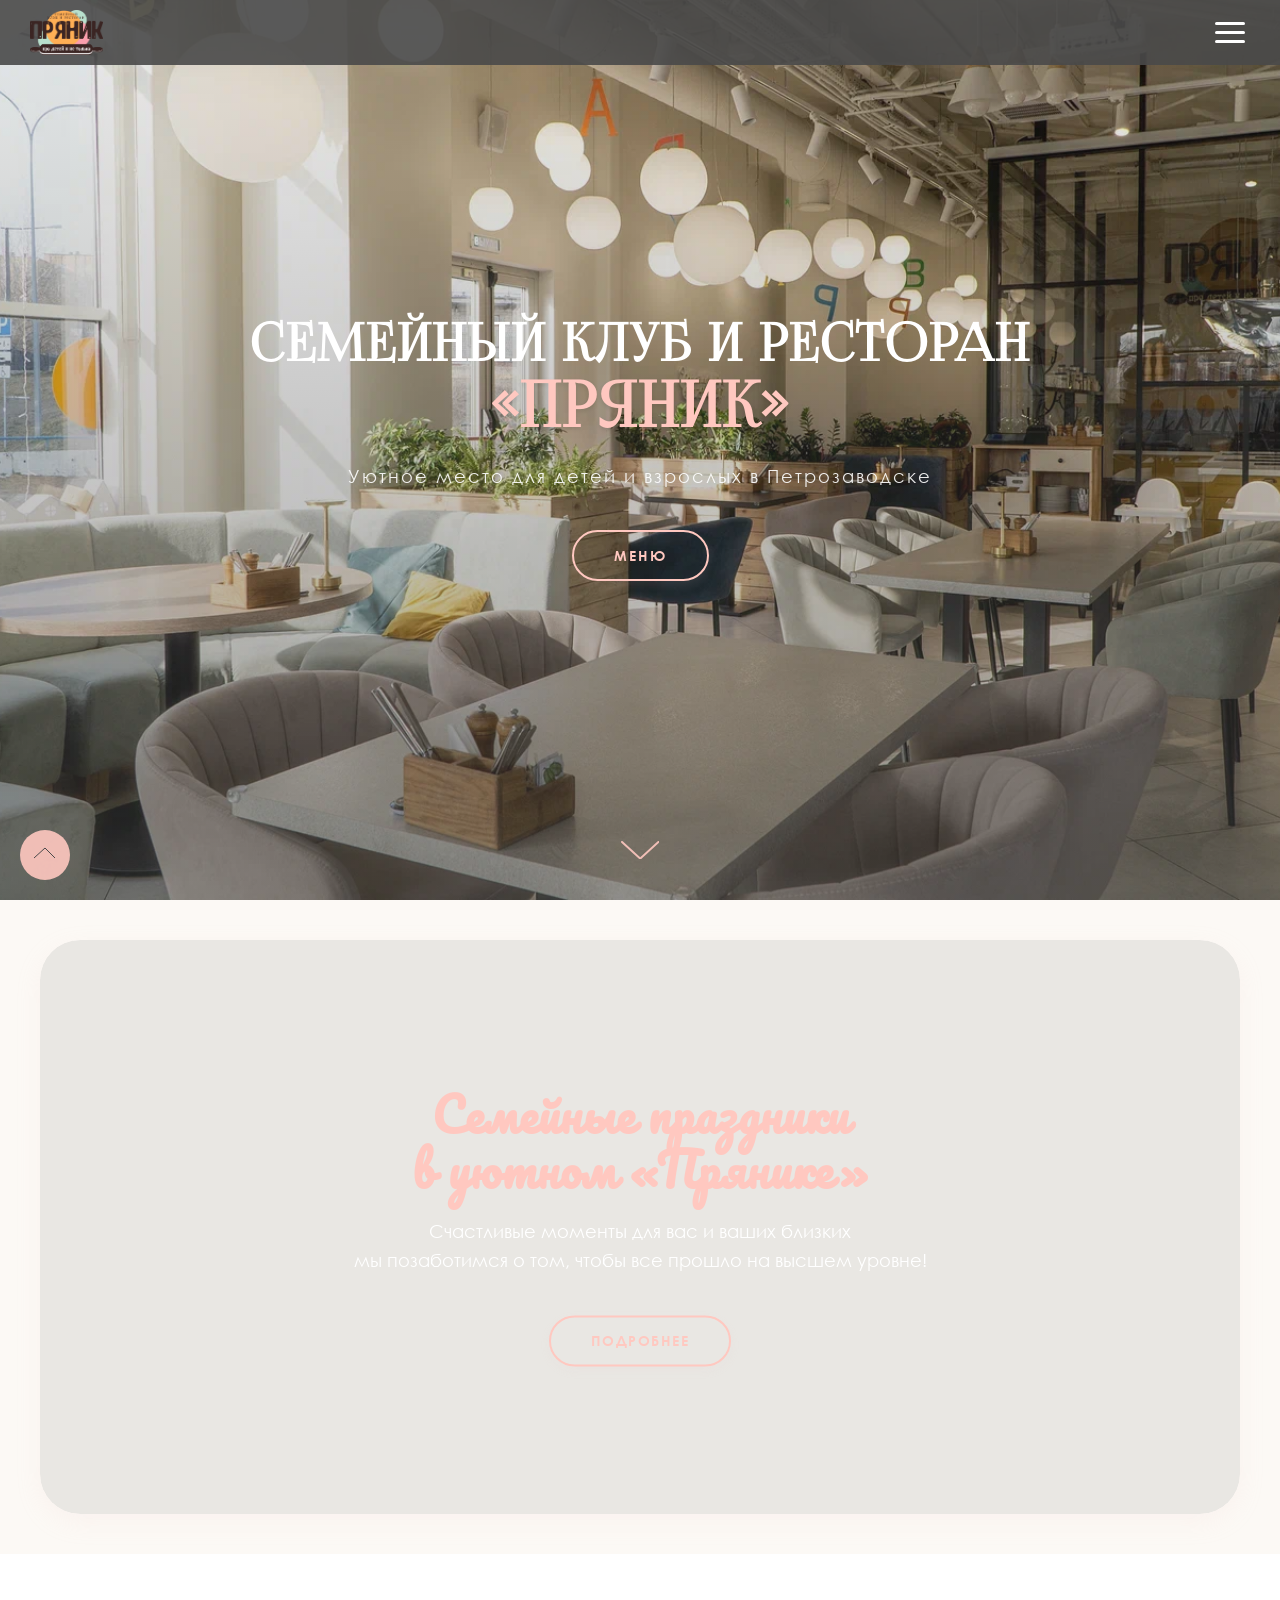
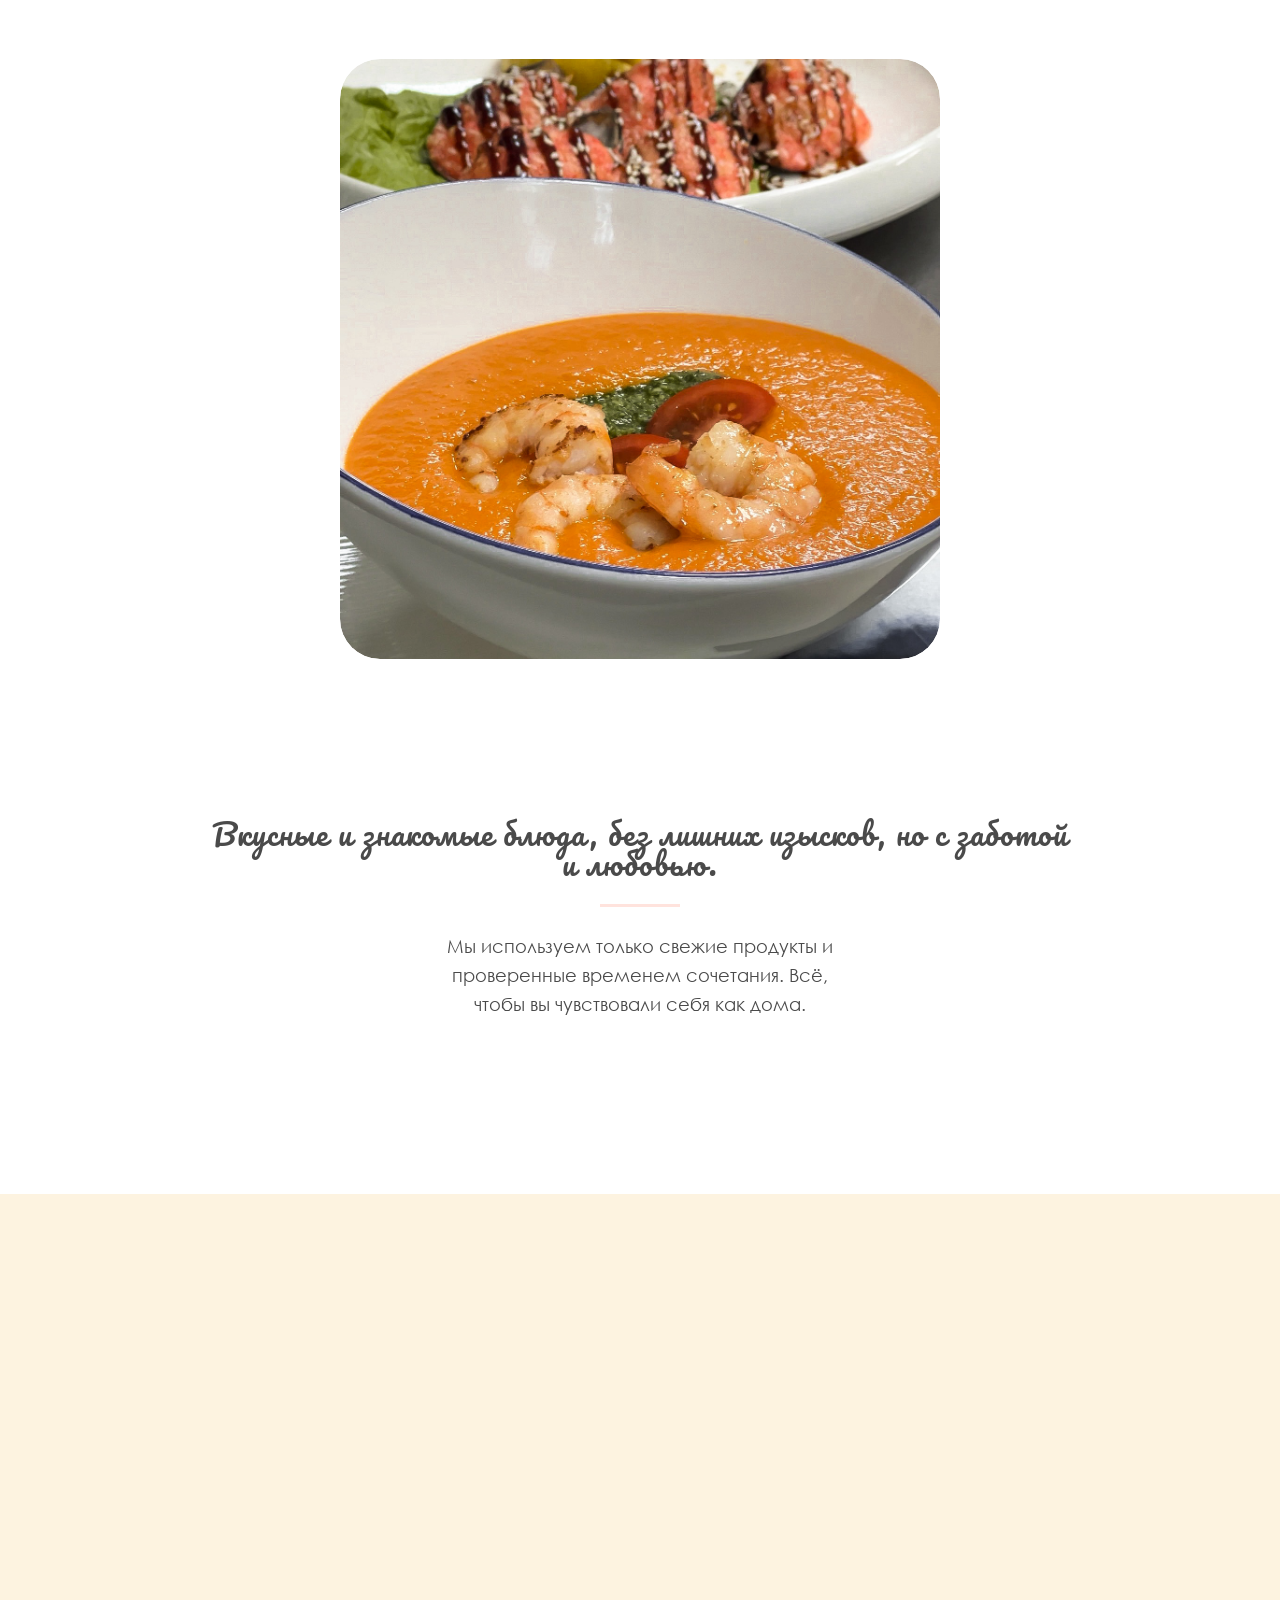
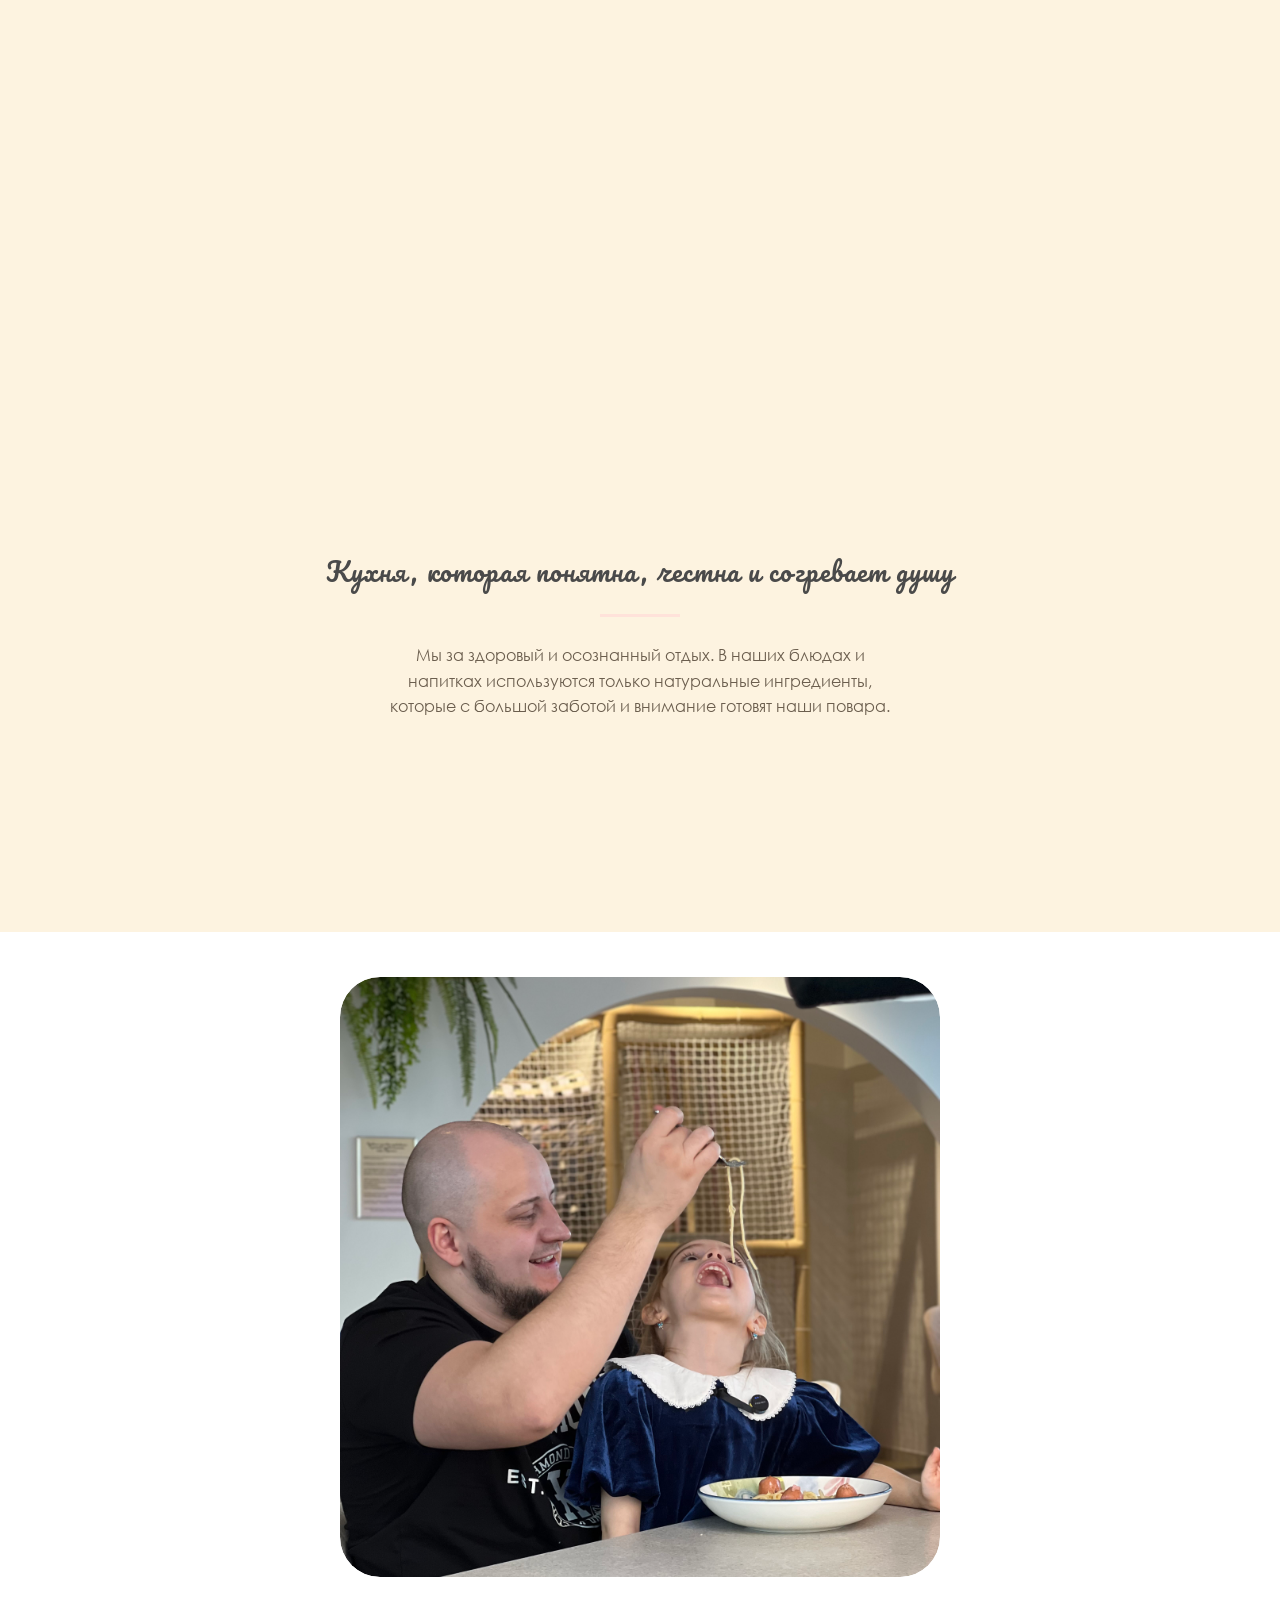
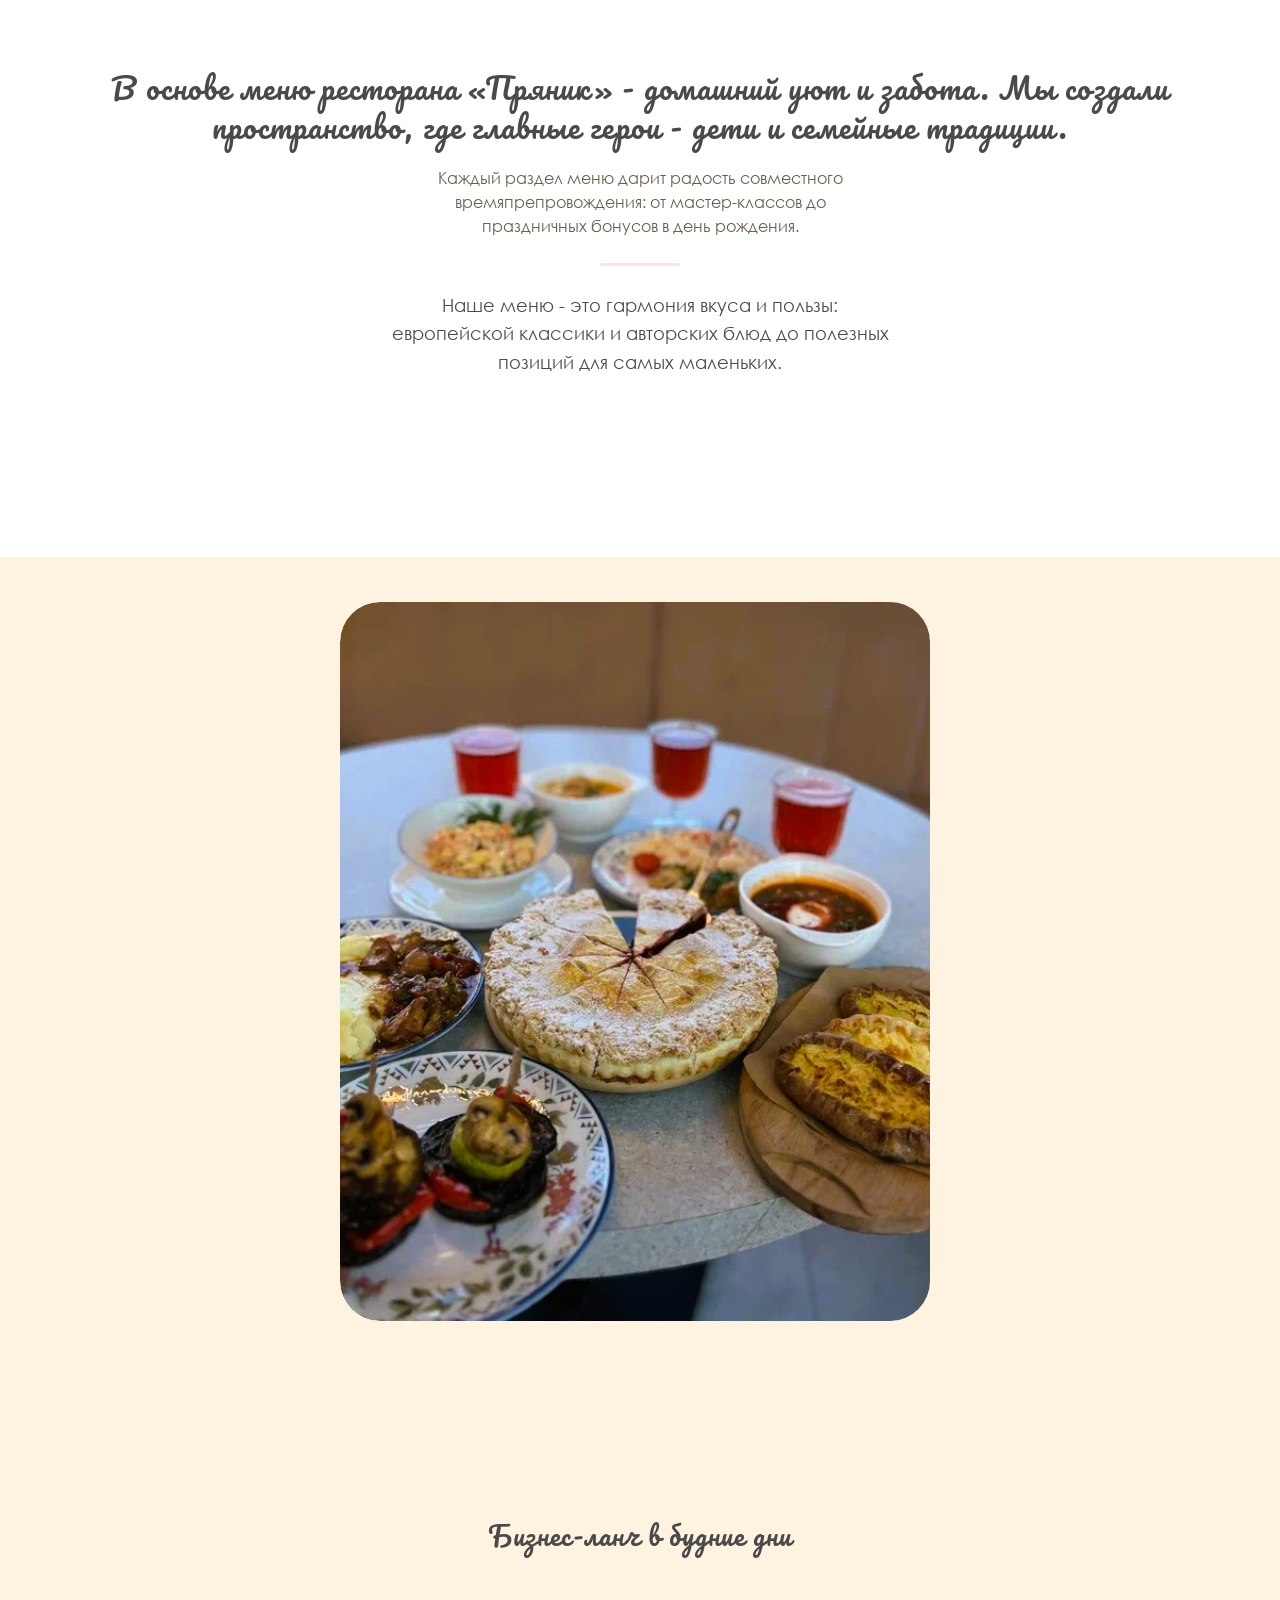
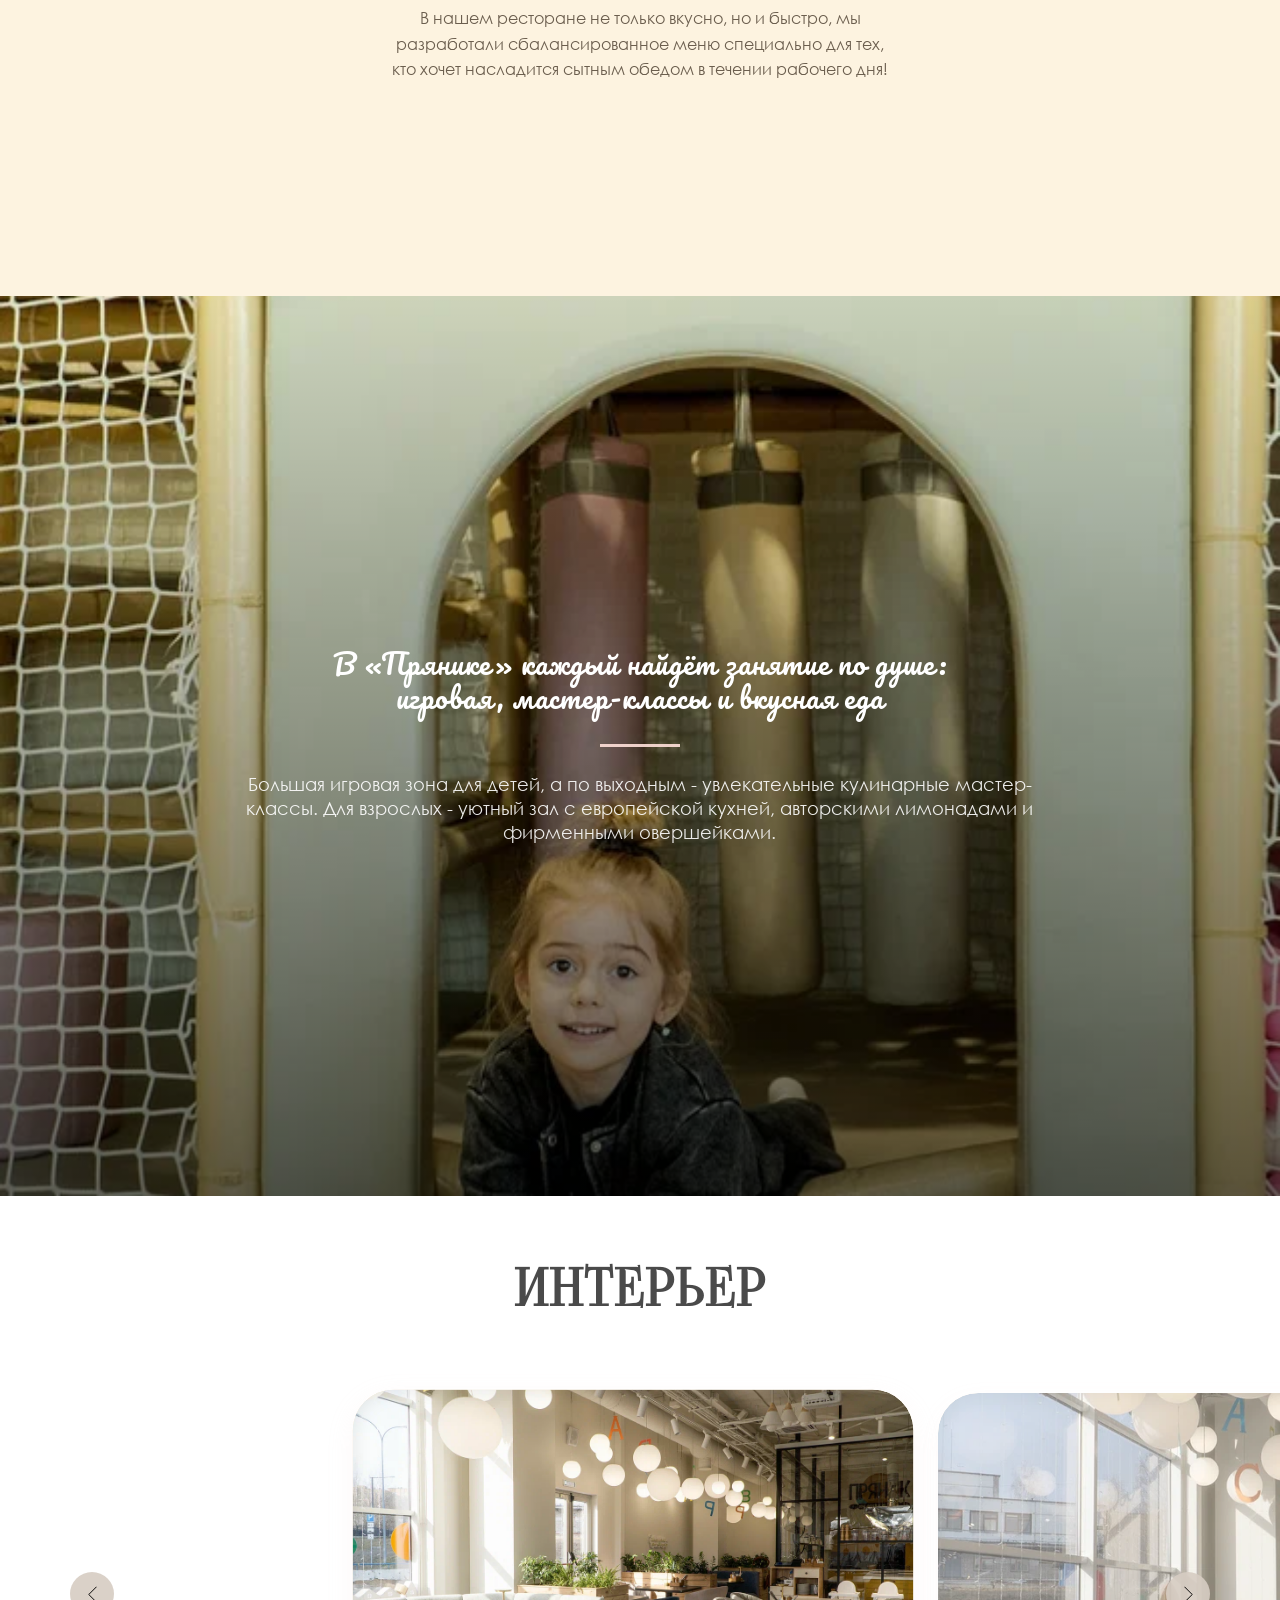
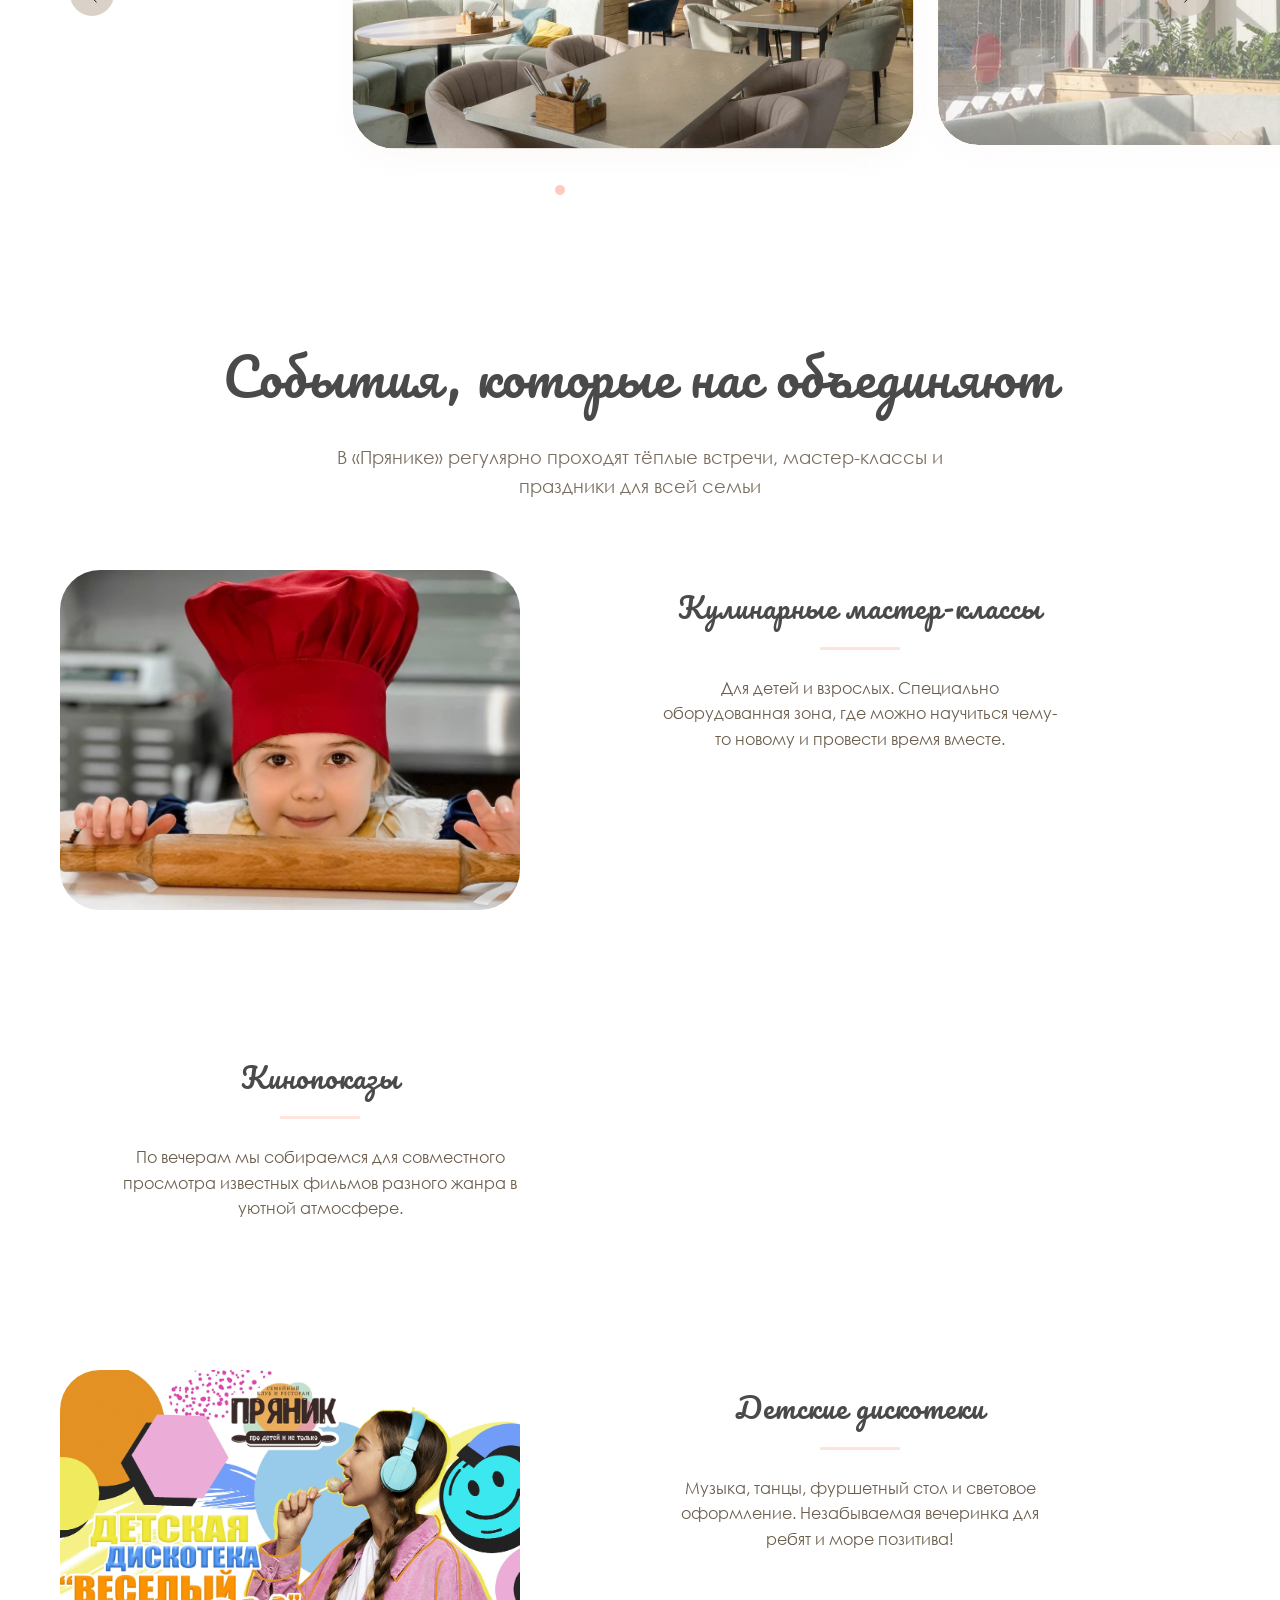
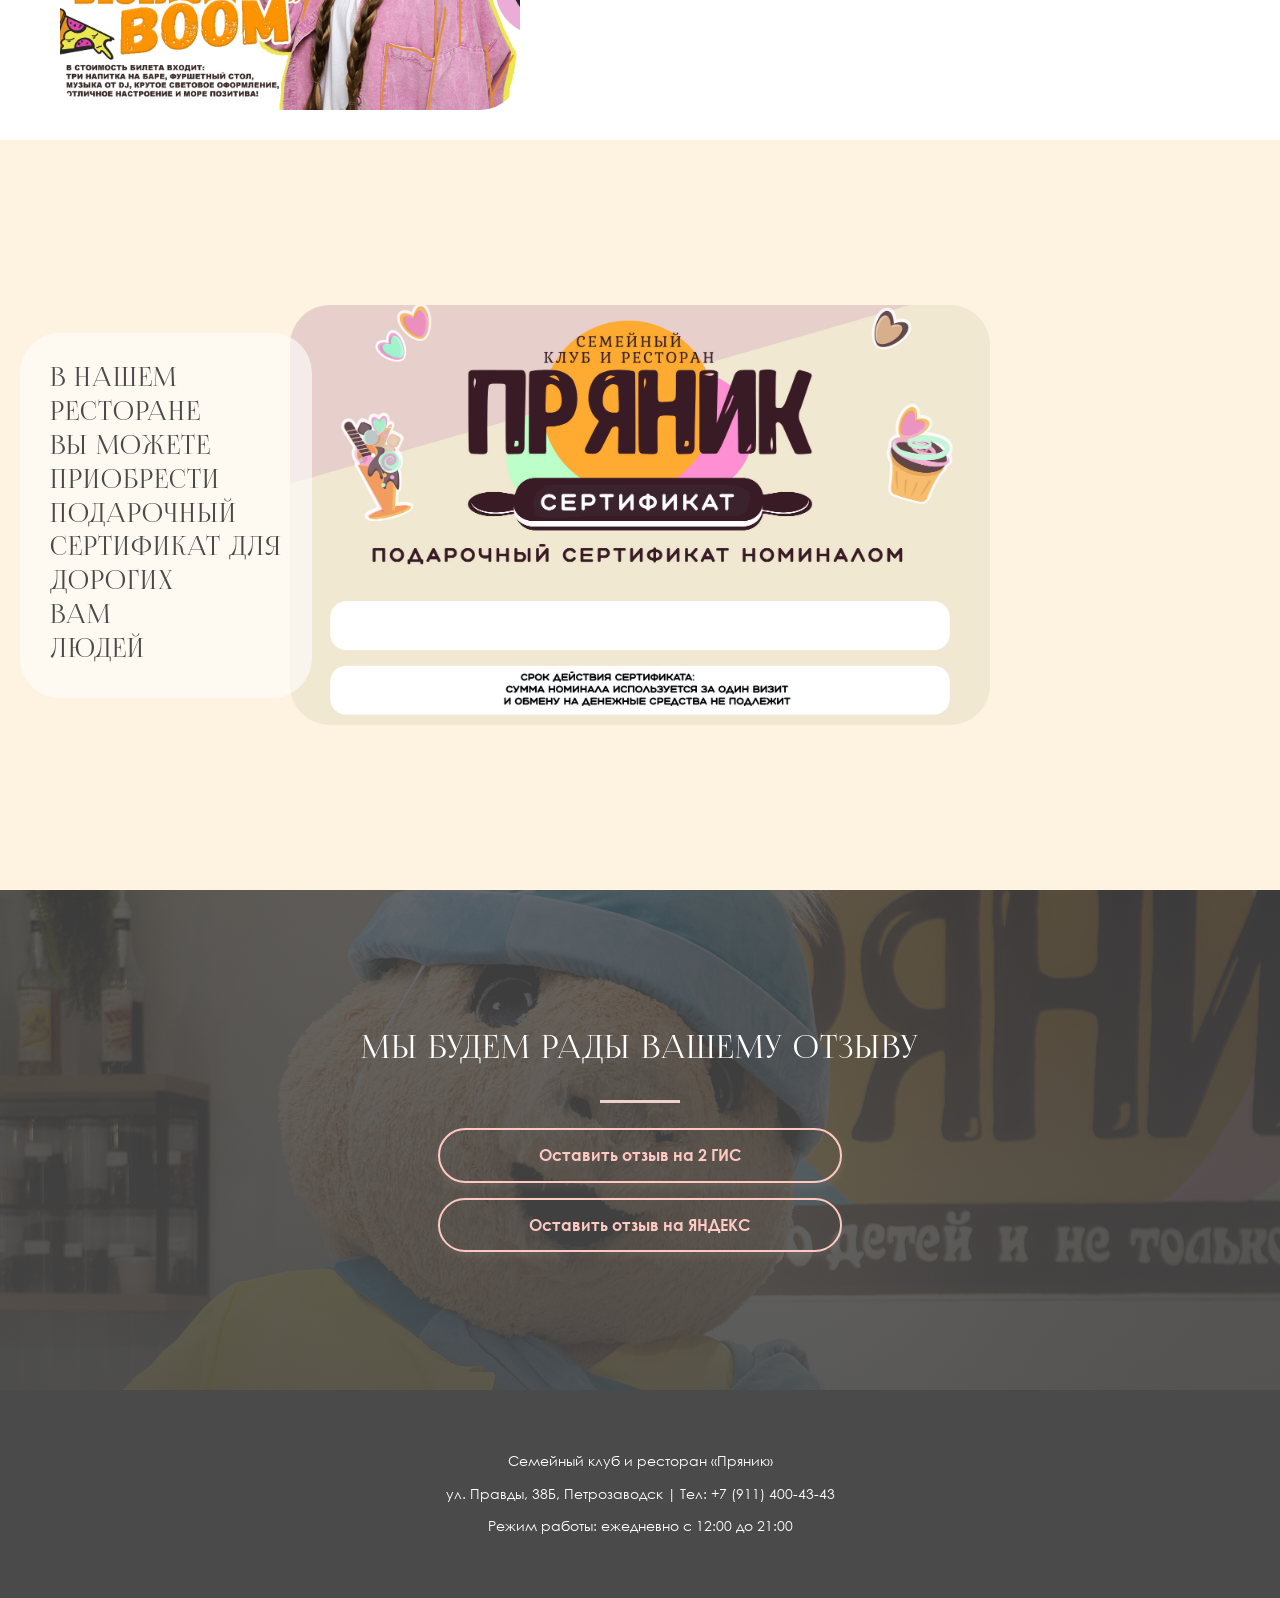
==== commit 00fa814c: "Add files via upload" ====
--- a/index.html
+++ b/index.html
@@ -206,7 +206,7 @@
                                 <h2 class="philosophy-title">В основе меню ресторана «Пряник» - домашний уют и забота. Мы создали пространство, где главные герои - дети и семейные традиции.</h2>
                                 <p class="philosophy-subtitle">Каждый раздел меню дарит радость совместного времяпрепровождения: от мастер-классов до праздничных бонусов в день рождения.</p>
                                 <div class="philosophy-divider"></div>
-                                <p class="philosophy-description">Интерьер выполнен в светлых тонах с использованием натурального дерева, создавая ощущение домашнего тепла и простора. Наше меню - это гармония вкуса и пользы: европейской классики и авторских блюд до полезных позиций для самых маленьких.</p>
+                                <p class="philosophy-description">Наше меню - это гармония вкуса и пользы: европейской классики и авторских блюд до полезных позиций для самых маленьких.</p>
                             </div>
                         </div>
                     </div>
--- a/style.css
+++ b/style.css
@@ -6242,3 +6242,214 @@
     transform: translateY(-50%);  /* Центрируем по вертикали */
 }
 
+
+/* ===== ИСПРАВЛЕНИЕ ДЛЯ ИЗОБРАЖЕНИЙ НА МОБИЛЬНЫХ - ПОЛНОЕ ОТОБРАЖЕНИЕ ===== */
+
+/* Для банкетной страницы */
+@media screen and (max-width: 768px) {
+    .banquet-hero {
+        height: auto;
+        min-height: auto;
+    }
+    
+    .banquet-hero__carrier {
+        position: relative;
+        height: auto;
+        padding-bottom: 75%;
+    }
+    
+    .banquet-hero__image-bg {
+        position: absolute;
+        top: 0;
+        left: 0;
+        width: 100%;
+        height: 100%;
+        background-size: contain !important;
+        background-repeat: no-repeat !important;
+        background-position: center !important;
+    }
+    
+    .banquet-hero__filter {
+        position: absolute;
+        top: 0;
+        left: 0;
+        width: 100%;
+        height: 100%;
+    }
+    
+    .banquet-hero__container {
+        position: absolute;
+        top: 0;
+        left: 0;
+        width: 100%;
+        height: 100%;
+        display: flex;
+        align-items: center;
+        justify-content: center;
+    }
+}
+
+/* Для страницы лояльности */
+@media screen and (max-width: 768px) {
+    .loyalty-hero {
+        height: auto;
+        min-height: auto;
+        border-radius: 30px;
+    }
+    
+    .loyalty-hero__carrier {
+        position: relative;
+        height: auto;
+        padding-bottom: 75%;
+        background-size: contain !important;
+        background-repeat: no-repeat !important;
+        background-position: center !important;
+    }
+    
+    .loyalty-hero__filter {
+        position: absolute;
+        top: 0;
+        left: 0;
+        width: 100%;
+        height: 100%;
+    }
+    
+    .loyalty-hero__container {
+        position: absolute;
+        top: 0;
+        left: 0;
+        width: 100%;
+        height: 100%;
+        display: flex;
+        align-items: center;
+        justify-content: center;
+    }
+}
+
+/* Для планшетов (769px - 1024px) */
+@media screen and (min-width: 769px) and (max-width: 1024px) {
+    .banquet-hero__carrier,
+    .loyalty-hero__carrier {
+        padding-bottom: 56.25%;
+    }
+    
+    .banquet-hero__image-bg,
+    .loyalty-hero__carrier {
+        background-size: contain !important;
+    }
+}
+
+/* Для очень маленьких экранов */
+@media screen and (max-width: 480px) {
+    .banquet-hero__carrier,
+    .loyalty-hero__carrier {
+        padding-bottom: 100%;
+    }
+}
+
+/* ===== ИСПРАВЛЕНИЕ - РАСТЯГИВАЕМ ИЗОБРАЖЕНИЕ ПО ШИРИНЕ ===== */
+
+@media screen and (max-width: 768px)  {
+    .banquet-hero__image-bg,
+    .loyalty-hero__carrier {
+        background-size: 100% 100% !important;
+        background-position: center !important;
+    }
+}
+
+/* ===== ИСПРАВЛЕНИЕ ДЛЯ ПЛАНШЕТОВ (768px - 1024px) ===== */
+
+/* Для банкетной страницы на планшетах */
+@media screen and (min-width: 768px) and (max-width: 1024px) {
+    .banquet-hero {
+        height: auto;
+        min-height: auto;
+    }
+    
+    .banquet-hero__carrier {
+        position: relative;
+        height: auto;
+        padding-bottom: 56.25%; /* 16:9 для планшетов */
+    }
+    
+    .banquet-hero__image-bg {
+        position: absolute;
+        top: 0;
+        left: 0;
+        width: 100%;
+        height: 100%;
+        background-size: 100% 100% !important;
+        background-position: center !important;
+        background-repeat: no-repeat !important;
+    }
+    
+    .banquet-hero__filter {
+        position: absolute;
+        top: 0;
+        left: 0;
+        width: 100%;
+        height: 100%;
+    }
+    
+    .banquet-hero__container {
+        position: absolute;
+        top: 0;
+        left: 0;
+        width: 100%;
+        height: 100%;
+        display: flex;
+        align-items: center;
+        justify-content: center;
+    }
+}
+
+/* Для страницы лояльности на планшетах */
+@media screen and (min-width: 768px) and (max-width: 1024px) {
+    .loyalty-hero {
+        height: auto;
+        min-height: auto;
+        border-radius: 40px;
+    }
+    
+    .loyalty-hero__carrier {
+        position: relative;
+        height: auto;
+        padding-bottom: 56.25%; /* 16:9 для планшетов */
+        background-size: 100% 100% !important;
+        background-position: center !important;
+        background-repeat: no-repeat !important;
+    }
+    
+    .loyalty-hero__filter {
+        position: absolute;
+        top: 0;
+        left: 0;
+        width: 100%;
+        height: 100%;
+    }
+    
+    .loyalty-hero__container {
+        position: absolute;
+        top: 0;
+        left: 0;
+        width: 100%;
+        height: 100%;
+        display: flex;
+        align-items: center;
+        justify-content: center;
+    }
+}
+
+/* Для больших планшетов (1024px - 1200px) */
+@media screen and (min-width: 1024px) and (max-width: 1200px) {
+    .banquet-hero__carrier,
+    .loyalty-hero__carrier {
+        padding-bottom: 56.25%;
+    }
+    
+    .banquet-hero__image-bg,
+    .loyalty-hero__carrier {
+        background-size: 100% 100% !important;
+        background-position: center !important;
+    }
+}
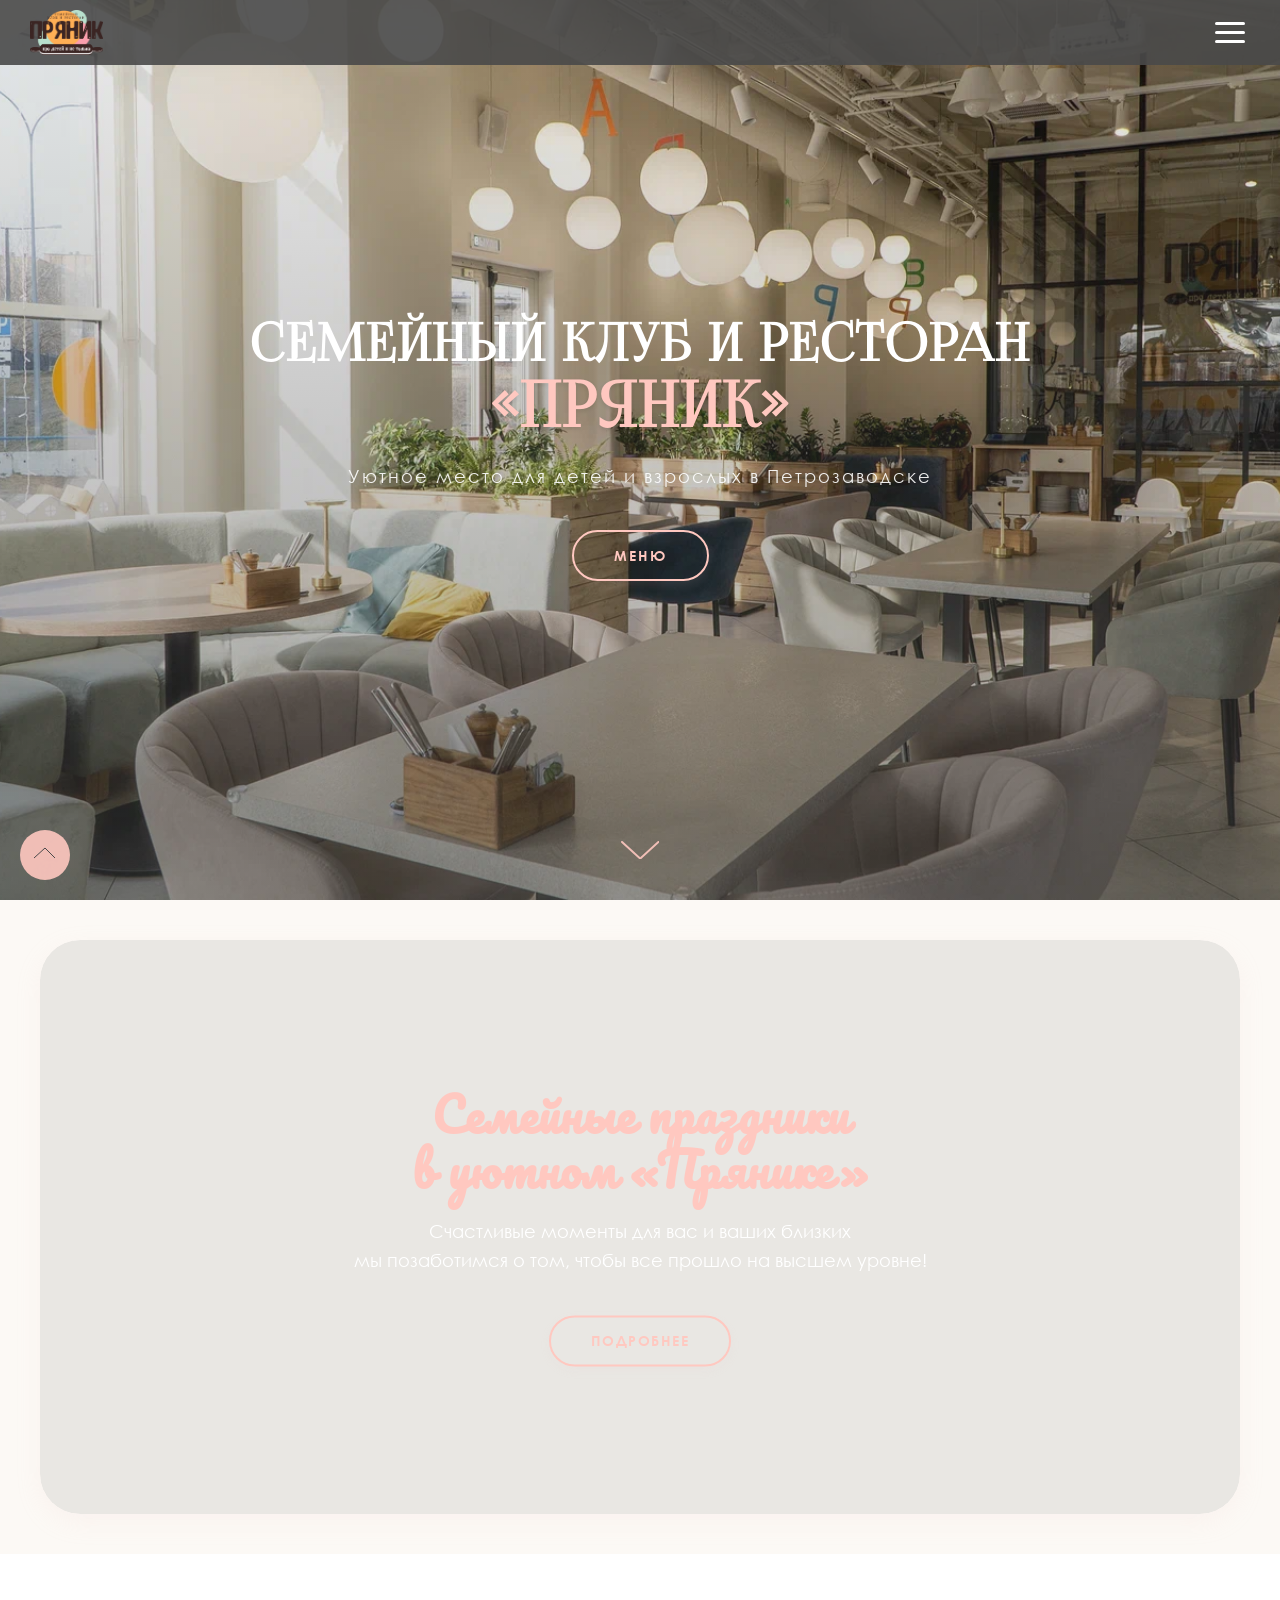
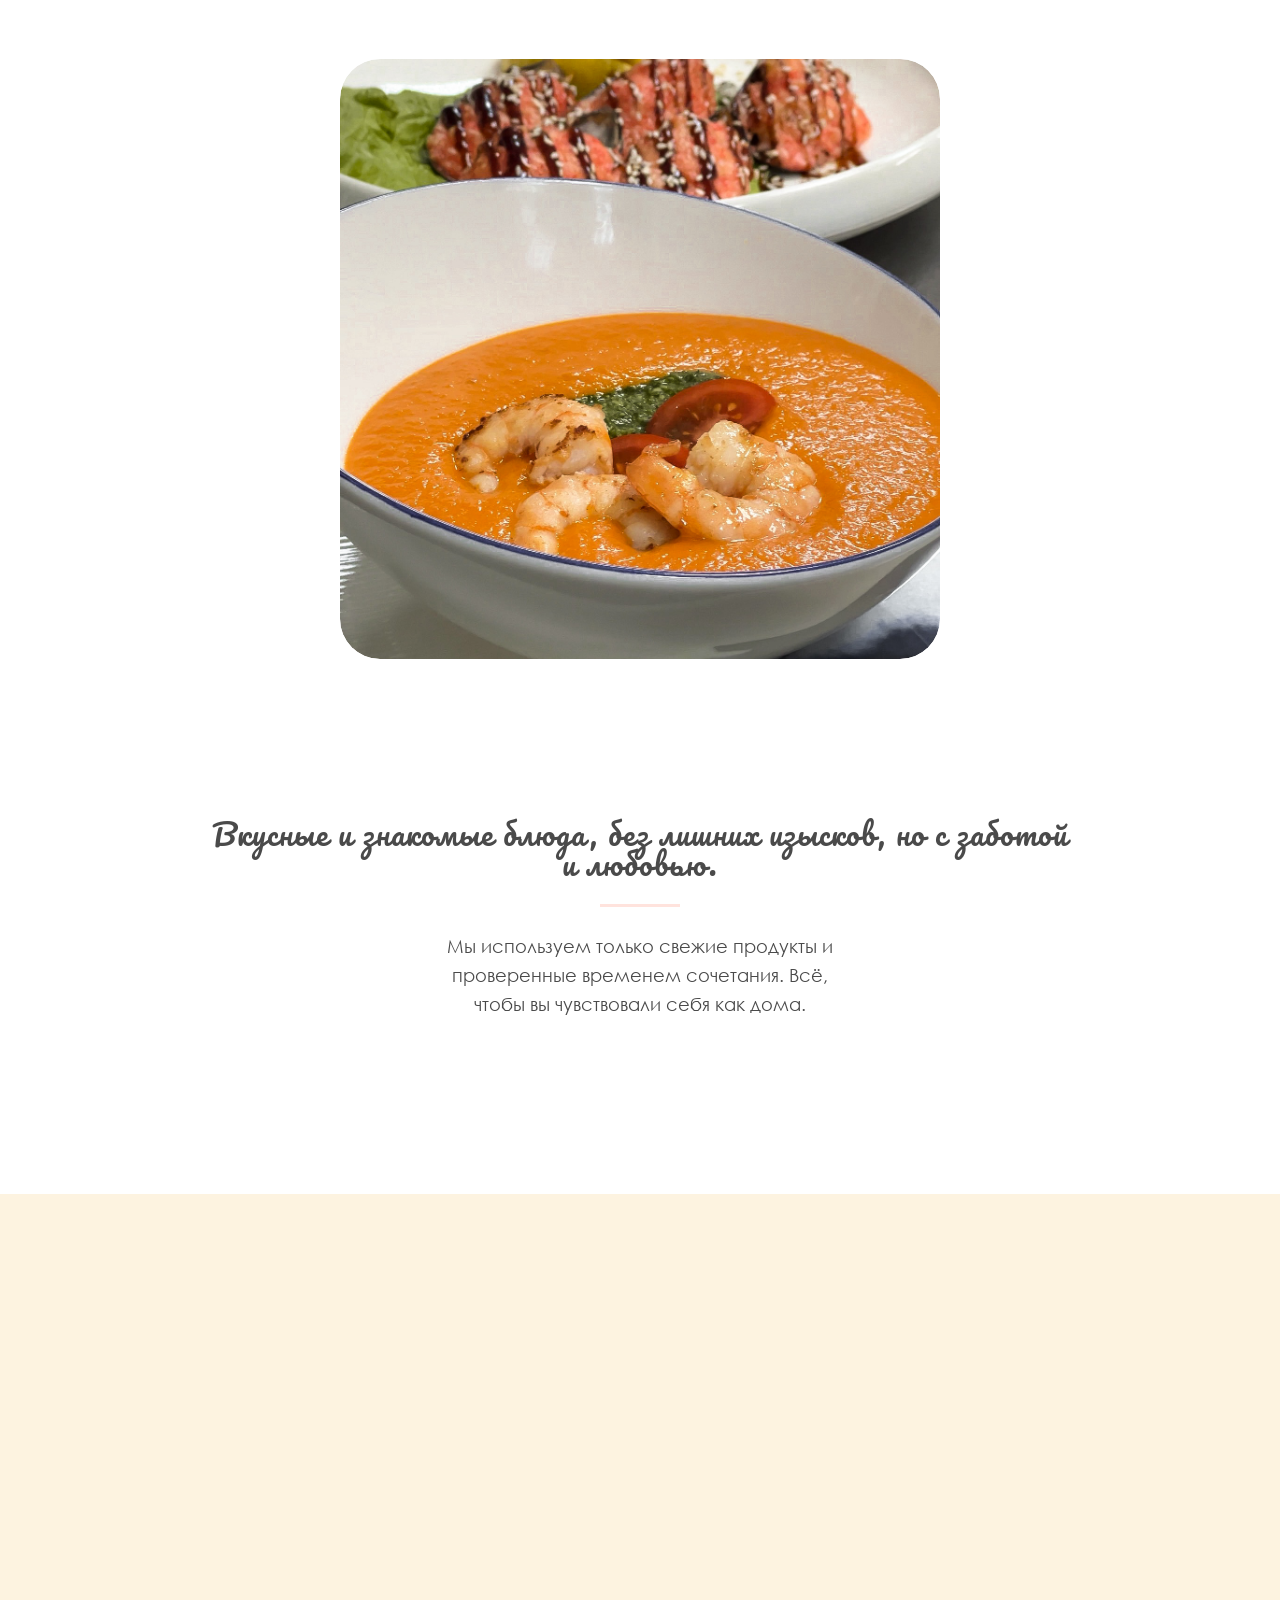
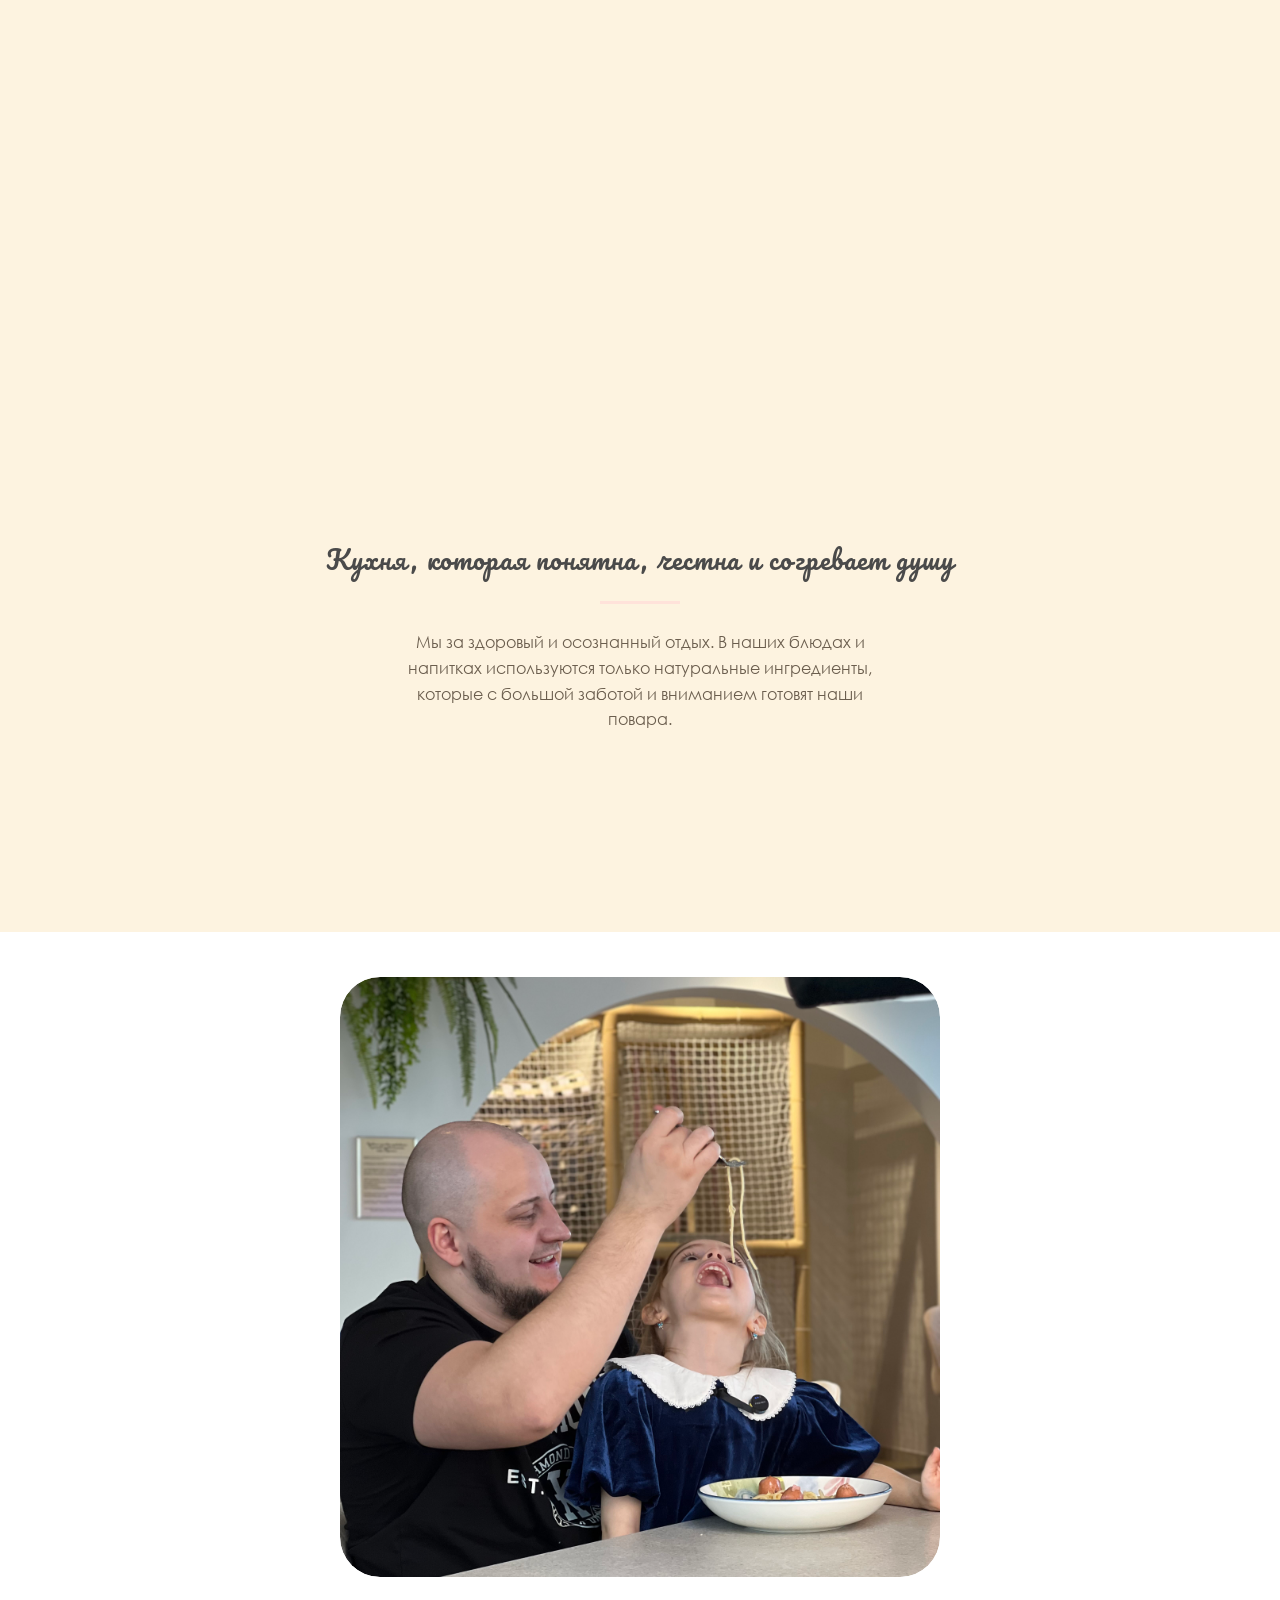
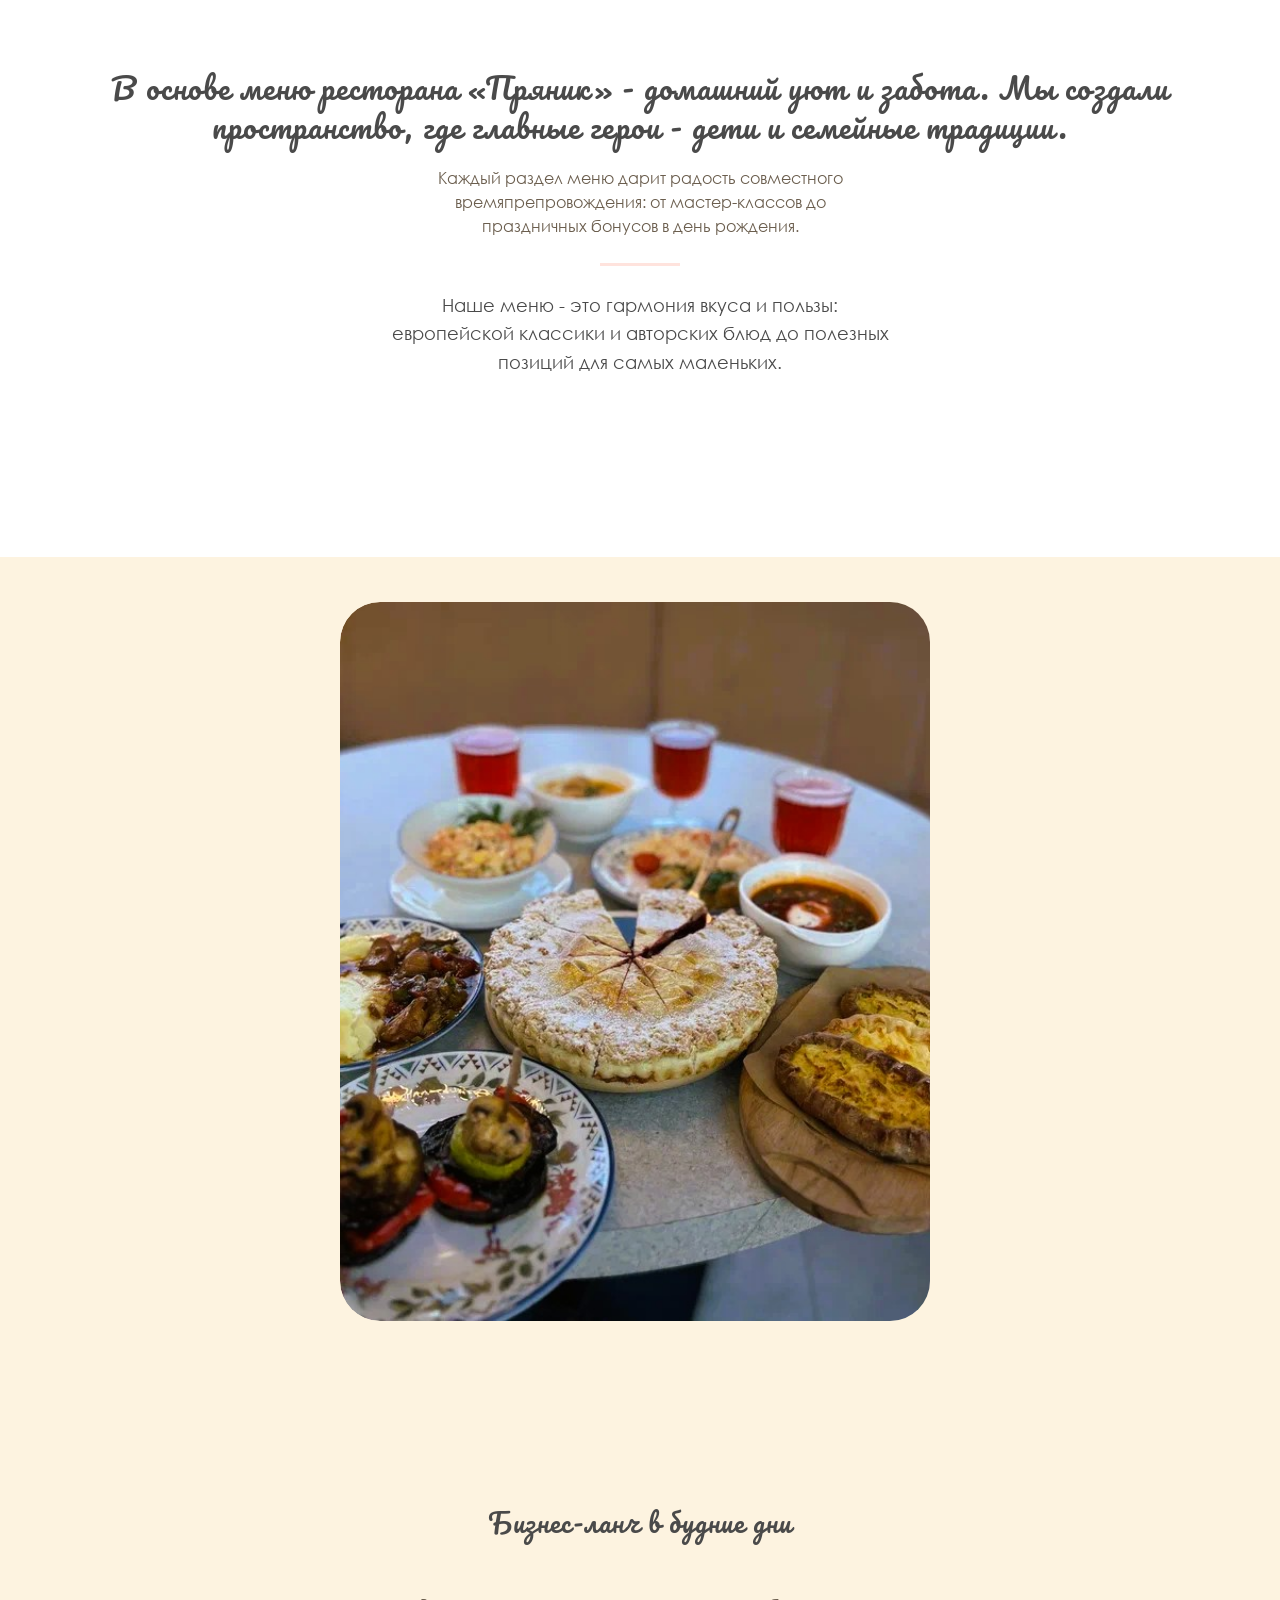
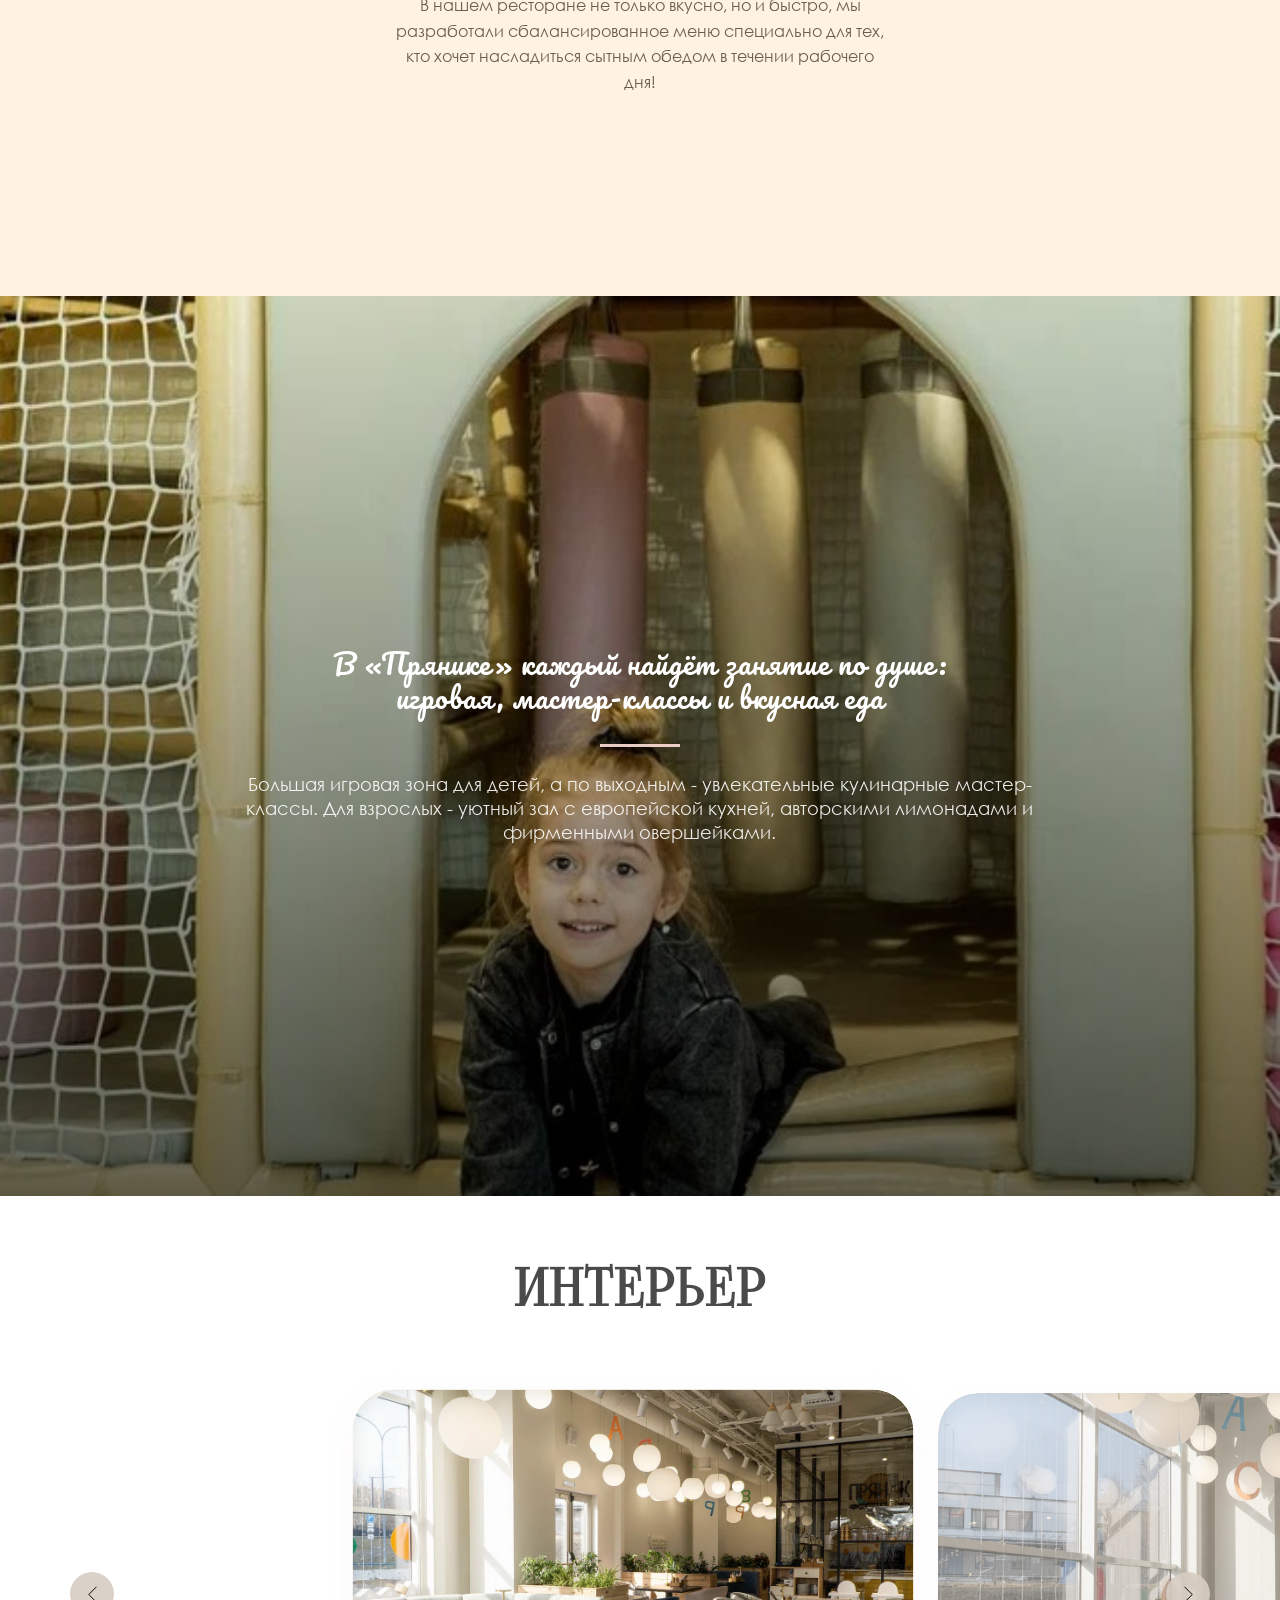
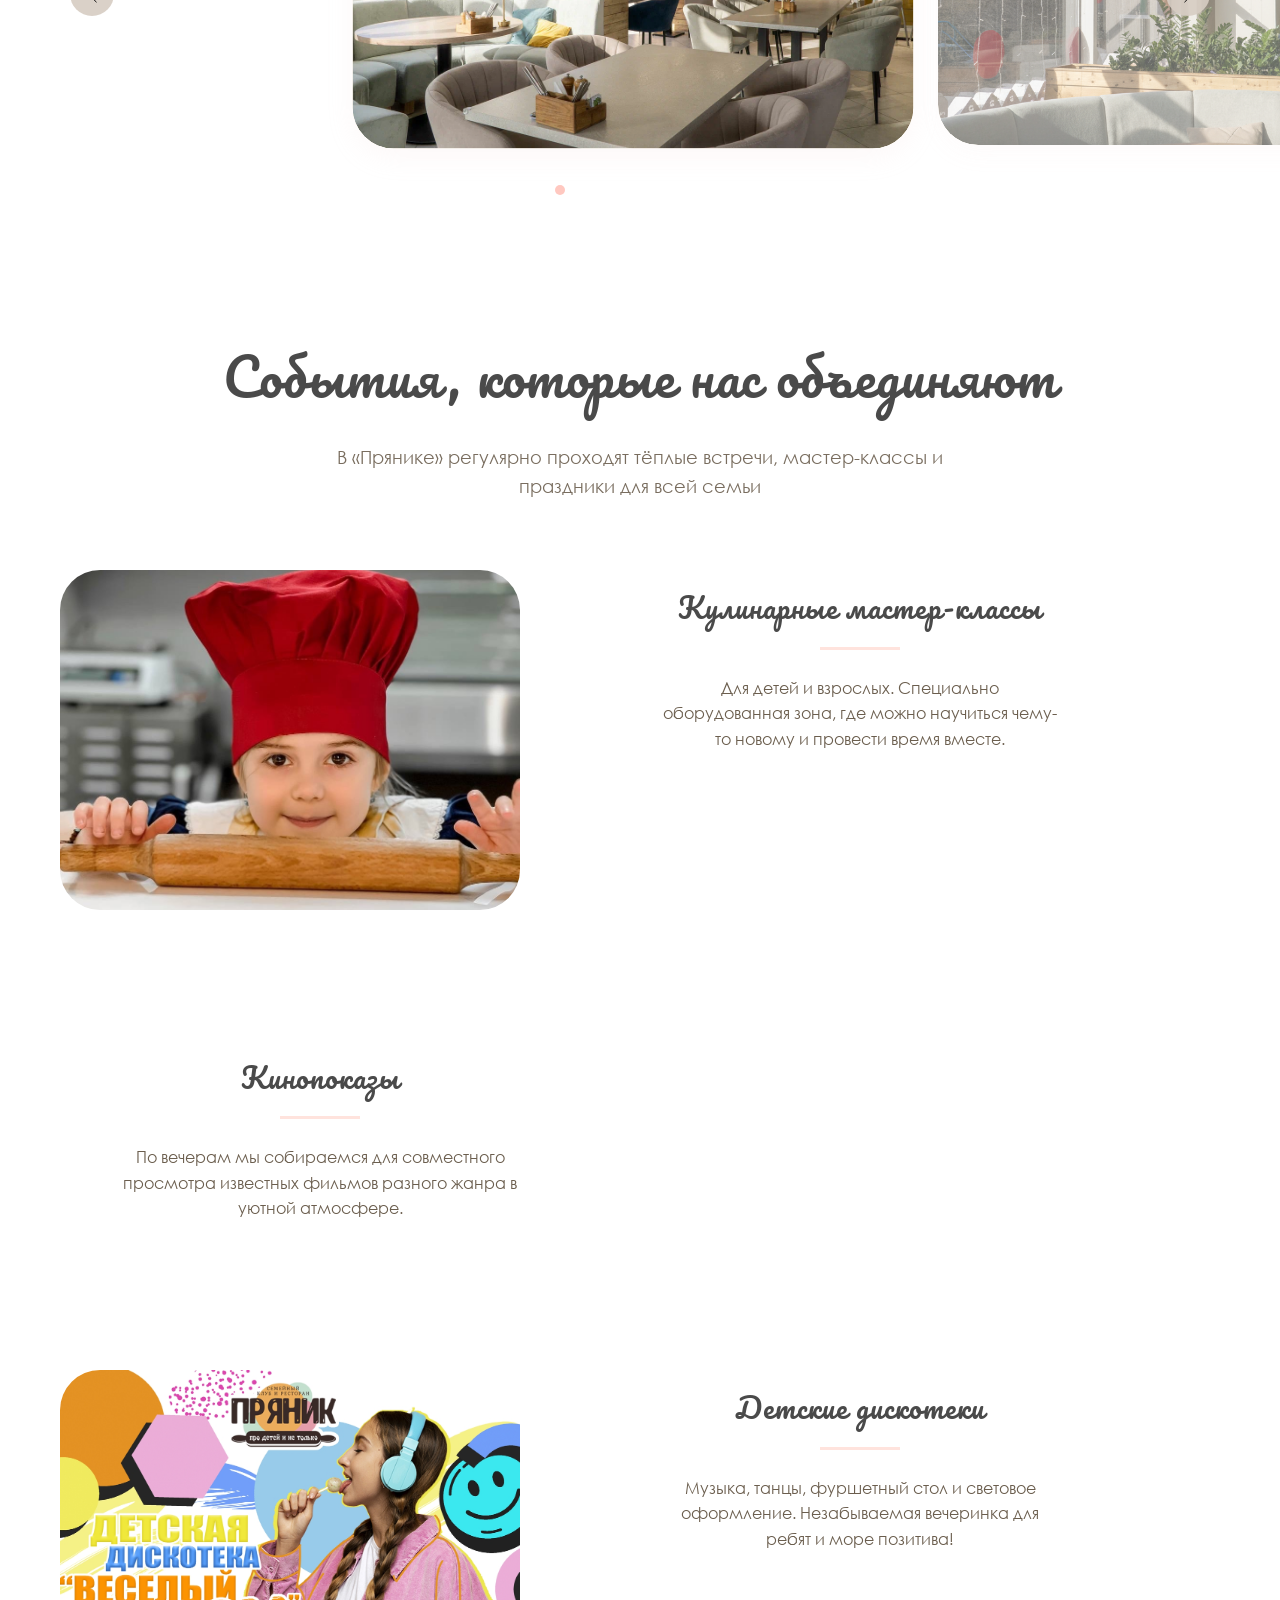
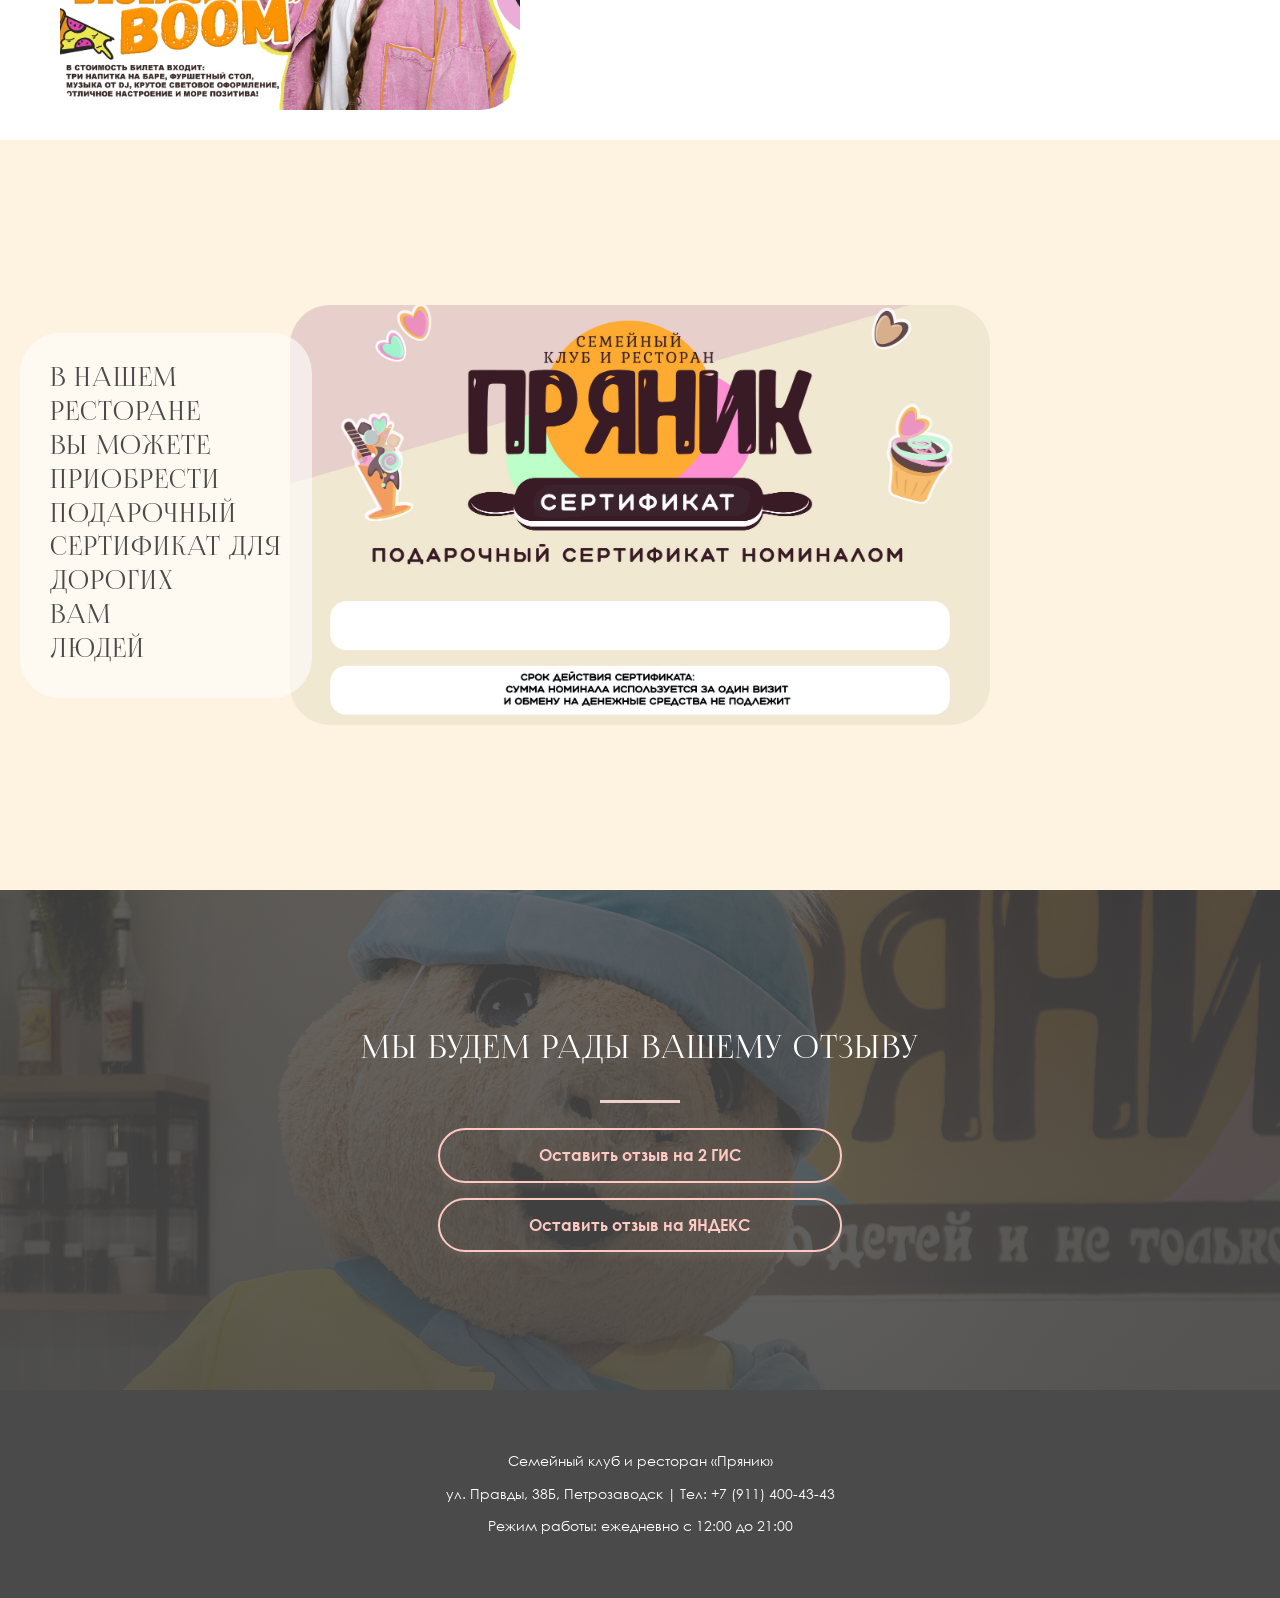
==== commit fc606646: "Add files via upload" ====
--- a/index.html
+++ b/index.html
@@ -182,7 +182,7 @@
                             <div class="concept-box">
                                 <h2 class="concept-title">Кухня, которая понятна, честна и согревает душу</h2>
                                 <div class="concept-divider"></div>
-                                <p class="concept-description">Мы за здоровый и осознанный отдых. В наших блюдах и напитках используются только натуральные ингредиенты, которые с большой заботой и внимание готовят наши повара.</p>
+                                <p class="concept-description">Мы за здоровый и осознанный отдых. В наших блюдах и напитках используются только натуральные ингредиенты, которые с большой заботой и вниманием готовят наши повара.</p>
                             </div>
                         </div>
                     </div>
@@ -224,7 +224,7 @@
                             <div class="business-lunch-box">
                                 <h2 class="business-lunch-title">Бизнес-ланч в будние дни</h2>
                                 <div class="business-lunch-divider"></div>
-                                <p class="business-lunch-description">В нашем ресторане не только вкусно, но и быстро, мы разработали сбалансированное меню специально для тех, кто хочет насладится сытным обедом в течении рабочего дня!</p>
+                                <p class="business-lunch-description">В нашем ресторане не только вкусно, но и быстро, мы разработали сбалансированное меню специально для тех, кто хочет насладиться сытным обедом в течении рабочего дня!</p>
                             </div>
                         </div>
                     </div>
@@ -282,55 +282,55 @@
                         <div class="interior-slds__item">
                             <div class="interior-slds__slide">
                                 <div class="interior-slds__image-wrapper">
-                                    <div class="interior-slds__bgimg" style="background-image: url('image/interior/1.jpg');"></div>
-                                    <div class="interior-slds__separator" style="padding-bottom: 63.9535%;"></div>
-                                </div>
-                            </div>
-                        </div>
-                        <div class="interior-slds__item">
-                            <div class="interior-slds__slide">
-                                <div class="interior-slds__image-wrapper">
-                                    <div class="interior-slds__bgimg" style="background-image: url('image/interior/2.jpg');"></div>
-                                    <div class="interior-slds__separator" style="padding-bottom: 63.9535%;"></div>
-                                </div>
-                            </div>
-                        </div>
-                        <div class="interior-slds__item">
-                            <div class="interior-slds__slide">
-                                <div class="interior-slds__image-wrapper">
-                                    <div class="interior-slds__bgimg" style="background-image: url('image/interior/3.jpg');"></div>
-                                    <div class="interior-slds__separator" style="padding-bottom: 63.9535%;"></div>
-                                </div>
-                            </div>
-                        </div>
-                        <div class="interior-slds__item">
-                            <div class="interior-slds__slide">
-                                <div class="interior-slds__image-wrapper">
-                                    <div class="interior-slds__bgimg" style="background-image: url('image/interior/4.jpg');"></div>
-                                    <div class="interior-slds__separator" style="padding-bottom: 63.9535%;"></div>
-                                </div>
-                            </div>
-                        </div>
-                        <div class="interior-slds__item">
-                            <div class="interior-slds__slide">
-                                <div class="interior-slds__image-wrapper">
-                                    <div class="interior-slds__bgimg" style="background-image: url('image/interior/5.jpg');"></div>
-                                    <div class="interior-slds__separator" style="padding-bottom: 63.9535%;"></div>
-                                </div>
-                            </div>
-                        </div>
-                        <div class="interior-slds__item">
-                            <div class="interior-slds__slide">
-                                <div class="interior-slds__image-wrapper">
-                                    <div class="interior-slds__bgimg" style="background-image: url('image/interior/6.jpg');"></div>
-                                    <div class="interior-slds__separator" style="padding-bottom: 63.9535%;"></div>
-                                </div>
-                            </div>
-                        </div>
-                        <div class="interior-slds__item">
-                            <div class="interior-slds__slide">
-                                <div class="interior-slds__image-wrapper">
-                                    <div class="interior-slds__bgimg" style="background-image: url('image/interior/7.jpg');"></div>
+                                    <div class="interior-slds__bgimg" style="background-image: url('image/interior/1.png');"></div>
+                                    <div class="interior-slds__separator" style="padding-bottom: 63.9535%;"></div>
+                                </div>
+                            </div>
+                        </div>
+                        <div class="interior-slds__item">
+                            <div class="interior-slds__slide">
+                                <div class="interior-slds__image-wrapper">
+                                    <div class="interior-slds__bgimg" style="background-image: url('image/interior/2.png');"></div>
+                                    <div class="interior-slds__separator" style="padding-bottom: 63.9535%;"></div>
+                                </div>
+                            </div>
+                        </div>
+                        <div class="interior-slds__item">
+                            <div class="interior-slds__slide">
+                                <div class="interior-slds__image-wrapper">
+                                    <div class="interior-slds__bgimg" style="background-image: url('image/interior/3.png');"></div>
+                                    <div class="interior-slds__separator" style="padding-bottom: 63.9535%;"></div>
+                                </div>
+                            </div>
+                        </div>
+                        <div class="interior-slds__item">
+                            <div class="interior-slds__slide">
+                                <div class="interior-slds__image-wrapper">
+                                    <div class="interior-slds__bgimg" style="background-image: url('image/interior/4.png');"></div>
+                                    <div class="interior-slds__separator" style="padding-bottom: 63.9535%;"></div>
+                                </div>
+                            </div>
+                        </div>
+                        <div class="interior-slds__item">
+                            <div class="interior-slds__slide">
+                                <div class="interior-slds__image-wrapper">
+                                    <div class="interior-slds__bgimg" style="background-image: url('image/interior/5.png');"></div>
+                                    <div class="interior-slds__separator" style="padding-bottom: 63.9535%;"></div>
+                                </div>
+                            </div>
+                        </div>
+                        <div class="interior-slds__item">
+                            <div class="interior-slds__slide">
+                                <div class="interior-slds__image-wrapper">
+                                    <div class="interior-slds__bgimg" style="background-image: url('image/interior/6.png');"></div>
+                                    <div class="interior-slds__separator" style="padding-bottom: 63.9535%;"></div>
+                                </div>
+                            </div>
+                        </div>
+                        <div class="interior-slds__item">
+                            <div class="interior-slds__slide">
+                                <div class="interior-slds__image-wrapper">
+                                    <div class="interior-slds__bgimg" style="background-image: url('image/interior/7.png');"></div>
                                     <div class="interior-slds__separator" style="padding-bottom: 63.9535%;"></div>
                                 </div>
                             </div>
--- a/style.css
+++ b/style.css
@@ -3585,7 +3585,7 @@
     left: 0;
     right: 0;
     bottom: 0;
-    background: linear-gradient(to bottom, var(--overlay-light), var(--overlay-medium));
+    background: transparent;
     z-index: 2;
 }
 
@@ -6242,214 +6242,100 @@
     transform: translateY(-50%);  /* Центрируем по вертикали */
 }
 
-
-/* ===== ИСПРАВЛЕНИЕ ДЛЯ ИЗОБРАЖЕНИЙ НА МОБИЛЬНЫХ - ПОЛНОЕ ОТОБРАЖЕНИЕ ===== */
-
-/* Для банкетной страницы */
+/* ===== ИСПРАВЛЕНИЕ ДЛЯ МОБИЛЬНЫХ И ПЛАНШЕТОВ - БЕЗ ПОЛОС И МИНИМАЛЬНОЕ ОБРЕЗАНИЕ ===== */
+
+/* Мобильные устройства (до 768px) */
 @media screen and (max-width: 768px) {
     .banquet-hero {
-        height: auto;
-        min-height: auto;
+        height: 50vh;
+        min-height: 400px;
     }
     
     .banquet-hero__carrier {
-        position: relative;
-        height: auto;
-        padding-bottom: 75%;
+        position: absolute;
+        height: 100%;
+        padding-bottom: 0;
     }
     
     .banquet-hero__image-bg {
+        background-size: cover !important;
+        background-position: center 30% !important;
+    }
+    
+    .loyalty-hero {
+        height: 50vh;
+        min-height: 400px;
+        border-radius: 30px;
+    }
+    
+    .loyalty-hero__carrier {
         position: absolute;
-        top: 0;
-        left: 0;
-        width: 100%;
         height: 100%;
-        background-size: contain !important;
-        background-repeat: no-repeat !important;
-        background-position: center !important;
-    }
-    
-    .banquet-hero__filter {
+        padding-bottom: 0;
+        background-size: cover !important;
+        background-position: center 30% !important;
+    }
+}
+
+/* Планшеты (769px - 1024px) */
+@media screen and (min-width: 769px) and (max-width: 1024px) {
+    .banquet-hero {
+        height: 60vh;
+        min-height: 500px;
+    }
+    
+    .banquet-hero__carrier {
         position: absolute;
-        top: 0;
-        left: 0;
-        width: 100%;
         height: 100%;
-    }
-    
-    .banquet-hero__container {
+        padding-bottom: 0;
+    }
+    
+    .banquet-hero__image-bg {
+        background-size: cover !important;
+        background-position: center 40% !important;
+    }
+    
+    .loyalty-hero {
+        height: 60vh;
+        min-height: 500px;
+        border-radius: 40px;
+    }
+    
+    .loyalty-hero__carrier {
         position: absolute;
-        top: 0;
-        left: 0;
-        width: 100%;
         height: 100%;
-        display: flex;
-        align-items: center;
-        justify-content: center;
-    }
-}
-
-/* Для страницы лояльности */
+        padding-bottom: 0;
+        background-size: cover !important;
+        background-position: center 40% !important;
+    }
+}
+
+/* Мобильные устройства (до 768px) */
 @media screen and (max-width: 768px) {
+    .banquet-hero,
     .loyalty-hero {
-        height: auto;
-        min-height: auto;
-        border-radius: 30px;
-    }
-    
-    .loyalty-hero__carrier {
-        position: relative;
-        height: auto;
-        padding-bottom: 75%;
-        background-size: contain !important;
-        background-repeat: no-repeat !important;
-        background-position: center !important;
-    }
-    
-    .loyalty-hero__filter {
-        position: absolute;
-        top: 0;
-        left: 0;
-        width: 100%;
-        height: 100%;
-    }
-    
-    .loyalty-hero__container {
-        position: absolute;
-        top: 0;
-        left: 0;
-        width: 100%;
-        height: 100%;
-        display: flex;
-        align-items: center;
-        justify-content: center;
-    }
-}
-
-/* Для планшетов (769px - 1024px) */
-@media screen and (min-width: 769px) and (max-width: 1024px) {
-    .banquet-hero__carrier,
-    .loyalty-hero__carrier {
-        padding-bottom: 56.25%;
+        height: 40vh;
+        min-height: 300px;
     }
     
     .banquet-hero__image-bg,
     .loyalty-hero__carrier {
-        background-size: contain !important;
-    }
-}
-
-/* Для очень маленьких экранов */
-@media screen and (max-width: 480px) {
-    .banquet-hero__carrier,
-    .loyalty-hero__carrier {
-        padding-bottom: 100%;
-    }
-}
-
-/* ===== ИСПРАВЛЕНИЕ - РАСТЯГИВАЕМ ИЗОБРАЖЕНИЕ ПО ШИРИНЕ ===== */
-
-@media screen and (max-width: 768px)  {
+        background-size: cover !important;
+        background-position: center center !important;
+    }
+}
+
+/* Планшеты (769px - 1024px) */
+@media screen and (min-width: 769px) and (max-width: 1024px) {
+    .banquet-hero,
+    .loyalty-hero {
+        height: 50vh;
+        min-height: 400px;
+    }
+    
     .banquet-hero__image-bg,
     .loyalty-hero__carrier {
-        background-size: 100% 100% !important;
-        background-position: center !important;
-    }
-}
-
-/* ===== ИСПРАВЛЕНИЕ ДЛЯ ПЛАНШЕТОВ (768px - 1024px) ===== */
-
-/* Для банкетной страницы на планшетах */
-@media screen and (min-width: 768px) and (max-width: 1024px) {
-    .banquet-hero {
-        height: auto;
-        min-height: auto;
-    }
-    
-    .banquet-hero__carrier {
-        position: relative;
-        height: auto;
-        padding-bottom: 56.25%; /* 16:9 для планшетов */
-    }
-    
-    .banquet-hero__image-bg {
-        position: absolute;
-        top: 0;
-        left: 0;
-        width: 100%;
-        height: 100%;
-        background-size: 100% 100% !important;
-        background-position: center !important;
-        background-repeat: no-repeat !important;
-    }
-    
-    .banquet-hero__filter {
-        position: absolute;
-        top: 0;
-        left: 0;
-        width: 100%;
-        height: 100%;
-    }
-    
-    .banquet-hero__container {
-        position: absolute;
-        top: 0;
-        left: 0;
-        width: 100%;
-        height: 100%;
-        display: flex;
-        align-items: center;
-        justify-content: center;
-    }
-}
-
-/* Для страницы лояльности на планшетах */
-@media screen and (min-width: 768px) and (max-width: 1024px) {
-    .loyalty-hero {
-        height: auto;
-        min-height: auto;
-        border-radius: 40px;
-    }
-    
-    .loyalty-hero__carrier {
-        position: relative;
-        height: auto;
-        padding-bottom: 56.25%; /* 16:9 для планшетов */
-        background-size: 100% 100% !important;
-        background-position: center !important;
-        background-repeat: no-repeat !important;
-    }
-    
-    .loyalty-hero__filter {
-        position: absolute;
-        top: 0;
-        left: 0;
-        width: 100%;
-        height: 100%;
-    }
-    
-    .loyalty-hero__container {
-        position: absolute;
-        top: 0;
-        left: 0;
-        width: 100%;
-        height: 100%;
-        display: flex;
-        align-items: center;
-        justify-content: center;
-    }
-}
-
-/* Для больших планшетов (1024px - 1200px) */
-@media screen and (min-width: 1024px) and (max-width: 1200px) {
-    .banquet-hero__carrier,
-    .loyalty-hero__carrier {
-        padding-bottom: 56.25%;
-    }
-    
-    .banquet-hero__image-bg,
-    .loyalty-hero__carrier {
-        background-size: 100% 100% !important;
-        background-position: center !important;
+        background-size: cover !important;
+        background-position: center center !important;
     }
 }
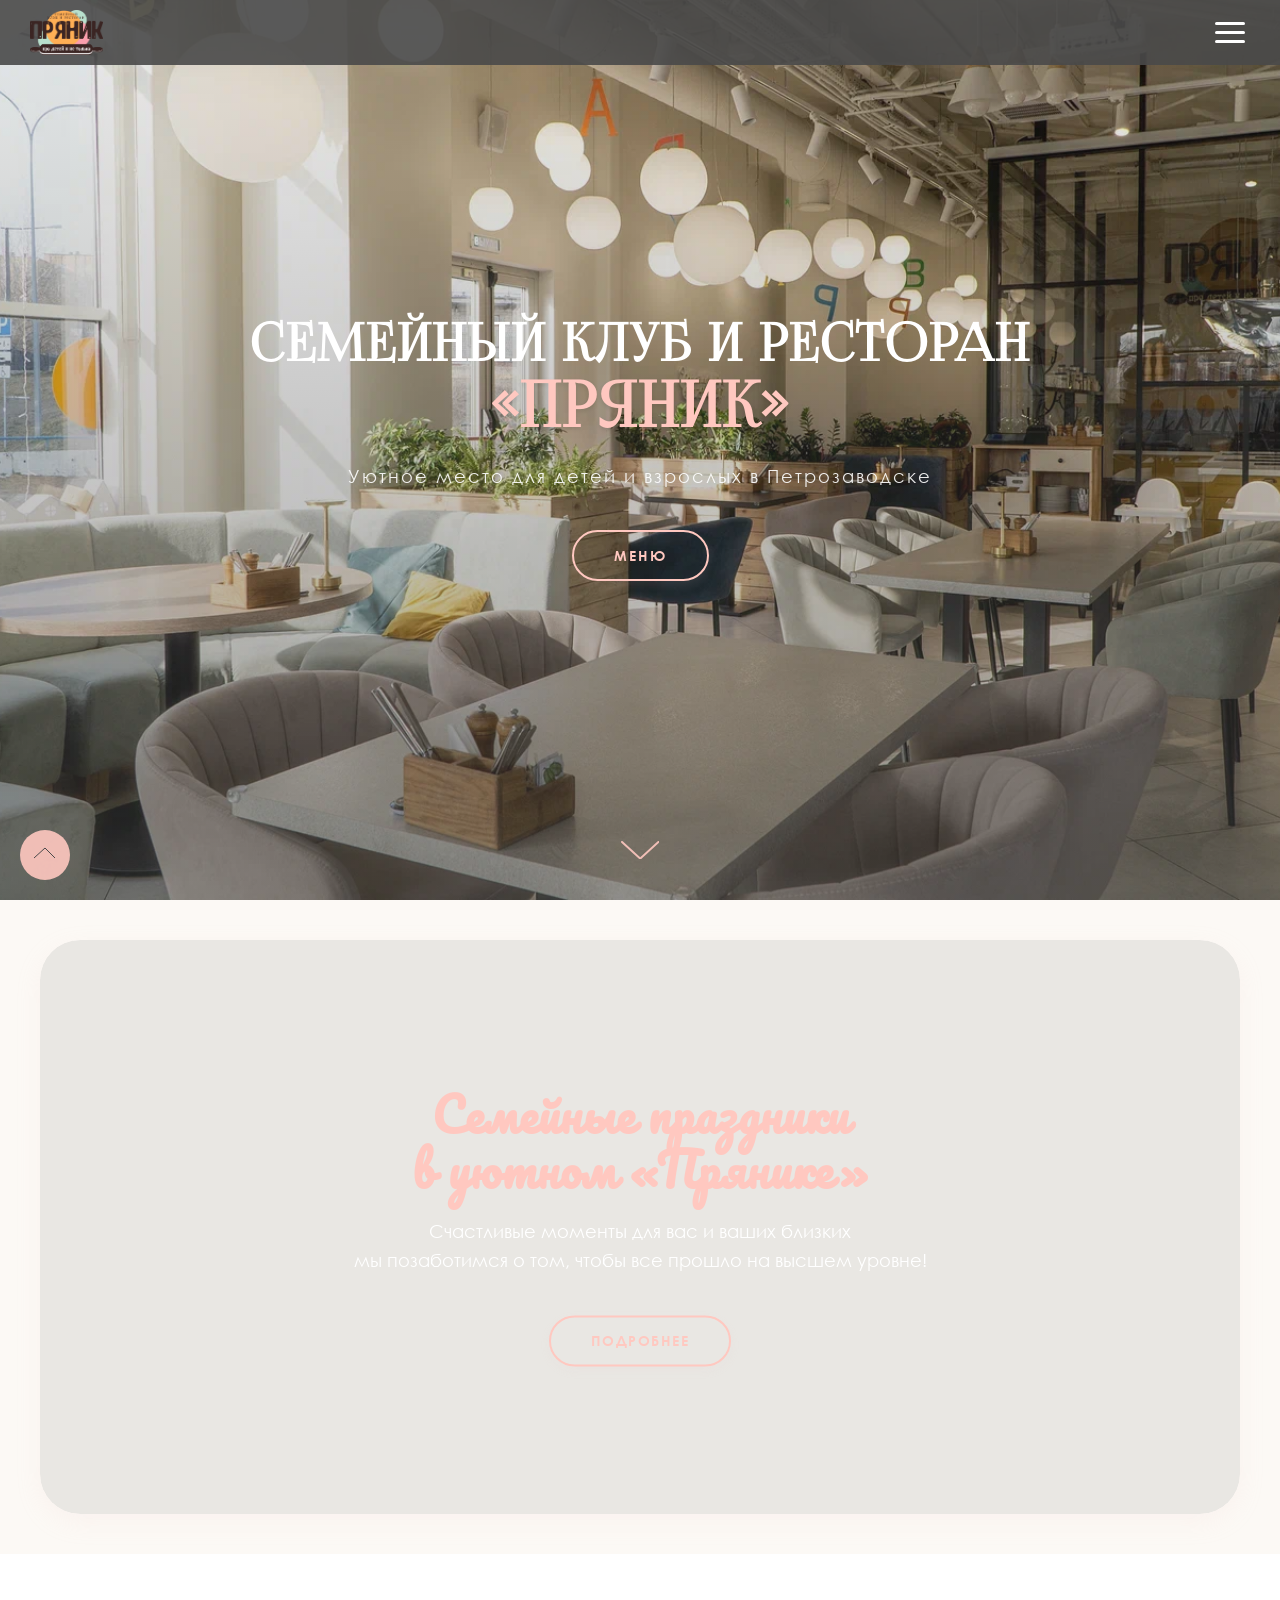
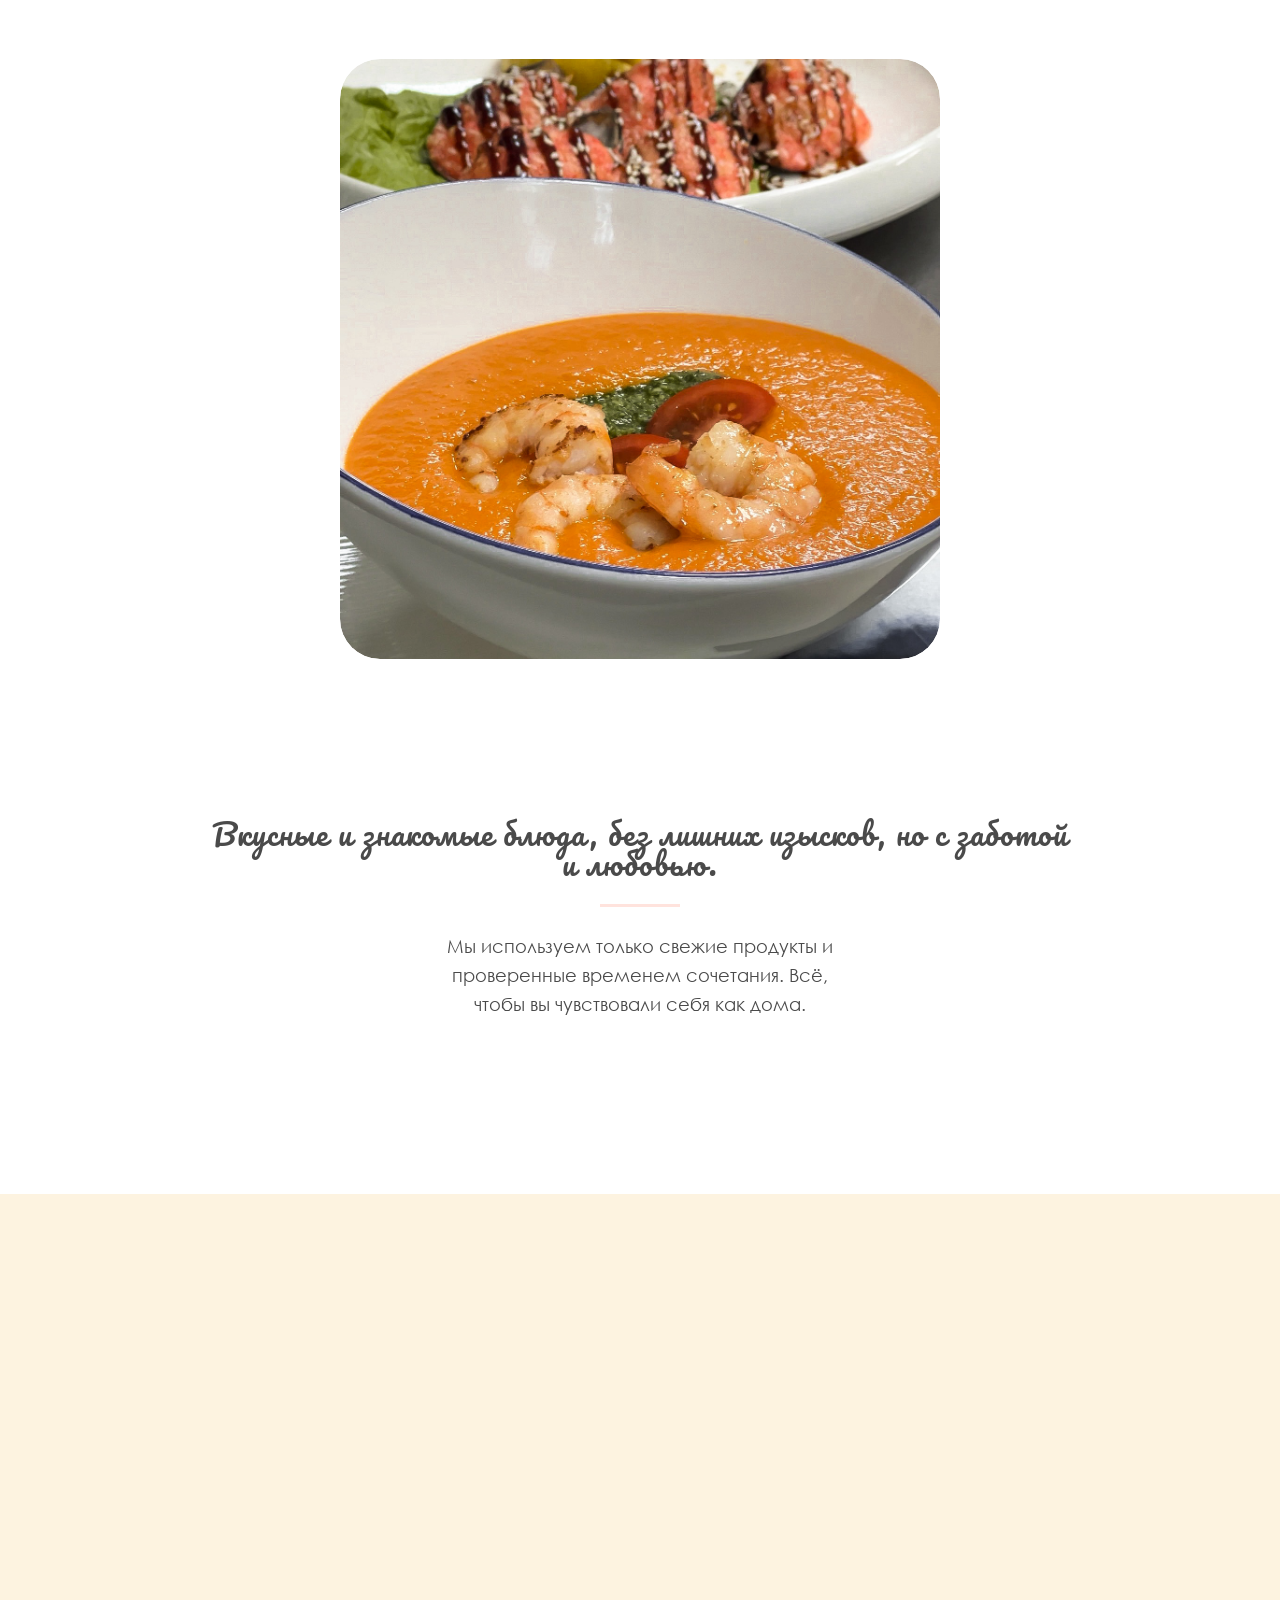
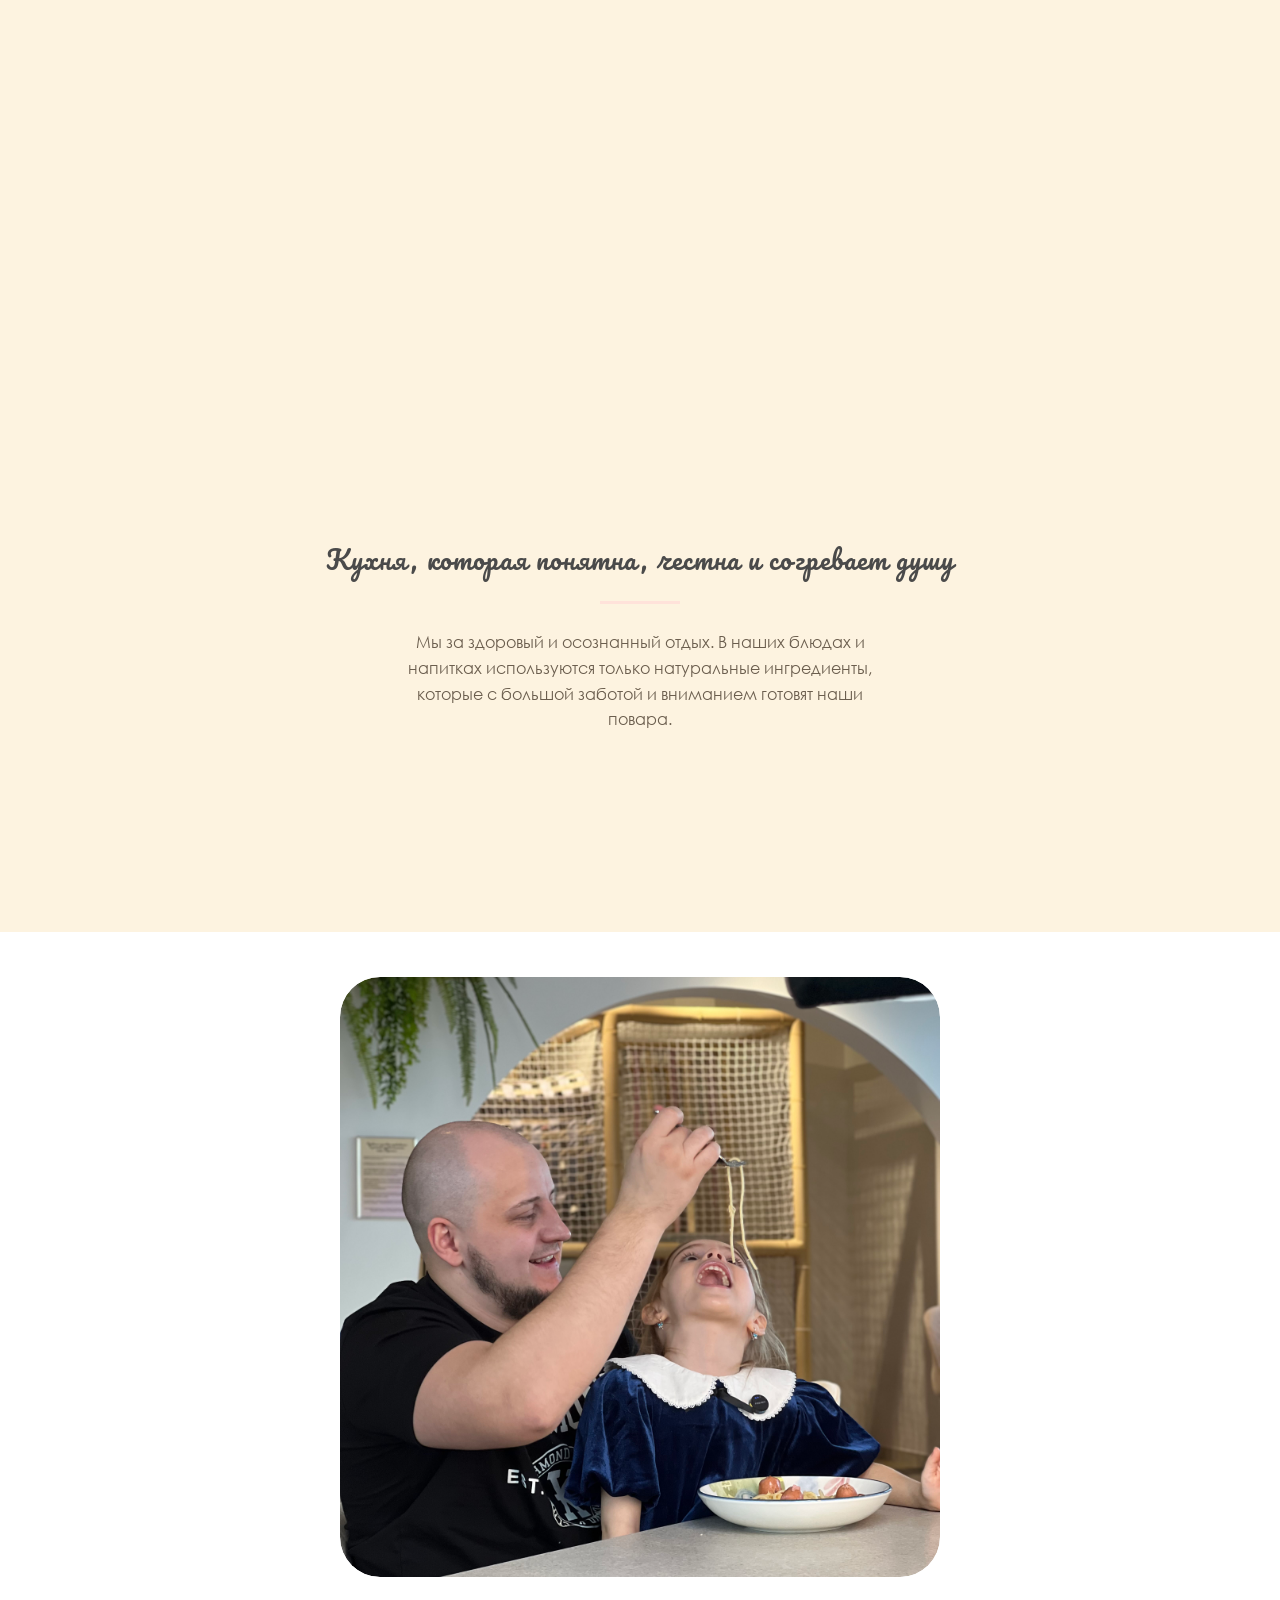
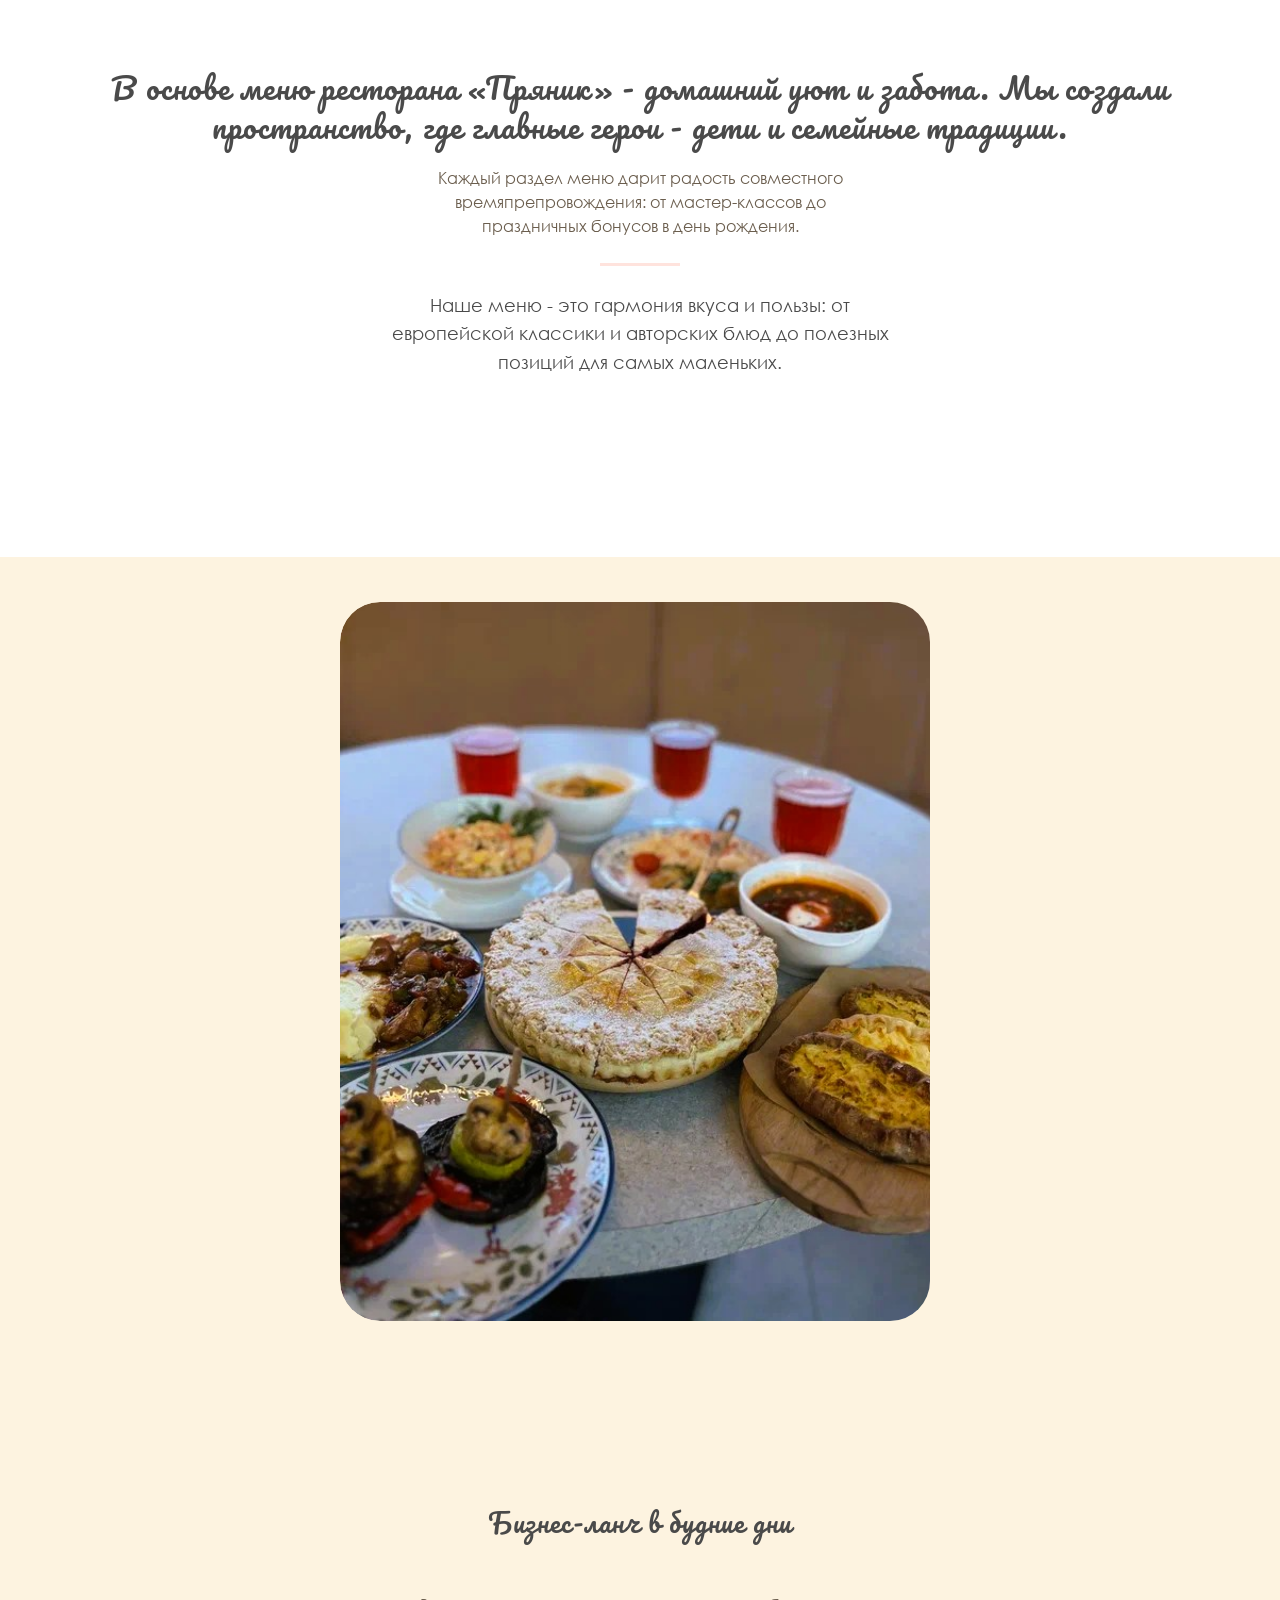
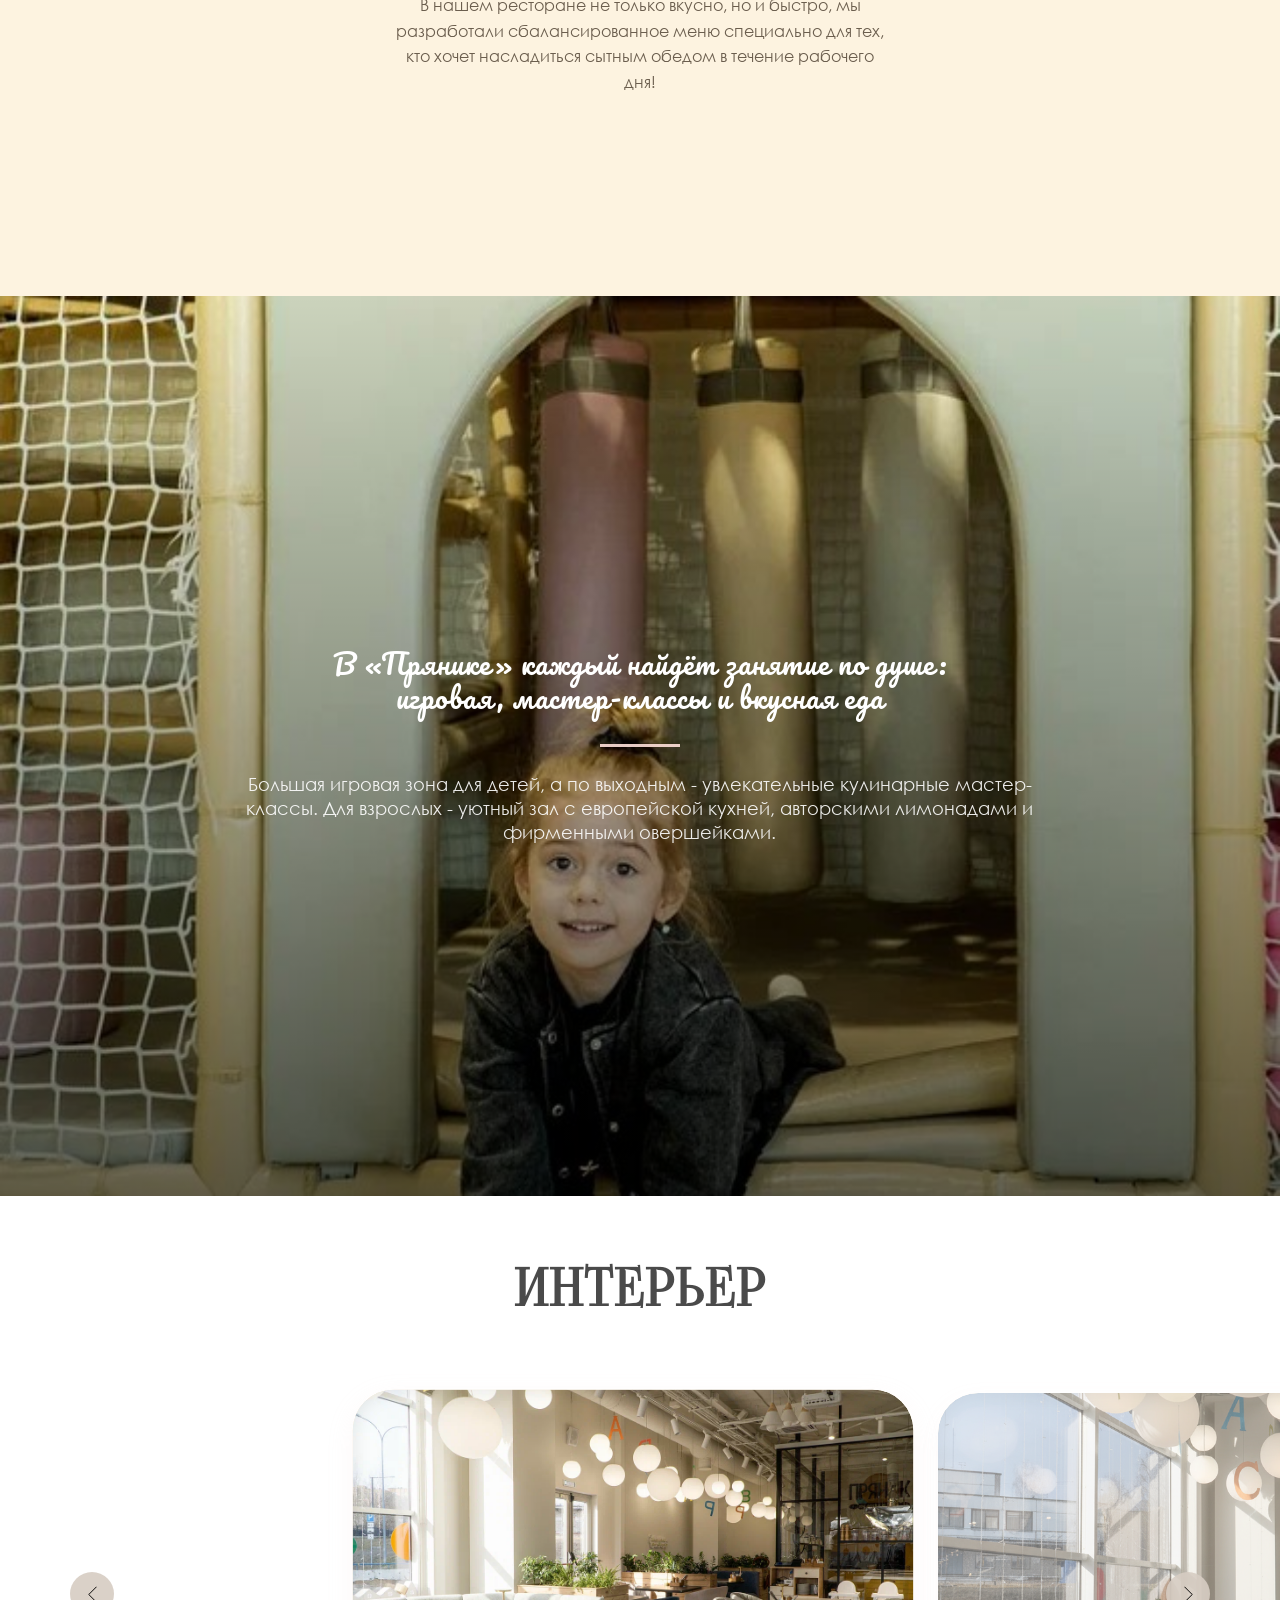
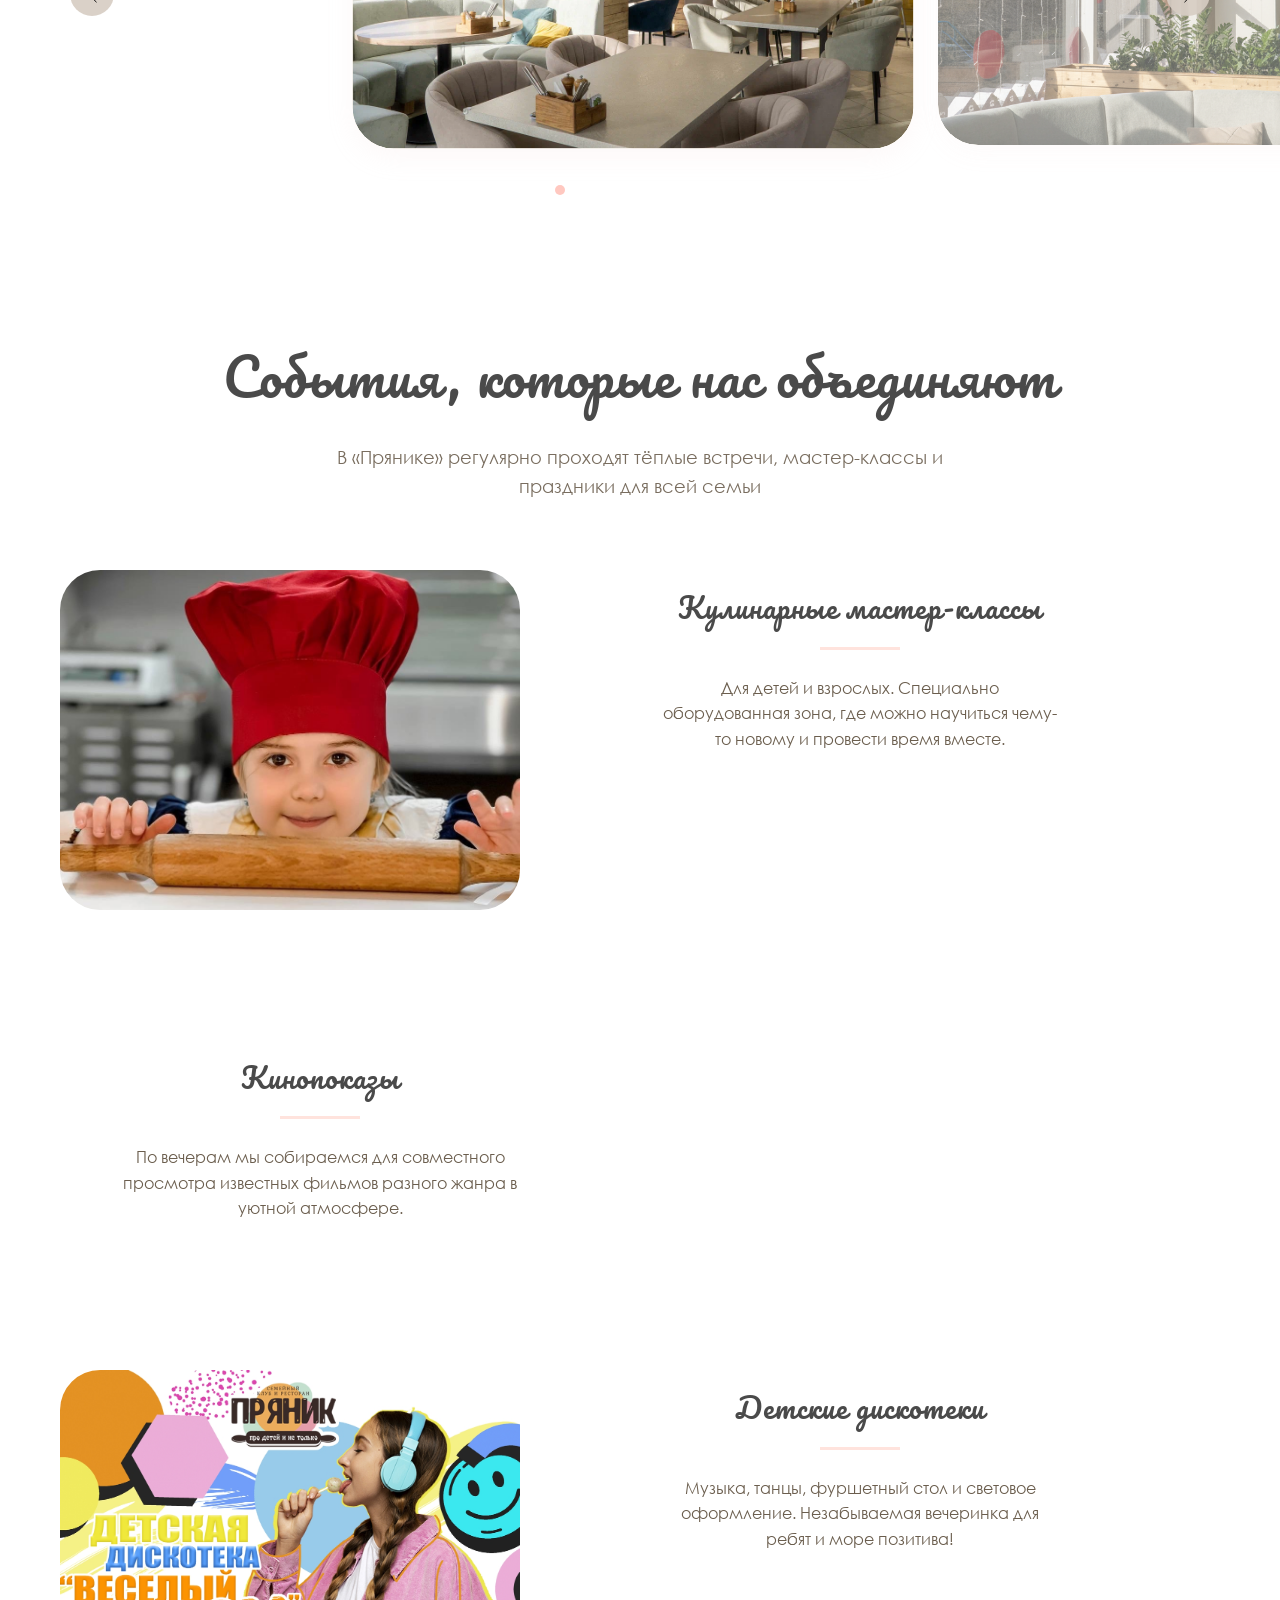
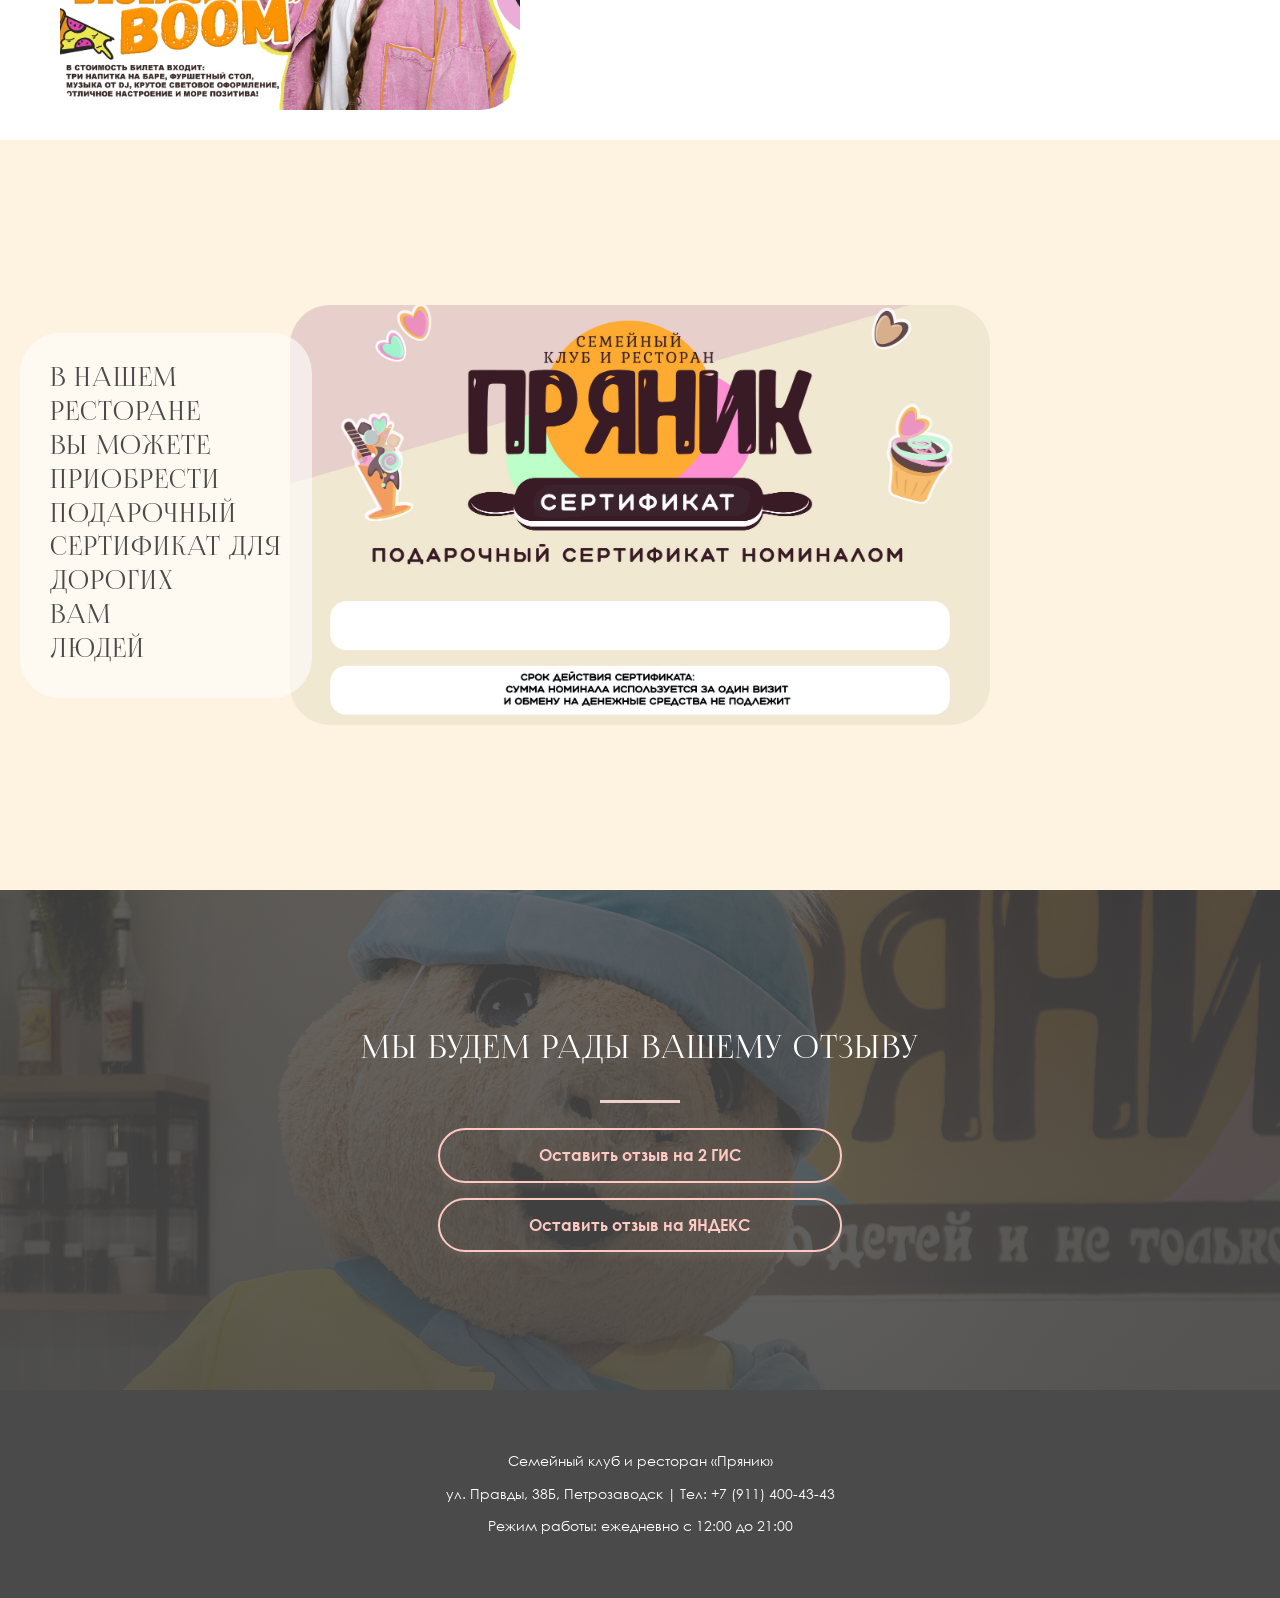
==== commit 02d45687: "Add files via upload" ====
--- a/index.html
+++ b/index.html
@@ -129,10 +129,10 @@
 
         <section id="events-block" class="events-section animate-on-scroll">
     <div class="events-section__video-container">
-        <video class="events-section__video" autoplay loop muted playsinline>
-            <source src="video/Семья.mp4" type="video/mp4">
-            Ваш браузер не поддерживает видео.
-        </video>
+            <video class="events-section__video" autoplay loop muted playsinline webkit-playsinline>
+                <source src="video/Меню.mp4" type="video/mp4">
+                Ваш браузер не поддерживает видео.
+            </video>
         <div class="events-section__overlay"></div>
         <div class="events-section__content">
             <h2 class="events-section__title">
@@ -206,7 +206,7 @@
                                 <h2 class="philosophy-title">В основе меню ресторана «Пряник» - домашний уют и забота. Мы создали пространство, где главные герои - дети и семейные традиции.</h2>
                                 <p class="philosophy-subtitle">Каждый раздел меню дарит радость совместного времяпрепровождения: от мастер-классов до праздничных бонусов в день рождения.</p>
                                 <div class="philosophy-divider"></div>
-                                <p class="philosophy-description">Наше меню - это гармония вкуса и пользы: европейской классики и авторских блюд до полезных позиций для самых маленьких.</p>
+                                <p class="philosophy-description">Наше меню - это гармония вкуса и пользы: от европейской классики и авторских блюд до полезных позиций для самых маленьких.</p>
                             </div>
                         </div>
                     </div>
@@ -224,7 +224,7 @@
                             <div class="business-lunch-box">
                                 <h2 class="business-lunch-title">Бизнес-ланч в будние дни</h2>
                                 <div class="business-lunch-divider"></div>
-                                <p class="business-lunch-description">В нашем ресторане не только вкусно, но и быстро, мы разработали сбалансированное меню специально для тех, кто хочет насладиться сытным обедом в течении рабочего дня!</p>
+                                <p class="business-lunch-description">В нашем ресторане не только вкусно, но и быстро, мы разработали сбалансированное меню специально для тех, кто хочет насладиться сытным обедом в течение рабочего дня!</p>
                             </div>
                         </div>
                     </div>
@@ -498,5 +498,30 @@
         </button>
     </div>
     <script src="script.js"></script>
+
+
+    <script>
+    // Принудительное автовоспроизведение видео для мобильных
+    document.addEventListener('DOMContentLoaded', function() {
+        var video = document.querySelector('.events-section__video');
+        if (video) {
+            video.muted = true;
+            video.setAttribute('playsinline', '');
+            video.setAttribute('webkit-playsinline', '');
+            
+            // Попытка воспроизведения
+            var playPromise = video.play();
+            if (playPromise !== undefined) {
+                playPromise.catch(function(error) {
+                    console.log('Autoplay prevented:', error);
+                    // Повторная попытка при взаимодействии с пользователем
+                    document.body.addEventListener('touchstart', function() {
+                        video.play();
+                    }, { once: true });
+                });
+            }
+        }
+    });
+</script>
 </body>
 </html>
--- a/style.css
+++ b/style.css
@@ -627,18 +627,97 @@
     object-fit: cover;
 }
 
-/* Адаптация для мобильных */
+/* Адаптация для планшетов и мобильных */
 @media screen and (max-width: 768px) {
+    .events-section {
+        padding: 20px 0;
+    }
+    
     .events-section__video-container {
         width: calc(100% - 30px);
-        height: 350px;
+        height: auto;
+        min-height: 400px;
         border-radius: 30px;
+    }
+    
+    .events-section__content {
+        position: absolute;
+        top: 50%;
+        left: 50%;
+        transform: translate(-50%, -50%);
+        width: 90%;
+        padding: 15px;
+    }
+    
+    .events-section__title {
+        font-size: 28px;
+        margin-bottom: 12px;
+    }
+    
+    .events-section__title br {
+        display: none;
+    }
+    
+    .events-section__descr {
+        font-size: 14px;
+        margin-bottom: 20px;
+    }
+    
+    .events-section__descr br {
+        display: none;
+    }
+    
+    .events-section__btn {
+        padding: 10px 30px;
+        font-size: 12px;
+    }
+}
+
+@media screen and (max-width: 600px) {
+    .events-section__video-container {
+        min-height: 380px;
+    }
+    
+    .events-section__title {
+        font-size: 24px;
+    }
+    
+    .events-section__descr {
+        font-size: 13px;
     }
 }
 
 @media screen and (max-width: 480px) {
     .events-section__video-container {
-        height: 280px;
+        min-height: 420px;
+    }
+    
+    .events-section__title {
+        font-size: 22px;
+    }
+    
+    .events-section__descr {
+        font-size: 12px;
+        margin-bottom: 18px;
+    }
+    
+    .events-section__btn {
+        padding: 8px 25px;
+        font-size: 11px;
+    }
+}
+
+@media screen and (max-width: 380px) {
+    .events-section__video-container {
+        min-height: 460px;
+    }
+    
+    .events-section__title {
+        font-size: 20px;
+    }
+    
+    .events-section__descr {
+        font-size: 11px;
     }
 }
 
@@ -6247,6 +6326,7 @@
 /* Мобильные устройства (до 768px) */
 @media screen and (max-width: 768px) {
     .banquet-hero {
+        
         height: 50vh;
         min-height: 400px;
     }
@@ -6320,8 +6400,9 @@
     
     .banquet-hero__image-bg,
     .loyalty-hero__carrier {
-        background-size: cover !important;
+        background-size: 100% 400px !important;
         background-position: center center !important;
+        background-repeat: no-repeat !important;
     }
 }
 
@@ -6338,4 +6419,5 @@
         background-size: cover !important;
         background-position: center center !important;
     }
-}+}
+
